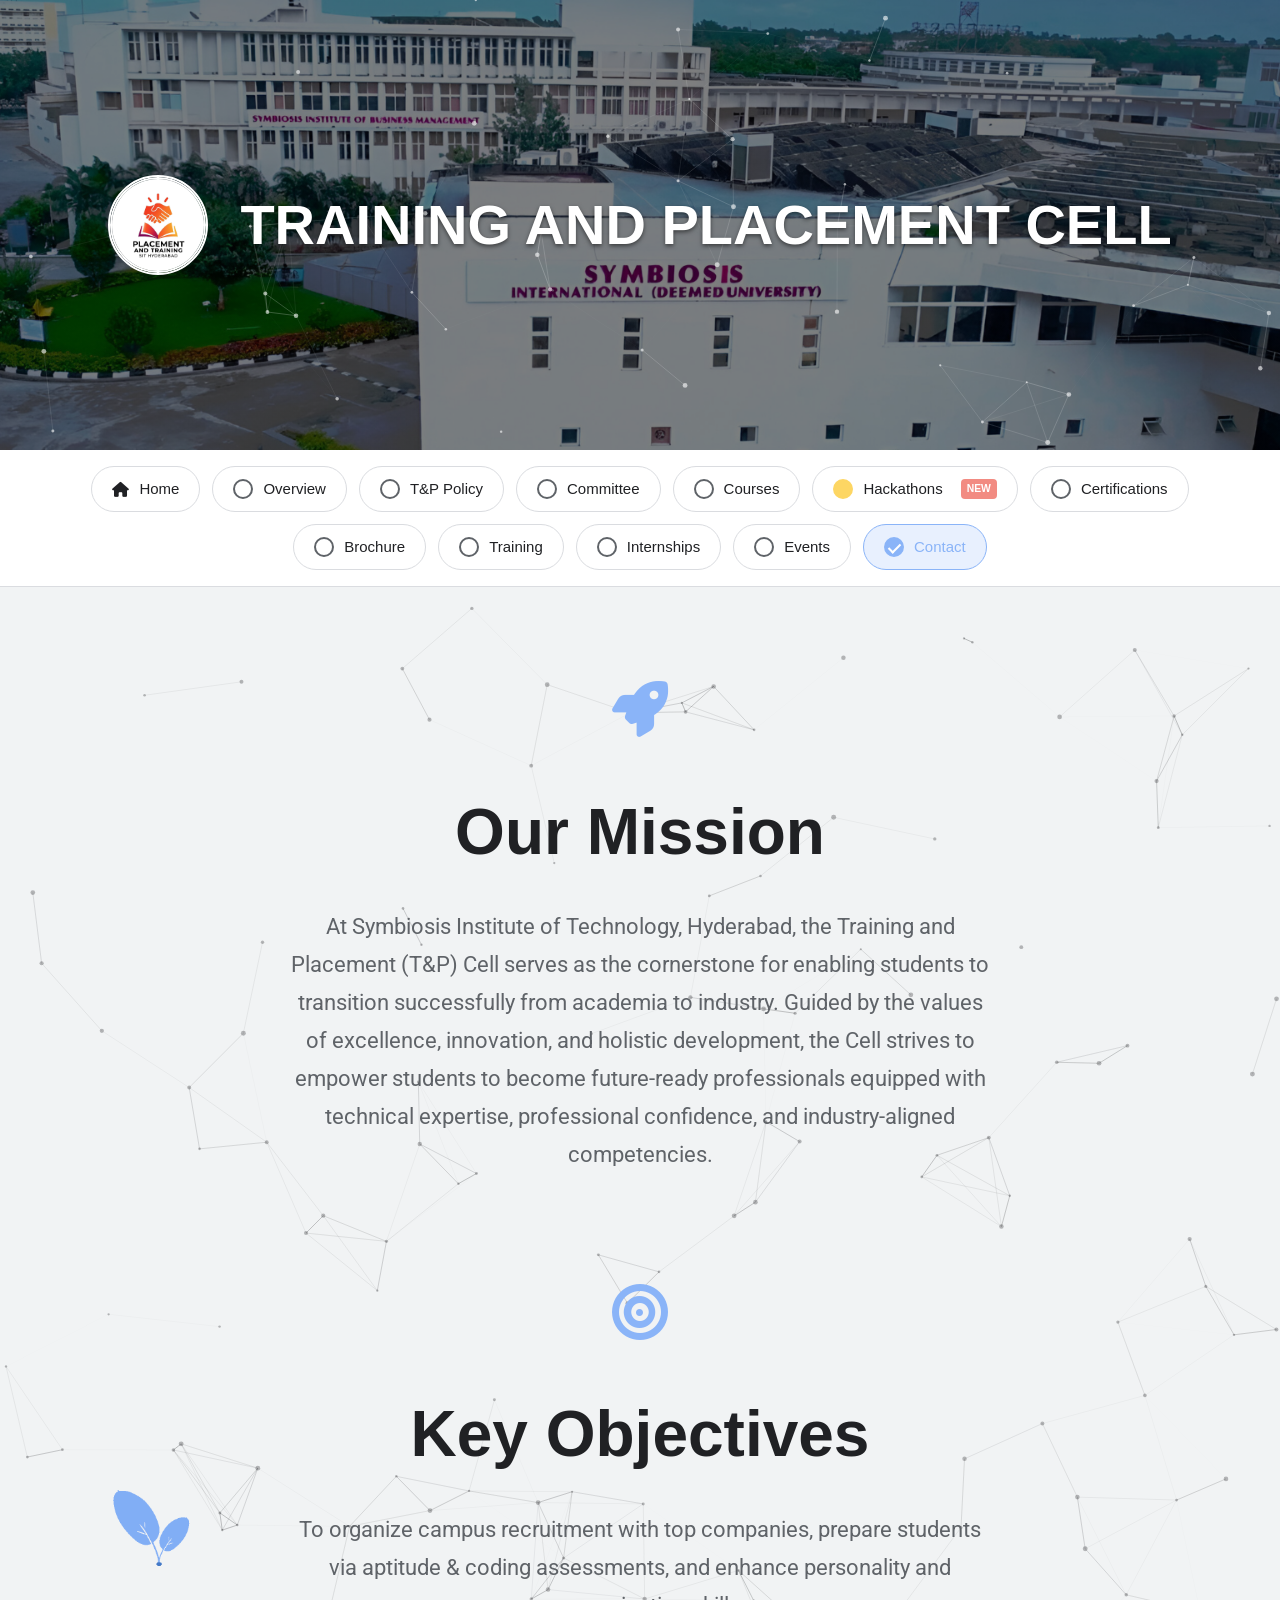
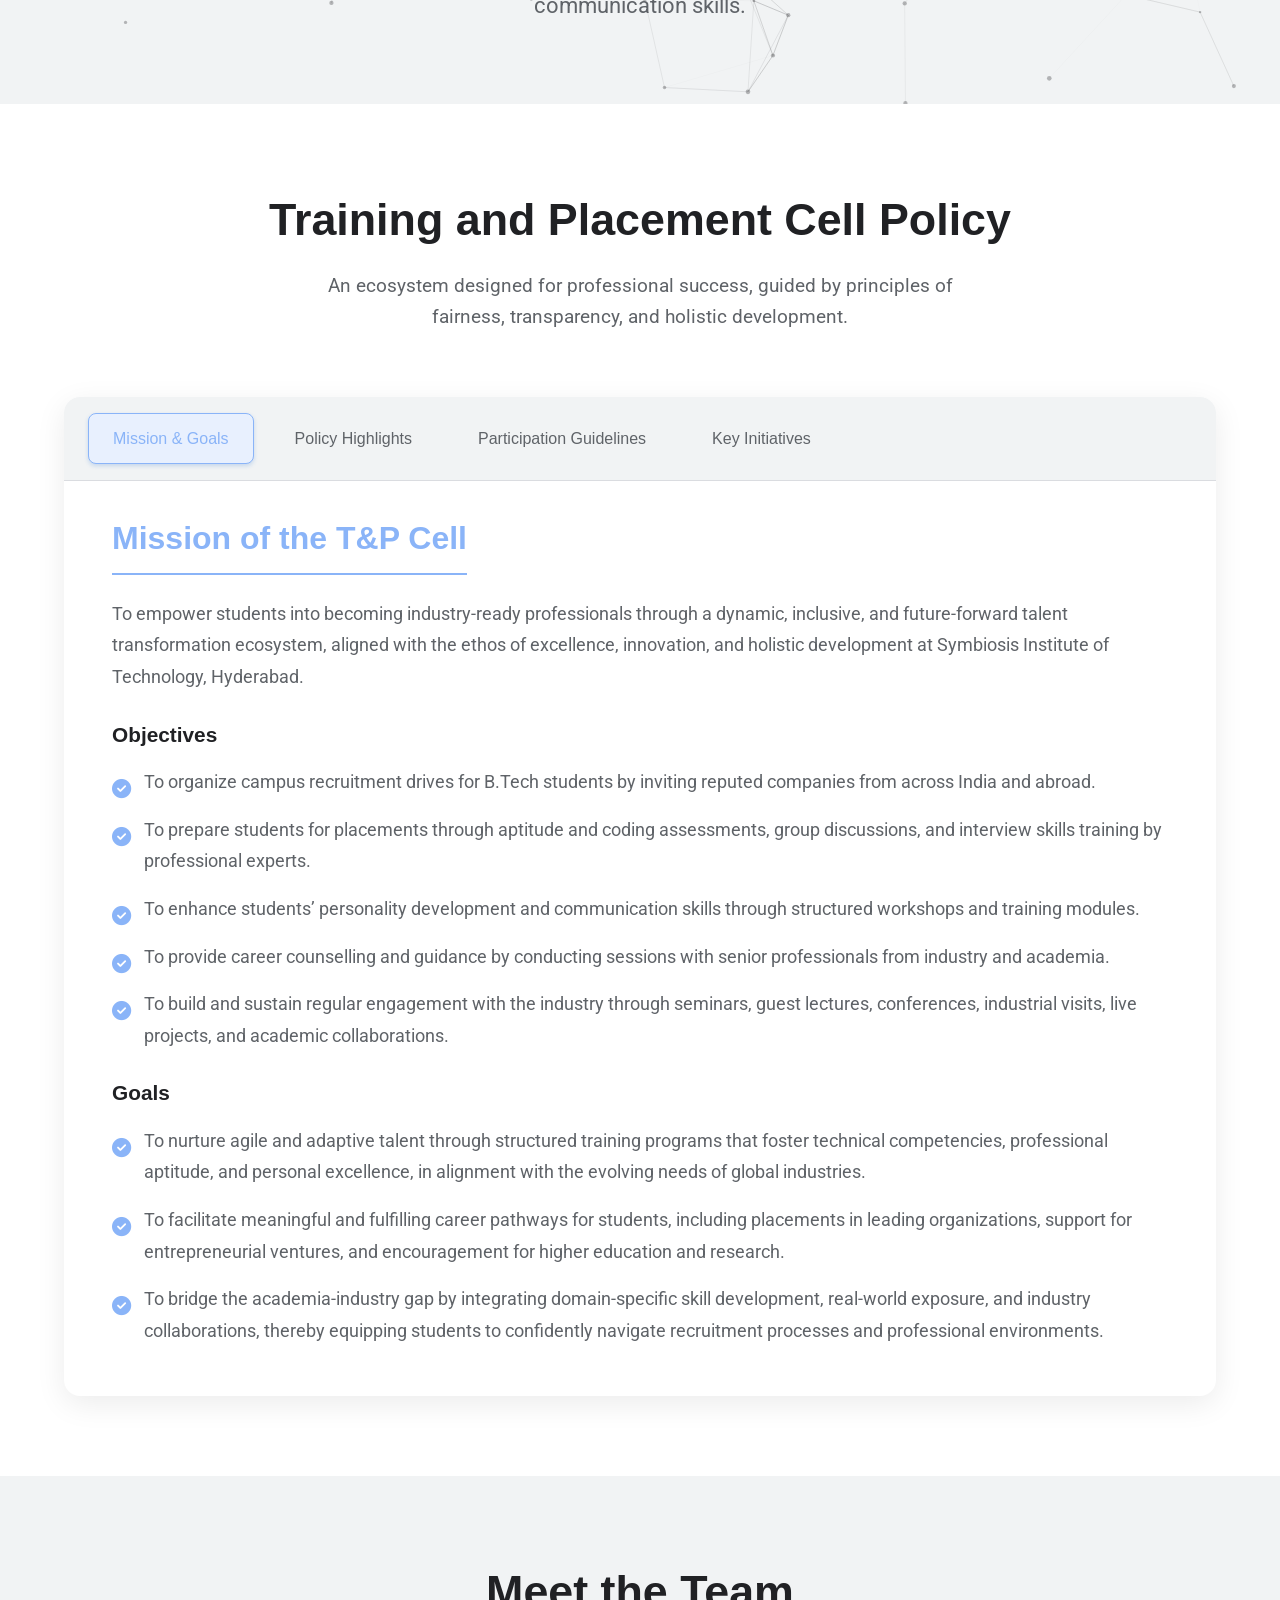
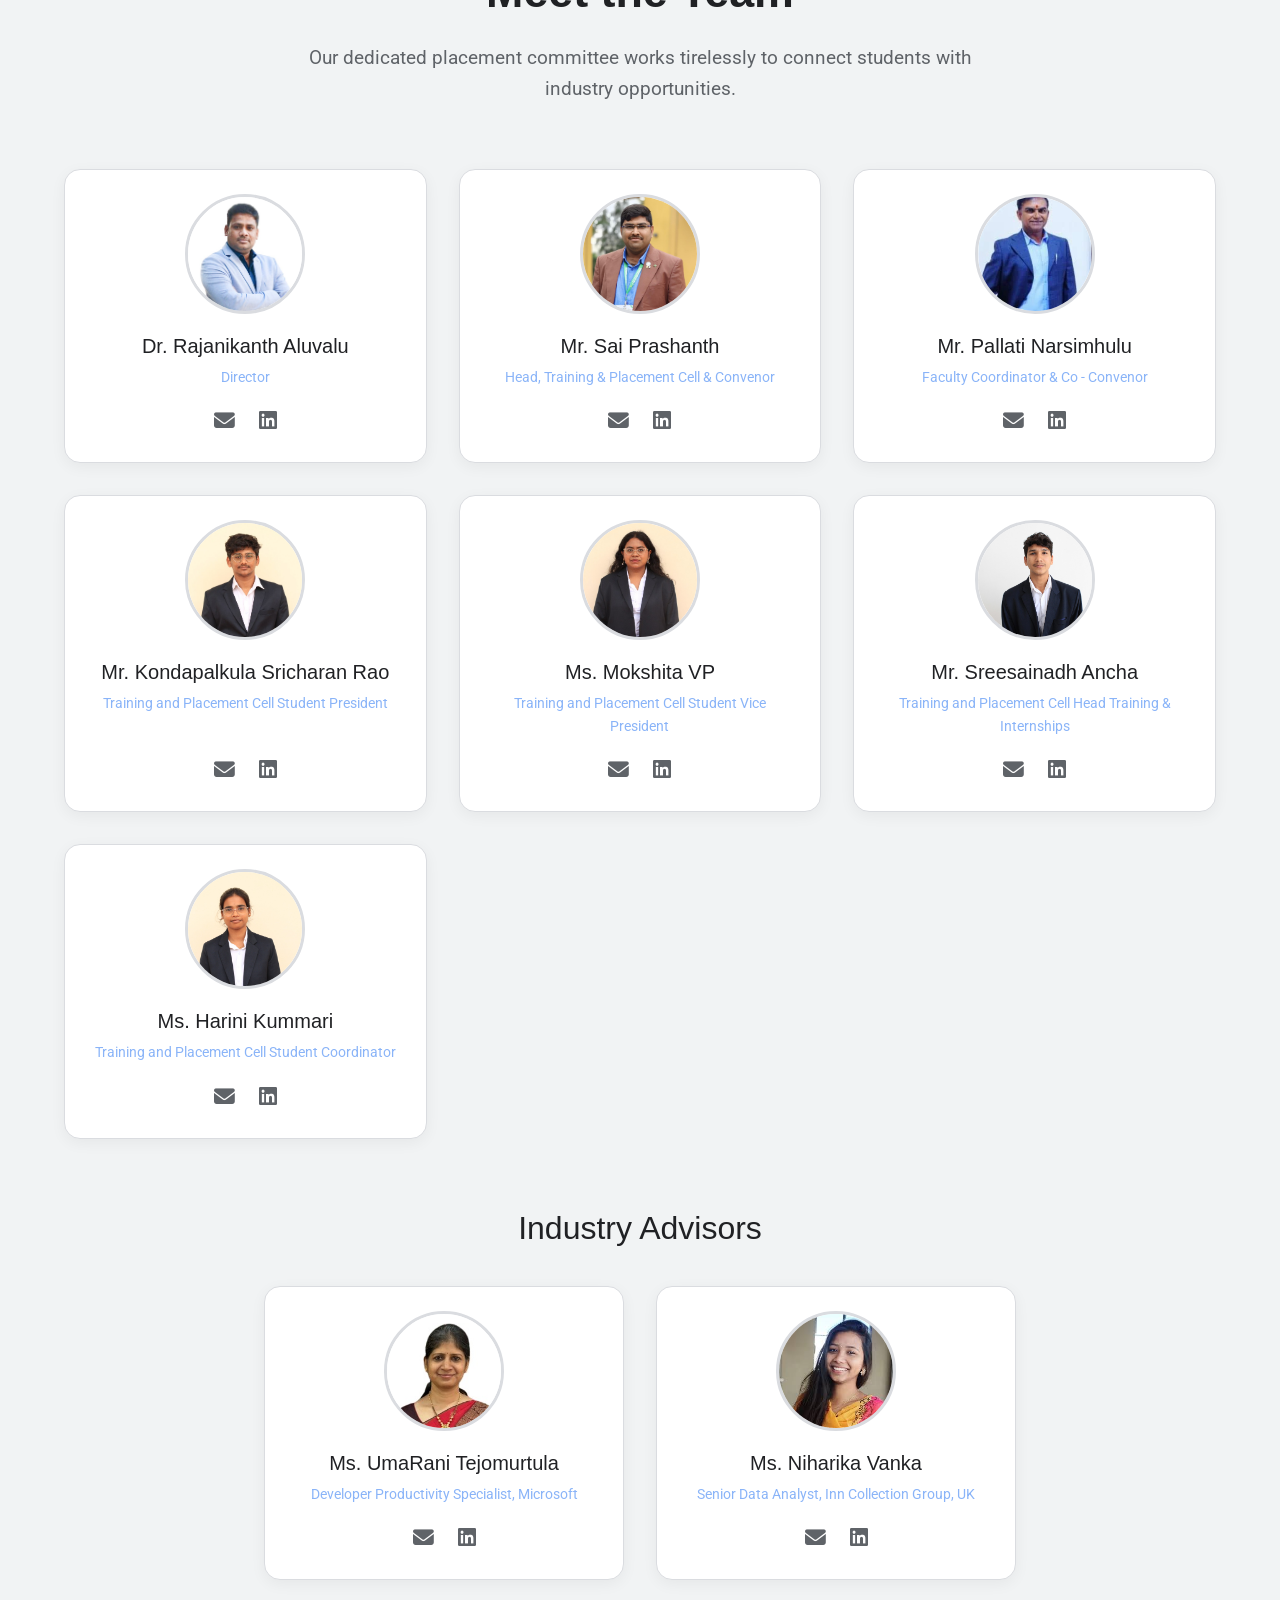
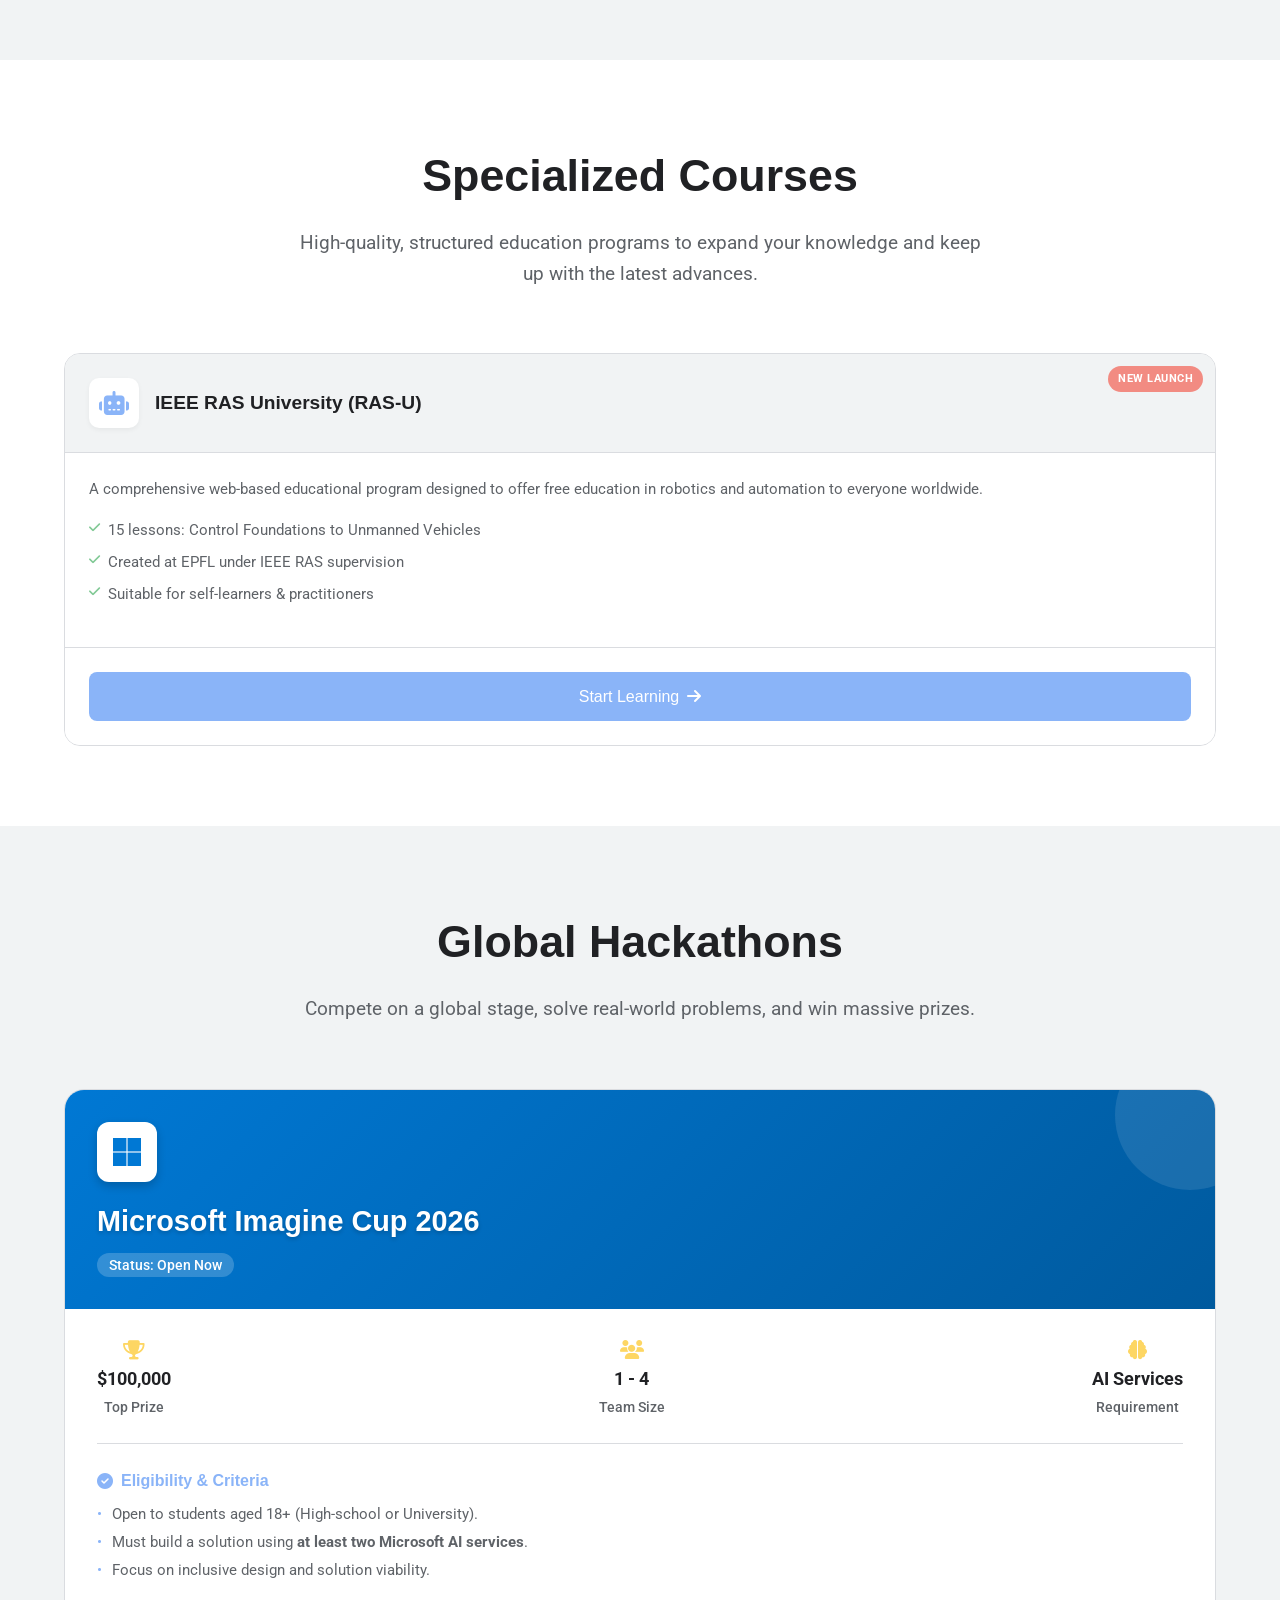
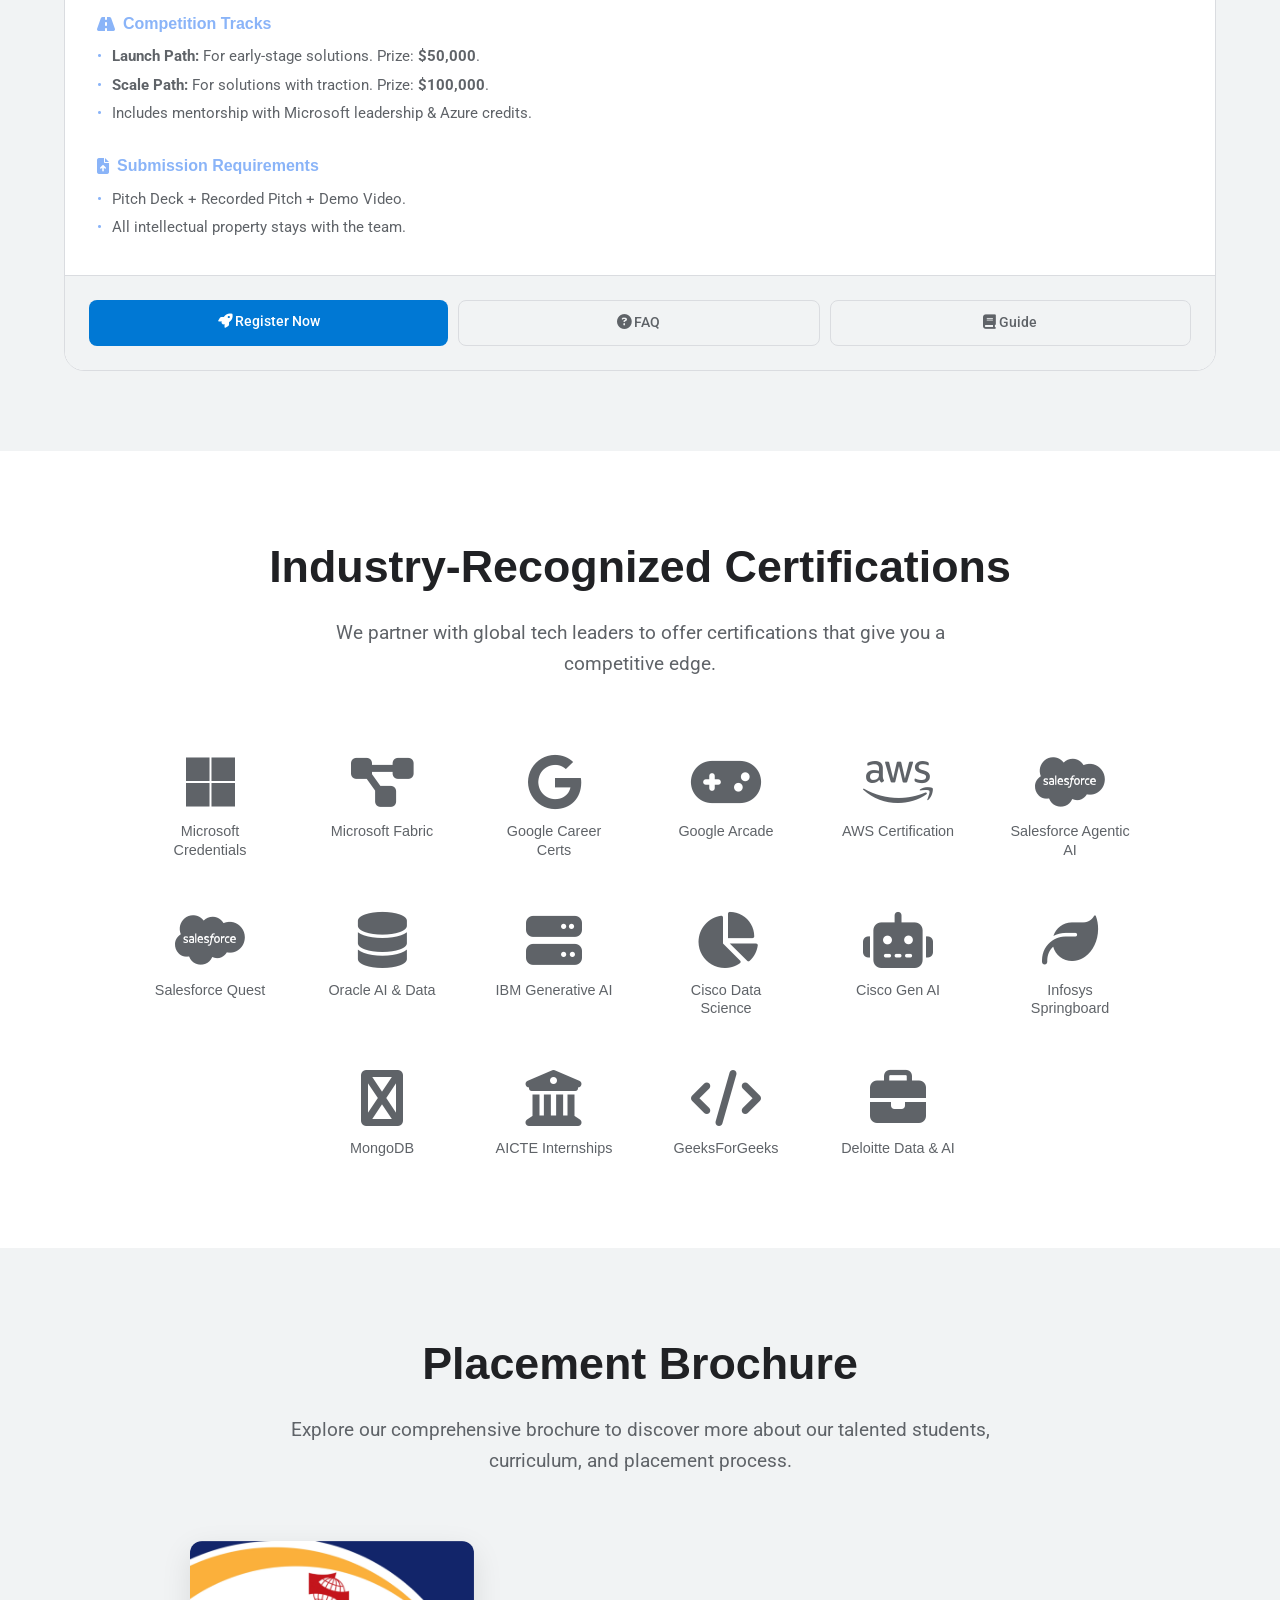
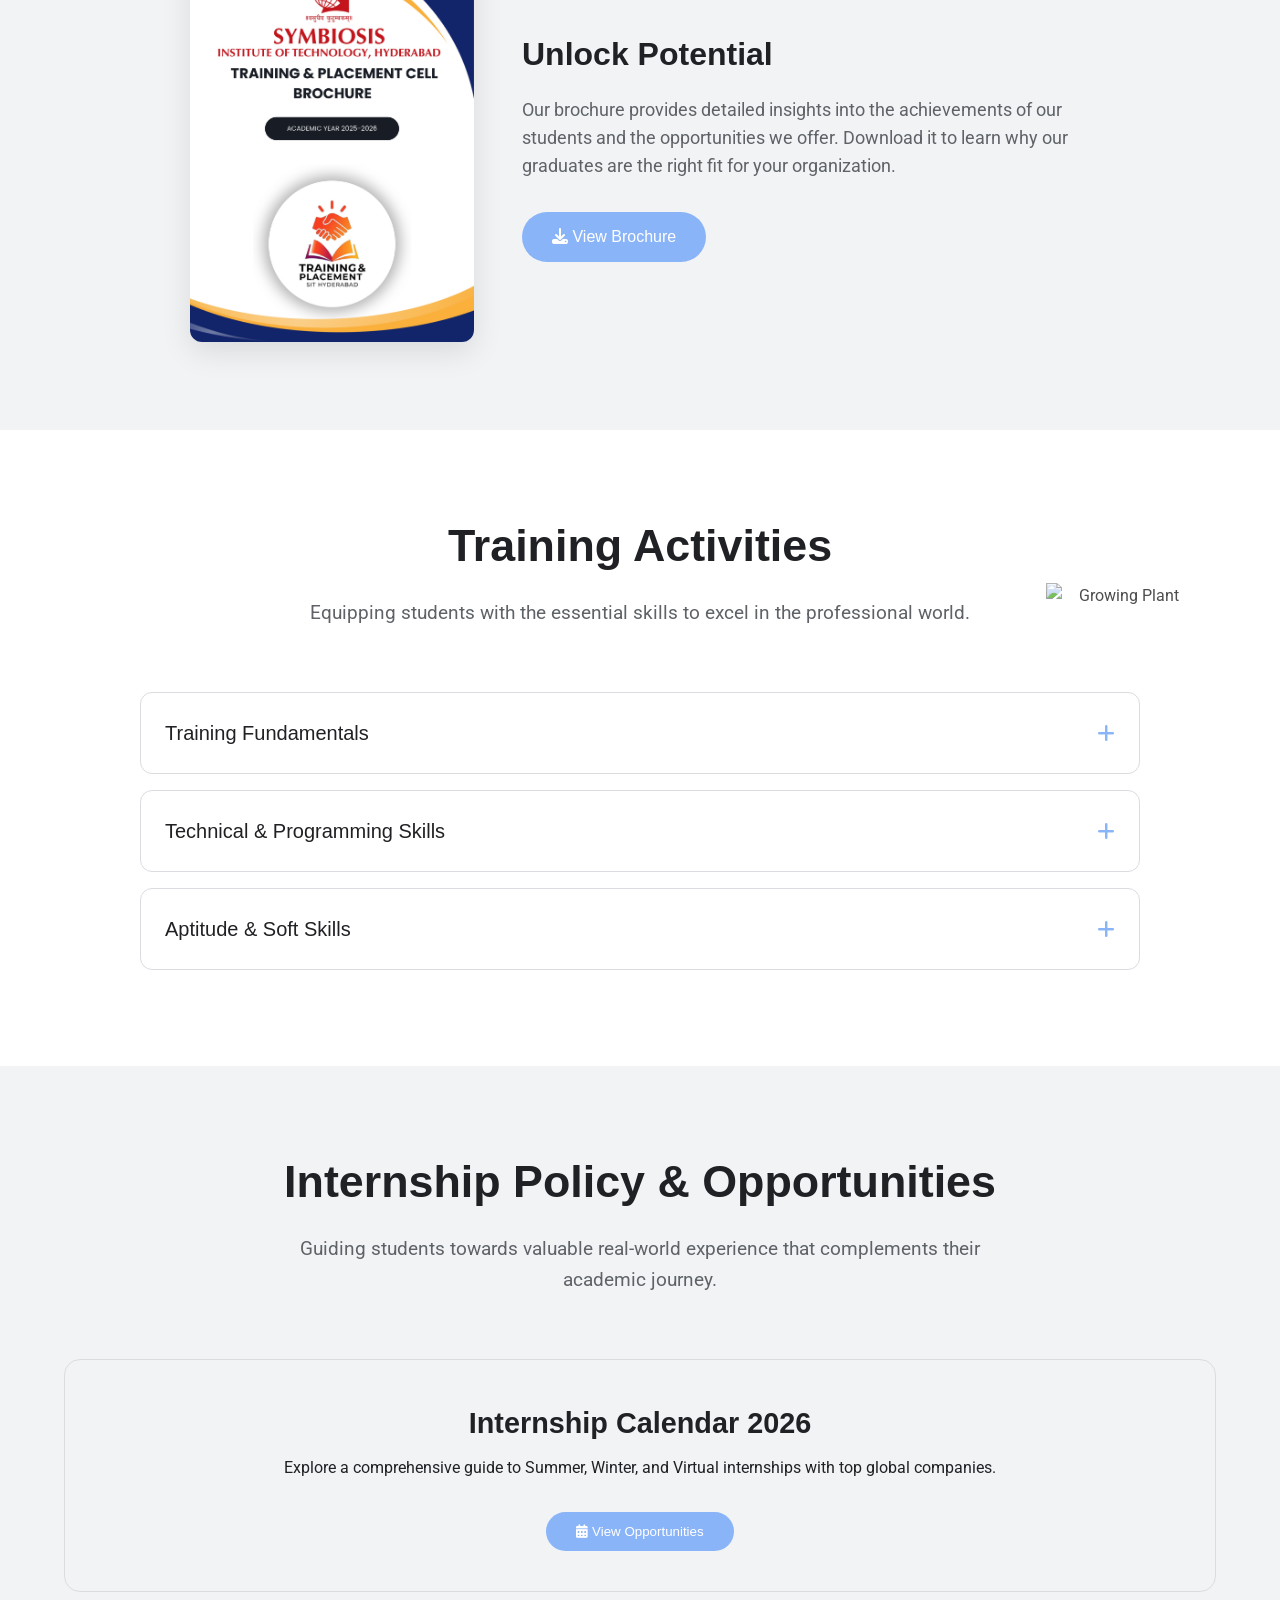
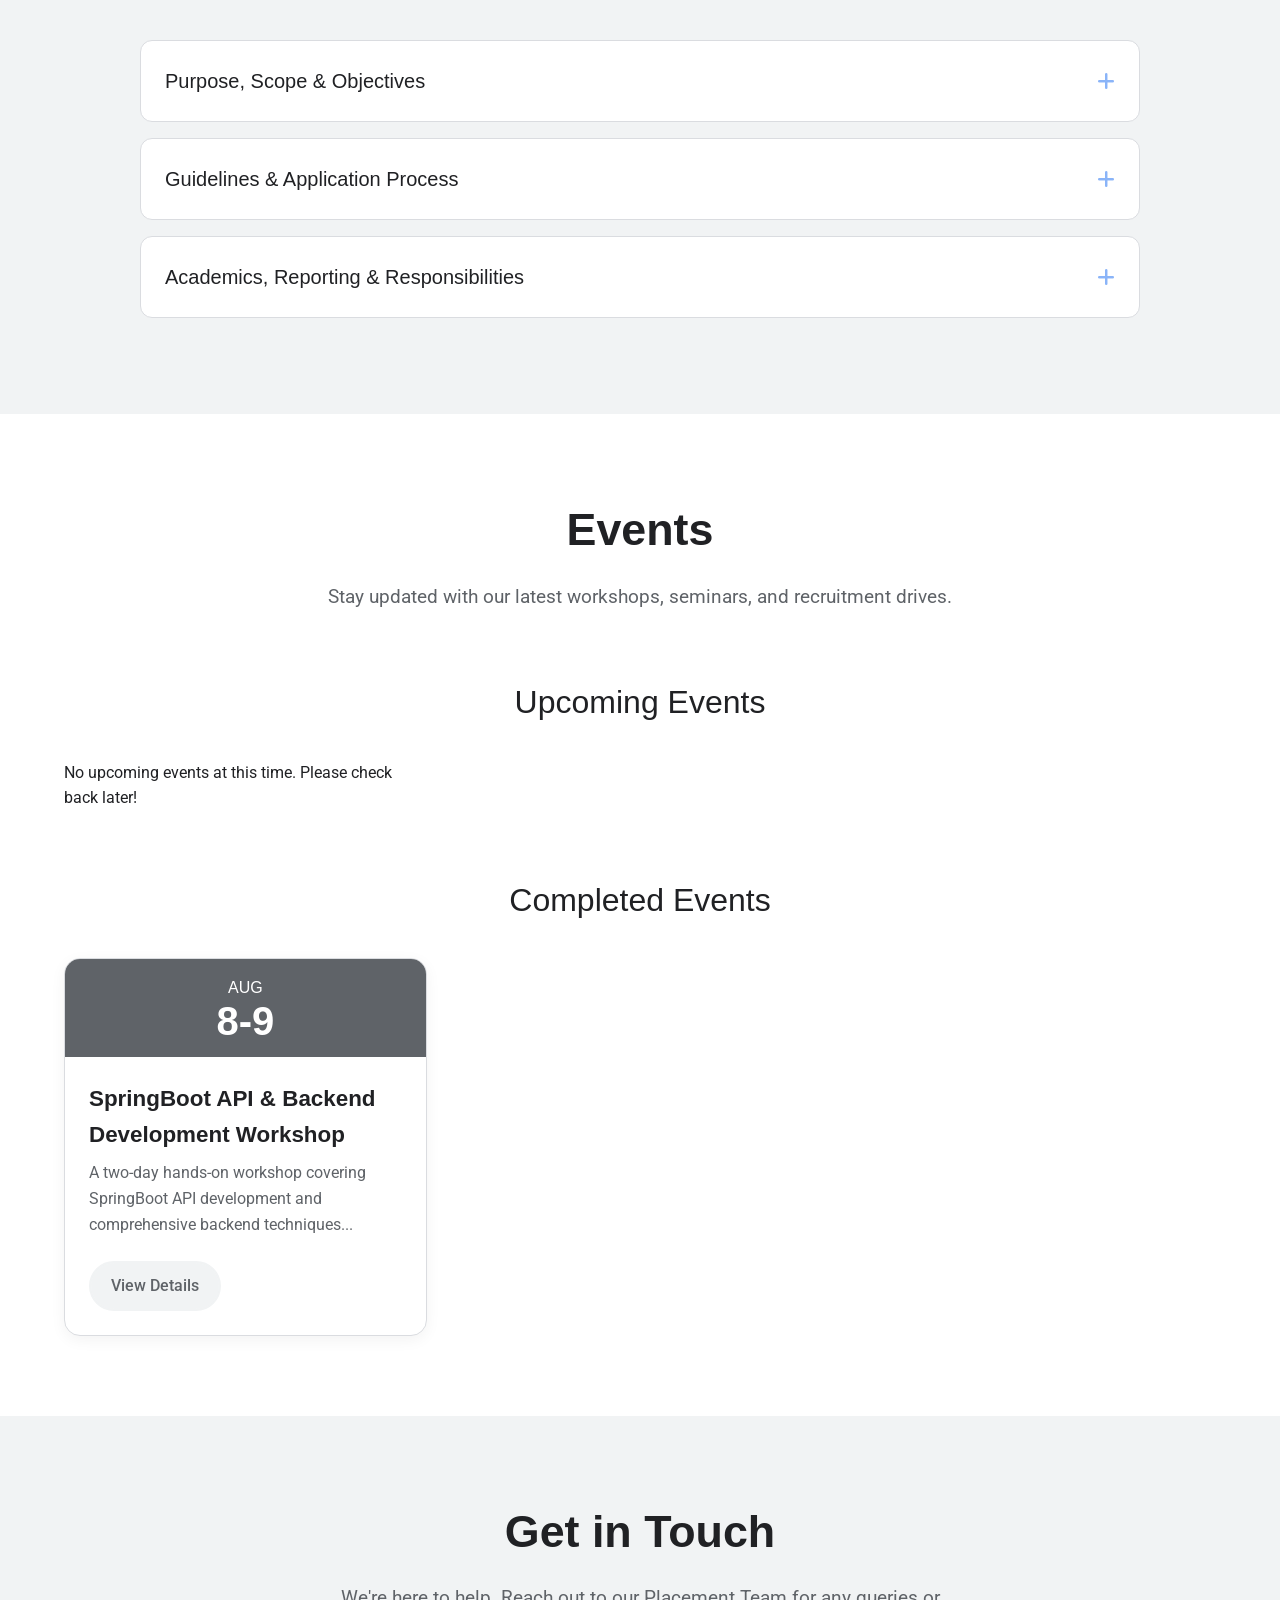
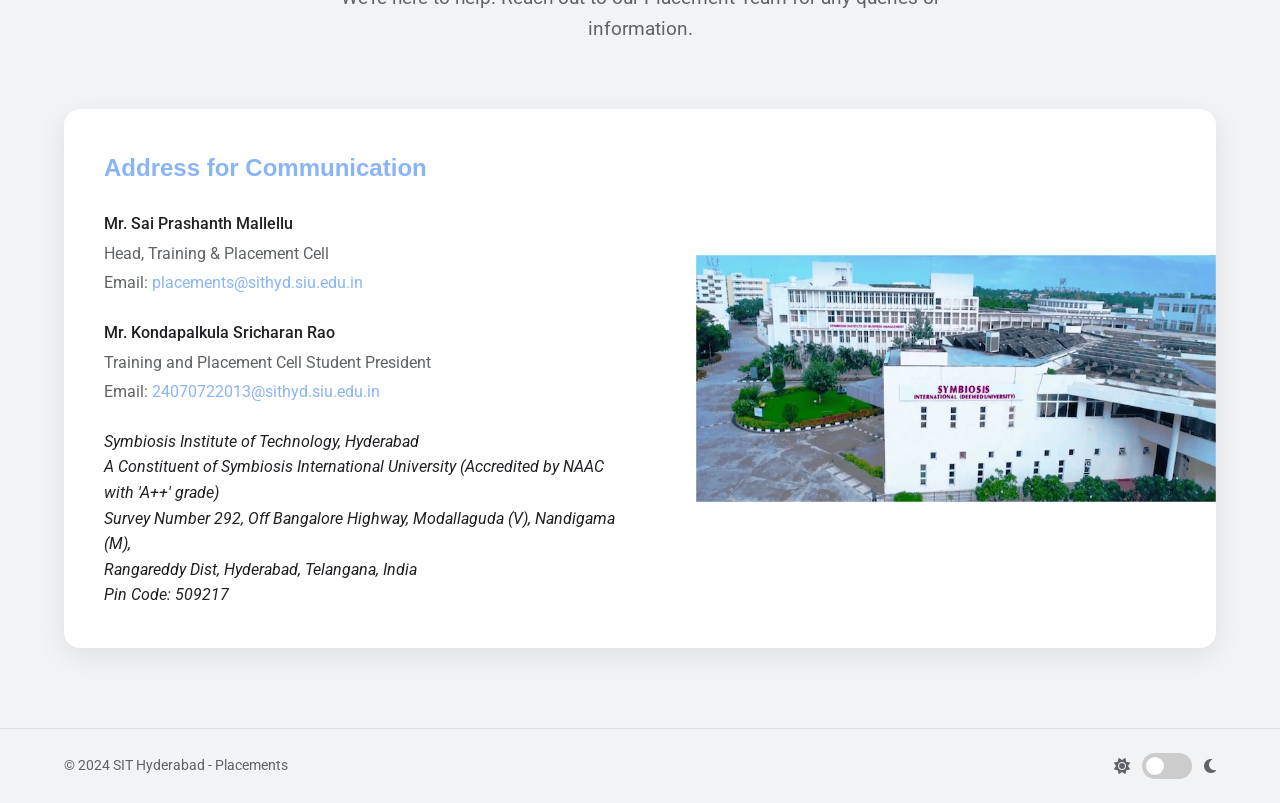
==== index.html @ cb0231ce "Add missing newline and adjust script tag placement in index.html" ====
<!DOCTYPE html>
<html lang="en">
<head>
    <meta charset="UTF-8">
    <meta name="viewport" content="width=device-width, initial-scale=1.0">
    <title>SIT Hyderabad - Training & Placements</title>
    <!-- Font Awesome for icons -->
    <link rel="stylesheet" href="https://cdnjs.cloudflare.com/ajax/libs/font-awesome/6.4.0/css/all.min.css">
    <!-- Google Fonts -->
    <link href="https://fonts.googleapis.com/css2?family=Google+Sans:wght@400;500;700&family=Roboto:wght@400;500;700&display=swap" rel="stylesheet">
    <link rel="icon" href="Photo/logo.png" type="image/png">
    <link rel="stylesheet" href="style.css">

    
</head>
<body>
    
    <div id="mainContent">
        <header class="hero-header">
            <canvas class="particle-background" data-particle-color="light"></canvas>
            <div class="header-content">
                <div class="placement-logo">
                    <!-- --- EDIT THIS --- Replace the src with your logo image URL -->
                    <img src="Photo/logo.jpg" alt="SIT Logo" class="placement-logo">
                </div>
                <h1>TRAINING AND PLACEMENT CELL</h1>
            </div>
        </header>

        <nav class="chip-nav">
            <div class="nav-container">
                <div class="mobile-header">
                    <div class="mobile-logo">
                         <!-- --- EDIT THIS --- Replace the src with your logo image URL -->
                        <img src="Photo/logo.jpg" alt="SIT Logo">
                    </div>
                    <span>Placement Cell</span>
                </div>
                <div class="chip-container">
                    <a href="#" class="home-button"><i class="fas fa-home"></i> Home</a>
                    <span id="active-chip-bg"></span>
                    <a href="#overview" class="nav-chip active" data-page="overview"><span class="chip-icon"></span> Overview</a>
                    <a href="#policy" class="nav-chip" data-page="policy"><span class="chip-icon"></span> T&P Policy</a>
                    <a href="#committee" class="nav-chip" data-page="committee"><span class="chip-icon"></span> Committee</a>
                    <a href="#courses" class="nav-chip" data-page="courses"><span class="chip-icon"></span> Courses</a>
                    <a href="#hackathons" class="nav-chip" data-page="hackathons">
                        <span class="chip-icon" style="border-color: #fdd663; background-color: #fdd663;"></span> 
                        Hackathons <span class="nav-badge-new">NEW</span>
                    </a>
                    <a href="#certifications" class="nav-chip" data-page="certifications"><span class="chip-icon"></span> Certifications</a>
                    <a href="#brochure" class="nav-chip" data-page="brochure"><span class="chip-icon"></span> Brochure</a>
                    <a href="#training" class="nav-chip" data-page="training"><span class="chip-icon"></span> Training</a>
                    <a href="#internships" class="nav-chip" data-page="internships"><span class="chip-icon"></span> Internships</a>
                    <a href="#events" class="nav-chip" data-page="events"><span class="chip-icon"></span> Events</a>
                    <a href="#contact" class="nav-chip" data-page="contact"><span class="chip-icon"></span> Contact</a>
                </div>
                <button class="mobile-nav-toggle"><i class="fas fa-bars"></i></button>
                <div class="mobile-nav-menu">
                    <a href="#">Home</a>
                    <a href="#overview">Overview</a>
                    <a href="#policy">T&P Policy</a>
                    <a href="#committee">Committee</a>
                    <a href="#courses">Courses</a>
                    <a href="#hackathons">Hackathons <span style="color: var(--google-red); font-weight: bold; font-size: 0.8rem;">NEW</span></a>
                    <a href="#certifications">Certifications</a>
                    <a href="#brochure">Brochure</a>
                    <a href="#training">Training</a>
                    <a href="#internships">Internships</a>
                    <a href="#events">Events</a>
                    <a href="#contact">Contact</a>
                </div>
            </div>
        </nav>

        <main class="content-wrapper">
            <!-- Overview Section -->
            <section id="overview" class="page-section">
                <canvas class="particle-background" data-particle-color="dark"></canvas>
                <div class="overview-text animated-item">
                    <div class="icon"><i class="fa-solid fa-rocket"></i></div>
                    <h2>Our Mission</h2>
                    <p>At Symbiosis Institute of Technology, Hyderabad, the Training and Placement (T&P) Cell serves as the cornerstone for enabling students to transition successfully from academia to industry. Guided by the values of excellence, innovation, and holistic development, the Cell strives to empower students to become future-ready professionals equipped with technical expertise, professional confidence, and industry-aligned competencies.</p>
                </div>
                <div class="overview-text animated-item">
                    <div class="icon"><i class="fa-solid fa-bullseye"></i></div>
                    <h2>Key Objectives</h2>
                    <p>To organize campus recruitment with top companies, prepare students via aptitude & coding assessments, and enhance personality and communication skills.</p>
                    <img src="" alt="Growing Plant" class="growing-plant"
                        data-light-src="Gif/2leaf.gif"
                        data-dark-src="Gif/2leaf.gif">
                </div>
            </section>

            <!-- Policy Section -->
            <section id="policy" class="page-section">
                <canvas class="particle-background" data-particle-color="dark"></canvas>
                <div class="section-header animated-item">
                    <h2>Training and Placement Cell Policy</h2>
                    <p>An ecosystem designed for professional success, guided by principles of fairness, transparency, and holistic development.</p>
                </div>
                <div class="policy-container animated-item">
                    <nav class="policy-nav">
                        <div class="policy-nav-item active" data-policy-page="mission">Mission & Goals</div>
                        <div class="policy-nav-item" data-policy-page="highlights">Policy Highlights</div>
                        <div class="policy-nav-item" data-policy-page="guidelines">Participation Guidelines</div>
                        <div class="policy-nav-item" data-policy-page="initiatives">Key Initiatives</div>
                    </nav>
                    <div class="policy-content-area">
                        <div id="mission" class="policy-page active">
                            <h3>Mission of the T&P Cell</h3>
                            <p>To empower students into becoming industry-ready professionals through a dynamic, inclusive, and future-forward talent transformation ecosystem, aligned with the ethos of excellence, innovation, and holistic development at Symbiosis Institute of Technology, Hyderabad.</p>
                            <h4>Objectives</h4>
                            <ul>
                                <li>To organize campus recruitment drives for B.Tech students by inviting reputed companies from across India and abroad.</li>
                                <li>To prepare students for placements through aptitude and coding assessments, group discussions, and interview skills training by professional experts.</li>
                                <li>To enhance students’ personality development and communication skills through structured workshops and training modules.</li>
                                <li>To provide career counselling and guidance by conducting sessions with senior professionals from industry and academia.</li>
                                <li>To build and sustain regular engagement with the industry through seminars, guest lectures, conferences, industrial visits, live projects, and academic collaborations.</li>
                            </ul>
                             <h4>Goals</h4>
                            <ul>
                                <li>To nurture agile and adaptive talent through structured training programs that foster technical competencies, professional aptitude, and personal excellence, in alignment with the evolving needs of global industries.</li>
                                <li>To facilitate meaningful and fulfilling career pathways for students, including placements in leading organizations, support for entrepreneurial ventures, and encouragement for higher education and research.</li>
                                <li>To bridge the academia-industry gap by integrating domain-specific skill development, real-world exposure, and industry collaborations, thereby equipping students to confidently navigate recruitment processes and professional environments.</li>
                            </ul>
                        </div>
                        <div id="highlights" class="policy-page">
                            <h3>Placement Policy Highlights</h3>
                            <ul>
                                <li>A student may apply to any number of IT/Core companies. However, after receiving two job offers, they will be excluded from further placement processes.</li>
                                <li>A Dream Offer is defined as compensation of INR 10 LPA or above. A student is eligible for only one Dream Offer.</li>
                                <li>Eligibility to participate in placement drives is based on: Maintaining a minimum academic score of 60% throughout (10th, 12th, graduation, and each semester), and meeting additional eligibility criteria specified by individual companies.</li>
                                <li>All communication between companies and students must be routed through the Training & Placement Cell.</li>
                                <li>Students opting out of the final placement process for personal or higher education-related reasons must formally notify the T&P Cell.</li>
                                <li>The role of the T&P Cell is to act as a facilitator and counsellor—not as a job guarantor.</li>
                            </ul>
                        </div>
                        <div id="guidelines" class="policy-page">
                            <h3>Guidelines for Participation</h3>
                            <h4>Placement Disclaimer</h4>
                            <ul>
                               <li>The Institute facilitates opportunities for placements but does not guarantee them.</li>
                               <li>Final selection rests with the recruiting company, based on merit and performance.</li>
                               <li>Placement is a privilege, not a right.</li>
                            </ul>
                            <h4>Eligibility Criteria</h4>
                             <ul>
                               <li>Minimum 60% academic score across all educational stages unless otherwise specified.</li>
                               <li>Students must maintain regular attendance and discipline; defaulters may be debarred.</li>
                            </ul>
                            <h4>Recruitment Participation Norms</h4>
                             <ul>
                               <li>Students may withdraw after a Pre-Placement Talk (PPT), even after confirming attendance.</li>
                               <li>However, if a student participates in subsequent selection rounds and is offered a role, they will be ineligible for future drives, except under “Dream Offer” conditions.</li>
                            </ul>
                             <h4>Job Offer Policy</h4>
                             <ul>
                               <li>A student is allowed up to two offers. Post that, they will exit the placement process.</li>
                               <li>“Dream Offers” are allowed as a one-time opportunity and do not impact the regular offer count if availed first.</li>
                               <li>In “Day 1” or multi-company Dream Scenarios, students may appear for multiple companies but can accept only one final offer.</li>
                            </ul>
                        </div>
                        <div id="initiatives" class="policy-page">
                            <h3>Key Initiatives and Services</h3>
                            <p>We provide a comprehensive support system to ensure students are prepared for every step of their career journey.</p>
                            <div class="initiative-grid">
                                <div class="initiative-card">Career Guidance</div>
                                <div class="initiative-card">Industry Readiness</div>
                                <div class="initiative-card">Corporate Engagement</div>
                                <div class="initiative-card">Operational Support</div>
                                <div class="initiative-card">Student Orientation</div>
                                <div class="initiative-card">Professional Communication</div>
                                <div class="initiative-card">Industry Exposure Visits</div>
                                <div class="initiative-card">Corporate Liaison</div>
                                <div class="initiative-card">Skills & Competency Profiling</div>
                                <div class="initiative-card">Technical Mastery Workshops</div>
                                <div class="initiative-card">Leadership Guest Lectures</div>
                                <div class="initiative-card">Student Data Management</div>
                            </div>
                        </div>
                    </div>
                </div>
            </section>
            
            <!-- Meet the Team Section -->
            <section id="committee" class="page-section">
                <canvas class="particle-background" data-particle-color="dark"></canvas>
                <div class="section-header animated-item">
                    <h2>Meet the Team</h2>
                    <p>Our dedicated placement committee works tirelessly to connect students with industry opportunities.</p>
                </div>
                <div id="committee-grid-container" class="committee-grid animated-item">
                    <!-- JS will populate this -->
                </div>
                <h3 class="sub-header animated-item">Industry Advisors</h3>
                <div id="advisors-grid-container" class="committee-grid advisors-grid animated-item">
                    <!-- JS will populate this -->
                </div>
            </section>
            
            <!-- Specialized Courses Section (NEW) -->
            <section id="courses" class="page-section">
                <canvas class="particle-background" data-particle-color="dark"></canvas>
                <div class="section-header animated-item">
                    <h2>Specialized Courses</h2>
                    <p>High-quality, structured education programs to expand your knowledge and keep up with the latest advances.</p>
                </div>
                
                <div class="courses-grid animated-item">
                    <!-- 
                        FUTURE COURSE TEMPLATE:
                        Copy this block to add a new course card.
                        
                        <div class="course-card">
                            <div class="course-header">
                                <div class="course-icon-box"><i class="fas fa-laptop-code"></i></div>
                                <h3 class="course-title">Course Title Here</h3>
                            </div>
                            <div class="course-body">
                                <p>Brief description of the course.</p>
                                <ul class="course-features">
                                    <li><i class="fas fa-check"></i> Feature 1</li>
                                    <li><i class="fas fa-check"></i> Feature 2</li>
                                </ul>
                            </div>
                            <div class="course-footer">
                                <a href="LINK_HERE" target="_blank" class="course-btn">Start Learning <i class="fas fa-arrow-right"></i></a>
                            </div>
                        </div>
                    -->

                    <!-- IEEE RAS University (RAS-U) -->
                    <div class="course-card">
                        <div class="course-new-tag">New Launch</div>
                        <div class="course-header">
                            <div class="course-icon-box"><i class="fas fa-robot"></i></div>
                            <h3 class="course-title">IEEE RAS University (RAS-U)</h3>
                        </div>
                        <div class="course-body">
                            <p>A comprehensive web-based educational program designed to offer free education in robotics and automation to everyone worldwide.</p>
                            <ul class="course-features">
                                <li><i class="fas fa-check"></i> 15 lessons: Control Foundations to Unmanned Vehicles</li>
                                <li><i class="fas fa-check"></i> Created at EPFL under IEEE RAS supervision</li>
                                <li><i class="fas fa-check"></i> Suitable for self-learners & practitioners</li>
                            </ul>
                        </div>
                        <div class="course-footer">
                            <a href="https://loom.ly/VSjcWdo" target="_blank" rel="noopener noreferrer" class="course-btn">
                                Start Learning <i class="fas fa-arrow-right"></i>
                            </a>
                        </div>
                    </div>

                </div>
            </section>
            
            <!-- Hackathons Section (NEW) -->
            <section id="hackathons" class="page-section">
                <canvas class="particle-background" data-particle-color="dark"></canvas>
                <div class="section-header animated-item">
                    <h2>Global Hackathons</h2>
                    <p>Compete on a global stage, solve real-world problems, and win massive prizes.</p>
                </div>

                <div class="hackathon-grid animated-item">
                    
                    <!-- Microsoft Imagine Cup 2026 Card -->
                    <div class="hackathon-card">
                        <div class="hack-header">
                            <div class="hack-icon-wrapper">
                                <i class="fab fa-microsoft"></i>
                            </div>
                            <div class="hack-title">Microsoft Imagine Cup 2026</div>
                            <span class="hack-tag">Status: Open Now</span>
                        </div>
                        
                        <div class="hack-body">
                            <!-- Quick Stats Row -->
                            <div class="hack-stats">
                                <div class="hack-stat-item">
                                    <i class="fas fa-trophy"></i>
                                    <strong>$100,000</strong>
                                    <span>Top Prize</span>
                                </div>
                                <div class="hack-stat-item">
                                    <i class="fas fa-users"></i>
                                    <strong>1 - 4</strong>
                                    <span>Team Size</span>
                                </div>
                                <div class="hack-stat-item">
                                    <i class="fas fa-brain"></i>
                                    <strong>AI Services</strong>
                                    <span>Requirement</span>
                                </div>
                            </div>

                            <!-- Detailed Info -->
                            <div class="hack-info-grid">
                                <div class="hack-info-block">
                                    <h4><i class="fas fa-check-circle"></i> Eligibility & Criteria</h4>
                                    <ul>
                                        <li>Open to students aged 18+ (High-school or University).</li>
                                        <li>Must build a solution using <strong>at least two Microsoft AI services</strong>.</li>
                                        <li>Focus on inclusive design and solution viability.</li>
                                    </ul>
                                </div>

                                <div class="hack-info-block">
                                    <h4><i class="fas fa-road"></i> Competition Tracks</h4>
                                    <ul>
                                        <li><strong>Launch Path:</strong> For early-stage solutions. Prize: <strong>$50,000</strong>.</li>
                                        <li><strong>Scale Path:</strong> For solutions with traction. Prize: <strong>$100,000</strong>.</li>
                                        <li>Includes mentorship with Microsoft leadership & Azure credits.</li>
                                    </ul>
                                </div>
                                
                                <div class="hack-info-block">
                                    <h4><i class="fas fa-file-upload"></i> Submission Requirements</h4>
                                    <ul>
                                        <li>Pitch Deck + Recorded Pitch + Demo Video.</li>
                                        <li>All intellectual property stays with the team.</li>
                                    </ul>
                                </div>
                            </div>
                        </div>

                        <div class="hack-footer">
                            <div class="hack-links">
                                <a href="https://imaginecup.microsoft.com/en-us" target="_blank" class="hack-btn hack-btn-primary">
                                    <i class="fas fa-rocket"></i> Register Now
                                </a>
                                <a href="https://imaginecup.microsoft.com/en-us/support/faq" target="_blank" class="hack-btn hack-btn-secondary">
                                    <i class="fas fa-question-circle"></i> FAQ
                                </a>
                                <a href="https://www.notion.so/Microsoft-Imagine-Cup-2026-295cf977b0ff800aa021f5370ec85065" target="_blank" class="hack-btn hack-btn-secondary">
                                    <i class="fas fa-book"></i> Guide
                                </a>
                            </div>
                            
                        </div>
                    </div>

                </div>
            </section>

            <!-- Industry-Recognized Certifications Section -->
            <section id="certifications" class="page-section">
                 <canvas class="particle-background" data-particle-color="dark"></canvas>
                 <div class="section-header animated-item">
                    <h2>Industry-Recognized Certifications</h2>
                    <p>We partner with global tech leaders to offer certifications that give you a competitive edge.</p>
                </div>
                <div class="certifications-container animated-item">
                    
                    <!-- 
                        FUTURE COURSE TEMPLATE:
                        Copy the block below to add a new course.
                        Replace 'LINK_HERE', 'fa-icon-name', and 'Course Name'.
                        
                        <a href="LINK_HERE" target="_blank" rel="noopener noreferrer" class="cert-item">
                            <i class="fas fa-icon-name"></i>
                            <span>Course Name</span>
                        </a>
                    -->

                    <!-- Microsoft Credentials -->
                    <a href="https://learn.microsoft.com/en-us/credentials/" target="_blank" rel="noopener noreferrer" class="cert-item">
                        <i class="fab fa-microsoft"></i>
                        <span>Microsoft Credentials</span>
                    </a>
                    
                    <!-- Microsoft Fabric -->
                    <a href="https://community.fabric.microsoft.com/t5/custom/page/page-id/campaign_form?campaignID=Q0FNUEFJR05fMTc1OTkzMzk2MTk4NA%3D%3D" target="_blank" rel="noopener noreferrer" class="cert-item">
                        <i class="fas fa-project-diagram"></i>
                        <span>Microsoft Fabric</span>
                    </a>

                    <!-- Google Certificates -->
                    <a href="https://grow.google/certificates/" target="_blank" rel="noopener noreferrer" class="cert-item">
                        <i class="fab fa-google"></i>
                        <span>Google Career Certs</span>
                    </a>

                    <!-- Google Arcade -->
                    <a href="https://www.skills.google/" target="_blank" rel="noopener noreferrer" class="cert-item">
                        <i class="fas fa-gamepad"></i>
                        <span>Google Arcade</span>
                    </a>

                    <!-- AWS -->
                    <a href="https://aws.amazon.com/certification/" target="_blank" rel="noopener noreferrer" class="cert-item">
                        <i class="fab fa-aws"></i>
                        <span>AWS Certification</span>
                    </a>

                    <!-- Salesforce Agentic AI -->
                    <a href="https://trailhead.salesforce.com/content/learn/trails/drive-productivity-with-einstein-ai" target="_blank" rel="noopener noreferrer" class="cert-item">
                        <i class="fab fa-salesforce"></i>
                        <span>Salesforce Agentic AI</span>
                    </a>

                    <!-- Salesforce Quest -->
                    <a href="https://trailhead.salesforce.com/users/teamtrailhead/trailmixes/quest-dreamforce-2025?utm_source=sp_auto_dm&utm_referrer=sp_auto_dm&fbclid=PAVERFWAO8wiBleHRuA2FlbQIxMABzcnRjBmFwcF9pZA8xMjQwMjQ1NzQyODc0MTQAAaeRJNF7TOLMtSABHBnHcddKdQKH8y_D8Oi0_lL-9ZB5F3GSzuG8RPv-ldt8hA_aem_BPpRe3CqI4Yf1OX0O26a_w" target="_blank" rel="noopener noreferrer" class="cert-item">
                        <i class="fab fa-salesforce"></i>
                        <span>Salesforce Quest</span>
                    </a>

                    <!-- Oracle -->
                    <a href="https://education.oracle.com/race-to-certification-2025" target="_blank" rel="noopener noreferrer" class="cert-item">
                        <i class="fas fa-database"></i>
                        <span>Oracle AI & Data</span>
                    </a>

                    <!-- IBM -->
                    <a href="https://myskillwallet.ai/ibm/aipragyan" target="_blank" rel="noopener noreferrer" class="cert-item">
                        <i class="fas fa-server"></i>
                        <span>IBM Generative AI</span>
                    </a>

                    <!-- Cisco Data Science -->
                    <a href="https://www.netacad.com/courses/introduction-data-science?courseLang=en-US" target="_blank" rel="noopener noreferrer" class="cert-item">
                        <i class="fas fa-chart-pie"></i>
                        <span>Cisco Data Science</span>
                    </a>
                    
                    <!-- Cisco Gen AI -->
                    <a href="https://www.netacad.com/catalogs/learn" target="_blank" rel="noopener noreferrer" class="cert-item">
                        <i class="fas fa-robot"></i>
                        <span>Cisco Gen AI</span>
                    </a>

                    <!-- Infosys -->
                    <a href="https://www.infosys.com/springboard/" target="_blank" rel="noopener noreferrer" class="cert-item">
                        <i class="fas fa-leaf"></i>
                        <span>Infosys Springboard</span>
                    </a>

                    <!-- MongoDB -->
                    <a href="https://www.mongodb.com/learn/certification" target="_blank" rel="noopener noreferrer" class="cert-item">
                        <i class="fas fa-envira"></i>
                        <span>MongoDB</span>
                    </a>

                    <!-- AICTE -->
                    <a href="https://internship.aicte-india.org/register_new.php" target="_blank" rel="noopener noreferrer" class="cert-item">
                        <i class="fas fa-university"></i>
                        <span>AICTE Internships</span>
                    </a>

                    <!-- Geeks for Geeks -->
                    <a href="https://www.geeksforgeeks.org/nation-skill-up/" target="_blank" rel="noopener noreferrer" class="cert-item">
                        <i class="fas fa-code"></i>
                        <span>GeeksForGeeks</span>
                    </a>

                    <!-- Deloitte -->
                    <a href="https://www.netacad.com/catalogs/learn" target="_blank" rel="noopener noreferrer" class="cert-item">
                        <i class="fas fa-briefcase"></i>
                        <span>Deloitte Data & AI</span>
                    </a>
                </div>
            </section>

            <!-- Brochure Section -->
            <section id="brochure" class="page-section">
                <div class="section-header animated-item">
                    <h2>Placement Brochure</h2>
                    <p>Explore our comprehensive brochure to discover more about our talented students, curriculum, and placement process.</p>
                </div>
                <div class="brochure-container animated-item">
                    <div class="brochure-image">
                        <img src="Photo/brochure.jpg" alt="Placement Brochure Cover" loading="lazy">
                    </div>
                    <div class="brochure-content">
                        <h3>Unlock Potential</h3>
                        <p>Our brochure provides detailed insights into the achievements of our students and the opportunities we offer. Download it to learn why our graduates are the right fit for your organization.</p>
                        <a href="placement cell brochure (2).pdf" class="brochure-btn"><i class="fas fa-download"></i> View Brochure</a>
                    </div>
                </div>
            </section>

            <!-- Training Section -->
            <section id="training" class="page-section">
                <canvas class="particle-background" data-particle-color="dark"></canvas>
                <div class="section-header animated-item">
                    <h2>Training Activities</h2>
                    <p>Equipping students with the essential skills to excel in the professional world.</p>
                    <img src="" alt="Growing Plant" class="growing-plant" style="left: auto; right: 20px;"
                        data-light-src="Gif/leaf.gif"
                        data-dark-src="Gif/4leaf.gif">
                </div>
                <div class="accordion-container animated-item">
                    <div class="accordion-item">
                        <div class="accordion-header">Training Fundamentals <i class="fas fa-plus"></i></div>
                        <div class="accordion-content">
                            <div class="accordion-content-inner">
                                <p>At SIT Hyderabad, we offer various training activities to enhance placement opportunities for our students. The training fundamentals are divided into three important skill sets. The institute has formulated Skill Enhancement Courses like Flexi Credit Courses for students from the first year every semester to enhance their competence skills in all manner.</p>
                                <p>The faculty, industry personnel, and training professionals conduct year-round sessions to enhance students' skill sets. Automated software <strong>“CODE TANTRA”</strong> & <strong>“HackerRank”</strong> is used to continuously assess their performance in all skill sets.</p>
                            </div>
                        </div>
                    </div>
                    <div class="accordion-item">
                        <div class="accordion-header">Technical & Programming Skills <i class="fas fa-plus"></i></div>
                        <div class="accordion-content">
                            <div class="accordion-content-inner">
                                <h4>Technical Workshops</h4>
                                <p>We organize technical workshops focused on enhancing students' proficiency in core engineering subjects and emerging technologies. Industry experts conduct these workshops and cover topics relevant to the current job market.</p>
                                <h4>Industry Interaction Sessions</h4>
                                <p>We invite industry professionals to interact with students and share insights into current industry trends, expectations, and recruitment processes. These sessions provide students with valuable guidance and industry exposure.</p>
                                <h4>Technical Competition, Peer-to-Peer Learning & Hackathon</h4>
                                <p>Regular activities are conducted to challenge students' technical abilities across diverse industry scenarios, involving solving real-world industry problem statements to cultivate practical problem-solving skills.</p>
                                <h4>Integrated Industry-Oriented Value-Added Courses</h4>
                                <p>Students are required to participate in value-added courses from their first year, which are seamlessly integrated with the academic curriculum.</p>
                            </div>
                        </div>
                    </div>
                    <div class="accordion-item">
                        <div class="accordion-header">Aptitude & Soft Skills <i class="fas fa-plus"></i></div>
                        <div class="accordion-content">
                            <div class="accordion-content-inner">
                                <h4>Aptitude Test Preparation</h4>
                                <p>We offer training programs to prepare students for aptitude tests commonly used by companies during recruitment. These programs cover topics such as quantitative aptitude, logical reasoning, and verbal ability.</p>
                                <h4>Soft Skills Training</h4>
                                <p>We conduct soft skills training sessions to improve students' communication, interpersonal skills, teamwork, and leadership abilities. These sessions help students develop the professional skills necessary to succeed in interviews and workplace environments.</p>
                                <h4>Mock Interviews & Group Discussions</h4>
                                <p>Mock interview and group discussion sessions are organized to simulate real scenarios. Constructive feedback is provided to students to help them understand their strengths and areas for improvement.</p>
                                <h4>Resume Building & Career Counselling</h4>
                                <p>Workshops on resume building are organized to help students create professional and impactful resumes. Individualized career counselling sessions are also conducted to assist students in identifying their career goals.</p>
                            </div>
                        </div>
                    </div>
                </div>
            </section>

            <!-- Internships Section -->
            <section id="internships" class="page-section">
                <canvas class="particle-background" data-particle-color="dark"></canvas>
                <div class="section-header animated-item">
                    <h2>Internship Policy & Opportunities</h2>
                    <p>Guiding students towards valuable real-world experience that complements their academic journey.</p>
                </div>
                
                <!-- NEW: Banner to open the dedicated page -->
                <div class="internship-cta animated-item">
                    <h3>Internship Calendar 2026</h3>
                    <p style="margin-bottom: 2rem;">Explore a comprehensive guide to Summer, Winter, and Virtual internships with top global companies.</p>
                    <button id="openInternshipPageBtn" class="brochure-btn"><i class="fas fa-calendar-alt"></i> View Opportunities</button>
                </div>

                <div class="accordion-container animated-item" style="margin-top: 3rem;">
                     <div class="accordion-item">
                        <div class="accordion-header">Purpose, Scope & Objectives <i class="fas fa-plus"></i></div>
                        <div class="accordion-content">
                            <div class="accordion-content-inner">
                                <p><strong>Purpose:</strong> This policy is designed to guide students of Symbiosis Institute of Technology, Hyderabad (SIT-H) in pursuing internships and trainings that complement their academic and professional development, while maintaining institutional discipline and attendance requirements.</p>
                                <p><strong>Scope:</strong> This policy applies to all undergraduate students of SIT-H across all departments.</p>
                                <p><strong>Objectives:</strong> Encourage students to engage in industrial internships, research projects, and certified trainings; ensure alignment with academic goals; and provide a clear framework for attendance approval.</p>
                            </div>
                        </div>
                    </div>
                    <div class="accordion-item">
                        <div class="accordion-header">Guidelines & Application Process <i class="fas fa-plus"></i></div>
                        <div class="accordion-content">
                            <div class="accordion-content-inner">
                                <h4>Eligibility</h4>
                                <ul>
                                    <li>Students must have completed their second semester of study.</li>
                                    <li>A minimum CGPA of 6.0 is required with no active backlogs at the time of application.</li>
                                </ul>
                                <h4>Duration & Timelines</h4>
                                <ul>
                                    <li>Internships are encouraged during summer (May–July) or winter (December–January) breaks.</li>
                                    <li>Internships during regular academic semesters are permitted only in exceptional cases with justified documentation.</li>
                                </ul>
                                <h4>Application Process</h4>
                                <ul>
                                    <li>Students must submit an application form along with the offer letter from the organization.</li>
                                    <li>A brief Statement of Purpose (SOP) explaining the relevance of the opportunity must be attached.</li>
                                    <li>The application must be endorsed by the faculty mentor and Placement Cell Incharge before final submission to the Director.</li>
                                </ul>
                            </div>
                        </div>
                    </div>
                    <div class="accordion-item">
                        <div class="accordion-header">Academics, Reporting & Responsibilities <i class="fas fa-plus"></i></div>
                        <div class="accordion-content">
                            <div class="accordion-content-inner">
                                <h4>Attendance & Academic Consideration</h4>
                                <ul>
                                    <li>Attendance exemption for the duration of the internship/training shall be subject to prior written approval by the Director.</li>
                                    <li>Students are responsible for covering all academic work and internal assessments missed during the approved period.</li>
                                </ul>
                                <h4>Reporting and Evaluation</h4>
                                <ul>
                                    <li>Upon completion, students must submit an Internship Completion Report and Certificate of Participation to their department.</li>
                                    <li>An internal presentation or viva may be conducted to evaluate the learning outcomes.</li>
                                </ul>
                                <h4>Roles and Responsibilities</h4>
                                <ul>
                                    <li><strong>Students:</strong> Apply formally, attend responsibly, and report appropriately.</li>
                                    <li><strong>Faculty Mentors:</strong> Guide and ensure relevance of opportunity.</li>
                                    <li><strong>Placement Cell / Department Head:</strong> Vet and recommend applications.</li>
                                    <li><strong>Director:</strong> Final authority for approval of attendance and exceptional cases.</li>
                                </ul>
                            </div>
                        </div>
                    </div>
                </div>
            </section>

            <!-- Events Section -->
            <section id="events" class="page-section">
                <canvas class="particle-background" data-particle-color="dark"></canvas>
                <div class="section-header animated-item">
                    <h2>Events</h2>
                    <p>Stay updated with our latest workshops, seminars, and recruitment drives.</p>
                </div>
                <h3 class="sub-header animated-item">Upcoming Events</h3>
                <div id="upcoming-events-grid" class="events-grid animated-item">
                    <!-- JS will populate this -->
                </div>
                <h3 class="sub-header animated-item">Completed Events</h3>
                <div id="completed-events-grid" class="events-grid animated-item">
                     <!-- JS will populate this -->
                </div>
            </section>

            <!-- Contact Section -->
            <section id="contact" class="page-section">
                <canvas class="particle-background" data-particle-color="dark"></canvas>
                <div class="section-header animated-item">
                    <h2>Get in Touch</h2>
                    <p>We're here to help. Reach out to our Placement Team for any queries or information.</p>
                </div>
                <div class="contact-container animated-item">
                    <div class="contact-info">
                        <h4>Address for Communication</h4>
                        <div class="contact-person">
                            <strong>Mr. Sai Prashanth Mallellu</strong>
                            <p>Head, Training & Placement Cell</p>
                            <p>Email: <a href="mailto:placements@sithyd.siu.edu.in">placements@sithyd.siu.edu.in</a></p>
                        </div>
                         <div class="contact-person">
                            <strong>Mr. Kondapalkula Sricharan Rao</strong>
                            <p>Training and Placement Cell Student President</p>
                            <p>Email: <a href="mailto:24070722013@sithyd.siu.edu.in">24070722013@sithyd.siu.edu.in</a></p>
                        </div>
                        <address>
                            Symbiosis Institute of Technology, Hyderabad<br>
                            A Constituent of Symbiosis International University (Accredited by NAAC with 'A++' grade)<br>
                            Survey Number 292, Off Bangalore Highway, Modallaguda (V), Nandigama (M),<br>
                            Rangareddy Dist, Hyderabad, Telangana, India<br>
                            Pin Code: 509217
                        </address>
                    </div>
                    <div class="contact-photo">
                        <img src="Photo/campus.png" alt="SIT Hyderabad Campus" loading="lazy" onerror="this.src='https://placehold.co/600x400/cccccc/ffffff?text=Image+Not+Available'">
                    </div>
                </div>
            </section>
        </main>
    </div>
    
    <!-- DYNAMIC Internship Page Section -->
    <section id="internshipPage" class="content-hidden">
        <nav id="internshipNav" class="chip-nav">
             <div class="nav-container">
                 <button id="internshipBackBtn" class="back-button"><i class="fas fa-arrow-left"></i> Back</button>
                 <div class="header-title">
                    <div class="header-logo">
                        <!-- --- EDIT THIS --- Replace the src with your logo image URL -->
                        <img src="Photo/logo.jpg" alt="SIT Logo">
                    </div>
                    <span>Internship Portal</span>
                </div>
            </div>
        </nav>
        
        <div id="internshipHero">
             <h1>Internship Calendar 2026</h1>
        </div>

        <section class="page-section">
             <canvas class="particle-background" data-particle-color="dark"></canvas>
             
             <div class="internship-tabs animated-item">
                 <button class="internship-tab-btn active" data-category="summer">☀️ Summer 2026</button>
                 <button class="internship-tab-btn" data-category="winter">❄️ Winter 2026</button>
                 <button class="internship-tab-btn" data-category="virtual">💻 Virtual & Other</button>
             </div>
             
             <div id="internship-grid-container" class="internship-grid animated-item">
                 <!-- Populated by JS -->
             </div>
        </section>
        
         <section id="internshipFooter" class="page-section" style="padding: 40px 5%; text-align: center;">
            <button id="internshipBackBtnBottom" class="back-to-home-btn"><i class="fas fa-arrow-left"></i> Back to Main Site</button>
         </section>
    </section>

    <!-- DYNAMIC Event Page Section (Template) -->
    <section id="eventPage" class="content-hidden">
        
        <nav id="eventNav" class="chip-nav">
            <div class="nav-container">
                 <button id="backToHomeBtnHeader" class="back-button"><i class="fas fa-arrow-left"></i> Back</button>
                 <div class="event-header-title">
                    <div class="event-logo">
                        <!-- --- EDIT THIS --- Replace the src with your logo image URL -->
                        <img src="Photo/logo.jpg" alt="SIT Logo">
                    </div>
                    <span id="eventNavTitle"></span>
                </div>
            </div>
        </nav>

        <div class="event-page-container">
            <!-- 1. Event Banner / Hero Section -->
            <section id="eventHero" class="animated-item">
                <!-- Content will be injected by JS -->
            </section>

            <!-- 2. Event Overview / Introduction -->
            <section id="eventOverview" class="page-section animated-item">
                <canvas class="particle-background" data-particle-color="dark"></canvas>
                <div class="section-header">
                    <h2>Event Overview</h2>
                </div>
                <p id="event-overview-content"></p>
                 <img src="" alt="Growing Plant" class="growing-plant"
                        data-light-src="Gif/2leaf.gif"
                        data-dark-src="Gif/2leaf.gif">
            </section>
            
            <!-- 3. Registration Section -->
            <section id="eventRegistration" class="page-section animated-item">
                 <canvas class="particle-background" data-particle-color="dark"></canvas>
                 <!-- Content will be injected by JS -->
            </section>

            <!-- 4. Event Details / Agenda -->
            <section id="eventDetails" class="page-section animated-item">
                <canvas class="particle-background" data-particle-color="dark"></canvas>
                <div class="section-header">
                    <h2>Event Agenda</h2>
                </div>
                <div id="event-agenda-container" class="agenda-container"></div>
            </section>

            <!-- 5. Speakers / Guests Section -->
            <section id="eventSpeakers" class="page-section animated-item">
                <canvas class="particle-background" data-particle-color="dark"></canvas>
                <div class="section-header">
                    <h2>Keynote Speakers</h2>
                </div>
                <div id="event-speakers-grid" class="speaker-grid"></div>
            </section>

            <!-- 6. Photo Gallery -->
            <section id="eventGallery" class="page-section animated-item">
                <canvas class="particle-background" data-particle-color="dark"></canvas>
                <div class="section-header">
                    <h2>Photo Gallery</h2>
                </div>
                <div id="event-gallery-grid" class="photo-gallery-grid"></div>
            </section>

            <!-- 7. Videos / Media Section -->
            <section id="eventVideos" class="page-section animated-item">
                <canvas class="particle-background" data-particle-color="dark"></canvas>
                <div class="section-header">
                    <h2>Event Highlights</h2>
                </div>
                <div id="event-videos-grid" class="video-section-grid"></div>
            </section>
            
            <!-- 8. Testimonials Section -->
            <section id="eventTestimonials" class="page-section animated-item">
                <canvas class="particle-background" data-particle-color="dark"></canvas>
                <div class="section-header">
                    <h2>What Attendees Say</h2>
                </div>
                <div id="event-testimonials-grid" class="testimonial-grid"></div>
            </section>

            <!-- 9. Achievements / Highlights -->
            <section id="eventHighlights" class="page-section animated-item">
                <canvas class="particle-background" data-particle-color="dark"></canvas>
                <div class="section-header">
                    <h2>By the Numbers</h2>
                </div>
                <div id="event-highlights-grid" class="highlights-grid"></div>
            </section>

            <!-- 10. Upcoming Events / Timeline -->
            <section id="upcomingEvents" class="page-section animated-item">
                <canvas class="particle-background" data-particle-color="dark"></canvas>
                <div class="section-header">
                    <h2>More Events</h2>
                </div>
                <ul id="event-upcoming-list" class="upcoming-events-list"></ul>
            </section>

            <!-- 11. Call to Action (CTA) -->
            <section id="eventCTA" class="page-section animated-item">
                <canvas class="particle-background" data-particle-color="dark"></canvas>
                <div class="section-header">
                    <h2>Interested in Participating Next Year?</h2>
                    <p>Whether you're a student, a company, or a potential speaker, we'd love to hear from you.</p>
                    <a href="#contact" id="event-cta-button" class="brochure-btn" style="margin-top: 1rem;">Get in Touch</a>
                </div>
            </section>

            <!-- 12. Back to Home Button -->
            <section id="backToHome" class="page-section animated-item">
                <button id="backToHomeBtn" class="back-to-home-btn"><i class="fas fa-arrow-left"></i> Back to Home</button>
            </section>
        </div>
    </section>

    <footer class="site-footer">
        <div class="footer-content">
            <p>&copy; 2024 SIT Hyderabad - Placements</p>
            <div class="dark-mode-toggle">
                <i class="fas fa-sun"></i>
                <label class="switch">
                    <input type="checkbox" id="darkModeToggle">
                    <span class="slider"></span>
                </label>
                <i class="fas fa-moon"></i>
            </div>
        </div>
    </footer>

    <!-- Back to Top Button -->
    <a href="#" class="back-to-top-btn" title="Back to Top"><i class="fas fa-arrow-up"></i></a>

    <!-- Modal for Team Member Details -->
    <div id="teamMemberModal" class="team-modal-overlay">
        <div class="team-modal-content">
            <button class="team-modal-close">&times;</button>
            <div class="modal-left">
                <img src="https://placehold.co/200x200/E8F0FE/5f6368?text=NA" alt="Profile Photo" class="modal-photo" loading="lazy">
                <h3 class="modal-name"></h3>
                <p class="modal-role"></p>
            </div>
            <div class="modal-right">
                <h4>About</h4>
                <div class="modal-details"></div>
                <h4>Contact</h4>
                <div class="modal-contact-info">
                     <a href="#" class="modal-email-link" target="_blank"><i class="fas fa-envelope"></i><span></span></a>
                     <a href="#" class="modal-linkedin-link" target="_blank" rel="noopener noreferrer"><i class="fab fa-linkedin"></i><span></span></a>
                </div>
            </div>
        </div>
    </div>
    
    <!-- Lightbox Modal for Photo Gallery -->
    <div id="lightbox" class="lightbox-overlay">
        <button id="lightboxClose" class="lightbox-close">&times;</button>
        <div class="lightbox-content">
            <img src="" alt="Enlarged event photo">
        </div>
    </div>
    <script src="script.js"></script>
    
</body>
</html>
---- style.css ----
:root {
            --google-blue: #8ab4f8; /* Adjusted for dark mode contrast */
            --google-green: #81c995;
            --google-red: #f28b82;
            --google-yellow: #fdd663;
            --primary-bg: #ffffff;
            --secondary-bg: #f1f3f4;
            --text-primary: #202124;
            --text-secondary: #5f6368;
            --border-color: #dadce0;
            --hover-light-blue: #e8f0fe;
        }

        body.dark-mode {
            --google-blue: #8ab4f8;
            --google-green: #81c995;
            --google-red: #f28b82;
            --google-yellow: #fdd663;
            --primary-bg: #202124;
            --secondary-bg: #2d2e30;
            --text-primary: #e8eaed;
            --text-secondary: #9aa0a6;
            --border-color: #3c4043;
            --hover-light-blue: #3c4043;
        }

        * {
            margin: 0;
            padding: 0;
            box-sizing: border-box;
        }

        html {
            scroll-behavior: smooth;
        }

        body {
            font-family: 'Roboto', 'Google Sans', sans-serif;
            background-color: var(--primary-bg);
            color: var(--text-primary);
            line-height: 1.6;
            overflow-x: hidden;
            transition: background-color 0.5s ease, color 0.5s ease;
        }
        
        body.modal-open {
            overflow: hidden;
        }

        /* --- Global Styles & Header --- */
        .hero-header {
            height: 50vh;
            min-height: 400px;
            background-color: #005f73;
            /* --- EDIT THIS --- Replace the URL with your desired header image */
            background-image: 
                linear-gradient(rgba(0, 0, 0, 0.5), rgba(0, 0, 0, 0.5)),
                url("Photo/campus2.png");
            background-attachment: fixed;
            background-position: center;
            background-repeat: no-repeat;
            background-size: cover;
            display: flex;
            justify-content: center;
            align-items: center;
            text-align: center;
            color: white;
            padding: 20px;
            position: relative;
            overflow: hidden;
        }
        
        
        .header-content {
            display: flex;
            align-items: center;
            gap: 2rem;
            position: relative;
            z-index: 1;
        }

        .placement-logo {
            width: 100px;
            height: 100px;
            border-radius: 50%;
            border: 2px solid white;
            background-color: rgba(255,255,255,0.1);
            backdrop-filter: blur(5px);
            overflow: hidden; /* Ensures the image stays within the circle */
        }
        .placement-logo img {
            width: 100%;
            height: 100%;
            object-fit: cover; /* Or 'contain' if you want to see the whole logo */
        }

        .hero-header h1 {
            font-family: 'Google Sans', sans-serif;
            font-size: 3.5rem;
            font-weight: 700;
            text-shadow: 0 2px 4px rgba(0,0,0,0.5);
        }
        
        .particle-background {
            position: absolute;
            top: 0;
            left: 0;
            width: 100%;
            height: 100%;
            z-index: 0;
        }

        /* --- Sticky Navigation --- */
        .chip-nav {
            background-color: var(--primary-bg);
            padding: 16px 5%;
            border-bottom: 1px solid var(--border-color);
            position: sticky;
            top: 0;
            z-index: 1000;
            width: 100%;
            transition: background-color 0.3s ease, border-color 0.3s ease, display 0.3s ease;
        }

        .nav-container {
            display: flex;
            justify-content: center;
            align-items: center;
            width: 100%;
            max-width: 1200px;
            margin: 0 auto;
            position: relative;
        }

        .chip-container {
            display: flex;
            justify-content: center;
            align-items: center;
            flex-wrap: wrap; 
            gap: 12px;
            width: 100%;
            position: relative;
        }
        
        #active-chip-bg {
            position: absolute;
            height: 100%;
            background-color: var(--hover-light-blue);
            border: 1px solid var(--google-blue);
            border-radius: 999px;
            z-index: 0;
            transition: all 0.4s cubic-bezier(0.45, 0, 0.55, 1);
            animation: pulse-glow 2.5s infinite alternate;
        }

        @keyframes pulse-glow {
            from { box-shadow: 0 0 4px -2px var(--google-blue); }
            to { box-shadow: 0 0 12px 2px var(--google-blue); }
        }
        
        .nav-chip, .home-button {
            font-family: 'Google Sans', sans-serif;
            font-size: 15px;
            font-weight: 500;
            color: var(--text-primary);
            border: 1px solid var(--border-color);
            border-radius: 999px;
            padding: 10px 20px;
            cursor: pointer;
            display: flex;
            align-items: center;
            gap: 10px;
            transition: all 0.2s ease-in-out;
            user-select: none;
            position: relative;
            z-index: 1;
            background: transparent;
            text-decoration: none;
            white-space: nowrap;
            flex-shrink: 0; 
        }
        
        .nav-chip:hover, .home-button:hover {
            background-color: var(--secondary-bg);
        }
        
        .nav-chip .chip-icon {
            width: 20px;
            height: 20px;
            border-radius: 50%;
            border: 2px solid var(--text-secondary);
            display: inline-block;
            transition: all 0.3s ease-in-out;
            position: relative;
        }
        
        .nav-chip.active {
            color: var(--google-blue);
            border-color: transparent;
        }
        
        .nav-chip.active .chip-icon {
            border-color: var(--google-blue);
            background-color: var(--google-blue);
        }

        .nav-chip.active .chip-icon::after {
            content: '';
            position: absolute;
            left: 5px;
            top: 2px;
            width: 5px;
            height: 10px;
            border: solid white;
            border-width: 0 2px 2px 0;
            transform: rotate(45deg);
        }
        
        /* --- Mobile Navigation Dropdown --- */
        .mobile-header, .mobile-home-btn {
            display: none;
        }
        
        .mobile-nav-toggle {
            display: none;
        }
        
        .mobile-nav-menu {
            display: none;
            position: absolute;
            top: 100%;
            left: 0;
            right: 0;
            background: var(--primary-bg);
            border: 1px solid var(--border-color);
            border-top: none;
            border-radius: 0 0 12px 12px;
            box-shadow: 0 8px 16px rgba(0,0,0,0.1);
            z-index: 999;
            max-height: 0;
            overflow: hidden;
            transition: max-height 0.4s ease-out;
        }
        .mobile-nav-menu.open {
            display: block;
            max-height: 500px; /* Adjust as needed */
        }
        .mobile-nav-menu a {
            display: block;
            padding: 15px 20px;
            color: var(--text-primary);
            text-decoration: none;
            border-bottom: 1px solid var(--border-color);
        }
        .mobile-nav-menu a:last-child {
            border-bottom: none;
        }
        .mobile-nav-menu a:hover {
            background-color: var(--secondary-bg);
        }

        
        /* Dark Mode Toggle Styles in Footer */
        .dark-mode-toggle {
            display: flex;
            align-items: center;
            gap: 0.75rem;
            color: var(--text-secondary);
        }
        .switch {
            position: relative;
            display: inline-block;
            width: 50px;
            height: 26px;
        }
        .switch input { 
            opacity: 0;
            width: 0;
            height: 0;
        }
        .slider {
            position: absolute;
            cursor: pointer;
            top: 0;
            left: 0;
            right: 0;
            bottom: 0;
            background-color: #ccc;
            transition: .4s;
            border-radius: 34px;
        }
        .slider:before {
            position: absolute;
            content: "";
            height: 18px;
            width: 18px;
            left: 4px;
            bottom: 4px;
            background-color: white;
            transition: .4s;
            border-radius: 50%;
        }
        input:checked + .slider {
            background-color: var(--google-blue);
        }
        input:checked + .slider:before {
            transform: translateX(24px);
        }

        /* --- Content Visibility & Transitions --- */
        #mainContent, #eventPage, #internshipPage {
            transition: opacity 0.5s ease-in-out, visibility 0.5s ease-in-out;
        }

        .content-hidden {
            opacity: 0;
            visibility: hidden;
            position: absolute;
            width: 100%;
            top: 0;
            left: -9999px; /* Move off-screen */
        }

        #eventPage, #internshipPage {
            display: block; /* Use block and control with class */
            padding: 0;
        }

        .page-section {
            padding: 80px 5%;
            position: relative;
            overflow: hidden;
            transition: background-color 0.3s ease;
        }
        
        #overview { 
            background-color: var(--secondary-bg);
        }

        .page-section:nth-child(odd) {
             background-color: var(--secondary-bg);
        }

        /* --- Professional Scroll Transitions --- */
        .animated-item {
            opacity: 0;
            transform: translateY(40px);
            transition: opacity 0.6s ease-out, transform 0.6s ease-out;
        }
        
        .animated-item.is-visible {
            opacity: 1;
            transform: translateY(0);
        }
        
        /* Staggered animation for grid items */
        .committee-grid.is-visible .team-card,
        .events-grid.is-visible .event-card,
        .card-grid.is-visible .card,
        .policy-grid.is-visible .policy-card,
        .initiative-grid.is-visible .initiative-card,
        .internship-grid.is-visible .intern-card {
            opacity: 1;
            transform: translateY(0);
        }

        .committee-grid .team-card,
        .events-grid .event-card,
        .card-grid .card,
        .policy-grid .policy-card,
        .initiative-grid .initiative-card,
        .internship-grid .intern-card {
            opacity: 0;
            transform: translateY(40px);
            transition: opacity 0.6s ease-out, transform 0.6s ease-out;
        }

        .committee-grid .team-card:nth-child(2),
        .events-grid .event-card:nth-child(2),
        .card-grid .card:nth-child(2),
        .policy-grid .policy-card:nth-child(2),
        .initiative-grid .initiative-card:nth-child(2),
        .internship-grid .intern-card:nth-child(2) { transition-delay: 0.1s; }
        .committee-grid .team-card:nth-child(3),
        .events-grid .event-card:nth-child(3),
        .card-grid .card:nth-child(3),
        .policy-grid .policy-card:nth-child(3),
        .initiative-grid .initiative-card:nth-child(3),
        .internship-grid .intern-card:nth-child(3) { transition-delay: 0.2s; }
        
        .section-header {
            text-align: center;
            margin-bottom: 4rem;
            position: relative;
            z-index: 1;
        }
        
        .sub-header {
            text-align: center;
            margin-top: 4rem;
            margin-bottom: 2rem;
            font-family: 'Google Sans', sans-serif;
            font-size: 2rem;
            font-weight: 500;
            color: var(--text-primary);
        }

        .section-header h2 {
            font-family: 'Google Sans', sans-serif;
            font-size: 2.8rem;
            font-weight: 700;
            color: var(--text-primary);
            margin-bottom: 1rem;
            transition: color 0.3s ease;
        }

        .section-header p {
            max-width: 700px;
            margin: 0 auto;
            color: var(--text-secondary);
            font-size: 1.2rem;
            transition: color 0.3s ease;
        }

        /* --- Overview Section --- */
        .overview-text { 
            text-align: center; 
            position: relative; 
            z-index: 1; 
            margin-bottom: 6rem;
        }
        .overview-text:last-child {
            margin-bottom: 0;
        }
        .overview-text .icon { font-size: 3.5rem; color: var(--google-blue); margin-bottom: 1.5rem; }
        .overview-text h2 { font-family: 'Google Sans', sans-serif; font-size: 4rem; margin-bottom: 1.5rem; color: var(--text-primary); }
        .overview-text p, .overview-text li { font-size: 1.4rem; color: var(--text-secondary); line-height: 1.7; max-width: 700px; margin: auto; }
        .overview-text ul { list-style: none; padding: 0; margin-top: 1.5rem; }
        .overview-text li { margin-bottom: 1rem; }

        /* --- T&P Policy Section --- */
        .policy-grid {
            display: grid;
            grid-template-columns: repeat(auto-fit, minmax(320px, 1fr));
            gap: 2rem;
            margin-bottom: 3rem;
            position: relative;
            z-index: 1;
        }

        .policy-card {
            background: var(--primary-bg);
            border-radius: 16px;
            padding: 2rem;
            border: 1px solid var(--border-color);
            transition: all 0.3s ease;
        }
        body.dark-mode .policy-card {
            background: var(--secondary-bg);
        }
        .policy-card:hover {
            transform: translateY(-5px);
            box-shadow: 0 10px 20px rgba(0,0,0,0.08);
            border-color: var(--google-blue);
        }
        .policy-card h3 {
            font-family: 'Google Sans', sans-serif;
            font-size: 1.5rem;
            color: var(--google-blue);
            margin-bottom: 1rem;
            display: flex;
            align-items: center;
            gap: 0.75rem;
        }
        .policy-card p, .policy-card li {
            color: var(--text-secondary);
            font-size: 1rem;
        }
        .policy-card ul {
            list-style: none;
            padding-left: 0;
        }
        .policy-card ul li {
            padding-left: 1.5rem;
            position: relative;
            margin-bottom: 0.5rem;
        }
        .policy-card ul li::before {
            content: '\f105'; /* Font Awesome right arrow */
            font-family: 'Font Awesome 6 Free';
            font-weight: 900;
            position: absolute;
            left: 0;
            top: 2px;
            color: var(--google-blue);
        }

        .policy-container { display: flex; flex-direction: column; width: 100%; max-width: 1200px; margin: 0 auto; position: relative; z-index: 1; background: var(--primary-bg); border-radius: 16px; box-shadow: 0 8px 30px rgba(0,0,0,0.08); overflow: hidden; transition: background-color 0.3s ease; }
        .policy-nav { display: flex; justify-content: flex-start; background-color: var(--secondary-bg); padding: 1rem; border-bottom: 1px solid var(--border-color); overflow-x: auto; scrollbar-width: none; transition: background-color 0.3s ease, border-color 0.3s ease; }
        .policy-nav::-webkit-scrollbar { display: none; }
        .policy-nav-item { font-family: 'Google Sans', sans-serif; padding: 0.75rem 1.5rem; margin: 0 0.5rem; border-radius: 8px; cursor: pointer; transition: all 0.3s ease; font-weight: 500; color: var(--text-secondary); white-space: nowrap; border: 1px solid transparent; }
        .policy-nav-item:hover { background-color: var(--border-color); }
        .policy-nav-item.active { background-color: var(--hover-light-blue); color: var(--google-blue); border-color: var(--google-blue); box-shadow: 0 2px 4px rgba(25, 103, 210, 0.2); }
        .policy-content-area { padding: 2rem 3rem; }
        .policy-page { display: none; animation: fadeIn 0.6s cubic-bezier(0.4, 0, 0.2, 1); }
        .policy-page.active { display: block; }
        @keyframes fadeIn { from { opacity: 0; transform: translateY(15px); } to { opacity: 1; transform: translateY(0); } }
        .policy-page h3 { font-family: 'Google Sans', sans-serif; font-size: 2rem; color: var(--google-blue); margin-bottom: 1.5rem; padding-bottom: 0.5rem; border-bottom: 2px solid var(--google-blue); display: inline-block; }
        .policy-page h4 { font-family: 'Google Sans', sans-serif; font-size: 1.3rem; margin-top: 1.5rem; margin-bottom: 1rem; }
        .policy-page p, .policy-page li { font-size: 1.1rem; line-height: 1.8; color: var(--text-secondary); margin-bottom: 1rem; }
        .policy-page ul { list-style: none; padding-left: 0; }
        .policy-page ul li { padding-left: 2rem; position: relative; }
        .policy-page ul li::before { content: '\f058'; font-family: 'Font Awesome 6 Free'; font-weight: 900; position: absolute; left: 0; top: 5px; color: var(--google-blue); font-size: 1.2rem; }
        
        .initiative-grid {
            display: grid;
            grid-template-columns: repeat(auto-fill, minmax(280px, 1fr));
            gap: 1.5rem;
            margin-top: 2rem;
        }
        .initiative-card {
            background-color: var(--secondary-bg);
            padding: 1.5rem;
            border-radius: 12px;
            border: 1px solid var(--border-color);
            color: var(--text-secondary);
            font-weight: 500;
            text-align: center;
            transition: all 0.3s ease;
        }
        .initiative-card:hover {
            color: var(--google-blue);
            background-color: var(--hover-light-blue);
            border-color: var(--google-blue);
            transform: scale(1.05);
        }

        /* --- Accordion (Internships & Training) --- */
        .accordion-container {
            max-width: 1000px;
            margin: 0 auto;
            position: relative;
            z-index: 1;
        }
        .accordion-item {
            background-color: var(--primary-bg);
            border: 1px solid var(--border-color);
            border-radius: 12px;
            margin-bottom: 1rem;
            overflow: hidden;
            transition: all 0.3s ease;
        }
        .accordion-item:hover {
            border-color: var(--google-blue);
            box-shadow: 0 8px 25px rgba(0,0,0,0.07);
        }
        .accordion-header {
            display: flex;
            justify-content: space-between;
            align-items: center;
            padding: 1.5rem;
            cursor: pointer;
            font-family: 'Google Sans', sans-serif;
            font-size: 1.25rem;
            font-weight: 500;
        }
        .accordion-header i {
            transition: transform 0.4s cubic-bezier(0.4, 0, 0.2, 1);
            color: var(--google-blue);
        }
        .accordion-item.active .accordion-header i {
            transform: rotate(45deg);
        }
        .accordion-content {
            max-height: 0;
            overflow: hidden;
            transition: max-height 0.5s cubic-bezier(0.4, 0, 0.2, 1), padding 0.5s cubic-bezier(0.4, 0, 0.2, 1);
        }
        .accordion-content-inner {
            padding: 0 1.5rem 1.5rem 1.5rem;
            color: var(--text-secondary);
        }
        .accordion-content-inner ul {
            list-style-position: inside;
            padding-left: 0.5rem;
        }
        .accordion-content-inner li {
            margin-bottom: 0.5rem;
        }
        .accordion-content-inner h4 {
            font-family: 'Google Sans', sans-serif;
            color: var(--text-primary);
            font-size: 1.1rem;
            margin-top: 1rem;
            margin-bottom: 0.5rem;
        }

        /* --- Meet the Team Section --- */
        .committee-grid {
            display: grid;
            grid-template-columns: repeat(auto-fill, minmax(280px, 1fr));
            gap: 2rem;
            width: 100%;
            max-width: 1200px;
            margin: 0 auto;
            position: relative;
            z-index: 1;
            justify-content: center;
        }

        /* Alignment fix for grids with few items */
        .advisors-grid {
            display: flex;
            justify-content: center;
            flex-wrap: wrap;
            max-width: 800px;
            margin: 0 auto;
            gap: 2rem;
        }
        .advisors-grid .team-card {
            flex-basis: 45%;
        }
        
        .team-card { background: var(--primary-bg); border-radius: 16px; padding: 1.5rem; text-align: center; border: 1px solid var(--border-color); box-shadow: 0 4px 15px rgba(0,0,0,0.05); transition: all 0.3s cubic-bezier(0.4, 0, 0.2, 1); display: flex; flex-direction: column; cursor: pointer; }
        .team-card:hover { transform: translateY(-8px); box-shadow: 0 12px 25px rgba(0,0,0,0.1); border-color: var(--google-blue); }
        .team-card-photo { width: 120px; height: 120px; border-radius: 50%; object-fit: cover; margin: 0 auto 1rem auto; border: 3px solid var(--border-color); }
        .team-card-name { font-family: 'Google Sans', sans-serif; font-size: 1.25rem; font-weight: 500; color: var(--text-primary); margin-bottom: 0.25rem; }
        .team-card-role { font-size: 0.9rem; color: var(--google-blue); margin-bottom: 1rem; flex-grow: 1; }
        .team-card-socials {
            margin-top: auto;
            display: flex;
            justify-content: center;
            gap: 1.5rem;
        }
        .social-icon {
            color: var(--text-secondary);
            font-size: 1.3rem;
            transition: color 0.3s ease, transform 0.3s ease;
        }
        .social-icon:hover {
            color: var(--google-blue);
            transform: scale(1.2);
        }

        /* --- Team Member Modal --- */
        .team-modal-overlay { position: fixed; top: 0; left: 0; width: 100%; height: 100%; background: rgba(0,0,0,0.6); backdrop-filter: blur(8px); display: flex; justify-content: center; align-items: center; z-index: 2000; opacity: 0; visibility: hidden; transition: opacity 0.4s ease; }
        .team-modal-overlay.active { opacity: 1; visibility: visible; }
        .team-modal-content { background: var(--primary-bg); border-radius: 20px; width: 90%; max-width: 800px; max-height: 90vh; overflow-y: auto; box-shadow: 0 10px 40px rgba(0,0,0,0.2); position: relative; display: flex; transform: scale(0.95); transition: transform 0.4s cubic-bezier(0.4, 0, 0.2, 1), background-color 0.3s ease; }
        .team-modal-overlay.active .team-modal-content { transform: scale(1); }
        .team-modal-close { position: absolute; top: 15px; right: 20px; background: none; border: none; font-size: 2.2rem; color: var(--text-secondary); cursor: pointer; transition: transform 0.2s ease, color 0.2s ease; z-index: 10; }
        .team-modal-close:hover { transform: scale(1.2) rotate(90deg); color: var(--google-blue); }
        .modal-left { background-color: var(--secondary-bg); padding: 2.5rem; width: 40%; text-align: center; display: flex; flex-direction: column; align-items: center; justify-content: center; transition: background-color 0.3s ease; }
        .modal-photo { width: 150px; height: 150px; border-radius: 50%; object-fit: cover; border: 5px solid var(--primary-bg); box-shadow: 0 0 0 4px var(--google-blue); }
        .modal-name { font-family: 'Google Sans', sans-serif; font-size: 1.6rem; margin-top: 1.5rem; color: var(--text-primary); }
        .modal-role { font-size: 1rem; color: var(--google-blue); margin-top: 0.25rem; }
        .modal-right { padding: 2.5rem; width: 60%; }
        .modal-right h4 { font-family: 'Google Sans', sans-serif; font-size: 1.4rem; color: var(--text-primary); margin-bottom: 1rem; }
        .modal-details { color: var(--text-secondary); margin-bottom: 1.5rem; }
        .modal-details ul { list-style-position: inside; padding-left: 0; }
        .modal-details li { margin-bottom: 0.5rem; }
        .modal-contact-info { margin-top: 1rem; }
        .modal-contact-info a { display: block; color: var(--google-blue); font-weight: 500; text-decoration: none; margin-bottom: 0.75rem; transition: color 0.3s ease; }
        .modal-contact-info a:hover { color: var(--text-primary); }
        .modal-contact-info i { margin-right: 0.75rem; width: 20px; text-align: center; }
        
        /* --- Industry-Recognized Certifications Section --- */
        .certifications-container { 
            display: flex; 
            justify-content: center; 
            align-items: flex-start; 
            flex-wrap: wrap; 
            gap: 2rem; 
            margin-top: 2rem; 
            position: relative; 
            z-index: 1; 
        }
        
        .cert-item {
            display: flex;
            flex-direction: column;
            align-items: center;
            text-decoration: none;
            color: var(--text-secondary);
            transition: all 0.3s ease;
            width: 140px;
            text-align: center;
            padding: 10px;
            border-radius: 12px;
        }

        .cert-item:hover {
            color: var(--google-blue);
            transform: translateY(-5px);
            background-color: var(--hover-light-blue);
        }

        .cert-item i {
            font-size: 3.5rem;
            margin-bottom: 0.8rem;
            transition: transform 0.3s ease;
        }
        
        .cert-item:hover i {
             transform: scale(1.1);
        }

        .cert-item span {
            font-family: 'Google Sans', sans-serif;
            font-size: 0.9rem;
            font-weight: 500;
            line-height: 1.3;
        }

        /* Badge for new items */
        .cert-item.new-badge {
            position: relative;
            border: 1px solid var(--google-blue);
            background-color: var(--hover-light-blue);
        }
        
        .cert-item.new-badge::after {
            content: 'NEW';
            position: absolute;
            top: -10px;
            right: -10px;
            background: var(--google-red);
            color: white;
            font-size: 0.7rem;
            padding: 2px 8px;
            border-radius: 10px;
            font-weight: bold;
            box-shadow: 0 2px 4px rgba(0,0,0,0.2);
            animation: pulse-red 2s infinite;
        }

        @keyframes pulse-red {
            0% { transform: scale(1); box-shadow: 0 0 0 0 rgba(242, 139, 130, 0.7); }
            70% { transform: scale(1.1); box-shadow: 0 0 0 6px rgba(242, 139, 130, 0); }
            100% { transform: scale(1); box-shadow: 0 0 0 0 rgba(242, 139, 130, 0); }
        }

        /* NEW Badge for Navigation */
        .nav-badge-new {
            background-color: var(--google-red);
            color: white;
            font-size: 0.65rem;
            padding: 2px 6px;
            border-radius: 4px;
            margin-left: 8px;
            font-weight: 700;
            animation: pulse-red 2s infinite;
            vertical-align: middle;
        }

        /* --- Hackathon Section Styles --- */
        .hackathon-grid {
            display: grid;
            grid-template-columns: repeat(auto-fit, minmax(350px, 1fr));
            gap: 2rem;
            max-width: 1200px;
            margin: 0 auto;
            position: relative;
            z-index: 1;
        }

        .hackathon-card {
            background: var(--primary-bg);
            border: 1px solid var(--border-color);
            border-radius: 20px;
            overflow: hidden;
            transition: all 0.3s ease;
            position: relative;
            display: flex;
            flex-direction: column;
        }

        .hackathon-card:hover {
            transform: translateY(-8px);
            box-shadow: 0 15px 35px rgba(0,0,0,0.1);
            border-color: var(--google-blue);
        }

        .hack-header {
            background: linear-gradient(135deg, #0078d4 0%, #005a9e 100%); /* Microsoft Blue Gradient */
            padding: 2rem;
            color: white;
            position: relative;
            overflow: hidden;
        }
        
        .hack-header::before {
            content: '';
            position: absolute;
            top: -50px;
            right: -50px;
            width: 150px;
            height: 150px;
            background: rgba(255,255,255,0.1);
            border-radius: 50%;
        }

        .hack-icon-wrapper {
            background: white;
            width: 60px;
            height: 60px;
            border-radius: 12px;
            display: flex;
            align-items: center;
            justify-content: center;
            margin-bottom: 1rem;
            box-shadow: 0 4px 10px rgba(0,0,0,0.2);
        }

        .hack-icon-wrapper i {
            font-size: 2rem;
            color: #0078d4;
        }

        .hack-title {
            font-family: 'Google Sans', sans-serif;
            font-size: 1.8rem;
            font-weight: 700;
            margin-bottom: 0.5rem;
            text-shadow: 0 2px 4px rgba(0,0,0,0.2);
        }

        .hack-tag {
            background: rgba(255,255,255,0.2);
            padding: 4px 12px;
            border-radius: 20px;
            font-size: 0.85rem;
            font-weight: 500;
            backdrop-filter: blur(5px);
        }

        .hack-body {
            padding: 2rem;
            flex-grow: 1;
        }

        .hack-stats {
            display: flex;
            justify-content: space-between;
            margin-bottom: 1.5rem;
            padding-bottom: 1.5rem;
            border-bottom: 1px solid var(--border-color);
        }

        .hack-stat-item {
            text-align: center;
        }

        .hack-stat-item i {
            color: var(--google-yellow);
            font-size: 1.2rem;
            margin-bottom: 5px;
            display: block;
        }

        .hack-stat-item span {
            font-size: 0.85rem;
            color: var(--text-secondary);
            font-weight: 500;
        }
        
        .hack-stat-item strong {
            display: block;
            font-size: 1.1rem;
            color: var(--text-primary);
        }

        .hack-info-grid {
            display: grid;
            gap: 1.5rem;
        }

        .hack-info-block h4 {
            font-family: 'Google Sans', sans-serif;
            font-size: 1rem;
            color: var(--google-blue);
            margin-bottom: 0.5rem;
            display: flex;
            align-items: center;
            gap: 8px;
        }

        .hack-info-block ul {
            list-style: none;
            padding: 0;
            margin: 0;
        }

        .hack-info-block li {
            font-size: 0.95rem;
            color: var(--text-secondary);
            margin-bottom: 4px;
            position: relative;
            padding-left: 15px;
        }
        
        .hack-info-block li::before {
            content: '•';
            color: var(--google-blue);
            position: absolute;
            left: 0;
            top: 0;
        }

        .hack-footer {
            padding: 1.5rem;
            background: var(--secondary-bg);
            border-top: 1px solid var(--border-color);
            display: flex;
            flex-direction: column;
            gap: 1rem;
        }

        .hack-links {
            display: flex;
            gap: 10px;
            flex-wrap: wrap;
        }

        .hack-btn {
            flex: 1;
            text-align: center;
            padding: 10px;
            border-radius: 8px;
            text-decoration: none;
            font-weight: 500;
            font-size: 0.9rem;
            transition: all 0.2s ease;
        }

        .hack-btn-primary {
            background-color: #0078d4;
            color: white;
        }
        
        .hack-btn-primary:hover {
            background-color: #005a9e;
            box-shadow: 0 4px 10px rgba(0,120,212,0.3);
        }

        .hack-btn-secondary {
            background-color: transparent;
            border: 1px solid var(--border-color);
            color: var(--text-secondary);
        }
        
        .hack-btn-secondary:hover {
            background-color: var(--hover-light-blue);
            color: var(--google-blue);
            border-color: var(--google-blue);
        }
        
        .hack-roadmap-link {
            display: block;
            text-align: center;
            color: #E1306C; /* Instagram Color */
            font-weight: 500;
            font-size: 0.9rem;
            text-decoration: none;
            margin-top: 5px;
        }
        
        .hack-roadmap-link:hover {
            text-decoration: underline;
        }
        
        /* --- Specialized Courses Section (NEW) --- */
        .courses-grid {
            display: grid;
            grid-template-columns: repeat(auto-fit, minmax(320px, 1fr));
            gap: 2rem;
            max-width: 1200px;
            margin: 0 auto;
            position: relative;
            z-index: 1;
        }
        
        .course-card {
            background: var(--primary-bg);
            border: 1px solid var(--border-color);
            border-radius: 16px;
            overflow: hidden;
            transition: all 0.3s ease;
            display: flex;
            flex-direction: column;
            position: relative;
        }

        .course-card:hover {
            transform: translateY(-8px);
            box-shadow: 0 12px 30px rgba(0,0,0,0.1);
            border-color: var(--google-blue);
        }
        
        .course-header {
            background: var(--secondary-bg);
            padding: 1.5rem;
            display: flex;
            align-items: center;
            gap: 1rem;
            border-bottom: 1px solid var(--border-color);
        }
        
        .course-icon-box {
            width: 50px;
            height: 50px;
            background: white;
            border-radius: 10px;
            display: flex;
            align-items: center;
            justify-content: center;
            font-size: 1.5rem;
            color: var(--google-blue);
            box-shadow: 0 2px 5px rgba(0,0,0,0.05);
        }
        
        .course-title {
            font-family: 'Google Sans', sans-serif;
            font-size: 1.2rem;
            font-weight: 700;
            color: var(--text-primary);
            flex: 1;
        }

        .course-body {
            padding: 1.5rem;
            flex-grow: 1;
            color: var(--text-secondary);
            font-size: 0.95rem;
        }
        
        .course-features {
            margin: 1rem 0;
            list-style: none;
            padding: 0;
        }
        
        .course-features li {
            margin-bottom: 0.5rem;
            display: flex;
            align-items: flex-start;
            gap: 0.5rem;
        }
        
        .course-features li i {
            color: var(--google-green);
            margin-top: 4px;
            font-size: 0.8rem;
        }

        .course-footer {
            padding: 1.5rem;
            border-top: 1px solid var(--border-color);
            text-align: center;
            background-color: var(--primary-bg);
        }
        
        .course-btn {
            display: inline-flex;
            justify-content: center;
            align-items: center;
            width: 100%;
            padding: 12px 0;
            background-color: var(--google-blue);
            color: white;
            border-radius: 8px;
            text-decoration: none;
            font-weight: 500;
            font-family: 'Google Sans', sans-serif;
            transition: all 0.3s ease;
            gap: 8px;
        }
        
        .course-btn:hover {
            background-color: #1a73e8; /* Darker blue */
            box-shadow: 0 4px 12px rgba(26, 115, 232, 0.3);
            transform: translateY(-2px);
        }
        
        .course-new-tag {
            position: absolute;
            top: 12px;
            right: 12px;
            background: var(--google-red);
            color: white;
            font-size: 0.7rem;
            font-weight: 700;
            padding: 4px 10px;
            border-radius: 20px;
            animation: pulse-red 2s infinite;
            z-index: 2;
            text-transform: uppercase;
            letter-spacing: 0.5px;
        }
        
        /* --- Brochure Section --- */
        .brochure-container {
            display: flex;
            align-items: center;
            justify-content: center;
            gap: 3rem;
            flex-wrap: wrap;
            max-width: 900px;
            margin: 0 auto;
        }
        .brochure-image {
            flex: 1;
            min-width: 250px;
            max-width: 300px;
        }
        .brochure-image img {
            width: 100%;
            border-radius: 12px;
            box-shadow: 0 10px 30px rgba(0,0,0,0.1);
            transition: transform 0.3s ease;
        }
        .brochure-image img:hover {
            transform: scale(1.05);
        }
        .brochure-content {
            flex: 2;
            min-width: 300px;
        }
        .brochure-content h3 {
            font-family: 'Google Sans', sans-serif;
            font-size: 2rem;
            margin-bottom: 1rem;
        }
        .brochure-content p {
            font-size: 1.1rem;
            color: var(--text-secondary);
            margin-bottom: 2rem;
        }
        .brochure-btn, .view-events-btn, .back-to-home-btn, .internship-action-btn {
            display: inline-block;
            background-color: var(--google-blue);
            color: var(--primary-bg);
            padding: 12px 30px;
            border-radius: 50px;
            text-decoration: none;
            font-weight: 500;
            font-family: 'Google Sans', sans-serif;
            transition: all 0.3s ease;
            border: none;
            cursor: pointer;
            text-align: center;
        }
        .brochure-btn:hover, .view-events-btn:hover, .back-to-home-btn:hover, .internship-action-btn:hover {
            transform: translateY(-3px);
            box-shadow: 0 8px 15px rgba(0,0,0,0.2);
        }
        .brochure-btn:disabled {
            background-color: var(--secondary-bg);
            color: var(--text-secondary);
            cursor: not-allowed;
            transform: none;
            box-shadow: none;
        }

        /* --- Events Section --- */
        .events-grid { display: grid; grid-template-columns: repeat(auto-fill, minmax(300px, 1fr)); gap: 2rem; max-width: 1200px; margin: 0 auto; position: relative; z-index: 1; }
        .event-card { background: var(--primary-bg); border: 1px solid var(--border-color); border-radius: 16px; overflow: hidden; box-shadow: 0 4px 15px rgba(0,0,0,0.05); transition: all 0.3s ease; cursor: pointer; }
        .event-card:hover { transform: translateY(-5px); box-shadow: 0 10px 20px rgba(0,0,0,0.08); }
        .event-date { background-color: var(--google-blue); color: white; text-align: center; padding: 1rem; font-family: 'Google Sans', sans-serif; }
        .event-date span { display: block; }
        .event-date .month { font-size: 1rem; text-transform: uppercase; }
        .event-date .day { font-size: 2.5rem; font-weight: 700; line-height: 1; }
        .event-content { padding: 1.5rem; }
        .event-title { font-family: 'Google Sans', sans-serif; font-size: 1.4rem; color: var(--text-primary); margin-bottom: 0.5rem; }
        .event-description { color: var(--text-secondary); margin-bottom: 1.5rem; }
        .event-action .btn { display: inline-block; background-color: transparent; color: var(--google-blue); border: 2px solid var(--google-blue); padding: 10px 20px; border-radius: 999px; text-decoration: none; font-weight: 500; transition: all 0.3s ease; }
        .event-action .btn:hover { background-color: var(--google-blue); color: var(--primary-bg); }
        .event-action .notice { color: var(--text-secondary); font-style: italic; }
        .event-card.completed .event-date { background-color: var(--text-secondary); }
        .event-card.completed .event-action .btn { background-color: var(--secondary-bg); border-color: var(--secondary-bg); color: var(--text-secondary); }

        /* --- Event Page Styles --- */
        #eventNav, #internshipNav {
            padding: 16px 5%;
            display: none; /* Hidden by default */
        }
        #eventNav .nav-container, #internshipNav .nav-container {
            justify-content: space-between;
        }
        #eventNav .back-button, #internshipNav .back-button {
            font-family: 'Google Sans', sans-serif;
            font-size: 15px;
            font-weight: 500;
            color: var(--text-primary);
            border: 1px solid var(--border-color);
            border-radius: 999px;
            padding: 10px 20px;
            cursor: pointer;
            background: transparent;
            display: flex;
            align-items: center;
            gap: 8px;
        }
        #eventNav .back-button:hover, #internshipNav .back-button:hover {
             background-color: var(--secondary-bg);
        }
        #eventNav .event-header-title, #internshipNav .header-title {
            display: flex;
            align-items: center;
            gap: 1rem;
            font-family: 'Google Sans', sans-serif;
            font-size: 1.2rem;
            font-weight: 500;
        }
        #eventNav .event-logo, #internshipNav .header-logo {
            width: 40px;
            height: 40px;
            border-radius: 50%;
            border: 1px solid var(--border-color);
            overflow: hidden;
        }
        #eventNav .event-logo img, #internshipNav .header-logo img {
            width: 100%;
            height: 100%;
            object-fit: cover;
        }

        #eventPage .page-section, #internshipPage .page-section {
            padding-top: 60px;
            padding-bottom: 60px;
        }
        #eventPage .page-section:first-child, #internshipPage .page-section:first-child {
            padding-top: 0;
        }
        .event-page-container { max-width: 100%; margin: 0 auto; } /* Full width container */
        
        #eventHero, #internshipHero {
            height: 45vh;
            min-height: 350px;
            display: flex;
            background-size: cover;
            background-position: center center;
            background-repeat: no-repeat;
            position: relative;
            width: 100%; /* Full width */
        }
        #eventHero::before, #internshipHero::before {
            content: '';
            position: absolute;
            top: 0;
            left: 0;
            right: 0;
            bottom: 0;
            background: linear-gradient(rgba(0, 0, 0, 0.1), rgba(0, 0, 0, 0.5));
            z-index: 1;
        }
        #eventHero > *, #internshipHero > * {
            position: relative;
            z-index: 2;
        }
        #eventHero h2, #eventHero p, #internshipHero h2 { display: none; } /* Hide text from hero */

        #eventOverview p { font-size: 1.2rem; color: var(--text-secondary); text-align: center; max-width: 800px; margin: 0 auto; }
        
        #eventRegistration {
            background-color: var(--secondary-bg);
            text-align: center;
        }
        #eventRegistration .registration-box {
            background-color: var(--primary-bg);
            padding: 2.5rem;
            border-radius: 16px;
            max-width: 600px;
            margin: 0 auto;
            box-shadow: 0 8px 25px rgba(0,0,0,0.08);
            border: 1px solid var(--border-color);
        }
        #eventRegistration h3 {
             font-family: 'Google Sans', sans-serif;
             font-size: 1.8rem;
             margin-bottom: 1.5rem;
        }

        .agenda-container.agenda-timeline { max-width: 800px; margin: 2rem auto 0 auto; position: relative; }
        .agenda-container.agenda-timeline::before { content: ''; position: absolute; left: 20px; top: 0; bottom: 0; width: 3px; background-color: var(--border-color); }
        .agenda-item { position: relative; padding-left: 60px; margin-bottom: 2.5rem; }
        .agenda-container.agenda-timeline .agenda-item::before { content: ''; position: absolute; left: 8px; top: 5px; width: 25px; height: 25px; background-color: var(--secondary-bg); border: 3px solid var(--google-blue); border-radius: 50%; z-index: 1; }
        
        .agenda-container.agenda-grid {
            display: grid;
            grid-template-columns: repeat(auto-fit, minmax(280px, 1fr));
            gap: 1.5rem;
            max-width: 1000px;
            margin: 2rem auto 0 auto;
        }
        .agenda-container.agenda-grid .agenda-item {
            padding: 1.5rem;
            background-color: var(--secondary-bg);
            border-radius: 12px;
            border: 1px solid var(--border-color);
        }

        .agenda-time { font-family: 'Google Sans', sans-serif; font-weight: 500; color: var(--google-blue); font-size: 1.1rem; }
        .agenda-title { font-weight: 700; color: var(--text-primary); font-size: 1.2rem; margin: 0.25rem 0; }
        .agenda-speaker { color: var(--text-secondary); font-size: 1rem; }

        .speaker-grid { display: grid; grid-template-columns: repeat(auto-fit, minmax(250px, 1fr)); gap: 2rem; }
        .speaker-card { text-align: center; }
        .speaker-card img { width: 150px; height: 150px; border-radius: 50%; object-fit: cover; margin: 0 auto 1rem auto; border: 4px solid var(--border-color); }
        .speaker-card h4 { font-family: 'Google Sans', sans-serif; font-size: 1.2rem; }
        .speaker-card p { color: var(--text-secondary); }

        .photo-gallery-grid { display: grid; grid-template-columns: repeat(auto-fill, minmax(250px, 1fr)); gap: 1rem; }
        .photo-gallery-grid img { width: 100%; height: 200px; object-fit: cover; border-radius: 12px; cursor: pointer; transition: transform 0.3s ease, box-shadow 0.3s ease; }
        .photo-gallery-grid img:hover { transform: scale(1.05); box-shadow: 0 10px 20px rgba(0,0,0,0.1); }
        
        .lightbox-overlay { position: fixed; top: 0; left: 0; width: 100%; height: 100%; background: rgba(0,0,0,0.8); backdrop-filter: blur(10px); display: flex; justify-content: center; align-items: center; z-index: 3000; opacity: 0; visibility: hidden; transition: opacity 0.4s ease; }
        .lightbox-overlay.active { opacity: 1; visibility: visible; }
        .lightbox-content { position: relative; max-width: 90vw; max-height: 90vh; }
        .lightbox-content img { width: 100%; height: 100%; object-fit: contain; border-radius: 12px; }
        .lightbox-close { position: absolute; top: -40px; right: 0; background: none; border: none; font-size: 2.5rem; color: white; cursor: pointer; }
        
        .video-section-grid { display: grid; grid-template-columns: repeat(auto-fit, minmax(400px, 1fr)); gap: 2rem; }
        .video-wrapper { position: relative; padding-bottom: 56.25%; height: 0; overflow: hidden; border-radius: 12px; box-shadow: 0 8px 25px rgba(0,0,0,0.1); }
        .video-wrapper iframe { position: absolute; top: 0; left: 0; width: 100%; height: 100%; border: 0; }
        
        .testimonial-grid { display: grid; grid-template-columns: repeat(auto-fit, minmax(300px, 1fr)); gap: 2rem; }
        .testimonial-card { background: var(--secondary-bg); padding: 2rem; border-radius: 16px; border-left: 5px solid var(--google-blue); }
        .testimonial-card p { font-style: italic; color: var(--text-secondary); margin-bottom: 1rem; }
        .testimonial-card .author { font-weight: bold; color: var(--text-primary); }
        .testimonial-card .author-role { font-size: 0.9rem; color: var(--text-secondary); }
        
        .highlights-grid { display: grid; grid-template-columns: repeat(auto-fit, minmax(200px, 1fr)); gap: 2rem; text-align: center; }
        .highlight-item .stat { font-family: 'Google Sans', sans-serif; font-size: 3rem; font-weight: 700; color: var(--google-blue); }
        .highlight-item .label { font-size: 1.1rem; color: var(--text-secondary); }

        .upcoming-events-list { list-style: none; padding: 0; max-width: 600px; margin: 0 auto; }
        .upcoming-events-list li { background: var(--secondary-bg); padding: 1rem 1.5rem; border-radius: 8px; margin-bottom: 1rem; display: flex; justify-content: space-between; align-items: center; }
        .upcoming-events-list .event-info span { display: block; }
        .upcoming-events-list .event-info .title { font-weight: 500; }
        .upcoming-events-list .event-info .date { font-size: 0.9rem; color: var(--text-secondary); }
        .upcoming-events-list .event-link { color: var(--google-blue); text-decoration: none; font-weight: 500; }
        
        #eventCTA, #backToHome { text-align: center; }

        /* --- INTERNSHIP PAGE STYLES --- */
        #internshipHero {
            background-image: linear-gradient(rgba(0, 0, 0, 0.4), rgba(0, 0, 0, 0.6)), url('Photo/campus.png');
            height: 35vh;
            display: flex;
            align-items: center;
            justify-content: center;
        }

        #internshipHero h1 {
            color: white;
            font-family: 'Google Sans', sans-serif;
            font-size: 3.5rem;
            text-align: center;
            text-shadow: 0 2px 4px rgba(0,0,0,0.5);
            display: block; /* Override default hide */
        }
        
        .internship-tabs {
            display: flex;
            justify-content: center;
            gap: 1rem;
            margin: 2rem 0;
            flex-wrap: wrap;
            position: relative;
            z-index: 1;
        }

        .internship-tab-btn {
            background: var(--primary-bg);
            border: 1px solid var(--border-color);
            padding: 12px 24px;
            border-radius: 30px;
            cursor: pointer;
            font-family: 'Google Sans', sans-serif;
            font-weight: 500;
            color: var(--text-secondary);
            transition: all 0.3s ease;
            font-size: 1rem;
        }
        
        .internship-tab-btn:hover {
            background-color: var(--secondary-bg);
        }
        
        .internship-tab-btn.active {
            background-color: var(--google-blue);
            color: white;
            border-color: var(--google-blue);
            box-shadow: 0 4px 12px rgba(26, 115, 232, 0.2);
        }

        .internship-grid {
            display: grid;
            grid-template-columns: repeat(auto-fill, minmax(320px, 1fr));
            gap: 2rem;
            max-width: 1200px;
            margin: 0 auto;
            position: relative;
            z-index: 1;
        }

        .intern-card {
            background: var(--primary-bg);
            border: 1px solid var(--border-color);
            border-radius: 16px;
            overflow: hidden;
            transition: all 0.3s ease;
            position: relative;
            display: flex;
            flex-direction: column;
        }
        
        .intern-card:hover {
            transform: translateY(-5px);
            box-shadow: 0 10px 25px rgba(0,0,0,0.08);
            border-color: var(--google-blue);
        }

        .intern-card-header {
            padding: 1.5rem;
            border-bottom: 1px solid var(--border-color);
            display: flex;
            align-items: center;
            gap: 1rem;
        }

        .company-icon {
            width: 50px;
            height: 50px;
            background-color: var(--secondary-bg);
            border-radius: 50%;
            display: flex;
            align-items: center;
            justify-content: center;
            font-size: 1.5rem;
            color: var(--text-secondary);
        }

        .intern-role {
            font-family: 'Google Sans', sans-serif;
            font-size: 1.1rem;
            font-weight: 700;
            color: var(--text-primary);
            margin-bottom: 0.2rem;
        }

        .intern-company {
            color: var(--text-secondary);
            font-size: 0.9rem;
        }

        .intern-card-body {
            padding: 1.5rem;
            flex-grow: 1;
        }

        .intern-detail-row {
            display: flex;
            margin-bottom: 0.8rem;
            align-items: flex-start;
        }
        
        .intern-detail-row i {
            width: 24px;
            color: var(--google-blue);
            margin-top: 4px;
        }

        .intern-detail-content {
            font-size: 0.95rem;
            color: var(--text-secondary);
        }
        
        .intern-detail-content strong {
            color: var(--text-primary);
            font-weight: 500;
        }

        .intern-card-footer {
            padding: 1.5rem;
            background-color: var(--secondary-bg);
            display: flex;
            justify-content: space-between;
            align-items: center;
        }

        .status-badge {
            padding: 6px 12px;
            border-radius: 20px;
            font-size: 0.8rem;
            font-weight: 700;
            text-transform: uppercase;
        }
        
        .status-active {
            background-color: rgba(129, 201, 149, 0.2);
            color: #1e8e3e;
        }
        body.dark-mode .status-active {
            color: var(--google-green);
        }
        
        .status-closed {
            background-color: rgba(242, 139, 130, 0.2);
            color: #d93025;
        }
        body.dark-mode .status-closed {
            color: var(--google-red);
        }

        .status-soon {
            background-color: rgba(253, 214, 99, 0.2);
            color: #f9ab00;
        }
        body.dark-mode .status-soon {
            color: var(--google-yellow);
        }
        
        .internship-cta {
            background-color: var(--secondary-bg);
            border-radius: 16px;
            padding: 2.5rem;
            text-align: center;
            border: 1px solid var(--border-color);
            margin-top: 2rem;
            transition: all 0.3s ease;
            position: relative;
            overflow: hidden;
        }
        
        .internship-cta h3 {
            font-family: 'Google Sans', sans-serif;
            font-size: 1.8rem;
            margin-bottom: 0.5rem;
            color: var(--text-primary);
        }

        .internship-cta:hover {
            border-color: var(--google-blue);
            box-shadow: 0 8px 25px rgba(0,0,0,0.08);
        }

        /* --- Contact Section --- */
        .contact-container {
            display: flex;
            flex-wrap: wrap;
            gap: 2rem;
            align-items: center;
            max-width: 1200px;
            margin: 0 auto;
            background: var(--primary-bg);
            border-radius: 16px;
            overflow: hidden;
            box-shadow: 0 8px 30px rgba(0,0,0,0.08);
        }
        .contact-info {
            flex: 1;
            padding: 2.5rem;
            min-width: 300px;
        }
        .contact-info h4 {
            font-family: 'Google Sans', sans-serif;
            font-size: 1.5rem;
            color: var(--google-blue);
            margin-bottom: 1.5rem;
        }
        .contact-person {
            margin-bottom: 1.5rem;
        }
        .contact-person strong {
            font-weight: 500;
            color: var(--text-primary);
        }
        .contact-person p {
            color: var(--text-secondary);
            margin: 0.25rem 0;
        }
        .contact-person a {
            color: var(--google-blue);
            text-decoration: none;
        }
        .contact-person a:hover {
            text-decoration: underline;
        }
        .contact-photo {
            flex: 1;
            min-width: 300px;
        }
        .contact-photo img {
            width: 100%;
            height: 100%;
            object-fit: cover;
            display: block;
        }


        /* --- Footer --- */
        .site-footer {
            padding: 1.5rem 5%;
            background-color: var(--secondary-bg);
            border-top: 1px solid var(--border-color);
            transition: background-color 0.3s ease, border-color 0.3s ease;
        }
        .footer-content {
            display: flex;
            justify-content: space-between;
            align-items: center;
            max-width: 1200px;
            margin: 0 auto;
            flex-wrap: wrap;
            gap: 1rem;
        }
        .footer-content p {
            color: var(--text-secondary);
            font-size: 0.9rem;
        }
        
        /* --- Back to Top Button --- */
        .back-to-top-btn {
            position: fixed;
            bottom: 30px;
            right: 30px;
            background-color: var(--google-blue);
            color: var(--primary-bg);
            border: none;
            border-radius: 50px;
            box-shadow: 0 8px 20px rgba(0,0,0,0.2);
            cursor: pointer;
            z-index: 1001;
            width: 50px;
            height: 50px;
            display: flex;
            align-items: center;
            justify-content: center;
            font-size: 1.2rem;
            transition: transform 0.3s ease, box-shadow 0.3s ease, opacity 0.3s ease, visibility 0.3s ease;
            text-decoration: none;
            opacity: 0;
            visibility: hidden;
            transform: translateY(20px);
        }
        .back-to-top-btn.visible {
            opacity: 1;
            visibility: visible;
            transform: translateY(0);
        }
        .back-to-top-btn:hover {
            transform: translateY(-5px);
            box-shadow: 0 12px 25px rgba(0,0,0,0.25);
        }

        /* --- Growing Plant Animation --- */
        .growing-plant {
            width: 150px;
            height: auto;
            position: absolute;
            bottom: 20px;
            left: 20px;
            opacity: 0;
            z-index: 0;
            transition: opacity 0.5s ease;
        }
        .animated-item.is-visible .growing-plant {
            opacity: 0.8;
        }


        /* --- Responsive Design --- */
        @media (min-width: 769px) {
            #active-chip-bg { display: block; }
            .nav-chip.active {
                border-color: transparent;
            }
            .nav-chip.active .chip-icon {
                background-color: var(--google-blue);
            }
            .nav-chip.active .chip-icon::after {
                content: '';
                position: absolute;
                left: 5px;
                top: 2px;
                width: 5px;
                height: 10px;
                border: solid white;
                border-width: 0 2px 2px 0;
                transform: rotate(45deg);
            }
        }

        @media (max-width: 992px) {
            .committee-grid { grid-template-columns: repeat(2, 1fr); }
            .team-modal-content { flex-direction: column; }
            .modal-left, .modal-right { width: 100%; }
            .modal-photo { width: 120px; height: 120px; }
        }

        @media (max-width: 768px) {
            .hero-header h1 { font-size: 2.5rem; }
            .placement-logo { display: none; }
            .section-header h2 { font-size: 2rem; }
            #eventHero h2 { font-size: 2.5rem; }
            .committee-grid { grid-template-columns: 1fr; }
            .advisors-grid { grid-template-columns: 1fr; }
            .certifications-container { gap: 3rem; }
            .cert-logo { font-size: 4rem; }
            .overview-text h2 { font-size: 2.5rem; }
            .overview-text p, .overview-text li { font-size: 1.1rem; }
            .policy-content-area { padding: 1.5rem; }
            .policy-page h3 { font-size: 1.5rem; }
            .footer-content { justify-content: center; text-align: center; }
            .chip-container { display: none; }
            .video-section-grid { grid-template-columns: 1fr; }
            
            .nav-container {
                justify-content: space-between;
            }
            .mobile-header {
                display: flex;
                align-items: center;
                gap: 1rem;
                font-family: 'Google Sans', sans-serif;
                font-size: 1.2rem;
                font-weight: 500;
            }
            .mobile-logo {
                width: 30px;
                height: 30px;
                border-radius: 50%;
                overflow: hidden;
            }
            .mobile-logo img {
                width: 100%;
                height: 100%;
                object-fit: cover;
            }
            .mobile-nav-toggle {
                display: block;
                background: none;
                border: none;
                font-size: 1.5rem;
                color: var(--text-primary);
                cursor: pointer;
                padding: 5px;
            }
        }
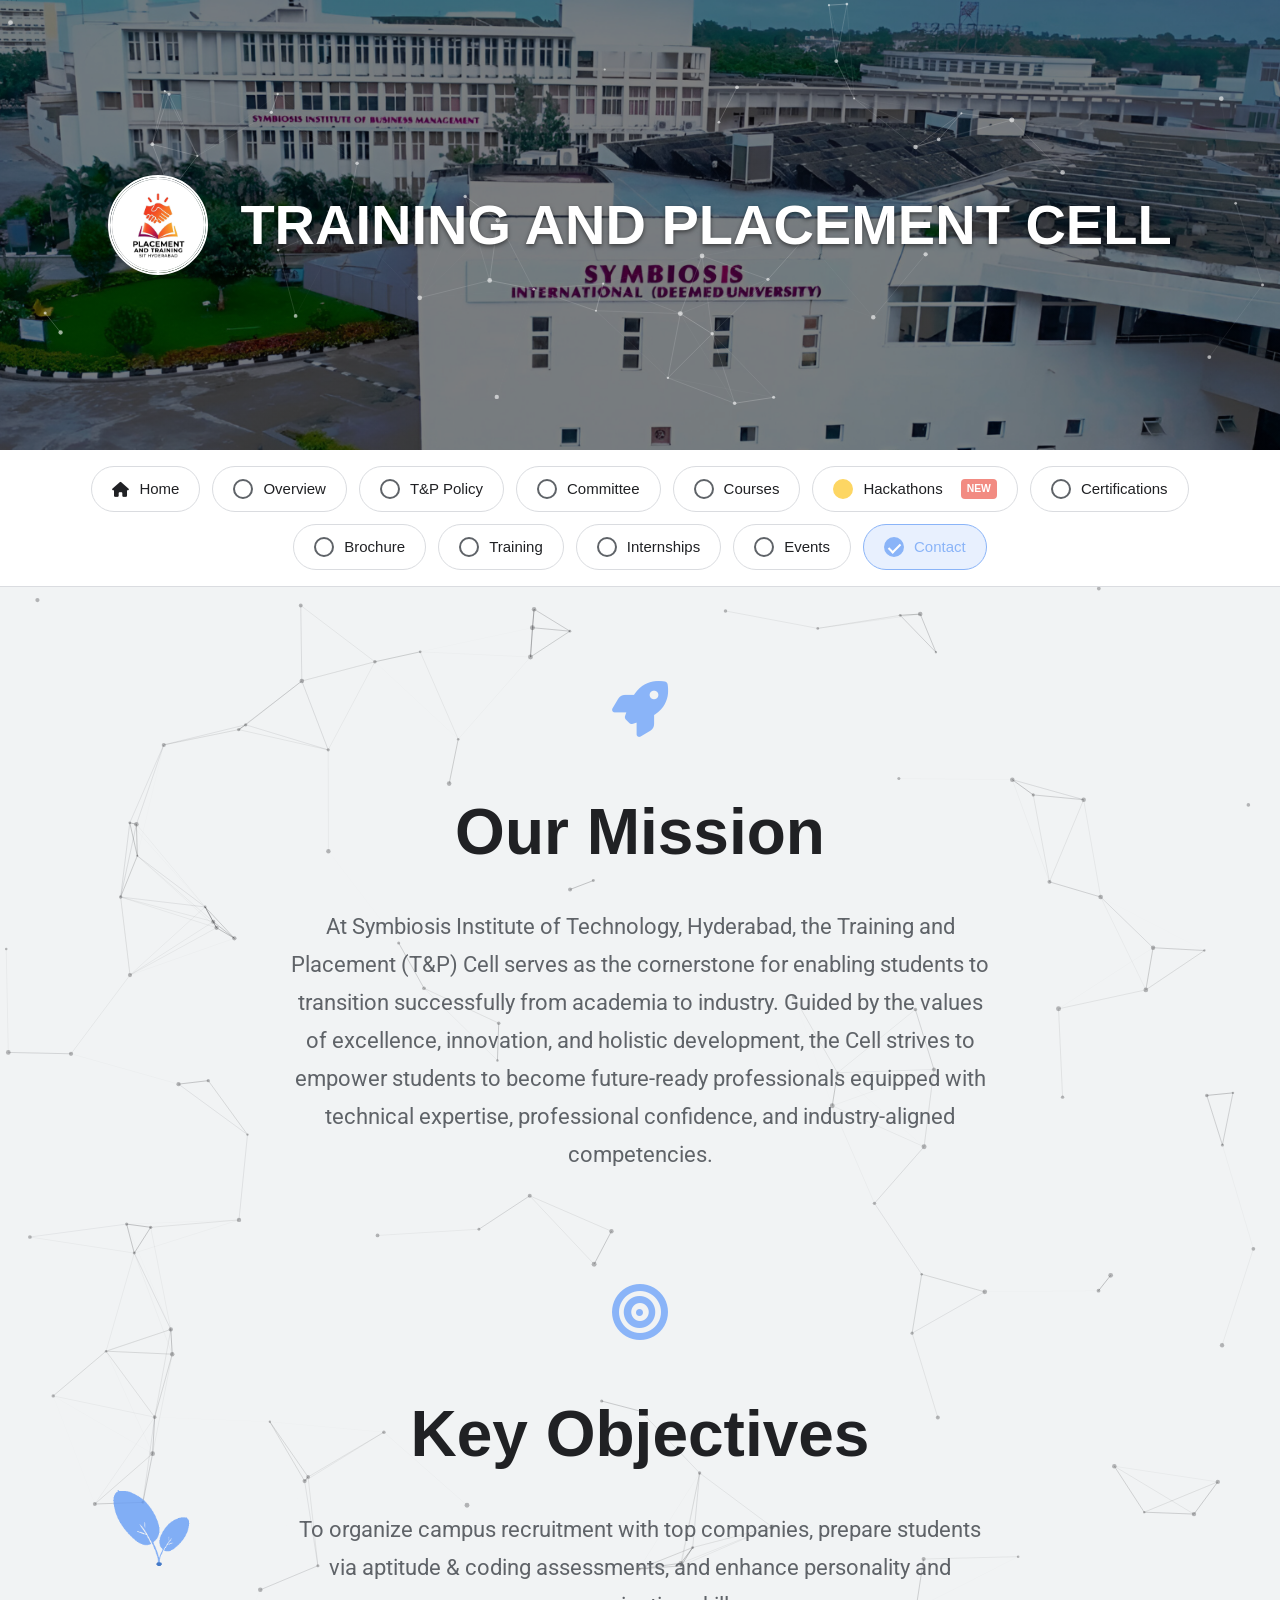
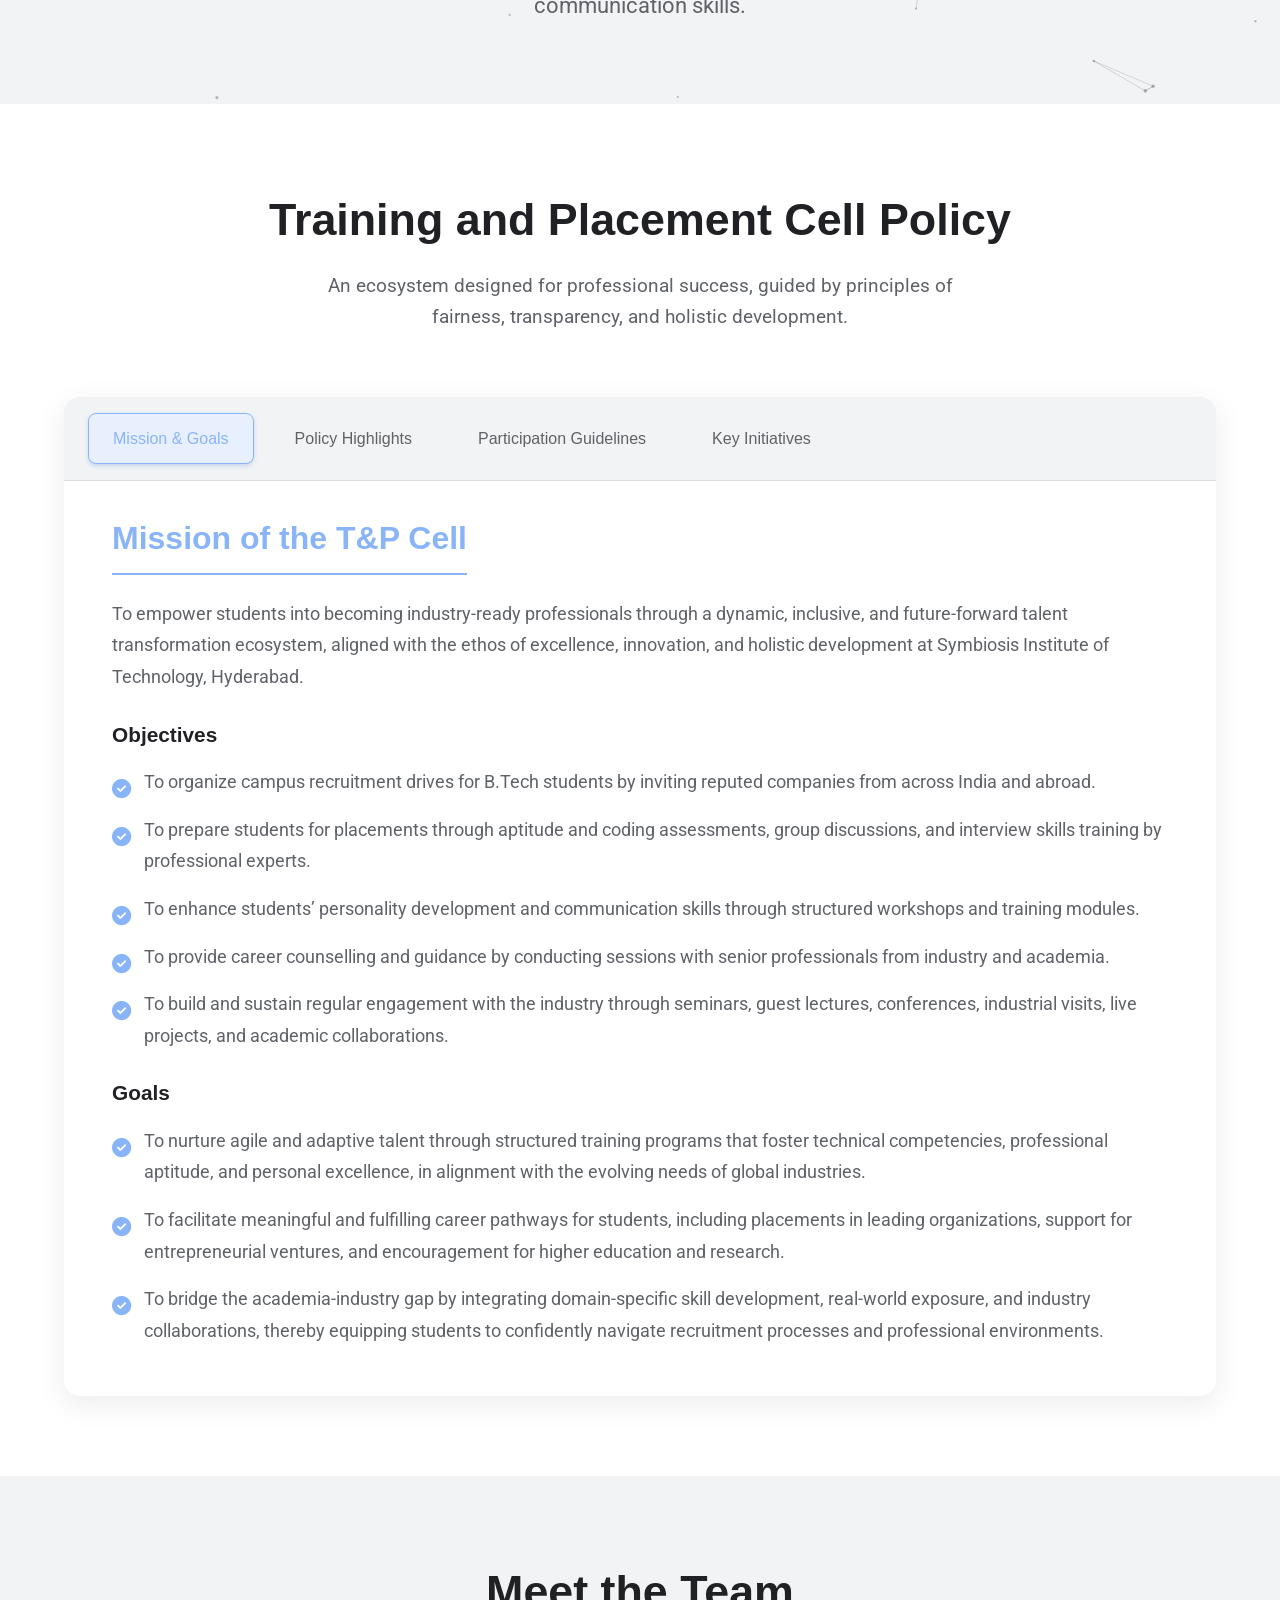
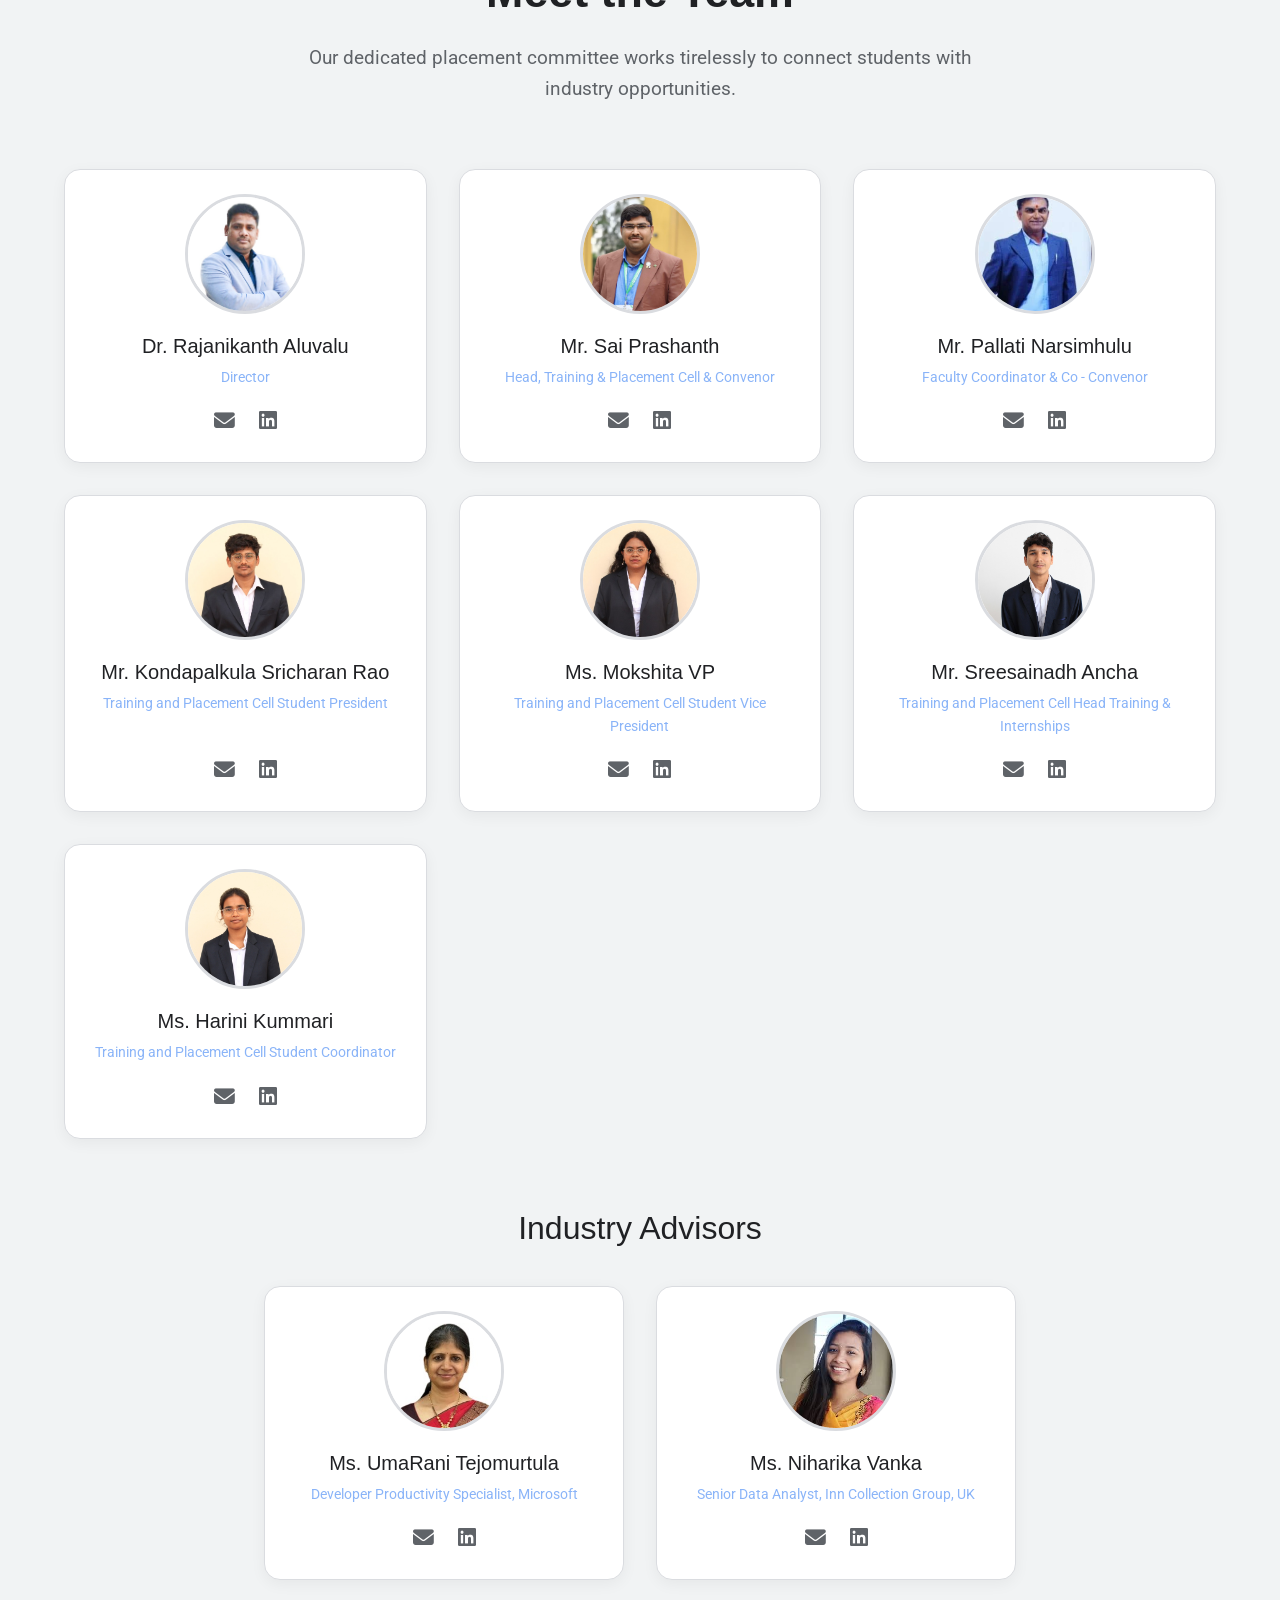
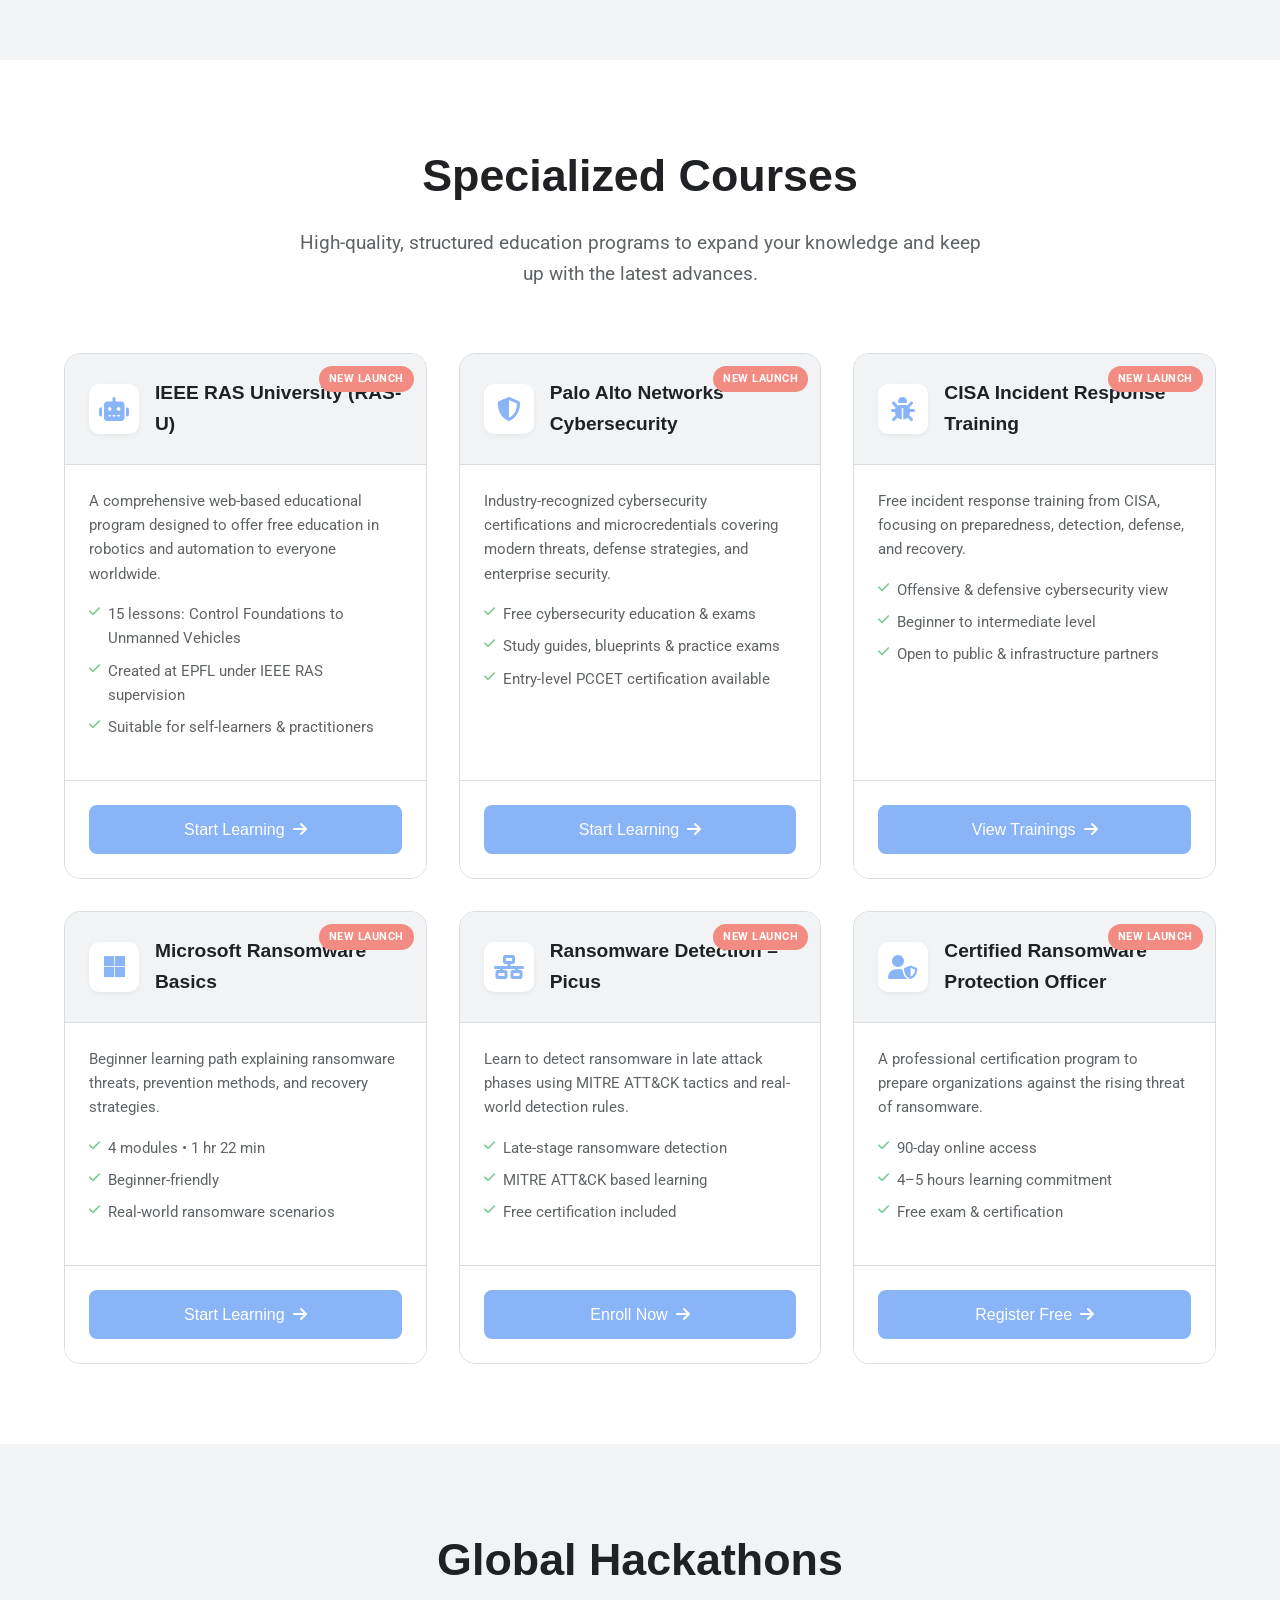
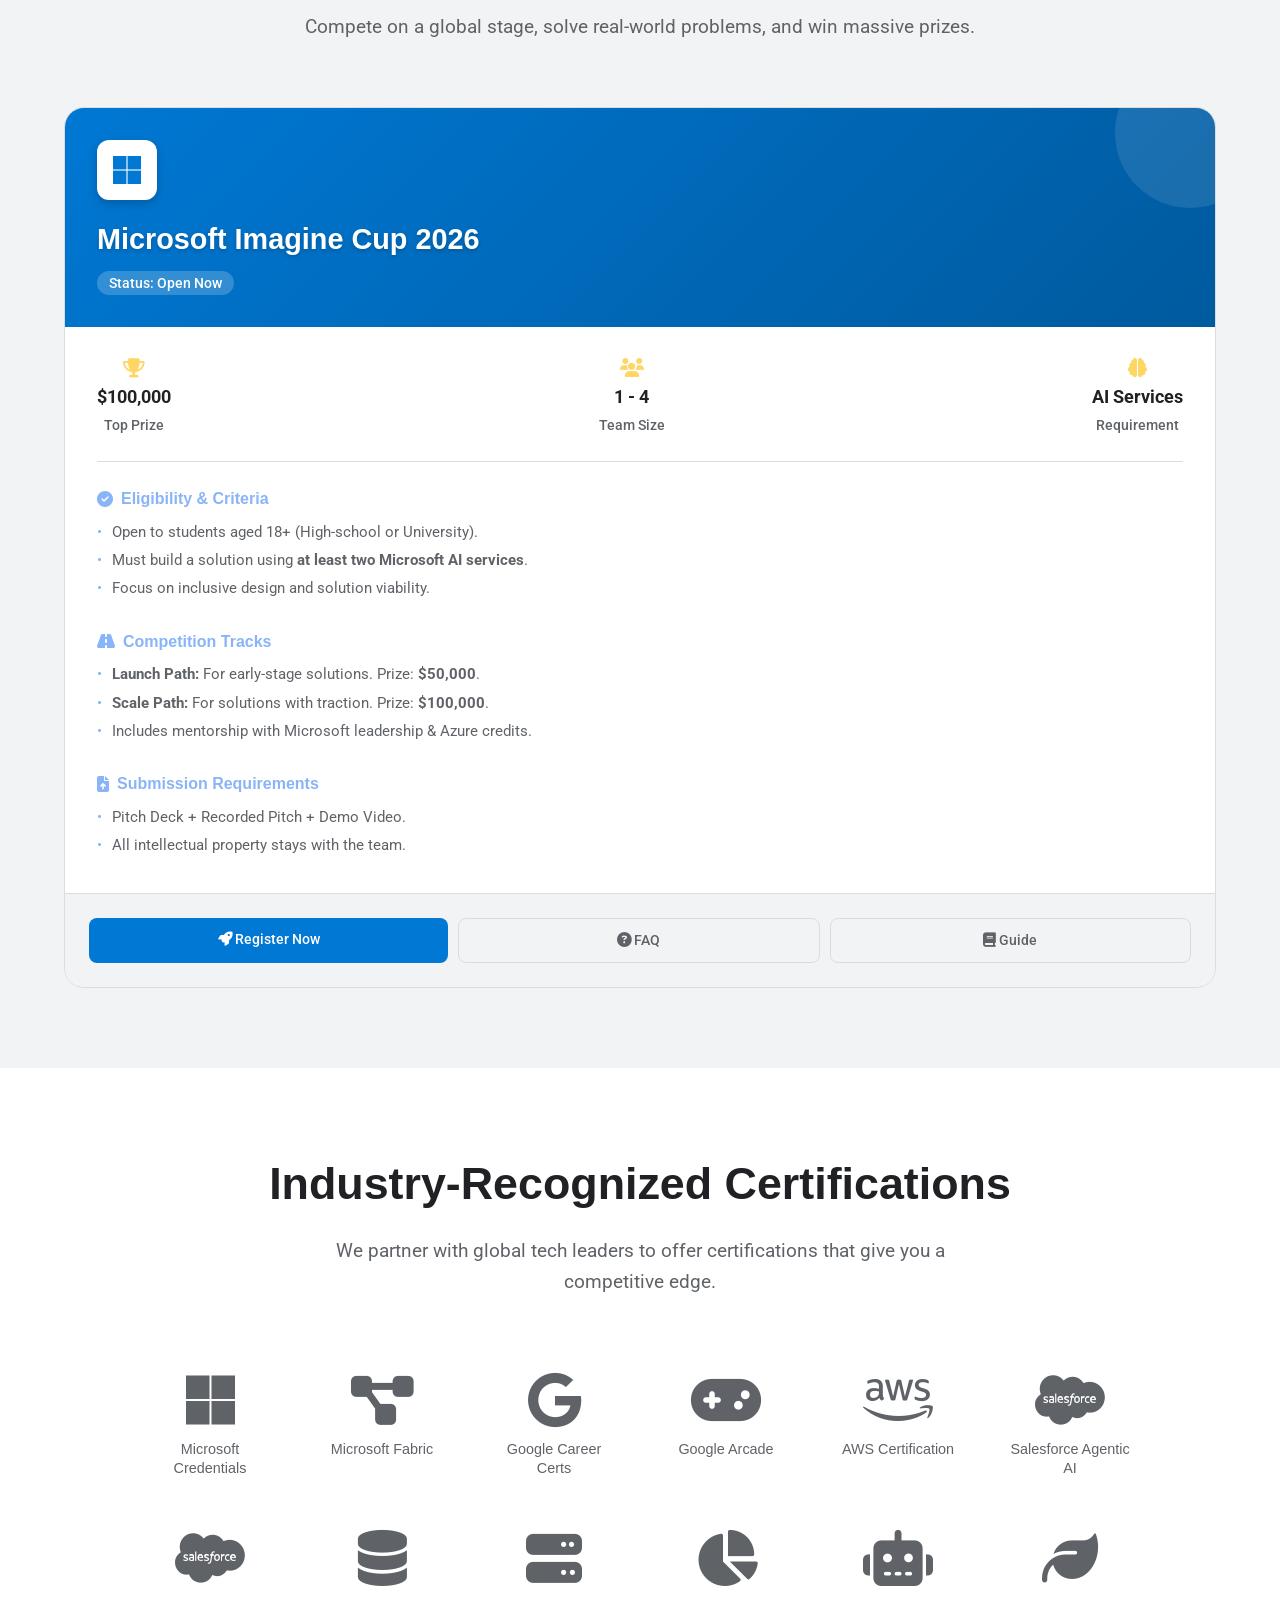
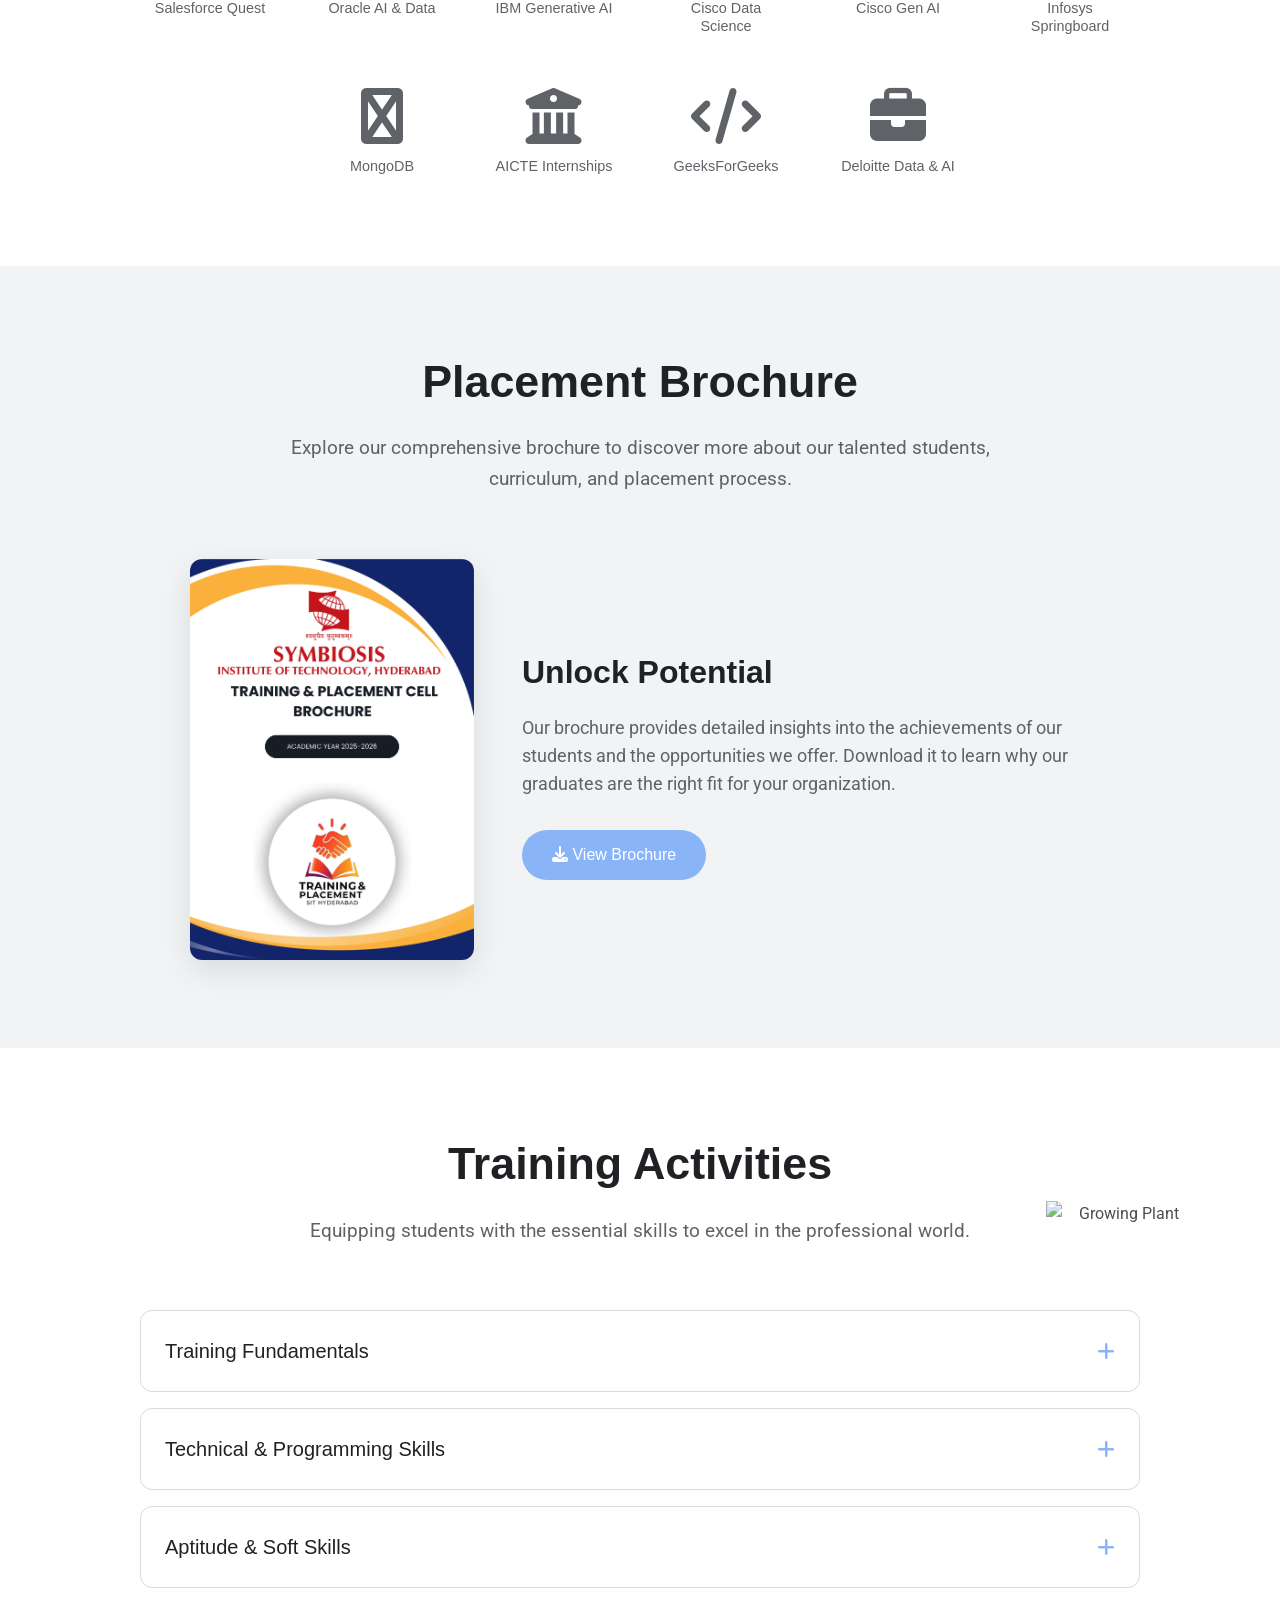
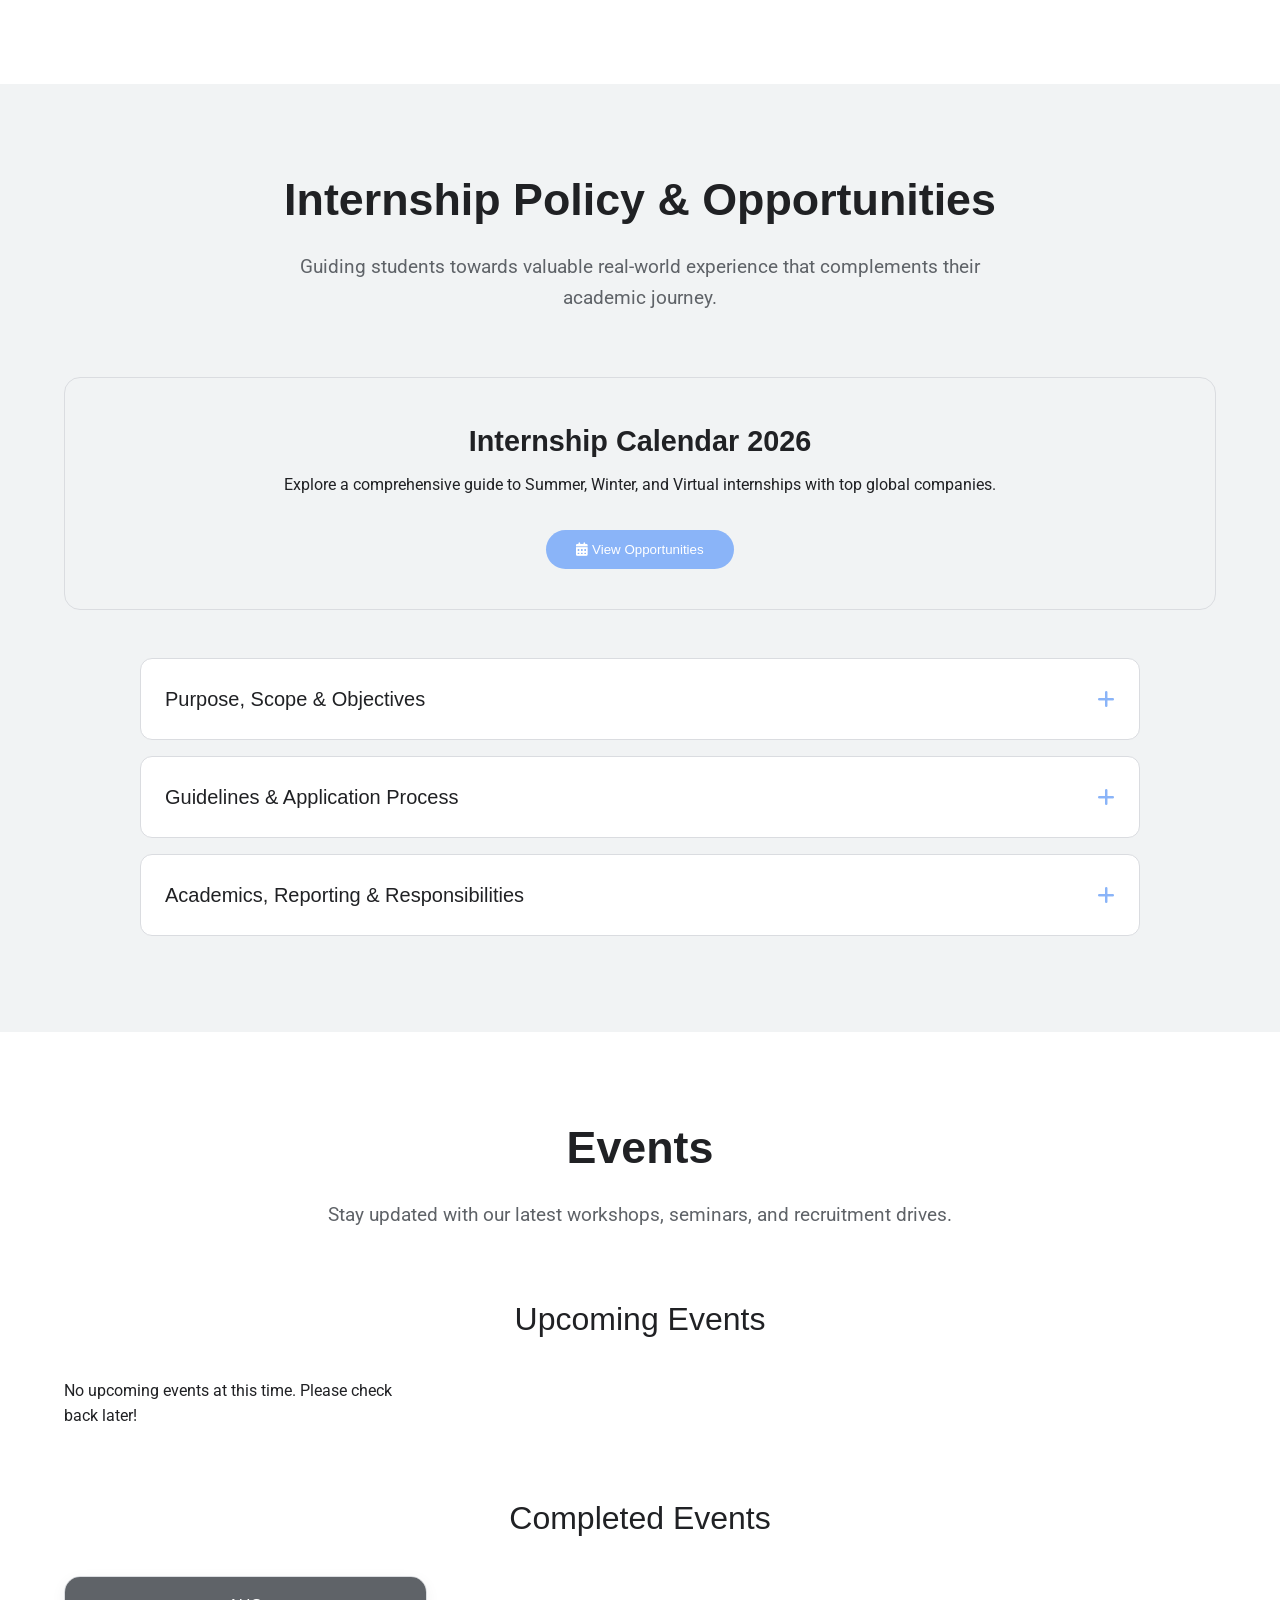
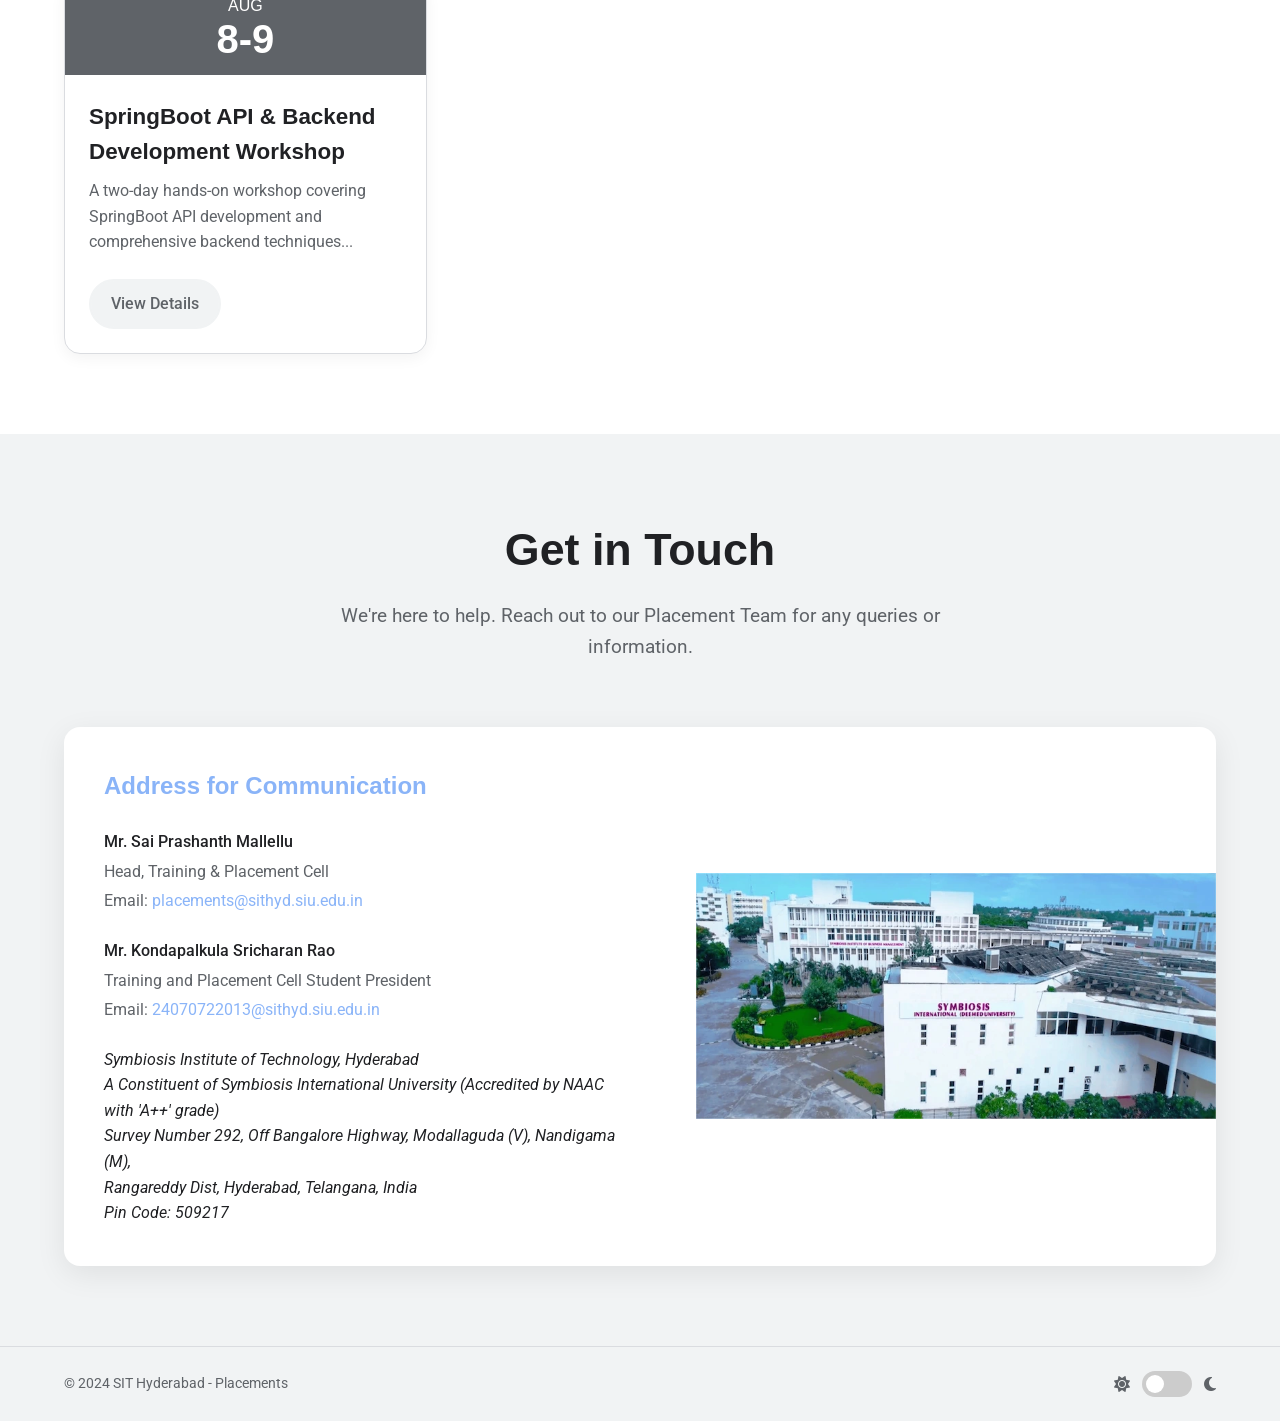
==== commit 7263755f: "Add new cybersecurity courses section with detailed descriptions and links" ====
--- a/index.html
+++ b/index.html
@@ -250,6 +250,118 @@
                             </a>
                         </div>
                     </div>
+                    
+                    
+                    <div class="course-card">
+                    <div class="course-new-tag">New Launch</div>
+                    <div class="course-header">
+                        <div class="course-icon-box"><i class="fas fa-shield-alt"></i></div>
+                        <h3 class="course-title">Palo Alto Networks Cybersecurity</h3>
+                    </div>
+                    <div class="course-body">
+                        <p>Industry-recognized cybersecurity certifications and microcredentials covering modern threats, defense strategies, and enterprise security.</p>
+                        <ul class="course-features">
+                            <li><i class="fas fa-check"></i> Free cybersecurity education & exams</li>
+                            <li><i class="fas fa-check"></i> Study guides, blueprints & practice exams</li>
+                            <li><i class="fas fa-check"></i> Entry-level PCCET certification available</li>
+                        </ul>
+                    </div>
+                    <div class="course-footer">
+                        <a href="https://www.paloaltonetworks.com/cyberpedia/free-cybersecurity-education-courses" target="_blank" rel="noopener noreferrer" class="course-btn">
+                            Start Learning <i class="fas fa-arrow-right"></i>
+                        </a>
+                    </div>
+                </div>
+
+                <div class="course-card">
+                <div class="course-new-tag">New Launch</div>
+                <div class="course-header">
+                    <div class="course-icon-box"><i class="fas fa-bug"></i></div>
+                    <h3 class="course-title">CISA Incident Response Training</h3>
+                </div>
+                <div class="course-body">
+                    <p>Free incident response training from CISA, focusing on preparedness, detection, defense, and recovery.</p>
+                    <ul class="course-features">
+                        <li><i class="fas fa-check"></i> Offensive & defensive cybersecurity view</li>
+                        <li><i class="fas fa-check"></i> Beginner to intermediate level</li>
+                        <li><i class="fas fa-check"></i> Open to public & infrastructure partners</li>
+                    </ul>
+                </div>
+                <div class="course-footer">
+                    <a href="https://www.cisa.gov/resources-tools/programs/Incident-Response-Training" target="_blank" rel="noopener noreferrer" class="course-btn">
+                        View Trainings <i class="fas fa-arrow-right"></i>
+                    </a>
+                </div>
+            </div>
+
+            <div class="course-card">
+                <div class="course-new-tag">New Launch</div>
+                <div class="course-header">
+                    <div class="course-icon-box"><i class="fab fa-microsoft"></i></div>
+                    <h3 class="course-title">Microsoft Ransomware Basics</h3>
+                </div>
+                <div class="course-body">
+                    <p>Beginner learning path explaining ransomware threats, prevention methods, and recovery strategies.</p>
+                    <ul class="course-features">
+                        <li><i class="fas fa-check"></i> 4 modules • 1 hr 22 min</li>
+                        <li><i class="fas fa-check"></i> Beginner-friendly</li>
+                        <li><i class="fas fa-check"></i> Real-world ransomware scenarios</li>
+                    </ul>
+                </div>
+                <div class="course-footer">
+                    <a href="https://learn.microsoft.com/en-us/training/paths/ransomware-basics/" target="_blank" rel="noopener noreferrer" class="course-btn">
+                        Start Learning <i class="fas fa-arrow-right"></i>
+                    </a>
+                </div>
+            </div>
+
+            <div class="course-card">
+            <div class="course-new-tag">New Launch</div>
+            <div class="course-header">
+                <div class="course-icon-box"><i class="fas fa-network-wired"></i></div>
+                <h3 class="course-title">Ransomware Detection – Picus</h3>
+            </div>
+            <div class="course-body">
+                <p>Learn to detect ransomware in late attack phases using MITRE ATT&CK tactics and real-world detection rules.</p>
+                <ul class="course-features">
+                    <li><i class="fas fa-check"></i> Late-stage ransomware detection</li>
+                    <li><i class="fas fa-check"></i> MITRE ATT&CK based learning</li>
+                    <li><i class="fas fa-check"></i> Free certification included</li>
+                </ul>
+            </div>
+            <div class="course-footer">
+                <a href="https://academy.picussecurity.com/course/ransomware-detection-in-late-phases-free-course-certification" target="_blank" rel="noopener noreferrer" class="course-btn">
+                    Enroll Now <i class="fas fa-arrow-right"></i>
+                </a>
+            </div>
+        </div>
+
+        <div class="course-card">
+            <div class="course-new-tag">New Launch</div>
+            <div class="course-header">
+                <div class="course-icon-box"><i class="fas fa-user-shield"></i></div>
+                <h3 class="course-title">Certified Ransomware Protection Officer</h3>
+            </div>
+            <div class="course-body">
+                <p>A professional certification program to prepare organizations against the rising threat of ransomware.</p>
+                <ul class="course-features">
+                    <li><i class="fas fa-check"></i> 90-day online access</li>
+                    <li><i class="fas fa-check"></i> 4–5 hours learning commitment</li>
+                    <li><i class="fas fa-check"></i> Free exam & certification</li>
+                </ul>
+            </div>
+            <div class="course-footer">
+                <a href="https://community.icttf.org/course/ransomwaretraining" target="_blank" rel="noopener noreferrer" class="course-btn">
+                    Register Free <i class="fas fa-arrow-right"></i>
+                </a>
+            </div>
+        </div>
+
+
+
+
+
+
 
                 </div>
             </section>
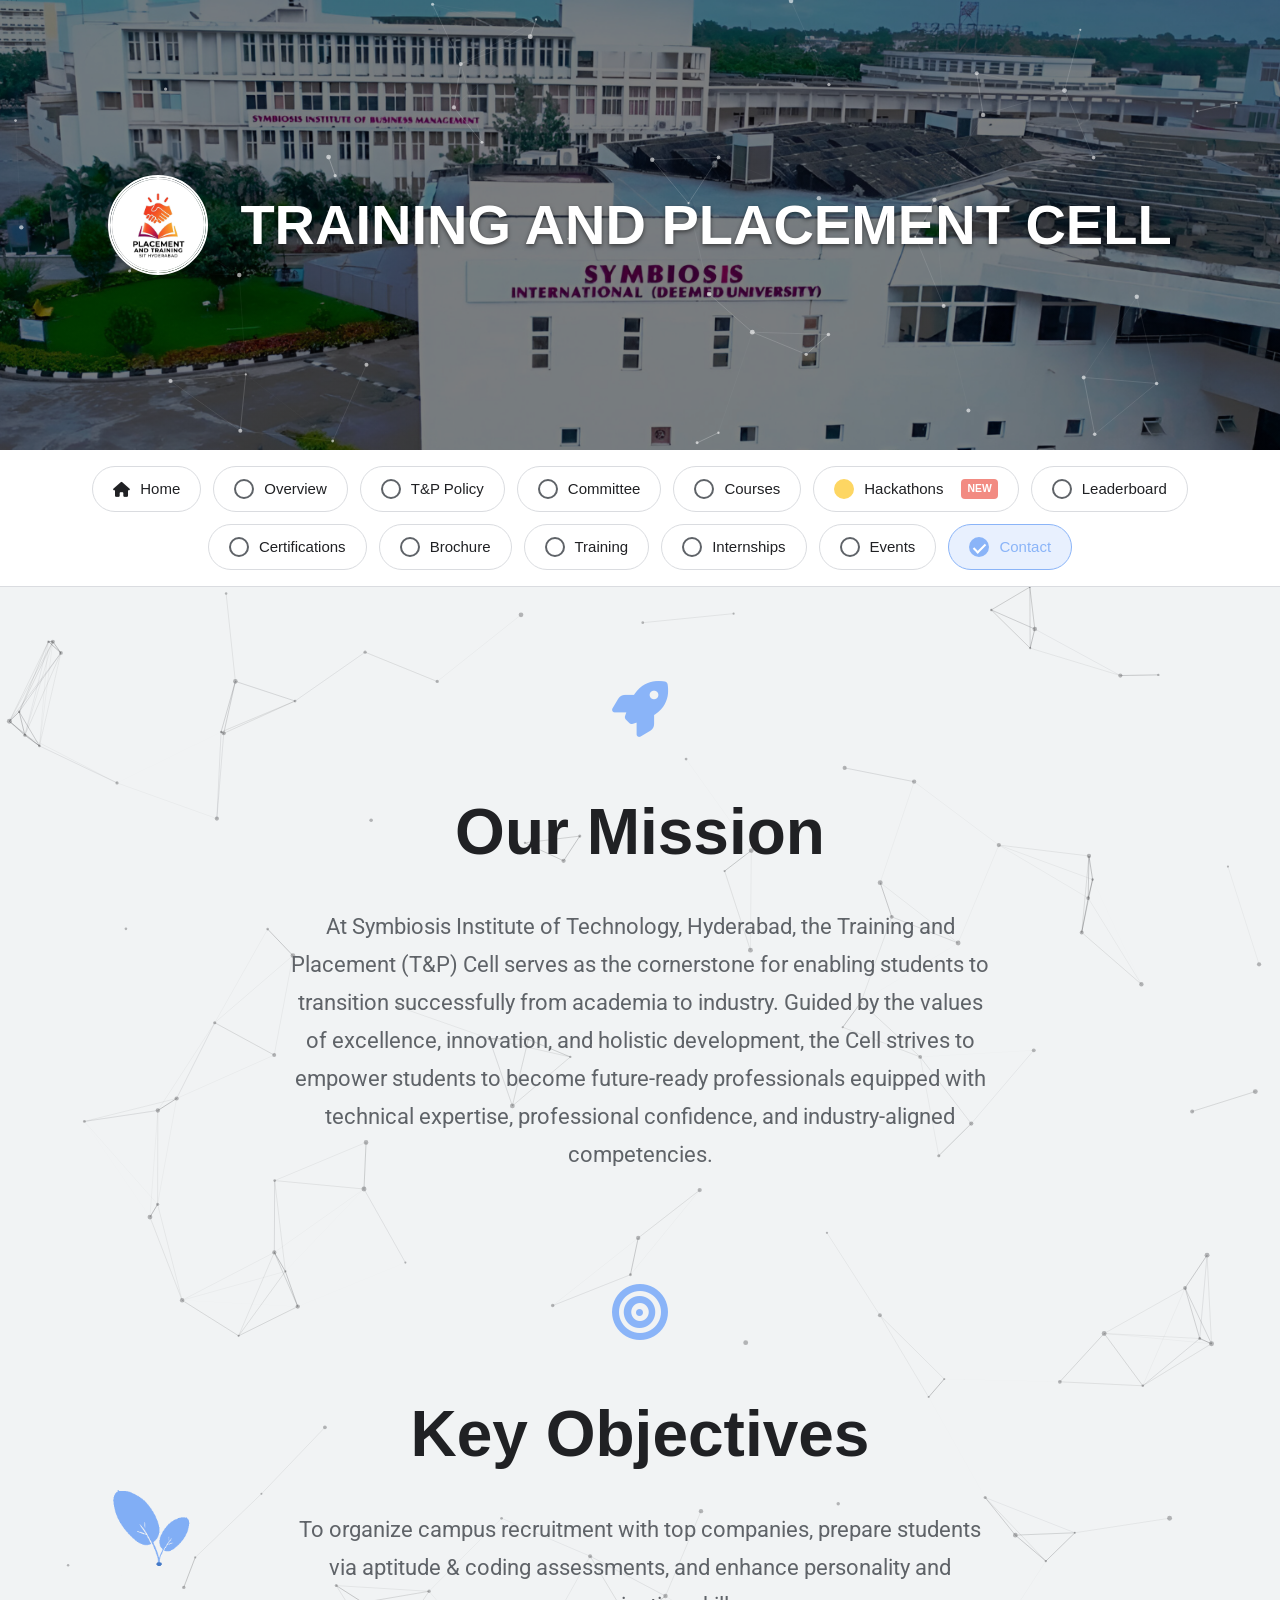
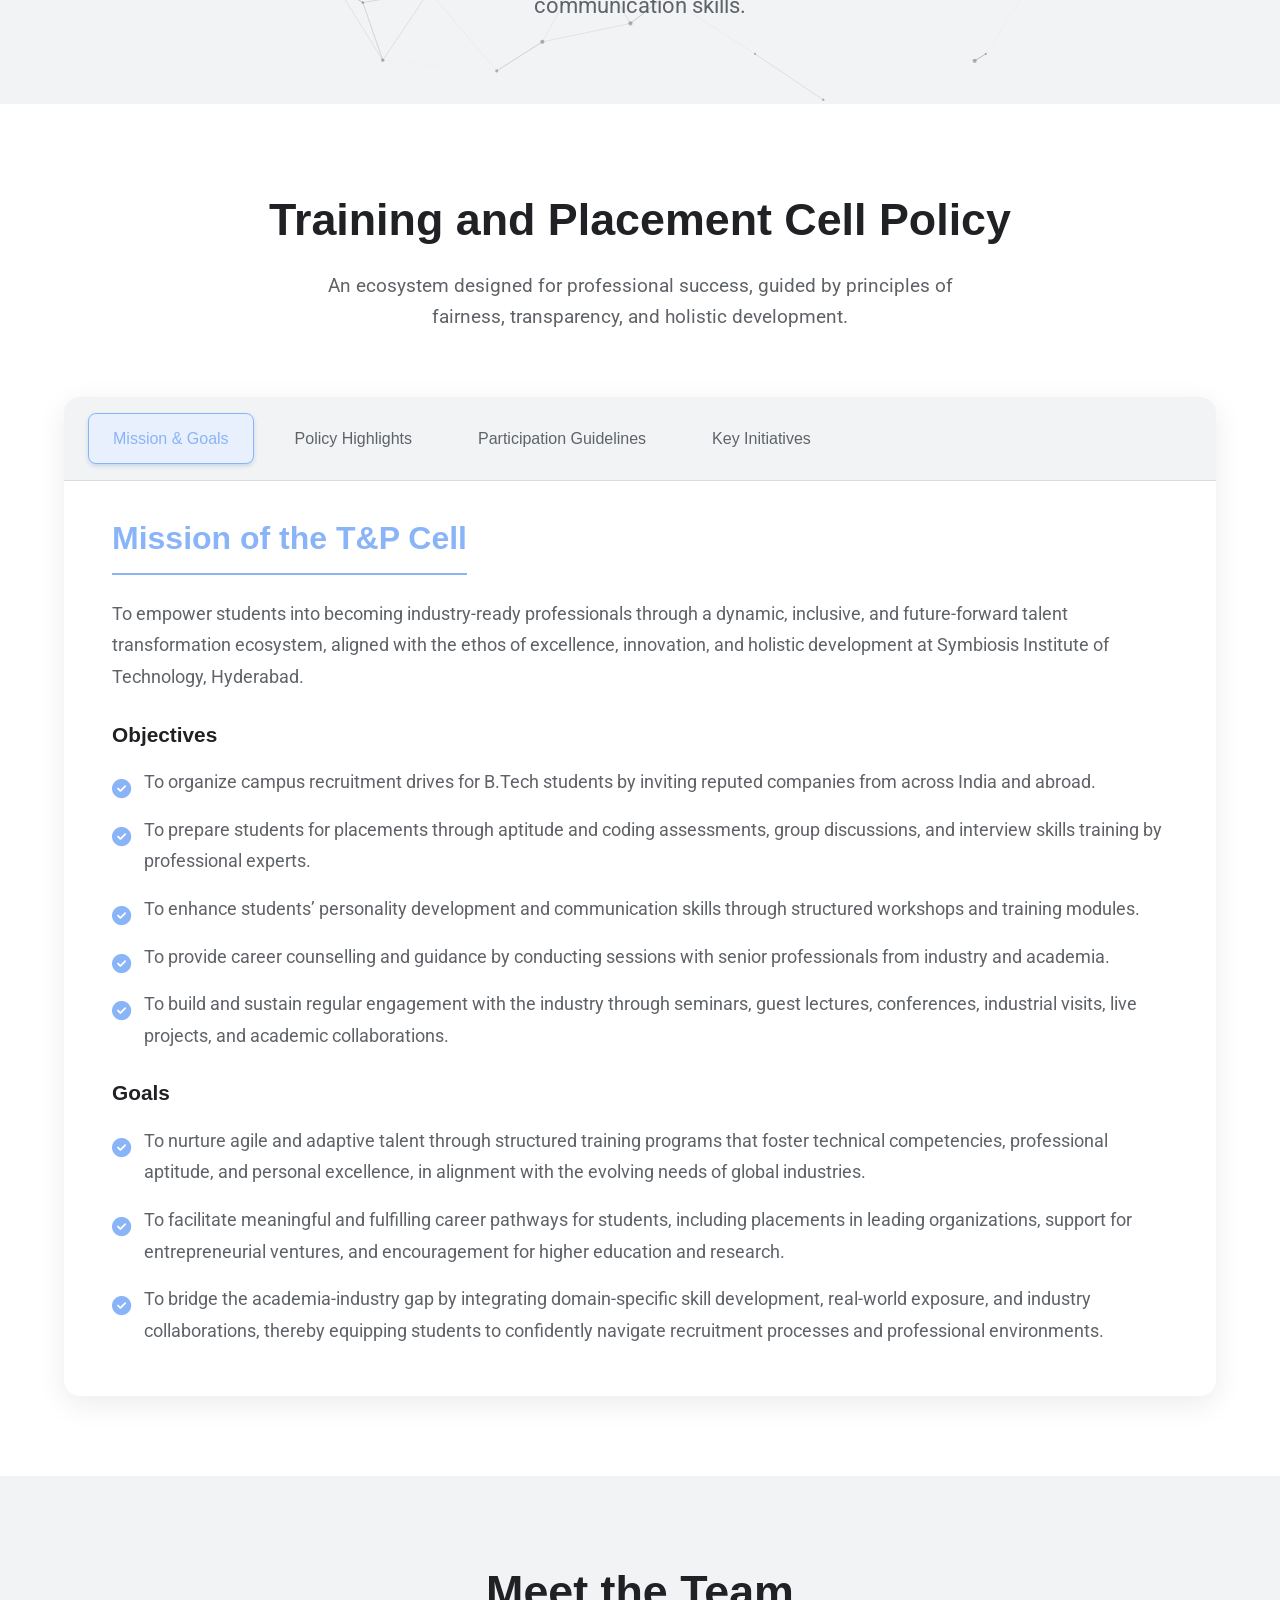
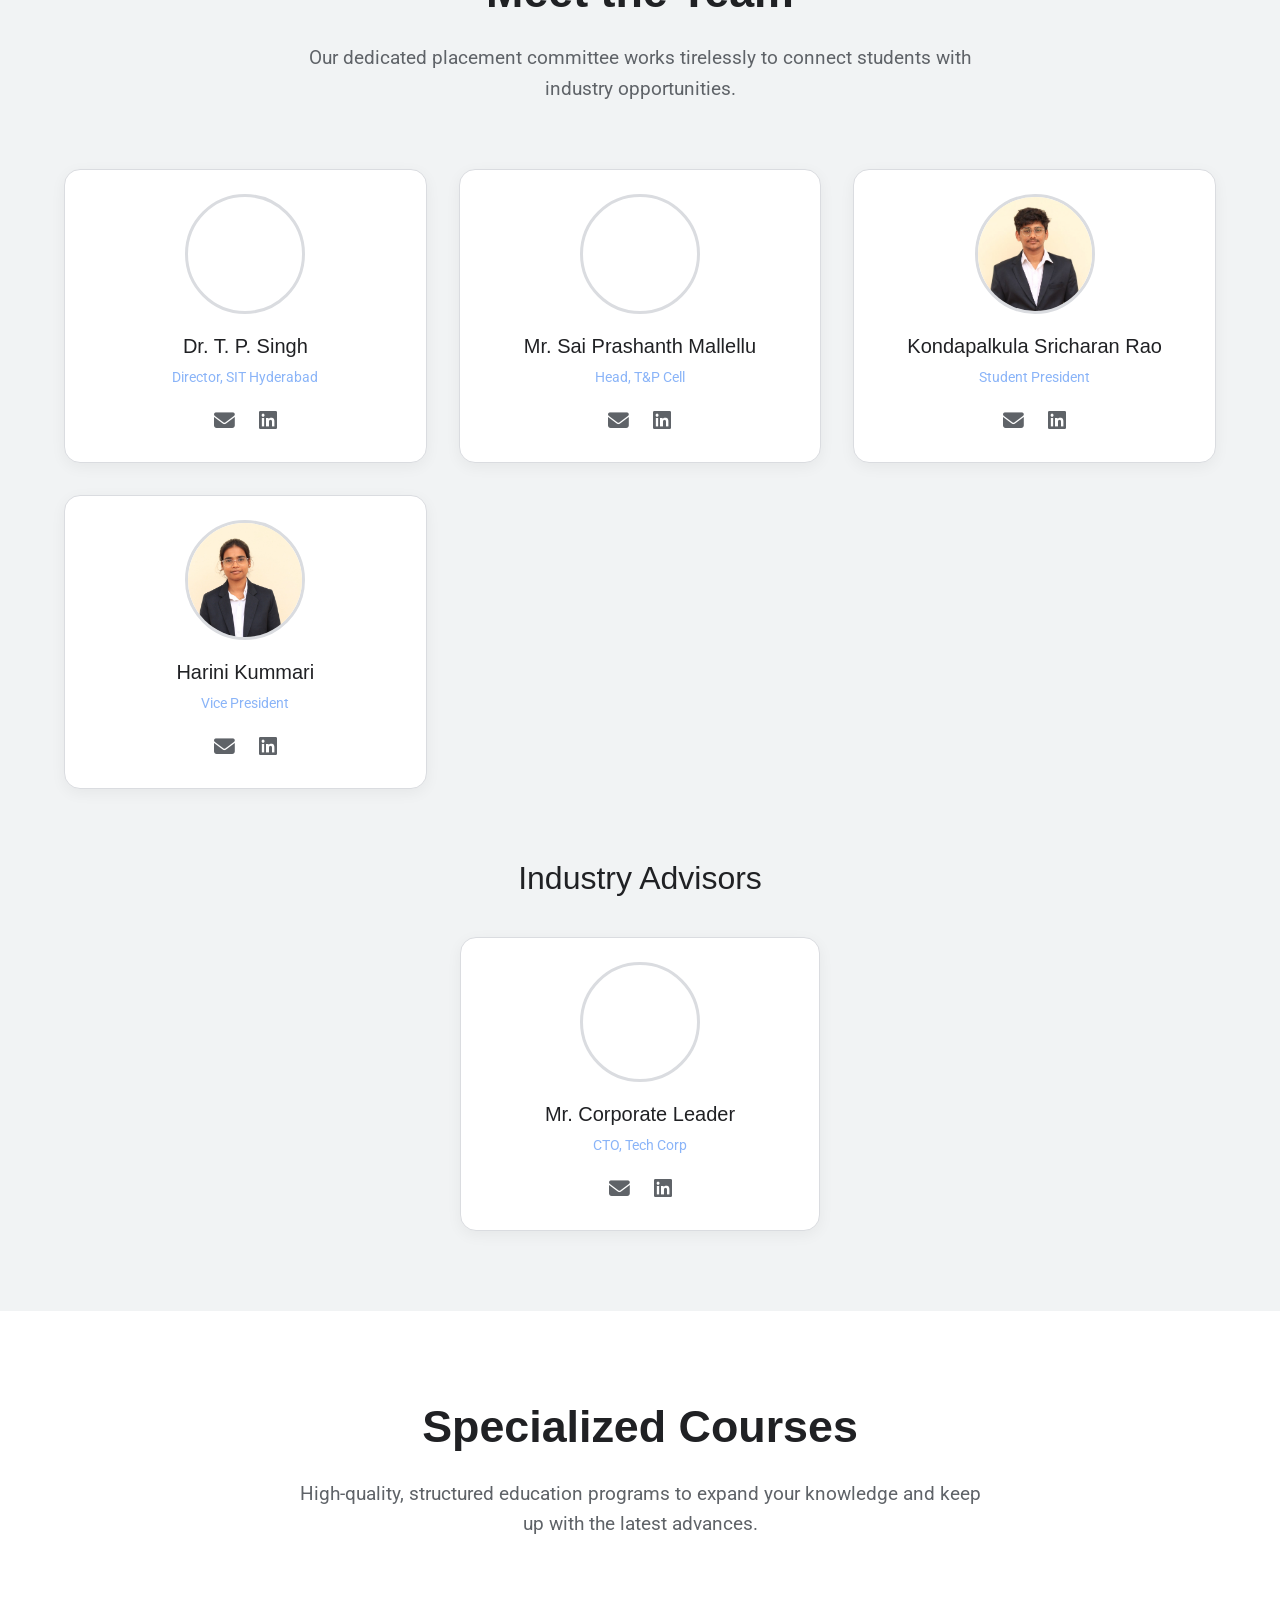
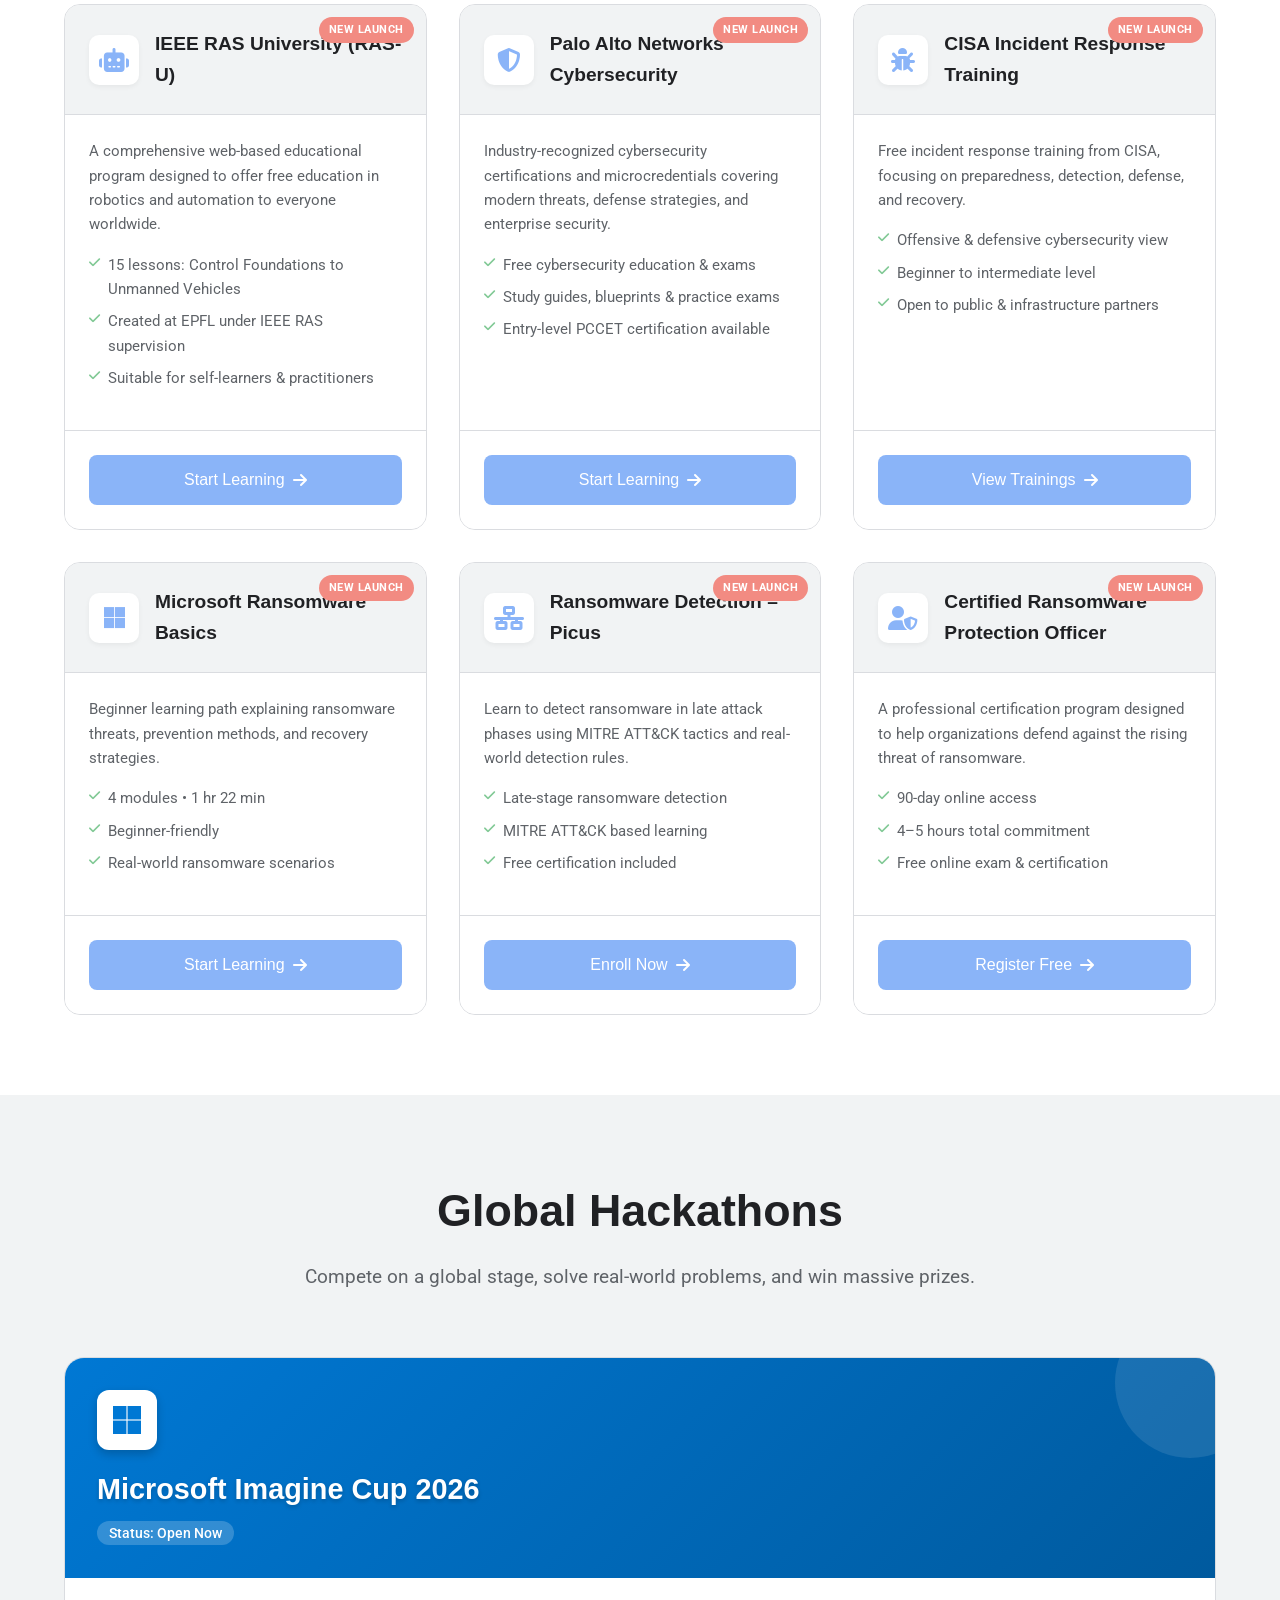
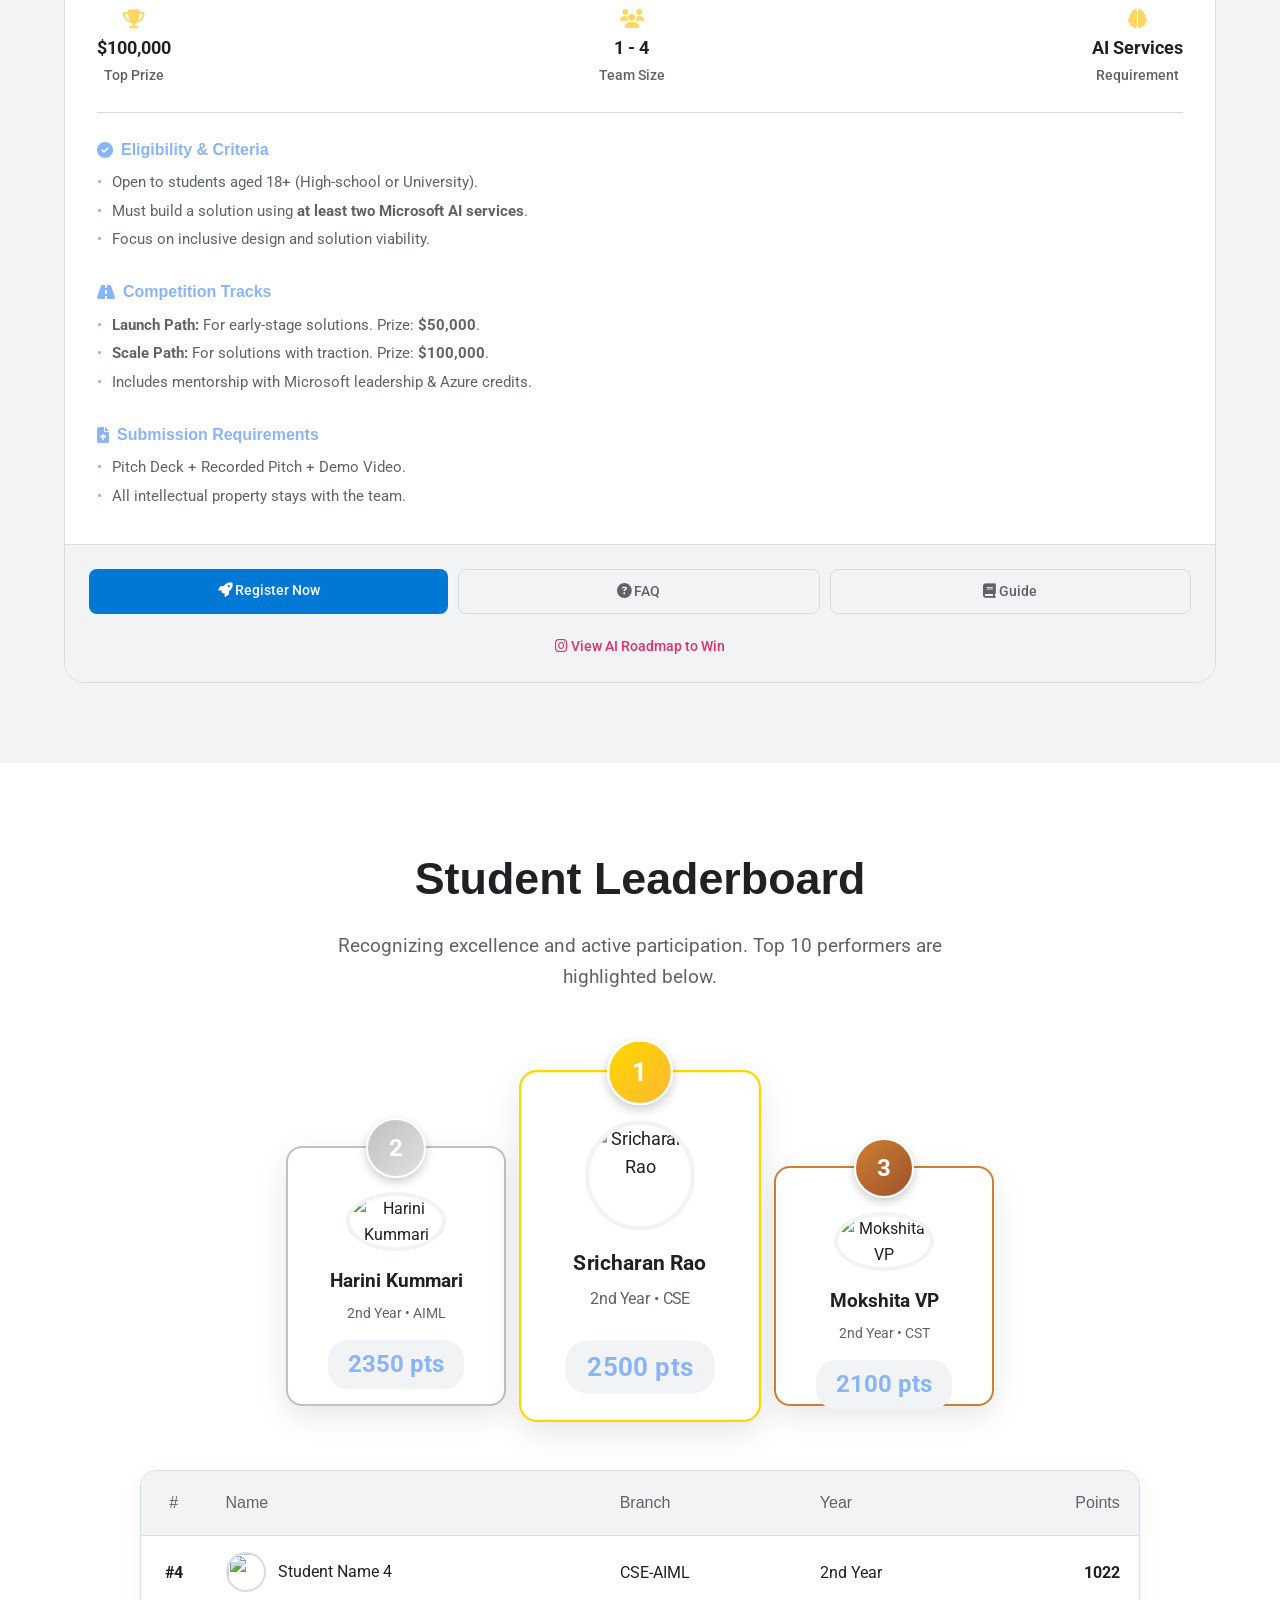
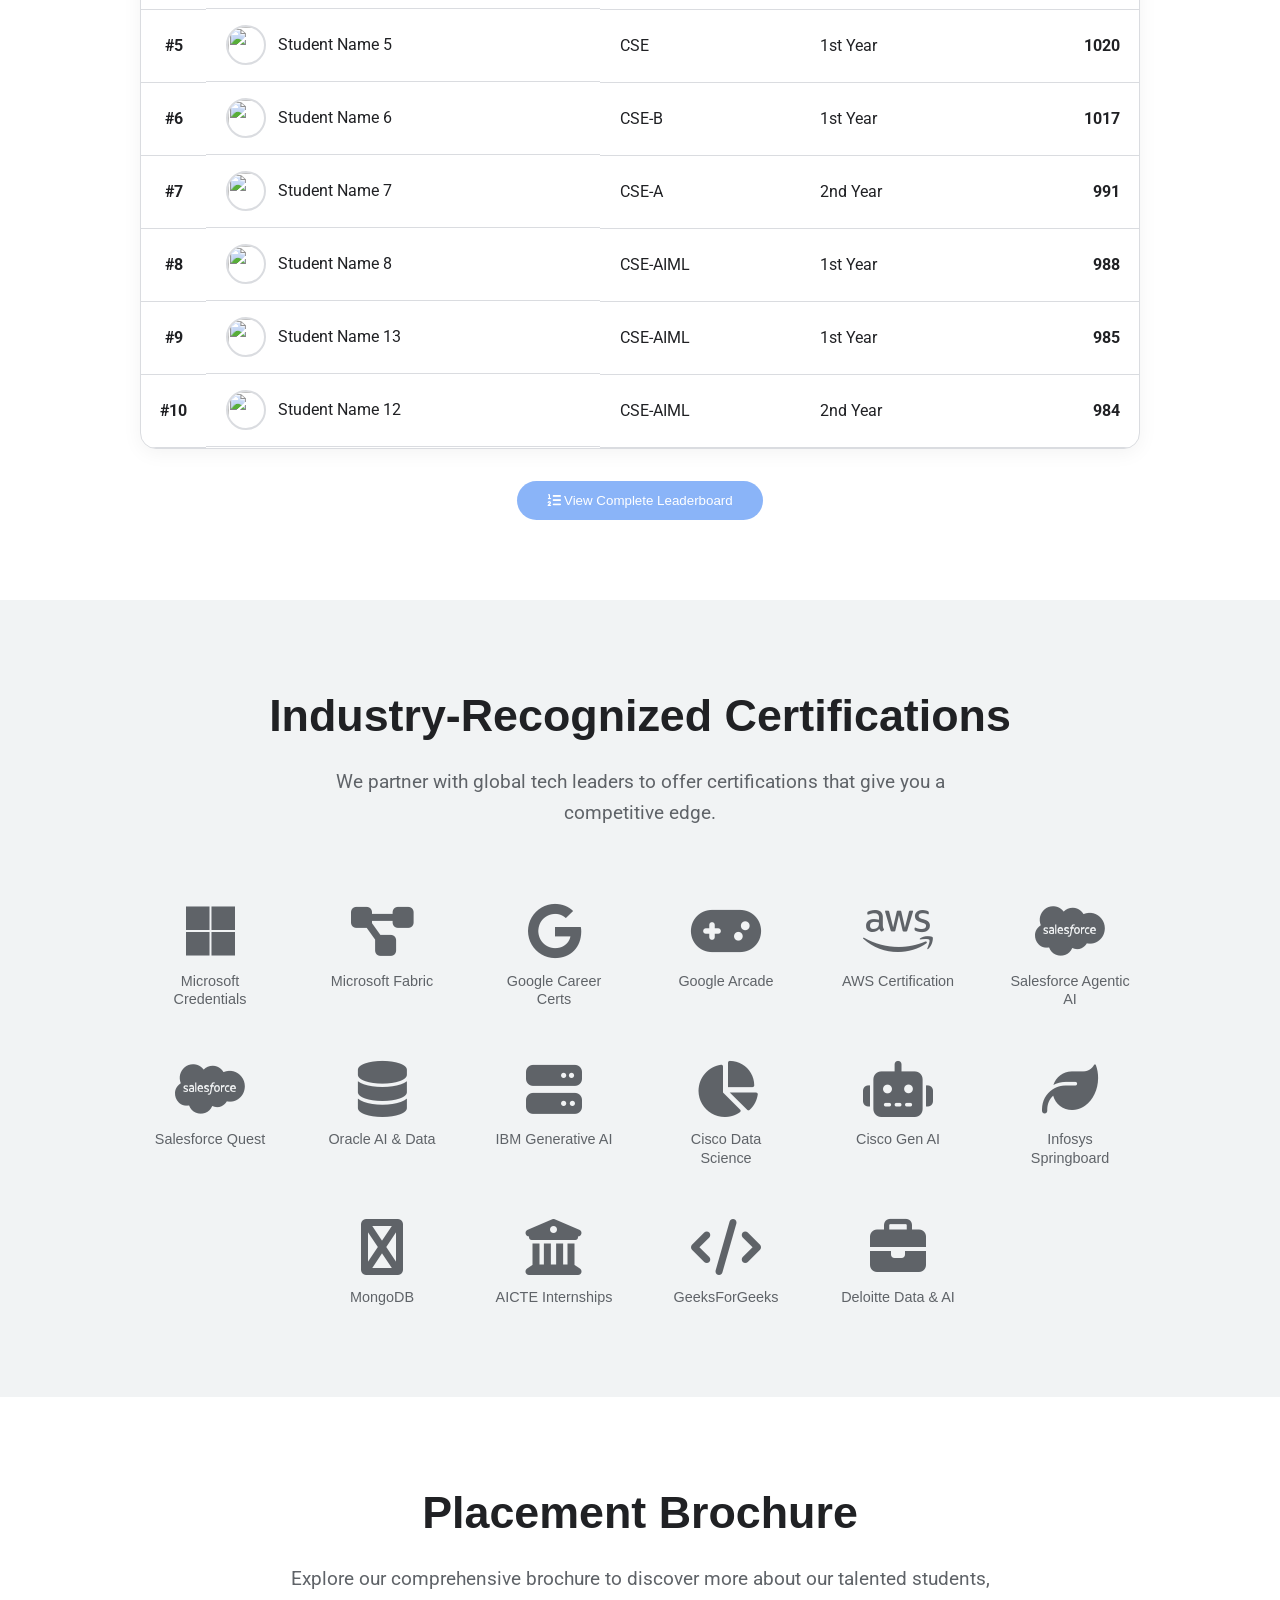
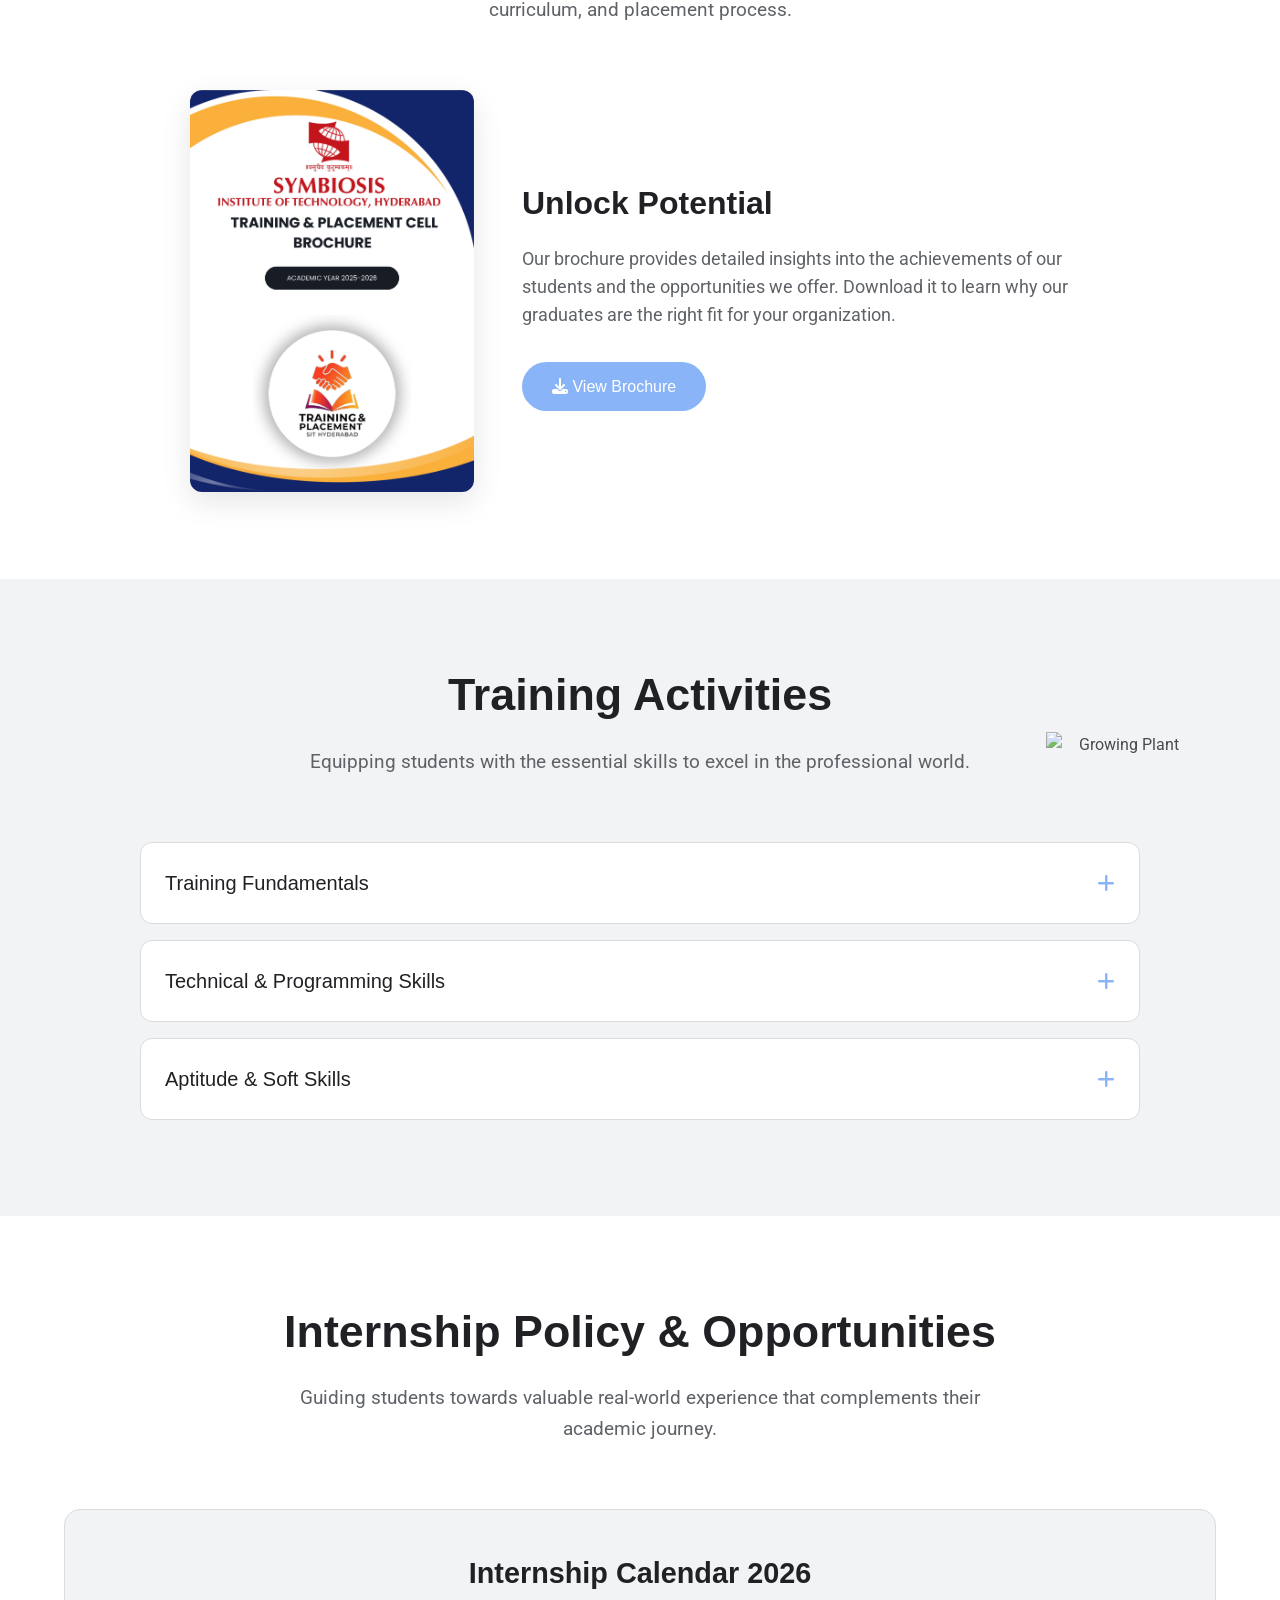
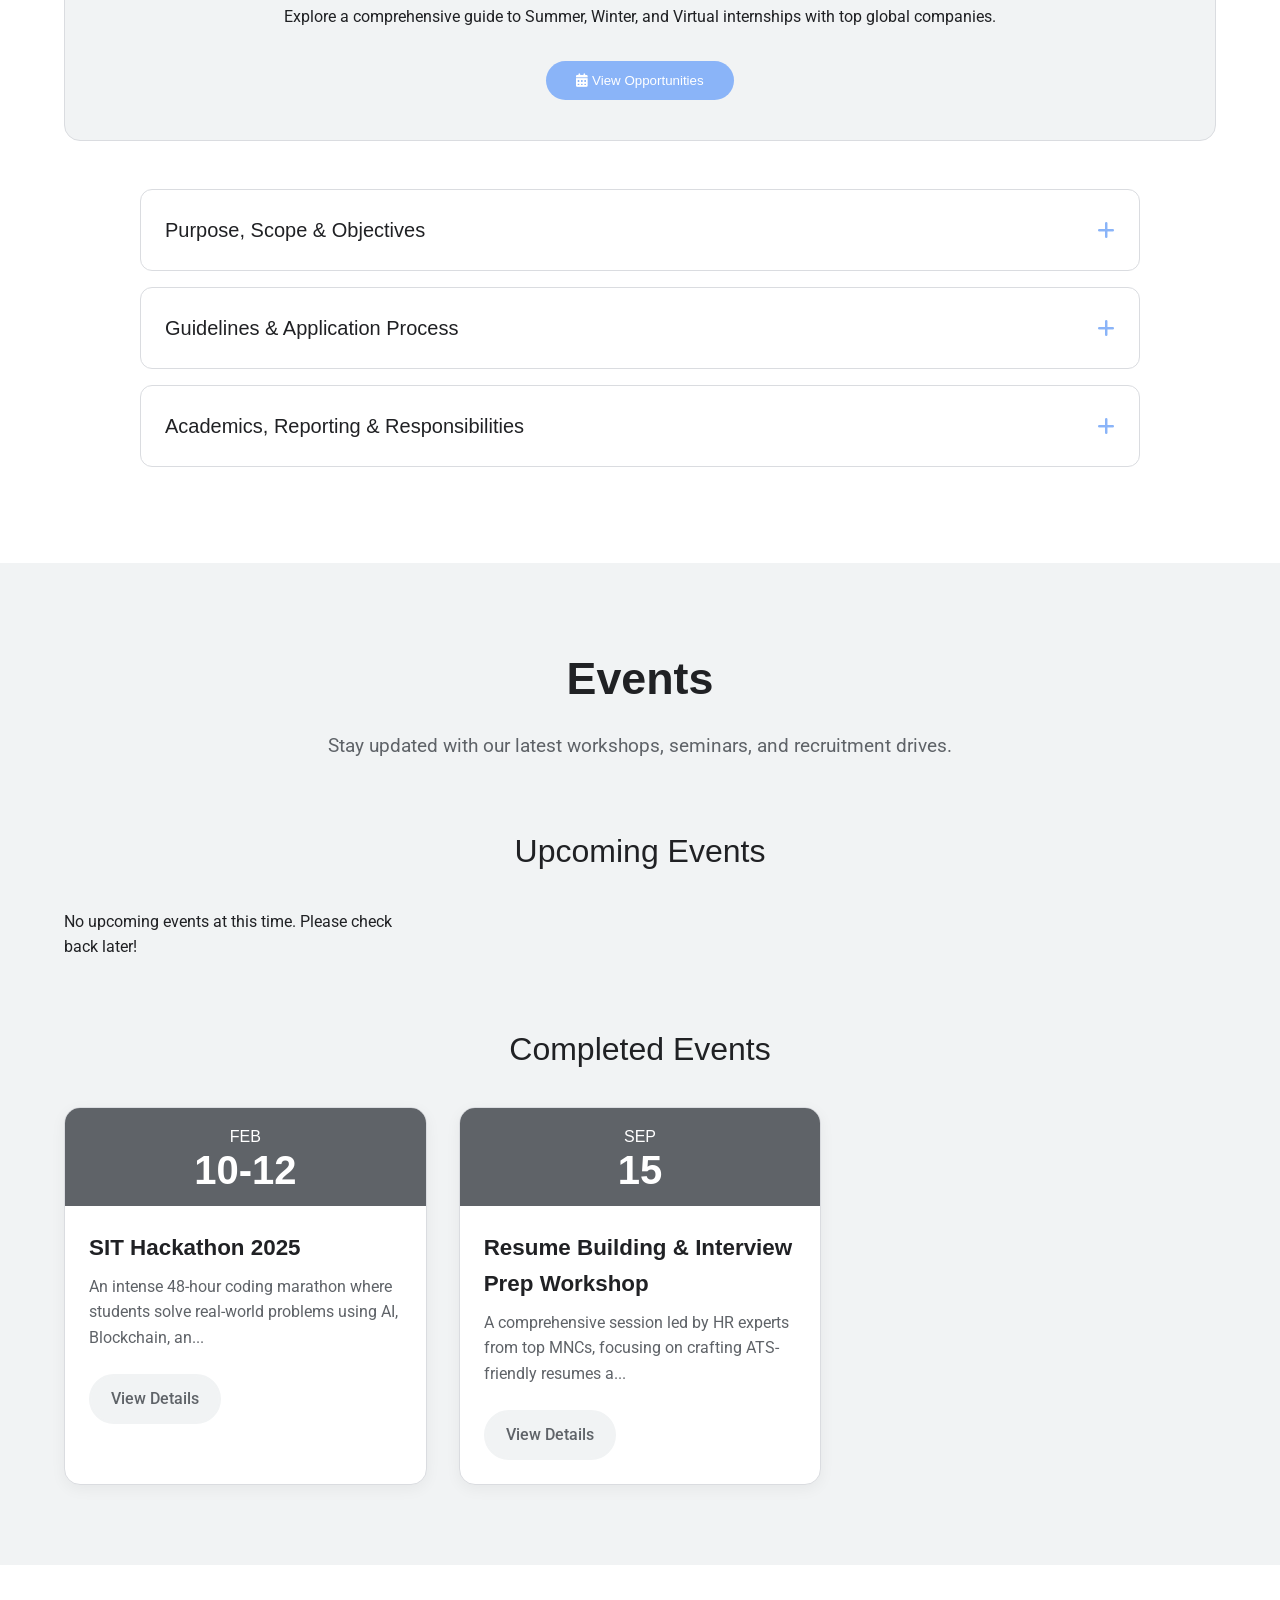
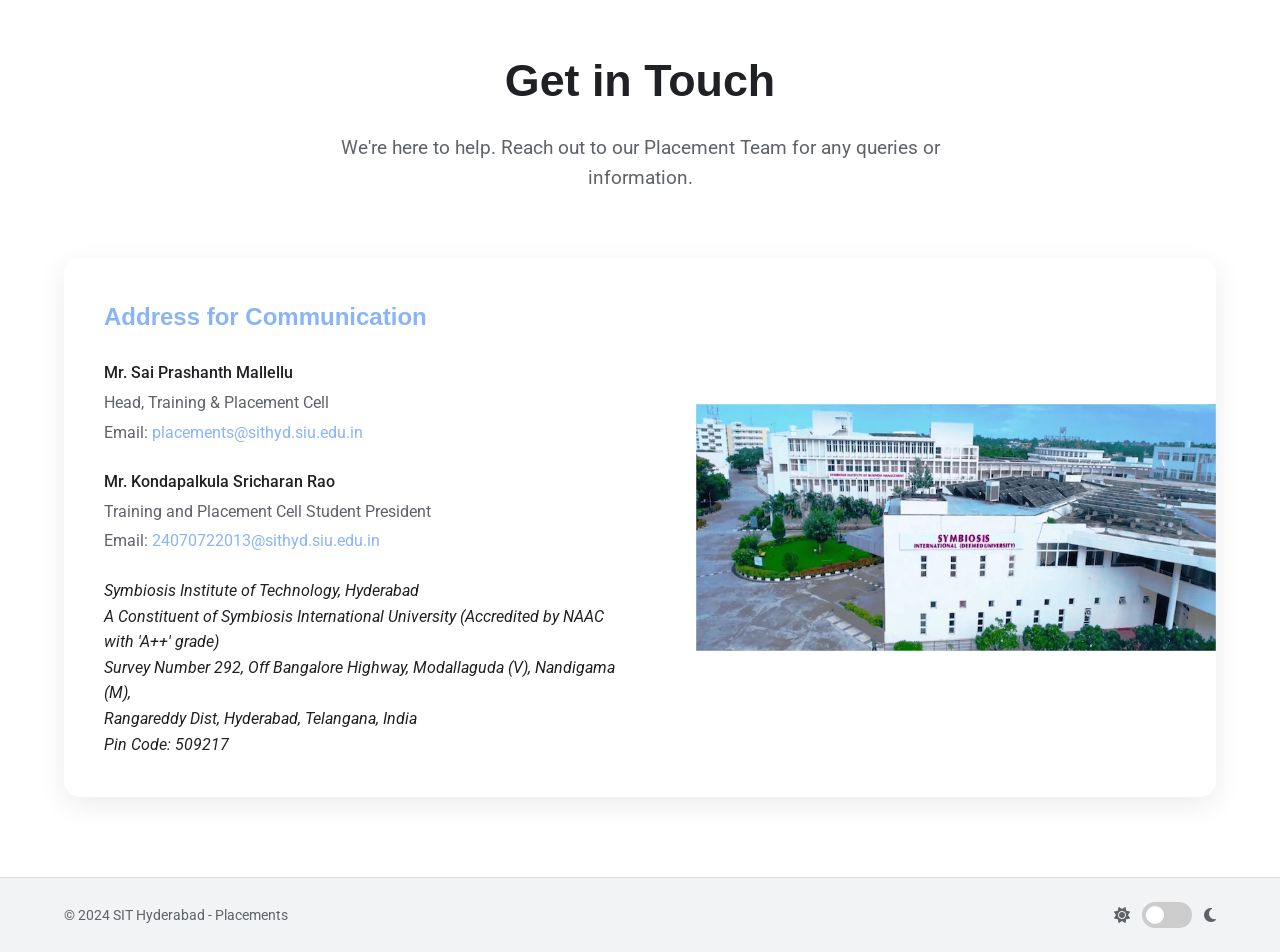
==== commit 797a2730: "Implement feature X to enhance user experience and optimize performanc" ====
--- a/index.html
+++ b/index.html
@@ -8,8 +8,2016 @@
     <link rel="stylesheet" href="https://cdnjs.cloudflare.com/ajax/libs/font-awesome/6.4.0/css/all.min.css">
     <!-- Google Fonts -->
     <link href="https://fonts.googleapis.com/css2?family=Google+Sans:wght@400;500;700&family=Roboto:wght@400;500;700&display=swap" rel="stylesheet">
-    <link rel="icon" href="Photo/logo.png" type="image/png">
-    <link rel="stylesheet" href="style.css">
+    
+   <style>
+    
+        :root {
+            --google-blue: #8ab4f8; /* Adjusted for dark mode contrast */
+            --google-green: #81c995;
+            --google-red: #f28b82;
+            --google-yellow: #fdd663;
+            --primary-bg: #ffffff;
+            --secondary-bg: #f1f3f4;
+            --text-primary: #202124;
+            --text-secondary: #5f6368;
+            --border-color: #dadce0;
+            --hover-light-blue: #e8f0fe;
+        }
+
+        body.dark-mode {
+            --google-blue: #8ab4f8;
+            --google-green: #81c995;
+            --google-red: #f28b82;
+            --google-yellow: #fdd663;
+            --primary-bg: #202124;
+            --secondary-bg: #2d2e30;
+            --text-primary: #e8eaed;
+            --text-secondary: #9aa0a6;
+            --border-color: #3c4043;
+            --hover-light-blue: #3c4043;
+        }
+
+        /* --- CRITICAL FIX: Utility Class for SPA Navigation --- */
+        .content-hidden {
+            display: none !important;
+        }
+
+        * {
+            margin: 0;
+            padding: 0;
+            box-sizing: border-box;
+        }
+
+        html {
+            scroll-behavior: smooth;
+        }
+
+        body {
+            font-family: 'Roboto', 'Google Sans', sans-serif;
+            background-color: var(--primary-bg);
+            color: var(--text-primary);
+            line-height: 1.6;
+            overflow-x: hidden;
+            transition: background-color 0.5s ease, color 0.5s ease;
+        }
+        
+        body.modal-open {
+            overflow: hidden;
+        }
+
+        /* --- Global Styles & Header --- */
+        .hero-header {
+            height: 50vh;
+            min-height: 400px;
+            background-color: #005f73;
+            /* --- EDIT THIS --- Replace the URL with your desired header image */
+            background-image: 
+                linear-gradient(rgba(0, 0, 0, 0.5), rgba(0, 0, 0, 0.5)),
+                url("Photo/campus2.png");
+            background-attachment: fixed;
+            background-position: center;
+            background-repeat: no-repeat;
+            background-size: cover;
+            display: flex;
+            justify-content: center;
+            align-items: center;
+            text-align: center;
+            color: white;
+            padding: 20px;
+            position: relative;
+            overflow: hidden;
+        }
+        
+        
+        .header-content {
+            display: flex;
+            align-items: center;
+            gap: 2rem;
+            position: relative;
+            z-index: 1;
+        }
+
+        .placement-logo {
+            width: 100px;
+            height: 100px;
+            border-radius: 50%;
+            border: 2px solid white;
+            background-color: rgba(255,255,255,0.1);
+            backdrop-filter: blur(5px);
+            overflow: hidden; /* Ensures the image stays within the circle */
+        }
+        .placement-logo img {
+            width: 100%;
+            height: 100%;
+            object-fit: cover; /* Or 'contain' if you want to see the whole logo */
+        }
+
+        .hero-header h1 {
+            font-family: 'Google Sans', sans-serif;
+            font-size: 3.5rem;
+            font-weight: 700;
+            text-shadow: 0 2px 4px rgba(0,0,0,0.5);
+        }
+        
+        .particle-background {
+            position: absolute;
+            top: 0;
+            left: 0;
+            width: 100%;
+            height: 100%;
+            z-index: 0;
+        }
+
+        /* --- Sticky Navigation --- */
+        .chip-nav {
+            background-color: var(--primary-bg);
+            padding: 16px 5%;
+            border-bottom: 1px solid var(--border-color);
+            position: sticky;
+            top: 0;
+            z-index: 1000;
+            width: 100%;
+            transition: background-color 0.3s ease, border-color 0.3s ease, display 0.3s ease;
+        }
+
+        .nav-container {
+            display: flex;
+            justify-content: center;
+            align-items: center;
+            width: 100%;
+            max-width: 1200px;
+            margin: 0 auto;
+            position: relative;
+        }
+
+        .chip-container {
+            display: flex;
+            justify-content: center;
+            align-items: center;
+            flex-wrap: wrap; 
+            gap: 12px;
+            width: 100%;
+            position: relative;
+        }
+        
+        #active-chip-bg {
+            position: absolute;
+            height: 100%;
+            background-color: var(--hover-light-blue);
+            border: 1px solid var(--google-blue);
+            border-radius: 999px;
+            z-index: 0;
+            transition: all 0.4s cubic-bezier(0.45, 0, 0.55, 1);
+            animation: pulse-glow 2.5s infinite alternate;
+        }
+
+        @keyframes pulse-glow {
+            from { box-shadow: 0 0 4px -2px var(--google-blue); }
+            to { box-shadow: 0 0 12px 2px var(--google-blue); }
+        }
+        
+        .nav-chip, .home-button {
+            font-family: 'Google Sans', sans-serif;
+            font-size: 15px;
+            font-weight: 500;
+            color: var(--text-primary);
+            border: 1px solid var(--border-color);
+            border-radius: 999px;
+            padding: 10px 20px;
+            cursor: pointer;
+            display: flex;
+            align-items: center;
+            gap: 10px;
+            transition: all 0.2s ease-in-out;
+            user-select: none;
+            position: relative;
+            z-index: 1;
+            background: transparent;
+            text-decoration: none;
+            white-space: nowrap;
+            flex-shrink: 0; 
+        }
+        
+        .nav-chip:hover, .home-button:hover {
+            background-color: var(--secondary-bg);
+        }
+        
+        .nav-chip .chip-icon {
+            width: 20px;
+            height: 20px;
+            border-radius: 50%;
+            border: 2px solid var(--text-secondary);
+            display: inline-block;
+            transition: all 0.3s ease-in-out;
+            position: relative;
+        }
+        
+        .nav-chip.active {
+            color: var(--google-blue);
+            border-color: transparent;
+        }
+        
+        .nav-chip.active .chip-icon {
+            border-color: var(--google-blue);
+            background-color: var(--google-blue);
+        }
+
+        .nav-chip.active .chip-icon::after {
+            content: '';
+            position: absolute;
+            left: 5px;
+            top: 2px;
+            width: 5px;
+            height: 10px;
+            border: solid white;
+            border-width: 0 2px 2px 0;
+            transform: rotate(45deg);
+        }
+        
+        /* --- Mobile Navigation Dropdown --- */
+        .mobile-header, .mobile-home-btn {
+            display: none;
+        }
+        
+        .mobile-nav-toggle {
+            display: none;
+        }
+        
+        .mobile-nav-menu {
+            display: none;
+            position: absolute;
+            top: 100%;
+            left: 0;
+            right: 0;
+            background: var(--primary-bg);
+            border: 1px solid var(--border-color);
+            border-top: none;
+            border-radius: 0 0 12px 12px;
+            box-shadow: 0 8px 16px rgba(0,0,0,0.1);
+            z-index: 999;
+            max-height: 0;
+            overflow: hidden;
+            transition: max-height 0.4s ease-out;
+        }
+        .mobile-nav-menu.open {
+            display: block;
+            max-height: 500px; /* Adjust as needed */
+        }
+        .mobile-nav-menu a {
+            display: block;
+            padding: 15px 20px;
+            color: var(--text-primary);
+            text-decoration: none;
+            border-bottom: 1px solid var(--border-color);
+        }
+        .mobile-nav-menu a:last-child {
+            border-bottom: none;
+        }
+        .mobile-nav-menu a:hover {
+            background-color: var(--secondary-bg);
+        }
+
+        
+        /* Dark Mode Toggle Styles in Footer */
+        .dark-mode-toggle {
+            display: flex;
+            align-items: center;
+            gap: 0.75rem;
+            color: var(--text-secondary);
+        }
+        .switch {
+            position: relative;
+            display: inline-block;
+            width: 50px;
+            height: 26px;
+        }
+        .switch input { 
+            opacity: 0;
+            width: 0;
+            height: 0;
+        }
+        .slider {
+            position: absolute;
+            cursor: pointer;
+            top: 0;
+            left: 0;
+            right: 0;
+            bottom: 0;
+            background-color: #ccc;
+            transition: .4s;
+            border-radius: 34px;
+        }
+        .slider:before {
+            position: absolute;
+            content: "";
+            height: 18px;
+            width: 18px;
+            left: 4px;
+            bottom: 4px;
+            background-color: white;
+            transition: .4s;
+            border-radius: 50%;
+        }
+        input:checked + .slider {
+            background-color: var(--google-blue);
+        }
+        input:checked + .slider:before {
+            transform: translateX(24px);
+        }
+
+        /* --- Content Visibility & Transitions --- */
+        #mainContent, #eventPage, #internshipPage, #fullLeaderboardPage {
+            transition: opacity 0.5s ease-in-out, visibility 0.5s ease-in-out;
+        }
+
+        #eventPage, #internshipPage, #fullLeaderboardPage {
+            display: block; /* Use block and control with class */
+            padding: 0;
+        }
+
+        .page-section {
+            padding: 80px 5%;
+            position: relative;
+            overflow: hidden;
+            transition: background-color 0.3s ease;
+        }
+        
+        #overview { 
+            background-color: var(--secondary-bg);
+        }
+
+        .page-section:nth-child(odd) {
+             background-color: var(--secondary-bg);
+        }
+
+        /* --- Professional Scroll Transitions --- */
+        .animated-item {
+            opacity: 0;
+            transform: translateY(40px);
+            transition: opacity 0.6s ease-out, transform 0.6s ease-out;
+        }
+        
+        .animated-item.is-visible {
+            opacity: 1;
+            transform: translateY(0);
+        }
+        
+        .section-header {
+            text-align: center;
+            margin-bottom: 4rem;
+            position: relative;
+            z-index: 1;
+        }
+        
+        .sub-header {
+            text-align: center;
+            margin-top: 4rem;
+            margin-bottom: 2rem;
+            font-family: 'Google Sans', sans-serif;
+            font-size: 2rem;
+            font-weight: 500;
+            color: var(--text-primary);
+        }
+
+        .section-header h2 {
+            font-family: 'Google Sans', sans-serif;
+            font-size: 2.8rem;
+            font-weight: 700;
+            color: var(--text-primary);
+            margin-bottom: 1rem;
+            transition: color 0.3s ease;
+        }
+
+        .section-header p {
+            max-width: 700px;
+            margin: 0 auto;
+            color: var(--text-secondary);
+            font-size: 1.2rem;
+            transition: color 0.3s ease;
+        }
+
+        /* --- Overview Section --- */
+        .overview-text { 
+            text-align: center; 
+            position: relative; 
+            z-index: 1; 
+            margin-bottom: 6rem;
+        }
+        .overview-text:last-child {
+            margin-bottom: 0;
+        }
+        .overview-text .icon { font-size: 3.5rem; color: var(--google-blue); margin-bottom: 1.5rem; }
+        .overview-text h2 { font-family: 'Google Sans', sans-serif; font-size: 4rem; margin-bottom: 1.5rem; color: var(--text-primary); }
+        .overview-text p, .overview-text li { font-size: 1.4rem; color: var(--text-secondary); line-height: 1.7; max-width: 700px; margin: auto; }
+        .overview-text ul { list-style: none; padding: 0; margin-top: 1.5rem; }
+        .overview-text li { margin-bottom: 1rem; }
+
+        /* --- T&P Policy Section --- */
+        .policy-grid {
+            display: grid;
+            grid-template-columns: repeat(auto-fit, minmax(320px, 1fr));
+            gap: 2rem;
+            margin-bottom: 3rem;
+            position: relative;
+            z-index: 1;
+        }
+
+        .policy-card {
+            background: var(--primary-bg);
+            border-radius: 16px;
+            padding: 2rem;
+            border: 1px solid var(--border-color);
+            transition: all 0.3s ease;
+        }
+        body.dark-mode .policy-card {
+            background: var(--secondary-bg);
+        }
+        .policy-card:hover {
+            transform: translateY(-5px);
+            box-shadow: 0 10px 20px rgba(0,0,0,0.08);
+            border-color: var(--google-blue);
+        }
+        .policy-card h3 {
+            font-family: 'Google Sans', sans-serif;
+            font-size: 1.5rem;
+            color: var(--google-blue);
+            margin-bottom: 1rem;
+            display: flex;
+            align-items: center;
+            gap: 0.75rem;
+        }
+        .policy-card p, .policy-card li {
+            color: var(--text-secondary);
+            font-size: 1rem;
+        }
+        .policy-card ul {
+            list-style: none;
+            padding-left: 0;
+        }
+        .policy-card ul li {
+            padding-left: 1.5rem;
+            position: relative;
+            margin-bottom: 0.5rem;
+        }
+        .policy-card ul li::before {
+            content: '\f105'; /* Font Awesome right arrow */
+            font-family: 'Font Awesome 6 Free';
+            font-weight: 900;
+            position: absolute;
+            left: 0;
+            top: 2px;
+            color: var(--google-blue);
+        }
+
+        .policy-container { display: flex; flex-direction: column; width: 100%; max-width: 1200px; margin: 0 auto; position: relative; z-index: 1; background: var(--primary-bg); border-radius: 16px; box-shadow: 0 8px 30px rgba(0,0,0,0.08); overflow: hidden; transition: background-color 0.3s ease; }
+        .policy-nav { display: flex; justify-content: flex-start; background-color: var(--secondary-bg); padding: 1rem; border-bottom: 1px solid var(--border-color); overflow-x: auto; scrollbar-width: none; transition: background-color 0.3s ease, border-color 0.3s ease; }
+        .policy-nav::-webkit-scrollbar { display: none; }
+        .policy-nav-item { font-family: 'Google Sans', sans-serif; padding: 0.75rem 1.5rem; margin: 0 0.5rem; border-radius: 8px; cursor: pointer; transition: all 0.3s ease; font-weight: 500; color: var(--text-secondary); white-space: nowrap; border: 1px solid transparent; }
+        .policy-nav-item:hover { background-color: var(--border-color); }
+        .policy-nav-item.active { background-color: var(--hover-light-blue); color: var(--google-blue); border-color: var(--google-blue); box-shadow: 0 2px 4px rgba(25, 103, 210, 0.2); }
+        .policy-content-area { padding: 2rem 3rem; }
+        .policy-page { display: none; animation: fadeIn 0.6s cubic-bezier(0.4, 0, 0.2, 1); }
+        .policy-page.active { display: block; }
+        @keyframes fadeIn { from { opacity: 0; transform: translateY(15px); } to { opacity: 1; transform: translateY(0); } }
+        .policy-page h3 { font-family: 'Google Sans', sans-serif; font-size: 2rem; color: var(--google-blue); margin-bottom: 1.5rem; padding-bottom: 0.5rem; border-bottom: 2px solid var(--google-blue); display: inline-block; }
+        .policy-page h4 { font-family: 'Google Sans', sans-serif; font-size: 1.3rem; margin-top: 1.5rem; margin-bottom: 1rem; }
+        .policy-page p, .policy-page li { font-size: 1.1rem; line-height: 1.8; color: var(--text-secondary); margin-bottom: 1rem; }
+        .policy-page ul { list-style: none; padding-left: 0; }
+        .policy-page ul li { padding-left: 2rem; position: relative; }
+        .policy-page ul li::before { content: '\f058'; font-family: 'Font Awesome 6 Free'; font-weight: 900; position: absolute; left: 0; top: 5px; color: var(--google-blue); font-size: 1.2rem; }
+        
+        .initiative-grid {
+            display: grid;
+            grid-template-columns: repeat(auto-fill, minmax(280px, 1fr));
+            gap: 1.5rem;
+            margin-top: 2rem;
+        }
+        .initiative-card {
+            background-color: var(--secondary-bg);
+            padding: 1.5rem;
+            border-radius: 12px;
+            border: 1px solid var(--border-color);
+            color: var(--text-secondary);
+            font-weight: 500;
+            text-align: center;
+            transition: all 0.3s ease;
+        }
+        .initiative-card:hover {
+            color: var(--google-blue);
+            background-color: var(--hover-light-blue);
+            border-color: var(--google-blue);
+            transform: scale(1.05);
+        }
+
+        /* --- Accordion (Internships & Training) --- */
+        .accordion-container {
+            max-width: 1000px;
+            margin: 0 auto;
+            position: relative;
+            z-index: 1;
+        }
+        .accordion-item {
+            background-color: var(--primary-bg);
+            border: 1px solid var(--border-color);
+            border-radius: 12px;
+            margin-bottom: 1rem;
+            overflow: hidden;
+            transition: all 0.3s ease;
+        }
+        .accordion-item:hover {
+            border-color: var(--google-blue);
+            box-shadow: 0 8px 25px rgba(0,0,0,0.07);
+        }
+        .accordion-header {
+            display: flex;
+            justify-content: space-between;
+            align-items: center;
+            padding: 1.5rem;
+            cursor: pointer;
+            font-family: 'Google Sans', sans-serif;
+            font-size: 1.25rem;
+            font-weight: 500;
+        }
+        .accordion-header i {
+            transition: transform 0.4s cubic-bezier(0.4, 0, 0.2, 1);
+            color: var(--google-blue);
+        }
+        .accordion-item.active .accordion-header i {
+            transform: rotate(45deg);
+        }
+        .accordion-content {
+            max-height: 0;
+            overflow: hidden;
+            transition: max-height 0.5s cubic-bezier(0.4, 0, 0.2, 1), padding 0.5s cubic-bezier(0.4, 0, 0.2, 1);
+        }
+        .accordion-content-inner {
+            padding: 0 1.5rem 1.5rem 1.5rem;
+            color: var(--text-secondary);
+        }
+        .accordion-content-inner ul {
+            list-style-position: inside;
+            padding-left: 0.5rem;
+        }
+        .accordion-content-inner li {
+            margin-bottom: 0.5rem;
+        }
+        .accordion-content-inner h4 {
+            font-family: 'Google Sans', sans-serif;
+            color: var(--text-primary);
+            font-size: 1.1rem;
+            margin-top: 1rem;
+            margin-bottom: 0.5rem;
+        }
+
+        /* --- Meet the Team Section --- */
+        .committee-grid {
+            display: grid;
+            grid-template-columns: repeat(auto-fill, minmax(280px, 1fr));
+            gap: 2rem;
+            width: 100%;
+            max-width: 1200px;
+            margin: 0 auto;
+            position: relative;
+            z-index: 1;
+            justify-content: center;
+        }
+
+        /* Alignment fix for grids with few items */
+        .advisors-grid {
+            display: flex;
+            justify-content: center;
+            flex-wrap: wrap;
+            max-width: 800px;
+            margin: 0 auto;
+            gap: 2rem;
+        }
+        .advisors-grid .team-card {
+            flex-basis: 45%;
+        }
+        
+        .team-card { background: var(--primary-bg); border-radius: 16px; padding: 1.5rem; text-align: center; border: 1px solid var(--border-color); box-shadow: 0 4px 15px rgba(0,0,0,0.05); transition: all 0.3s cubic-bezier(0.4, 0, 0.2, 1); display: flex; flex-direction: column; cursor: pointer; }
+        .team-card:hover { transform: translateY(-8px); box-shadow: 0 12px 25px rgba(0,0,0,0.1); border-color: var(--google-blue); }
+        .team-card-photo { width: 120px; height: 120px; border-radius: 50%; object-fit: cover; margin: 0 auto 1rem auto; border: 3px solid var(--border-color); }
+        .team-card-name { font-family: 'Google Sans', sans-serif; font-size: 1.25rem; font-weight: 500; color: var(--text-primary); margin-bottom: 0.25rem; }
+        .team-card-role { font-size: 0.9rem; color: var(--google-blue); margin-bottom: 1rem; flex-grow: 1; }
+        .team-card-socials {
+            margin-top: auto;
+            display: flex;
+            justify-content: center;
+            gap: 1.5rem;
+        }
+        .social-icon {
+            color: var(--text-secondary);
+            font-size: 1.3rem;
+            transition: color 0.3s ease, transform 0.3s ease;
+        }
+        .social-icon:hover {
+            color: var(--google-blue);
+            transform: scale(1.2);
+        }
+
+        /* --- Team Member Modal --- */
+        .team-modal-overlay { position: fixed; top: 0; left: 0; width: 100%; height: 100%; background: rgba(0,0,0,0.6); backdrop-filter: blur(8px); display: flex; justify-content: center; align-items: center; z-index: 2000; opacity: 0; visibility: hidden; transition: opacity 0.4s ease; }
+        .team-modal-overlay.active { opacity: 1; visibility: visible; }
+        .team-modal-content { background: var(--primary-bg); border-radius: 20px; width: 90%; max-width: 800px; max-height: 90vh; overflow-y: auto; box-shadow: 0 10px 40px rgba(0,0,0,0.2); position: relative; display: flex; transform: scale(0.95); transition: transform 0.4s cubic-bezier(0.4, 0, 0.2, 1), background-color 0.3s ease; }
+        .team-modal-overlay.active .team-modal-content { transform: scale(1); }
+        .team-modal-close { position: absolute; top: 15px; right: 20px; background: none; border: none; font-size: 2.2rem; color: var(--text-secondary); cursor: pointer; transition: transform 0.2s ease, color 0.2s ease; z-index: 10; }
+        .team-modal-close:hover { transform: scale(1.2) rotate(90deg); color: var(--google-blue); }
+        .modal-left { background-color: var(--secondary-bg); padding: 2.5rem; width: 40%; text-align: center; display: flex; flex-direction: column; align-items: center; justify-content: center; transition: background-color 0.3s ease; }
+        .modal-photo { width: 150px; height: 150px; border-radius: 50%; object-fit: cover; border: 5px solid var(--primary-bg); box-shadow: 0 0 0 4px var(--google-blue); }
+        .modal-name { font-family: 'Google Sans', sans-serif; font-size: 1.6rem; margin-top: 1.5rem; color: var(--text-primary); }
+        .modal-role { font-size: 1rem; color: var(--google-blue); margin-top: 0.25rem; }
+        .modal-right { padding: 2.5rem; width: 60%; }
+        .modal-right h4 { font-family: 'Google Sans', sans-serif; font-size: 1.4rem; color: var(--text-primary); margin-bottom: 1rem; }
+        .modal-details { color: var(--text-secondary); margin-bottom: 1.5rem; }
+        .modal-details ul { list-style-position: inside; padding-left: 0; }
+        .modal-details li { margin-bottom: 0.5rem; }
+        .modal-contact-info { margin-top: 1rem; }
+        .modal-contact-info a { display: block; color: var(--google-blue); font-weight: 500; text-decoration: none; margin-bottom: 0.75rem; transition: color 0.3s ease; }
+        .modal-contact-info a:hover { color: var(--text-primary); }
+        .modal-contact-info i { margin-right: 0.75rem; width: 20px; text-align: center; }
+        
+        /* --- Industry-Recognized Certifications Section --- */
+        .certifications-container { 
+            display: flex; 
+            justify-content: center; 
+            align-items: flex-start; 
+            flex-wrap: wrap; 
+            gap: 2rem; 
+            margin-top: 2rem; 
+            position: relative; 
+            z-index: 1; 
+        }
+        
+        .cert-item {
+            display: flex;
+            flex-direction: column;
+            align-items: center;
+            text-decoration: none;
+            color: var(--text-secondary);
+            transition: all 0.3s ease;
+            width: 140px;
+            text-align: center;
+            padding: 10px;
+            border-radius: 12px;
+        }
+
+        .cert-item:hover {
+            color: var(--google-blue);
+            transform: translateY(-5px);
+            background-color: var(--hover-light-blue);
+        }
+
+        .cert-item i {
+            font-size: 3.5rem;
+            margin-bottom: 0.8rem;
+            transition: transform 0.3s ease;
+        }
+        
+        .cert-item:hover i {
+             transform: scale(1.1);
+        }
+
+        .cert-item span {
+            font-family: 'Google Sans', sans-serif;
+            font-size: 0.9rem;
+            font-weight: 500;
+            line-height: 1.3;
+        }
+
+        /* Badge for new items */
+        .cert-item.new-badge {
+            position: relative;
+            border: 1px solid var(--google-blue);
+            background-color: var(--hover-light-blue);
+        }
+        
+        .cert-item.new-badge::after {
+            content: 'NEW';
+            position: absolute;
+            top: -10px;
+            right: -10px;
+            background: var(--google-red);
+            color: white;
+            font-size: 0.7rem;
+            padding: 2px 8px;
+            border-radius: 10px;
+            font-weight: bold;
+            box-shadow: 0 2px 4px rgba(0,0,0,0.2);
+            animation: pulse-red 2s infinite;
+        }
+
+        @keyframes pulse-red {
+            0% { transform: scale(1); box-shadow: 0 0 0 0 rgba(242, 139, 130, 0.7); }
+            70% { transform: scale(1.1); box-shadow: 0 0 0 6px rgba(242, 139, 130, 0); }
+            100% { transform: scale(1); box-shadow: 0 0 0 0 rgba(242, 139, 130, 0); }
+        }
+
+        /* NEW Badge for Navigation */
+        .nav-badge-new {
+            background-color: var(--google-red);
+            color: white;
+            font-size: 0.65rem;
+            padding: 2px 6px;
+            border-radius: 4px;
+            margin-left: 8px;
+            font-weight: 700;
+            animation: pulse-red 2s infinite;
+            vertical-align: middle;
+        }
+
+        /* --- Hackathon Section Styles --- */
+        .hackathon-grid {
+            display: grid;
+            grid-template-columns: repeat(auto-fit, minmax(350px, 1fr));
+            gap: 2rem;
+            max-width: 1200px;
+            margin: 0 auto;
+            position: relative;
+            z-index: 1;
+        }
+
+        .hackathon-card {
+            background: var(--primary-bg);
+            border: 1px solid var(--border-color);
+            border-radius: 20px;
+            overflow: hidden;
+            transition: all 0.3s ease;
+            position: relative;
+            display: flex;
+            flex-direction: column;
+        }
+
+        .hackathon-card:hover {
+            transform: translateY(-8px);
+            box-shadow: 0 15px 35px rgba(0,0,0,0.1);
+            border-color: var(--google-blue);
+        }
+
+        .hack-header {
+            background: linear-gradient(135deg, #0078d4 0%, #005a9e 100%); /* Microsoft Blue Gradient */
+            padding: 2rem;
+            color: white;
+            position: relative;
+            overflow: hidden;
+        }
+        
+        .hack-header::before {
+            content: '';
+            position: absolute;
+            top: -50px;
+            right: -50px;
+            width: 150px;
+            height: 150px;
+            background: rgba(255,255,255,0.1);
+            border-radius: 50%;
+        }
+
+        .hack-icon-wrapper {
+            background: white;
+            width: 60px;
+            height: 60px;
+            border-radius: 12px;
+            display: flex;
+            align-items: center;
+            justify-content: center;
+            margin-bottom: 1rem;
+            box-shadow: 0 4px 10px rgba(0,0,0,0.2);
+        }
+
+        .hack-icon-wrapper i {
+            font-size: 2rem;
+            color: #0078d4;
+        }
+
+        .hack-title {
+            font-family: 'Google Sans', sans-serif;
+            font-size: 1.8rem;
+            font-weight: 700;
+            margin-bottom: 0.5rem;
+            text-shadow: 0 2px 4px rgba(0,0,0,0.2);
+        }
+
+        .hack-tag {
+            background: rgba(255,255,255,0.2);
+            padding: 4px 12px;
+            border-radius: 20px;
+            font-size: 0.85rem;
+            font-weight: 500;
+            backdrop-filter: blur(5px);
+        }
+
+        .hack-body {
+            padding: 2rem;
+            flex-grow: 1;
+        }
+
+        .hack-stats {
+            display: flex;
+            justify-content: space-between;
+            margin-bottom: 1.5rem;
+            padding-bottom: 1.5rem;
+            border-bottom: 1px solid var(--border-color);
+        }
+
+        .hack-stat-item {
+            text-align: center;
+        }
+
+        .hack-stat-item i {
+            color: var(--google-yellow);
+            font-size: 1.2rem;
+            margin-bottom: 5px;
+            display: block;
+        }
+
+        .hack-stat-item span {
+            font-size: 0.85rem;
+            color: var(--text-secondary);
+            font-weight: 500;
+        }
+        
+        .hack-stat-item strong {
+            display: block;
+            font-size: 1.1rem;
+            color: var(--text-primary);
+        }
+
+        .hack-info-grid {
+            display: grid;
+            gap: 1.5rem;
+        }
+
+        .hack-info-block h4 {
+            font-family: 'Google Sans', sans-serif;
+            font-size: 1rem;
+            color: var(--google-blue);
+            margin-bottom: 0.5rem;
+            display: flex;
+            align-items: center;
+            gap: 8px;
+        }
+
+        .hack-info-block ul {
+            list-style: none;
+            padding: 0;
+            margin: 0;
+        }
+
+        .hack-info-block li {
+            font-size: 0.95rem;
+            color: var(--text-secondary);
+            margin-bottom: 4px;
+            position: relative;
+            padding-left: 15px;
+        }
+        
+        .hack-info-block li::before {
+            content: '•';
+            color: var(--google-blue);
+            position: absolute;
+            left: 0;
+            top: 0;
+        }
+
+        .hack-footer {
+            padding: 1.5rem;
+            background: var(--secondary-bg);
+            border-top: 1px solid var(--border-color);
+            display: flex;
+            flex-direction: column;
+            gap: 1rem;
+        }
+
+        .hack-links {
+            display: flex;
+            gap: 10px;
+            flex-wrap: wrap;
+        }
+
+        .hack-btn {
+            flex: 1;
+            text-align: center;
+            padding: 10px;
+            border-radius: 8px;
+            text-decoration: none;
+            font-weight: 500;
+            font-size: 0.9rem;
+            transition: all 0.2s ease;
+        }
+
+        .hack-btn-primary {
+            background-color: #0078d4;
+            color: white;
+        }
+        
+        .hack-btn-primary:hover {
+            background-color: #005a9e;
+            box-shadow: 0 4px 10px rgba(0,120,212,0.3);
+        }
+
+        .hack-btn-secondary {
+            background-color: transparent;
+            border: 1px solid var(--border-color);
+            color: var(--text-secondary);
+        }
+        
+        .hack-btn-secondary:hover {
+            background-color: var(--hover-light-blue);
+            color: var(--google-blue);
+            border-color: var(--google-blue);
+        }
+        
+        .hack-roadmap-link {
+            display: block;
+            text-align: center;
+            color: #E1306C; /* Instagram Color */
+            font-weight: 500;
+            font-size: 0.9rem;
+            text-decoration: none;
+            margin-top: 5px;
+        }
+        
+        .hack-roadmap-link:hover {
+            text-decoration: underline;
+        }
+        
+        /* --- Specialized Courses Section (NEW) --- */
+        .courses-grid {
+            display: grid;
+            grid-template-columns: repeat(auto-fit, minmax(320px, 1fr));
+            gap: 2rem;
+            max-width: 1200px;
+            margin: 0 auto;
+            position: relative;
+            z-index: 1;
+        }
+        
+        .course-card {
+            background: var(--primary-bg);
+            border: 1px solid var(--border-color);
+            border-radius: 16px;
+            overflow: hidden;
+            transition: all 0.3s ease;
+            display: flex;
+            flex-direction: column;
+            position: relative;
+        }
+
+        .course-card:hover {
+            transform: translateY(-8px);
+            box-shadow: 0 12px 30px rgba(0,0,0,0.1);
+            border-color: var(--google-blue);
+        }
+        
+        .course-header {
+            background: var(--secondary-bg);
+            padding: 1.5rem;
+            display: flex;
+            align-items: center;
+            gap: 1rem;
+            border-bottom: 1px solid var(--border-color);
+        }
+        
+        .course-icon-box {
+            width: 50px;
+            height: 50px;
+            background: white;
+            border-radius: 10px;
+            display: flex;
+            align-items: center;
+            justify-content: center;
+            font-size: 1.5rem;
+            color: var(--google-blue);
+            box-shadow: 0 2px 5px rgba(0,0,0,0.05);
+        }
+        
+        .course-title {
+            font-family: 'Google Sans', sans-serif;
+            font-size: 1.2rem;
+            font-weight: 700;
+            color: var(--text-primary);
+            flex: 1;
+        }
+
+        .course-body {
+            padding: 1.5rem;
+            flex-grow: 1;
+            color: var(--text-secondary);
+            font-size: 0.95rem;
+        }
+        
+        .course-features {
+            margin: 1rem 0;
+            list-style: none;
+            padding: 0;
+        }
+        
+        .course-features li {
+            margin-bottom: 0.5rem;
+            display: flex;
+            align-items: flex-start;
+            gap: 0.5rem;
+        }
+        
+        .course-features li i {
+            color: var(--google-green);
+            margin-top: 4px;
+            font-size: 0.8rem;
+        }
+
+        .course-footer {
+            padding: 1.5rem;
+            border-top: 1px solid var(--border-color);
+            text-align: center;
+            background-color: var(--primary-bg);
+        }
+        
+        .course-btn {
+            display: inline-flex;
+            justify-content: center;
+            align-items: center;
+            width: 100%;
+            padding: 12px 0;
+            background-color: var(--google-blue);
+            color: white;
+            border-radius: 8px;
+            text-decoration: none;
+            font-weight: 500;
+            font-family: 'Google Sans', sans-serif;
+            transition: all 0.3s ease;
+            gap: 8px;
+        }
+        
+        .course-btn:hover {
+            background-color: #1a73e8; /* Darker blue */
+            box-shadow: 0 4px 12px rgba(26, 115, 232, 0.3);
+            transform: translateY(-2px);
+        }
+        
+        .course-new-tag {
+            position: absolute;
+            top: 12px;
+            right: 12px;
+            background: var(--google-red);
+            color: white;
+            font-size: 0.7rem;
+            font-weight: 700;
+            padding: 4px 10px;
+            border-radius: 20px;
+            animation: pulse-red 2s infinite;
+            z-index: 2;
+            text-transform: uppercase;
+            letter-spacing: 0.5px;
+        }
+        
+        /* --- Brochure Section --- */
+        .brochure-container {
+            display: flex;
+            align-items: center;
+            justify-content: center;
+            gap: 3rem;
+            flex-wrap: wrap;
+            max-width: 900px;
+            margin: 0 auto;
+        }
+        .brochure-image {
+            flex: 1;
+            min-width: 250px;
+            max-width: 300px;
+        }
+        .brochure-image img {
+            width: 100%;
+            border-radius: 12px;
+            box-shadow: 0 10px 30px rgba(0,0,0,0.1);
+            transition: transform 0.3s ease;
+        }
+        .brochure-image img:hover {
+            transform: scale(1.05);
+        }
+        .brochure-content {
+            flex: 2;
+            min-width: 300px;
+        }
+        .brochure-content h3 {
+            font-family: 'Google Sans', sans-serif;
+            font-size: 2rem;
+            margin-bottom: 1rem;
+        }
+        .brochure-content p {
+            font-size: 1.1rem;
+            color: var(--text-secondary);
+            margin-bottom: 2rem;
+        }
+        .brochure-btn, .view-events-btn, .back-to-home-btn, .internship-action-btn {
+            display: inline-block;
+            background-color: var(--google-blue);
+            color: var(--primary-bg);
+            padding: 12px 30px;
+            border-radius: 50px;
+            text-decoration: none;
+            font-weight: 500;
+            font-family: 'Google Sans', sans-serif;
+            transition: all 0.3s ease;
+            border: none;
+            cursor: pointer;
+            text-align: center;
+        }
+        .brochure-btn:hover, .view-events-btn:hover, .back-to-home-btn:hover, .internship-action-btn:hover {
+            transform: translateY(-3px);
+            box-shadow: 0 8px 15px rgba(0,0,0,0.2);
+        }
+        .brochure-btn:disabled {
+            background-color: var(--secondary-bg);
+            color: var(--text-secondary);
+            cursor: not-allowed;
+            transform: none;
+            box-shadow: none;
+        }
+
+        /* --- Events Section --- */
+        .events-grid { display: grid; grid-template-columns: repeat(auto-fill, minmax(300px, 1fr)); gap: 2rem; max-width: 1200px; margin: 0 auto; position: relative; z-index: 1; }
+        .event-card { background: var(--primary-bg); border: 1px solid var(--border-color); border-radius: 16px; overflow: hidden; box-shadow: 0 4px 15px rgba(0,0,0,0.05); transition: all 0.3s ease; cursor: pointer; }
+        .event-card:hover { transform: translateY(-5px); box-shadow: 0 10px 20px rgba(0,0,0,0.08); }
+        .event-date { background-color: var(--google-blue); color: white; text-align: center; padding: 1rem; font-family: 'Google Sans', sans-serif; }
+        .event-date span { display: block; }
+        .event-date .month { font-size: 1rem; text-transform: uppercase; }
+        .event-date .day { font-size: 2.5rem; font-weight: 700; line-height: 1; }
+        .event-content { padding: 1.5rem; }
+        .event-title { font-family: 'Google Sans', sans-serif; font-size: 1.4rem; color: var(--text-primary); margin-bottom: 0.5rem; }
+        .event-description { color: var(--text-secondary); margin-bottom: 1.5rem; }
+        .event-action .btn { display: inline-block; background-color: transparent; color: var(--google-blue); border: 2px solid var(--google-blue); padding: 10px 20px; border-radius: 999px; text-decoration: none; font-weight: 500; transition: all 0.3s ease; }
+        .event-action .btn:hover { background-color: var(--google-blue); color: var(--primary-bg); }
+        .event-action .notice { color: var(--text-secondary); font-style: italic; }
+        .event-card.completed .event-date { background-color: var(--text-secondary); }
+        .event-card.completed .event-action .btn { background-color: var(--secondary-bg); border-color: var(--secondary-bg); color: var(--text-secondary); }
+
+        /* --- Event Page Styles --- */
+        #eventNav, #internshipNav, #fullLeaderboardNav {
+            padding: 16px 5%;
+            display: none; /* Hidden by default */
+        }
+        #eventNav .nav-container, #internshipNav .nav-container, #fullLeaderboardNav .nav-container {
+            justify-content: space-between;
+        }
+        #eventNav .back-button, #internshipNav .back-button, #fullLeaderboardNav .back-button {
+            font-family: 'Google Sans', sans-serif;
+            font-size: 15px;
+            font-weight: 500;
+            color: var(--text-primary);
+            border: 1px solid var(--border-color);
+            border-radius: 999px;
+            padding: 10px 20px;
+            cursor: pointer;
+            background: transparent;
+            display: flex;
+            align-items: center;
+            gap: 8px;
+        }
+        #eventNav .back-button:hover, #internshipNav .back-button:hover, #fullLeaderboardNav .back-button:hover {
+             background-color: var(--secondary-bg);
+        }
+        #eventNav .event-header-title, #internshipNav .header-title, #fullLeaderboardNav .header-title {
+            display: flex;
+            align-items: center;
+            gap: 1rem;
+            font-family: 'Google Sans', sans-serif;
+            font-size: 1.2rem;
+            font-weight: 500;
+        }
+        #eventNav .event-logo, #internshipNav .header-logo, #fullLeaderboardNav .header-logo {
+            width: 40px;
+            height: 40px;
+            border-radius: 50%;
+            border: 1px solid var(--border-color);
+            overflow: hidden;
+        }
+        #eventNav .event-logo img, #internshipNav .header-logo img, #fullLeaderboardNav .header-logo img {
+            width: 100%;
+            height: 100%;
+            object-fit: cover;
+        }
+
+        #eventPage .page-section, #internshipPage .page-section, #fullLeaderboardPage .page-section {
+            padding-top: 60px;
+            padding-bottom: 60px;
+        }
+        #eventPage .page-section:first-child, #internshipPage .page-section:first-child, #fullLeaderboardPage .page-section:first-child {
+            padding-top: 0;
+        }
+        .event-page-container { max-width: 100%; margin: 0 auto; } /* Full width container */
+        
+        #eventHero, #internshipHero {
+            height: 45vh;
+            min-height: 350px;
+            display: flex;
+            background-size: cover;
+            background-position: center center;
+            background-repeat: no-repeat;
+            position: relative;
+            width: 100%; /* Full width */
+        }
+        #eventHero::before, #internshipHero::before {
+            content: '';
+            position: absolute;
+            top: 0;
+            left: 0;
+            right: 0;
+            bottom: 0;
+            background: linear-gradient(rgba(0, 0, 0, 0.1), rgba(0, 0, 0, 0.5));
+            z-index: 1;
+        }
+        #eventHero > *, #internshipHero > * {
+            position: relative;
+            z-index: 2;
+        }
+        #eventHero h2, #eventHero p, #internshipHero h2 { display: none; } /* Hide text from hero */
+
+        #eventOverview p { font-size: 1.2rem; color: var(--text-secondary); text-align: center; max-width: 800px; margin: 0 auto; }
+        
+        #eventRegistration {
+            background-color: var(--secondary-bg);
+            text-align: center;
+        }
+        #eventRegistration .registration-box {
+            background-color: var(--primary-bg);
+            padding: 2.5rem;
+            border-radius: 16px;
+            max-width: 600px;
+            margin: 0 auto;
+            box-shadow: 0 8px 25px rgba(0,0,0,0.08);
+            border: 1px solid var(--border-color);
+        }
+        #eventRegistration h3 {
+             font-family: 'Google Sans', sans-serif;
+             font-size: 1.8rem;
+             margin-bottom: 1.5rem;
+        }
+
+        .agenda-container.agenda-timeline { max-width: 800px; margin: 2rem auto 0 auto; position: relative; }
+        .agenda-container.agenda-timeline::before { content: ''; position: absolute; left: 20px; top: 0; bottom: 0; width: 3px; background-color: var(--border-color); }
+        .agenda-item { position: relative; padding-left: 60px; margin-bottom: 2.5rem; }
+        .agenda-container.agenda-timeline .agenda-item::before { content: ''; position: absolute; left: 8px; top: 5px; width: 25px; height: 25px; background-color: var(--secondary-bg); border: 3px solid var(--google-blue); border-radius: 50%; z-index: 1; }
+        
+        .agenda-container.agenda-grid {
+            display: grid;
+            grid-template-columns: repeat(auto-fit, minmax(280px, 1fr));
+            gap: 1.5rem;
+            max-width: 1000px;
+            margin: 2rem auto 0 auto;
+        }
+        .agenda-container.agenda-grid .agenda-item {
+            padding: 1.5rem;
+            background-color: var(--secondary-bg);
+            border-radius: 12px;
+            border: 1px solid var(--border-color);
+        }
+
+        .agenda-time { font-family: 'Google Sans', sans-serif; font-weight: 500; color: var(--google-blue); font-size: 1.1rem; }
+        .agenda-title { font-weight: 700; color: var(--text-primary); font-size: 1.2rem; margin: 0.25rem 0; }
+        .agenda-speaker { color: var(--text-secondary); font-size: 1rem; }
+
+        .speaker-grid { display: grid; grid-template-columns: repeat(auto-fit, minmax(250px, 1fr)); gap: 2rem; }
+        .speaker-card { text-align: center; }
+        .speaker-card img { width: 150px; height: 150px; border-radius: 50%; object-fit: cover; margin: 0 auto 1rem auto; border: 4px solid var(--border-color); }
+        .speaker-card h4 { font-family: 'Google Sans', sans-serif; font-size: 1.2rem; }
+        .speaker-card p { color: var(--text-secondary); }
+
+        .photo-gallery-grid { display: grid; grid-template-columns: repeat(auto-fill, minmax(250px, 1fr)); gap: 1rem; }
+        .photo-gallery-grid img { width: 100%; height: 200px; object-fit: cover; border-radius: 12px; cursor: pointer; transition: transform 0.3s ease, box-shadow 0.3s ease; }
+        .photo-gallery-grid img:hover { transform: scale(1.05); box-shadow: 0 10px 20px rgba(0,0,0,0.1); }
+        
+        .lightbox-overlay { position: fixed; top: 0; left: 0; width: 100%; height: 100%; background: rgba(0,0,0,0.8); backdrop-filter: blur(10px); display: flex; justify-content: center; align-items: center; z-index: 3000; opacity: 0; visibility: hidden; transition: opacity 0.4s ease; }
+        .lightbox-overlay.active { opacity: 1; visibility: visible; }
+        .lightbox-content { position: relative; max-width: 90vw; max-height: 90vh; }
+        .lightbox-content img { width: 100%; height: 100%; object-fit: contain; border-radius: 12px; }
+        .lightbox-close { position: absolute; top: -40px; right: 0; background: none; border: none; font-size: 2.5rem; color: white; cursor: pointer; }
+        
+        .video-section-grid { display: grid; grid-template-columns: repeat(auto-fit, minmax(400px, 1fr)); gap: 2rem; }
+        .video-wrapper { position: relative; padding-bottom: 56.25%; height: 0; overflow: hidden; border-radius: 12px; box-shadow: 0 8px 25px rgba(0,0,0,0.1); }
+        .video-wrapper iframe { position: absolute; top: 0; left: 0; width: 100%; height: 100%; border: 0; }
+        
+        .testimonial-grid { display: grid; grid-template-columns: repeat(auto-fit, minmax(300px, 1fr)); gap: 2rem; }
+        .testimonial-card { background: var(--secondary-bg); padding: 2rem; border-radius: 16px; border-left: 5px solid var(--google-blue); }
+        .testimonial-card p { font-style: italic; color: var(--text-secondary); margin-bottom: 1rem; }
+        .testimonial-card .author { font-weight: bold; color: var(--text-primary); }
+        .testimonial-card .author-role { font-size: 0.9rem; color: var(--text-secondary); }
+        
+        .highlights-grid { display: grid; grid-template-columns: repeat(auto-fit, minmax(200px, 1fr)); gap: 2rem; text-align: center; }
+        .highlight-item .stat { font-family: 'Google Sans', sans-serif; font-size: 3rem; font-weight: 700; color: var(--google-blue); }
+        .highlight-item .label { font-size: 1.1rem; color: var(--text-secondary); }
+
+        .upcoming-events-list { list-style: none; padding: 0; max-width: 600px; margin: 0 auto; }
+        .upcoming-events-list li { background: var(--secondary-bg); padding: 1rem 1.5rem; border-radius: 8px; margin-bottom: 1rem; display: flex; justify-content: space-between; align-items: center; }
+        .upcoming-events-list .event-info span { display: block; }
+        .upcoming-events-list .event-info .title { font-weight: 500; }
+        .upcoming-events-list .event-info .date { font-size: 0.9rem; color: var(--text-secondary); }
+        .upcoming-events-list .event-link { color: var(--google-blue); text-decoration: none; font-weight: 500; }
+        
+        #eventCTA, #backToHome { text-align: center; }
+
+        /* --- INTERNSHIP PAGE STYLES --- */
+        #internshipHero {
+            background-image: linear-gradient(rgba(0, 0, 0, 0.4), rgba(0, 0, 0, 0.6)), url('Photo/campus.png');
+            height: 35vh;
+            display: flex;
+            align-items: center;
+            justify-content: center;
+        }
+
+        #internshipHero h1 {
+            color: white;
+            font-family: 'Google Sans', sans-serif;
+            font-size: 3.5rem;
+            text-align: center;
+            text-shadow: 0 2px 4px rgba(0,0,0,0.5);
+            display: block; /* Override default hide */
+        }
+        
+        .internship-tabs {
+            display: flex;
+            justify-content: center;
+            gap: 1rem;
+            margin: 2rem 0;
+            flex-wrap: wrap;
+            position: relative;
+            z-index: 1;
+        }
+
+        .internship-tab-btn {
+            background: var(--primary-bg);
+            border: 1px solid var(--border-color);
+            padding: 12px 24px;
+            border-radius: 30px;
+            cursor: pointer;
+            font-family: 'Google Sans', sans-serif;
+            font-weight: 500;
+            color: var(--text-secondary);
+            transition: all 0.3s ease;
+            font-size: 1rem;
+        }
+        
+        .internship-tab-btn:hover {
+            background-color: var(--secondary-bg);
+        }
+        
+        .internship-tab-btn.active {
+            background-color: var(--google-blue);
+            color: white;
+            border-color: var(--google-blue);
+            box-shadow: 0 4px 12px rgba(26, 115, 232, 0.2);
+        }
+
+        .internship-grid {
+            display: grid;
+            grid-template-columns: repeat(auto-fill, minmax(320px, 1fr));
+            gap: 2rem;
+            max-width: 1200px;
+            margin: 0 auto;
+            position: relative;
+            z-index: 1;
+        }
+
+        .intern-card {
+            background: var(--primary-bg);
+            border: 1px solid var(--border-color);
+            border-radius: 16px;
+            overflow: hidden;
+            transition: all 0.3s ease;
+            position: relative;
+            display: flex;
+            flex-direction: column;
+        }
+        
+        .intern-card:hover {
+            transform: translateY(-5px);
+            box-shadow: 0 10px 25px rgba(0,0,0,0.08);
+            border-color: var(--google-blue);
+        }
+
+        .intern-card-header {
+            padding: 1.5rem;
+            border-bottom: 1px solid var(--border-color);
+            display: flex;
+            align-items: center;
+            gap: 1rem;
+        }
+
+        .company-icon {
+            width: 50px;
+            height: 50px;
+            background-color: var(--secondary-bg);
+            border-radius: 50%;
+            display: flex;
+            align-items: center;
+            justify-content: center;
+            font-size: 1.5rem;
+            color: var(--text-secondary);
+        }
+
+        .intern-role {
+            font-family: 'Google Sans', sans-serif;
+            font-size: 1.1rem;
+            font-weight: 700;
+            color: var(--text-primary);
+            margin-bottom: 0.2rem;
+        }
+
+        .intern-company {
+            color: var(--text-secondary);
+            font-size: 0.9rem;
+        }
+
+        .intern-card-body {
+            padding: 1.5rem;
+            flex-grow: 1;
+        }
+
+        .intern-detail-row {
+            display: flex;
+            margin-bottom: 0.8rem;
+            align-items: flex-start;
+        }
+        
+        .intern-detail-row i {
+            width: 24px;
+            color: var(--google-blue);
+            margin-top: 4px;
+        }
+
+        .intern-detail-content {
+            font-size: 0.95rem;
+            color: var(--text-secondary);
+        }
+        
+        .intern-detail-content strong {
+            color: var(--text-primary);
+            font-weight: 500;
+        }
+
+        .intern-card-footer {
+            padding: 1.5rem;
+            background-color: var(--secondary-bg);
+            display: flex;
+            justify-content: space-between;
+            align-items: center;
+        }
+
+        .status-badge {
+            padding: 6px 12px;
+            border-radius: 20px;
+            font-size: 0.8rem;
+            font-weight: 700;
+            text-transform: uppercase;
+        }
+        
+        .status-active {
+            background-color: rgba(129, 201, 149, 0.2);
+            color: #1e8e3e;
+        }
+        body.dark-mode .status-active {
+            color: var(--google-green);
+        }
+        
+        .status-closed {
+            background-color: rgba(242, 139, 130, 0.2);
+            color: #d93025;
+        }
+        body.dark-mode .status-closed {
+            color: var(--google-red);
+        }
+
+        .status-soon {
+            background-color: rgba(253, 214, 99, 0.2);
+            color: #f9ab00;
+        }
+        body.dark-mode .status-soon {
+            color: var(--google-yellow);
+        }
+        
+        .internship-cta {
+            background-color: var(--secondary-bg);
+            border-radius: 16px;
+            padding: 2.5rem;
+            text-align: center;
+            border: 1px solid var(--border-color);
+            margin-top: 2rem;
+            transition: all 0.3s ease;
+            position: relative;
+            overflow: hidden;
+        }
+        
+        .internship-cta h3 {
+            font-family: 'Google Sans', sans-serif;
+            font-size: 1.8rem;
+            margin-bottom: 0.5rem;
+            color: var(--text-primary);
+        }
+
+        .internship-cta:hover {
+            border-color: var(--google-blue);
+            box-shadow: 0 8px 25px rgba(0,0,0,0.08);
+        }
+
+        /* --- Leaderboard Styles --- */
+        .leaderboard-container {
+            max-width: 1000px;
+            margin: 0 auto;
+            position: relative;
+            z-index: 1;
+        }
+
+        .leaderboard-filters {
+            display: flex;
+            gap: 1rem;
+            margin-bottom: 3rem;
+            flex-wrap: wrap;
+            justify-content: center;
+            background: var(--secondary-bg);
+            padding: 1.5rem;
+            border-radius: 16px;
+            border: 1px solid var(--border-color);
+        }
+
+        .filter-group {
+            display: flex;
+            flex-direction: column;
+            gap: 0.5rem;
+            min-width: 150px;
+        }
+
+        .filter-group label {
+            font-size: 0.9rem;
+            font-weight: 500;
+            color: var(--text-secondary);
+        }
+
+        .filter-select, .search-input {
+            padding: 10px 15px;
+            border-radius: 8px;
+            border: 1px solid var(--border-color);
+            background: var(--primary-bg);
+            color: var(--text-primary);
+            font-family: 'Google Sans', sans-serif;
+            font-size: 0.95rem;
+        }
+
+        .search-input {
+            width: 100%;
+            min-width: 250px;
+        }
+
+        /* Podium Styles */
+        .podium-section {
+            display: flex;
+            justify-content: center;
+            align-items: flex-end;
+            gap: 1.5rem;
+            margin-bottom: 4rem;
+            min-height: 350px;
+            padding-top: 20px;
+        }
+
+        .podium-card {
+            background: var(--primary-bg);
+            border-radius: 16px;
+            padding: 1.5rem;
+            text-align: center;
+            display: flex;
+            flex-direction: column;
+            align-items: center;
+            position: relative;
+            box-shadow: 0 10px 30px rgba(0,0,0,0.1);
+            transition: transform 0.3s cubic-bezier(0.34, 1.56, 0.64, 1);
+            width: 220px;
+        }
+
+        .podium-card:hover {
+            transform: translateY(-10px);
+        }
+
+        .rank-badge {
+            width: 60px;
+            height: 60px;
+            border-radius: 50%;
+            display: flex;
+            align-items: center;
+            justify-content: center;
+            font-size: 1.5rem;
+            font-weight: 700;
+            color: white;
+            position: absolute;
+            top: -30px;
+            box-shadow: 0 4px 10px rgba(0,0,0,0.2);
+        }
+
+        .rank-1 .rank-badge { background: linear-gradient(135deg, #FFD700, #FDB931); border: 2px solid #fff; }
+        .rank-2 .rank-badge { background: linear-gradient(135deg, #C0C0C0, #E0E0E0); border: 2px solid #fff; }
+        .rank-3 .rank-badge { background: linear-gradient(135deg, #CD7F32, #A0522D); border: 2px solid #fff; }
+
+        .rank-1 { order: 2; height: 320px; border: 2px solid #FFD700; z-index: 2; transform: scale(1.1); }
+        .rank-2 { order: 1; height: 260px; border: 2px solid #C0C0C0; }
+        .rank-3 { order: 3; height: 240px; border: 2px solid #CD7F32; }
+
+        .winner-photo {
+            width: 100px;
+            height: 100px;
+            border-radius: 50%;
+            object-fit: cover;
+            margin-top: 20px;
+            margin-bottom: 15px;
+            border: 4px solid var(--secondary-bg);
+        }
+
+        .winner-name { font-weight: 700; font-size: 1.2rem; color: var(--text-primary); margin-bottom: 5px; }
+        .winner-details { font-size: 0.9rem; color: var(--text-secondary); margin-bottom: 15px; }
+        .winner-points { 
+            margin-top: auto; 
+            font-size: 1.5rem; 
+            font-weight: 700; 
+            color: var(--google-blue); 
+            background: var(--secondary-bg);
+            padding: 5px 20px;
+            border-radius: 20px;
+        }
+
+        /* Leaderboard Table */
+        .leaderboard-table-container {
+            overflow-x: auto;
+            background: var(--primary-bg);
+            border-radius: 16px;
+            border: 1px solid var(--border-color);
+            box-shadow: 0 4px 20px rgba(0,0,0,0.05);
+        }
+
+        .leaderboard-table {
+            width: 100%;
+            border-collapse: collapse;
+            text-align: left;
+        }
+
+        .leaderboard-table th {
+            padding: 1.2rem;
+            background: var(--secondary-bg);
+            color: var(--text-secondary);
+            font-weight: 500;
+            font-family: 'Google Sans', sans-serif;
+            border-bottom: 1px solid var(--border-color);
+        }
+
+        .leaderboard-table td {
+            padding: 1rem 1.2rem;
+            border-bottom: 1px solid var(--border-color);
+            color: var(--text-primary);
+            vertical-align: middle; /* Aligns content vertically */
+        }
+        
+        /* New Style for Table Avatar */
+        .table-avatar {
+            width: 40px;
+            height: 40px;
+            border-radius: 50%;
+            object-fit: cover;
+            margin-right: 12px;
+            border: 2px solid var(--border-color);
+            vertical-align: middle;
+        }
+
+        .leaderboard-table tr:hover {
+            background-color: var(--hover-light-blue);
+        }
+
+        .rank-cell { font-weight: 700; color: var(--google-blue); width: 60px; text-align: center; }
+        .points-cell { font-weight: 700; color: var(--google-green); text-align: right; }
+
+        .view-all-container {
+            text-align: center;
+            margin-top: 2rem;
+        }
+
+        /* --- Loading Spinner --- */
+        .loader-container {
+            display: flex;
+            flex-direction: column;
+            align-items: center;
+            justify-content: center;
+            padding: 4rem;
+            text-align: center;
+            width: 100%;
+        }
+        
+        .spinner {
+            width: 50px;
+            height: 50px;
+            border: 5px solid var(--secondary-bg);
+            border-top: 5px solid var(--google-blue);
+            border-radius: 50%;
+            animation: spin 1s linear infinite;
+            margin-bottom: 1rem;
+        }
+        
+        @keyframes spin {
+            0% { transform: rotate(0deg); }
+            100% { transform: rotate(360deg); }
+        }
+
+        .loading-text {
+            color: var(--text-secondary);
+            font-family: 'Google Sans', sans-serif;
+            font-weight: 500;
+        }
+
+        /* --- Pagination Controls --- */
+        .pagination-controls {
+            display: flex;
+            justify-content: center;
+            align-items: center;
+            gap: 1.5rem;
+            margin-top: 2rem;
+            padding: 1rem;
+            background: var(--secondary-bg);
+            border-top: 1px solid var(--border-color);
+            border-radius: 0 0 16px 16px; /* Rounded bottom corners to match table container if needed */
+        }
+
+        .pagination-btn {
+            background: var(--primary-bg);
+            border: 1px solid var(--border-color);
+            padding: 8px 16px;
+            border-radius: 8px;
+            cursor: pointer;
+            font-family: 'Google Sans', sans-serif;
+            font-weight: 500;
+            color: var(--text-primary);
+            transition: all 0.2s ease;
+            display: flex;
+            align-items: center;
+            gap: 8px;
+        }
+
+        .pagination-btn:hover:not(:disabled) {
+            background: var(--hover-light-blue);
+            color: var(--google-blue);
+            border-color: var(--google-blue);
+        }
+
+        .pagination-btn:disabled {
+            opacity: 0.5;
+            cursor: not-allowed;
+            background: var(--secondary-bg);
+        }
+
+        .page-info {
+            font-family: 'Google Sans', sans-serif;
+            font-weight: 500;
+            color: var(--text-secondary);
+        }
+
+        /* --- Full Leaderboard Page Specifics --- */
+        #fullLeaderboardHero {
+            background-image: linear-gradient(rgba(0, 0, 0, 0.6), rgba(0, 0, 0, 0.8)), url('Photo/campus.png');
+            height: 35vh;
+            display: flex;
+            align-items: center;
+            justify-content: center;
+            text-align: center;
+        }
+        #fullLeaderboardHero h1 {
+            color: white;
+            font-family: 'Google Sans', sans-serif;
+            font-size: 3rem;
+        }
+        
+        .full-leaderboard-controls {
+            background: var(--primary-bg);
+            padding: 2rem;
+            border-bottom: 1px solid var(--border-color);
+            position: sticky;
+            top: 0;
+            z-index: 100;
+            box-shadow: 0 4px 20px rgba(0,0,0,0.05);
+        }
+
+        @media (max-width: 768px) {
+            .podium-section {
+                flex-direction: column;
+                align-items: center;
+                gap: 3rem;
+            }
+            .rank-1, .rank-2, .rank-3 {
+                order: unset;
+                transform: none;
+                width: 100%;
+                max-width: 280px;
+                height: auto;
+            }
+        }
+
+
+        /* --- Contact Section --- */
+        .contact-container {
+            display: flex;
+            flex-wrap: wrap;
+            gap: 2rem;
+            align-items: center;
+            max-width: 1200px;
+            margin: 0 auto;
+            background: var(--primary-bg);
+            border-radius: 16px;
+            overflow: hidden;
+            box-shadow: 0 8px 30px rgba(0,0,0,0.08);
+        }
+        .contact-info {
+            flex: 1;
+            padding: 2.5rem;
+            min-width: 300px;
+        }
+        .contact-info h4 {
+            font-family: 'Google Sans', sans-serif;
+            font-size: 1.5rem;
+            color: var(--google-blue);
+            margin-bottom: 1.5rem;
+        }
+        .contact-person {
+            margin-bottom: 1.5rem;
+        }
+        .contact-person strong {
+            font-weight: 500;
+            color: var(--text-primary);
+        }
+        .contact-person p {
+            color: var(--text-secondary);
+            margin: 0.25rem 0;
+        }
+        .contact-person a {
+            color: var(--google-blue);
+            text-decoration: none;
+        }
+        .contact-person a:hover {
+            text-decoration: underline;
+        }
+        .contact-photo {
+            flex: 1;
+            min-width: 300px;
+        }
+        .contact-photo img {
+            width: 100%;
+            height: 100%;
+            object-fit: cover;
+            display: block;
+        }
+
+
+        /* --- Footer --- */
+        .site-footer {
+            padding: 1.5rem 5%;
+            background-color: var(--secondary-bg);
+            border-top: 1px solid var(--border-color);
+            transition: background-color 0.3s ease, border-color 0.3s ease;
+        }
+        .footer-content {
+            display: flex;
+            justify-content: space-between;
+            align-items: center;
+            max-width: 1200px;
+            margin: 0 auto;
+            flex-wrap: wrap;
+            gap: 1rem;
+        }
+        .footer-content p {
+            color: var(--text-secondary);
+            font-size: 0.9rem;
+        }
+        
+        /* --- Back to Top Button --- */
+        .back-to-top-btn {
+            position: fixed;
+            bottom: 30px;
+            right: 30px;
+            background-color: var(--google-blue);
+            color: var(--primary-bg);
+            border: none;
+            border-radius: 50px;
+            box-shadow: 0 8px 20px rgba(0,0,0,0.2);
+            cursor: pointer;
+            z-index: 1001;
+            width: 50px;
+            height: 50px;
+            display: flex;
+            align-items: center;
+            justify-content: center;
+            font-size: 1.2rem;
+            transition: transform 0.3s ease, box-shadow 0.3s ease, opacity 0.3s ease, visibility 0.3s ease;
+            text-decoration: none;
+            opacity: 0;
+            visibility: hidden;
+            transform: translateY(20px);
+        }
+        .back-to-top-btn.visible {
+            opacity: 1;
+            visibility: visible;
+            transform: translateY(0);
+        }
+        .back-to-top-btn:hover {
+            transform: translateY(-5px);
+            box-shadow: 0 12px 25px rgba(0,0,0,0.25);
+        }
+
+        /* --- Growing Plant Animation --- */
+        .growing-plant {
+            width: 150px;
+            height: auto;
+            position: absolute;
+            bottom: 20px;
+            left: 20px;
+            opacity: 0;
+            z-index: 0;
+            transition: opacity 0.5s ease;
+        }
+        .animated-item.is-visible .growing-plant {
+            opacity: 0.8;
+        }
+
+
+        /* --- Responsive Design --- */
+        @media (min-width: 769px) {
+            #active-chip-bg { display: block; }
+            .nav-chip.active {
+                border-color: transparent;
+            }
+            .nav-chip.active .chip-icon {
+                background-color: var(--google-blue);
+            }
+            .nav-chip.active .chip-icon::after {
+                content: '';
+                position: absolute;
+                left: 5px;
+                top: 2px;
+                width: 5px;
+                height: 10px;
+                border: solid white;
+                border-width: 0 2px 2px 0;
+                transform: rotate(45deg);
+            }
+        }
+
+        @media (max-width: 992px) {
+            .committee-grid { grid-template-columns: repeat(2, 1fr); }
+            .team-modal-content { flex-direction: column; }
+            .modal-left, .modal-right { width: 100%; }
+            .modal-photo { width: 120px; height: 120px; }
+        }
+
+        @media (max-width: 768px) {
+            .hero-header h1 { font-size: 2.5rem; }
+            .placement-logo { display: none; }
+            .section-header h2 { font-size: 2rem; }
+            #eventHero h2 { font-size: 2.5rem; }
+            .committee-grid { grid-template-columns: 1fr; }
+            .advisors-grid { grid-template-columns: 1fr; }
+            .certifications-container { gap: 3rem; }
+            .cert-logo { font-size: 4rem; }
+            .overview-text h2 { font-size: 2.5rem; }
+            .overview-text p, .overview-text li { font-size: 1.1rem; }
+            .policy-content-area { padding: 1.5rem; }
+            .policy-page h3 { font-size: 1.5rem; }
+            .footer-content { justify-content: center; text-align: center; }
+            .chip-container { display: none; }
+            .video-section-grid { grid-template-columns: 1fr; }
+            
+            .nav-container {
+                justify-content: space-between;
+            }
+            .mobile-header {
+                display: flex;
+                align-items: center;
+                gap: 1rem;
+                font-family: 'Google Sans', sans-serif;
+                font-size: 1.2rem;
+                font-weight: 500;
+            }
+            .mobile-logo {
+                width: 30px;
+                height: 30px;
+                border-radius: 50%;
+                overflow: hidden;
+            }
+            .mobile-logo img {
+                width: 100%;
+                height: 100%;
+                object-fit: cover;
+            }
+            .mobile-nav-toggle {
+                display: block;
+                background: none;
+                border: none;
+                font-size: 1.5rem;
+                color: var(--text-primary);
+                cursor: pointer;
+                padding: 5px;
+            }
+        }
+   </style>
 
     
 </head>
@@ -47,6 +2055,7 @@
                         <span class="chip-icon" style="border-color: #fdd663; background-color: #fdd663;"></span> 
                         Hackathons <span class="nav-badge-new">NEW</span>
                     </a>
+                    <a href="#leaderboard" class="nav-chip" data-page="leaderboard"><span class="chip-icon"></span> Leaderboard</a>
                     <a href="#certifications" class="nav-chip" data-page="certifications"><span class="chip-icon"></span> Certifications</a>
                     <a href="#brochure" class="nav-chip" data-page="brochure"><span class="chip-icon"></span> Brochure</a>
                     <a href="#training" class="nav-chip" data-page="training"><span class="chip-icon"></span> Training</a>
@@ -62,6 +2071,7 @@
                     <a href="#committee">Committee</a>
                     <a href="#courses">Courses</a>
                     <a href="#hackathons">Hackathons <span style="color: var(--google-red); font-weight: bold; font-size: 0.8rem;">NEW</span></a>
+                    <a href="#leaderboard">Leaderboard</a>
                     <a href="#certifications">Certifications</a>
                     <a href="#brochure">Brochure</a>
                     <a href="#training">Training</a>
@@ -207,28 +2217,6 @@
                 </div>
                 
                 <div class="courses-grid animated-item">
-                    <!-- 
-                        FUTURE COURSE TEMPLATE:
-                        Copy this block to add a new course card.
-                        
-                        <div class="course-card">
-                            <div class="course-header">
-                                <div class="course-icon-box"><i class="fas fa-laptop-code"></i></div>
-                                <h3 class="course-title">Course Title Here</h3>
-                            </div>
-                            <div class="course-body">
-                                <p>Brief description of the course.</p>
-                                <ul class="course-features">
-                                    <li><i class="fas fa-check"></i> Feature 1</li>
-                                    <li><i class="fas fa-check"></i> Feature 2</li>
-                                </ul>
-                            </div>
-                            <div class="course-footer">
-                                <a href="LINK_HERE" target="_blank" class="course-btn">Start Learning <i class="fas fa-arrow-right"></i></a>
-                            </div>
-                        </div>
-                    -->
-
                     <!-- IEEE RAS University (RAS-U) -->
                     <div class="course-card">
                         <div class="course-new-tag">New Launch</div>
@@ -250,117 +2238,121 @@
                             </a>
                         </div>
                     </div>
-                    
-                    
-                    <div class="course-card">
-                    <div class="course-new-tag">New Launch</div>
-                    <div class="course-header">
-                        <div class="course-icon-box"><i class="fas fa-shield-alt"></i></div>
-                        <h3 class="course-title">Palo Alto Networks Cybersecurity</h3>
-                    </div>
-                    <div class="course-body">
-                        <p>Industry-recognized cybersecurity certifications and microcredentials covering modern threats, defense strategies, and enterprise security.</p>
-                        <ul class="course-features">
-                            <li><i class="fas fa-check"></i> Free cybersecurity education & exams</li>
-                            <li><i class="fas fa-check"></i> Study guides, blueprints & practice exams</li>
-                            <li><i class="fas fa-check"></i> Entry-level PCCET certification available</li>
-                        </ul>
-                    </div>
-                    <div class="course-footer">
-                        <a href="https://www.paloaltonetworks.com/cyberpedia/free-cybersecurity-education-courses" target="_blank" rel="noopener noreferrer" class="course-btn">
-                            Start Learning <i class="fas fa-arrow-right"></i>
-                        </a>
-                    </div>
-                </div>
-
-                <div class="course-card">
-                <div class="course-new-tag">New Launch</div>
-                <div class="course-header">
-                    <div class="course-icon-box"><i class="fas fa-bug"></i></div>
-                    <h3 class="course-title">CISA Incident Response Training</h3>
-                </div>
-                <div class="course-body">
-                    <p>Free incident response training from CISA, focusing on preparedness, detection, defense, and recovery.</p>
-                    <ul class="course-features">
-                        <li><i class="fas fa-check"></i> Offensive & defensive cybersecurity view</li>
-                        <li><i class="fas fa-check"></i> Beginner to intermediate level</li>
-                        <li><i class="fas fa-check"></i> Open to public & infrastructure partners</li>
-                    </ul>
-                </div>
-                <div class="course-footer">
-                    <a href="https://www.cisa.gov/resources-tools/programs/Incident-Response-Training" target="_blank" rel="noopener noreferrer" class="course-btn">
-                        View Trainings <i class="fas fa-arrow-right"></i>
-                    </a>
-                </div>
-            </div>
-
-            <div class="course-card">
-                <div class="course-new-tag">New Launch</div>
-                <div class="course-header">
-                    <div class="course-icon-box"><i class="fab fa-microsoft"></i></div>
-                    <h3 class="course-title">Microsoft Ransomware Basics</h3>
-                </div>
-                <div class="course-body">
-                    <p>Beginner learning path explaining ransomware threats, prevention methods, and recovery strategies.</p>
-                    <ul class="course-features">
-                        <li><i class="fas fa-check"></i> 4 modules • 1 hr 22 min</li>
-                        <li><i class="fas fa-check"></i> Beginner-friendly</li>
-                        <li><i class="fas fa-check"></i> Real-world ransomware scenarios</li>
-                    </ul>
-                </div>
-                <div class="course-footer">
-                    <a href="https://learn.microsoft.com/en-us/training/paths/ransomware-basics/" target="_blank" rel="noopener noreferrer" class="course-btn">
-                        Start Learning <i class="fas fa-arrow-right"></i>
-                    </a>
-                </div>
-            </div>
-
-            <div class="course-card">
-            <div class="course-new-tag">New Launch</div>
-            <div class="course-header">
-                <div class="course-icon-box"><i class="fas fa-network-wired"></i></div>
-                <h3 class="course-title">Ransomware Detection – Picus</h3>
-            </div>
-            <div class="course-body">
-                <p>Learn to detect ransomware in late attack phases using MITRE ATT&CK tactics and real-world detection rules.</p>
-                <ul class="course-features">
-                    <li><i class="fas fa-check"></i> Late-stage ransomware detection</li>
-                    <li><i class="fas fa-check"></i> MITRE ATT&CK based learning</li>
-                    <li><i class="fas fa-check"></i> Free certification included</li>
-                </ul>
-            </div>
-            <div class="course-footer">
-                <a href="https://academy.picussecurity.com/course/ransomware-detection-in-late-phases-free-course-certification" target="_blank" rel="noopener noreferrer" class="course-btn">
-                    Enroll Now <i class="fas fa-arrow-right"></i>
-                </a>
-            </div>
-        </div>
-
-        <div class="course-card">
-            <div class="course-new-tag">New Launch</div>
-            <div class="course-header">
-                <div class="course-icon-box"><i class="fas fa-user-shield"></i></div>
-                <h3 class="course-title">Certified Ransomware Protection Officer</h3>
-            </div>
-            <div class="course-body">
-                <p>A professional certification program to prepare organizations against the rising threat of ransomware.</p>
-                <ul class="course-features">
-                    <li><i class="fas fa-check"></i> 90-day online access</li>
-                    <li><i class="fas fa-check"></i> 4–5 hours learning commitment</li>
-                    <li><i class="fas fa-check"></i> Free exam & certification</li>
-                </ul>
-            </div>
-            <div class="course-footer">
-                <a href="https://community.icttf.org/course/ransomwaretraining" target="_blank" rel="noopener noreferrer" class="course-btn">
-                    Register Free <i class="fas fa-arrow-right"></i>
-                </a>
-            </div>
-        </div>
-
-
-
-
-
+
+                    <!-- Palo Alto Networks – Cybersecurity Certifications -->
+<div class="course-card">
+    <div class="course-new-tag">New Launch</div>
+    <div class="course-header">
+        <div class="course-icon-box"><i class="fas fa-shield-alt"></i></div>
+        <h3 class="course-title">Palo Alto Networks Cybersecurity</h3>
+    </div>
+    <div class="course-body">
+        <p>Industry-recognized cybersecurity certifications and microcredentials covering modern threats, defense strategies, and enterprise security.</p>
+        <ul class="course-features">
+            <li><i class="fas fa-check"></i> Free cybersecurity education & exams</li>
+            <li><i class="fas fa-check"></i> Study guides, blueprints & practice exams</li>
+            <li><i class="fas fa-check"></i> Entry-level PCCET certification available</li>
+        </ul>
+    </div>
+    <div class="course-footer">
+        <a href="https://www.paloaltonetworks.com/cyberpedia/free-cybersecurity-education-courses"
+           target="_blank" rel="noopener noreferrer" class="course-btn">
+            Start Learning <i class="fas fa-arrow-right"></i>
+        </a>
+    </div>
+</div>
+
+<!-- CISA – Incident Response Training -->
+<div class="course-card">
+    <div class="course-new-tag">New Launch</div>
+    <div class="course-header">
+        <div class="course-icon-box"><i class="fas fa-bug"></i></div>
+        <h3 class="course-title">CISA Incident Response Training</h3>
+    </div>
+    <div class="course-body">
+        <p>Free incident response training from CISA, focusing on preparedness, detection, defense, and recovery.</p>
+        <ul class="course-features">
+            <li><i class="fas fa-check"></i> Offensive & defensive cybersecurity view</li>
+            <li><i class="fas fa-check"></i> Beginner to intermediate level</li>
+            <li><i class="fas fa-check"></i> Open to public & infrastructure partners</li>
+        </ul>
+    </div>
+    <div class="course-footer">
+        <a href="https://www.cisa.gov/resources-tools/programs/Incident-Response-Training"
+           target="_blank" rel="noopener noreferrer" class="course-btn">
+            View Trainings <i class="fas fa-arrow-right"></i>
+        </a>
+    </div>
+</div>
+
+<!-- Microsoft Learn – Ransomware Basics -->
+<div class="course-card">
+    <div class="course-new-tag">New Launch</div>
+    <div class="course-header">
+        <div class="course-icon-box"><i class="fab fa-microsoft"></i></div>
+        <h3 class="course-title">Microsoft Ransomware Basics</h3>
+    </div>
+    <div class="course-body">
+        <p>Beginner learning path explaining ransomware threats, prevention methods, and recovery strategies.</p>
+        <ul class="course-features">
+            <li><i class="fas fa-check"></i> 4 modules • 1 hr 22 min</li>
+            <li><i class="fas fa-check"></i> Beginner-friendly</li>
+            <li><i class="fas fa-check"></i> Real-world ransomware scenarios</li>
+        </ul>
+    </div>
+    <div class="course-footer">
+        <a href="https://learn.microsoft.com/en-us/training/paths/ransomware-basics/"
+           target="_blank" rel="noopener noreferrer" class="course-btn">
+            Start Learning <i class="fas fa-arrow-right"></i>
+        </a>
+    </div>
+</div>
+
+<!-- Picus Security – Ransomware Detection -->
+<div class="course-card">
+    <div class="course-new-tag">New Launch</div>
+    <div class="course-header">
+        <div class="course-icon-box"><i class="fas fa-network-wired"></i></div>
+        <h3 class="course-title">Ransomware Detection – Picus</h3>
+    </div>
+    <div class="course-body">
+        <p>Learn to detect ransomware in late attack phases using MITRE ATT&CK tactics and real-world detection rules.</p>
+        <ul class="course-features">
+            <li><i class="fas fa-check"></i> Late-stage ransomware detection</li>
+            <li><i class="fas fa-check"></i> MITRE ATT&CK based learning</li>
+            <li><i class="fas fa-check"></i> Free certification included</li>
+        </ul>
+    </div>
+    <div class="course-footer">
+        <a href="https://academy.picussecurity.com/course/ransomware-detection-in-late-phases-free-course-certification"
+           target="_blank" rel="noopener noreferrer" class="course-btn">
+            Enroll Now <i class="fas fa-arrow-right"></i>
+        </a>
+    </div>
+</div>
+
+<!-- ICTTF – Certified Ransomware Protection Officer -->
+<div class="course-card">
+    <div class="course-new-tag">New Launch</div>
+    <div class="course-header">
+        <div class="course-icon-box"><i class="fas fa-user-shield"></i></div>
+        <h3 class="course-title">Certified Ransomware Protection Officer</h3>
+    </div>
+    <div class="course-body">
+        <p>A professional certification program designed to help organizations defend against the rising threat of ransomware.</p>
+        <ul class="course-features">
+            <li><i class="fas fa-check"></i> 90-day online access</li>
+            <li><i class="fas fa-check"></i> 4–5 hours total commitment</li>
+            <li><i class="fas fa-check"></i> Free online exam & certification</li>
+        </ul>
+    </div>
+    <div class="course-footer">
+        <a href="https://community.icttf.org/course/ransomwaretraining"
+           target="_blank" rel="noopener noreferrer" class="course-btn">
+            Register Free <i class="fas fa-arrow-right"></i>
+        </a>
+    </div>
+</div>
 
 
                 </div>
@@ -448,10 +2440,61 @@
                                     <i class="fas fa-book"></i> Guide
                                 </a>
                             </div>
-                            
+                            <a href="https://www.instagram.com/reel/DQETgqsk623/?igsh=dDVlMDM5NjJseTEz" target="_blank" class="hack-roadmap-link">
+                                <i class="fab fa-instagram"></i> View AI Roadmap to Win
+                            </a>
                         </div>
                     </div>
 
+                </div>
+            </section>
+            <!-- Leaderboard Section (NEW) -->
+            <section id="leaderboard" class="page-section">
+                <canvas class="particle-background" data-particle-color="dark"></canvas>
+                <div class="section-header animated-item">
+                    <h2>Student Leaderboard</h2>
+                    <p>Recognizing excellence and active participation. Top 10 performers are highlighted below.</p>
+                </div>
+
+                <div class="leaderboard-container animated-item">
+                    
+                    <!-- Loading State for Main Page -->
+                    <div id="mainLeaderboardLoader" class="loader-container">
+                        <div class="spinner"></div>
+                        <div class="loading-text">Fetching latest rankings...</div>
+                    </div>
+
+                    <!-- Content Wrapper (Hidden initially) -->
+                    <div id="leaderboardContent" style="display: none;">
+                        <!-- Top 3 Podium -->
+                        <div id="podiumContainer" class="podium-section">
+                            <!-- Populated by JS -->
+                        </div>
+
+                        <!-- Top 4-10 Table -->
+                        <div class="leaderboard-table-container">
+                            <table class="leaderboard-table">
+                                <thead>
+                                    <tr>
+                                        <th class="rank-cell">#</th>
+                                        <th>Name</th>
+                                        <th>Branch</th>
+                                        <th>Year</th>
+                                        <th class="points-cell">Points</th>
+                                    </tr>
+                                </thead>
+                                <tbody id="leaderboardTableBodyMain">
+                                    <!-- Populated by JS -->
+                                </tbody>
+                            </table>
+                        </div>
+                        
+                        <div class="view-all-container">
+                            <button id="viewFullLeaderboardBtn" class="brochure-btn">
+                                <i class="fas fa-list-ol"></i> View Complete Leaderboard
+                            </button>
+                        </div>
+                    </div>
                 </div>
             </section>
 
@@ -463,18 +2506,6 @@
                     <p>We partner with global tech leaders to offer certifications that give you a competitive edge.</p>
                 </div>
                 <div class="certifications-container animated-item">
-                    
-                    <!-- 
-                        FUTURE COURSE TEMPLATE:
-                        Copy the block below to add a new course.
-                        Replace 'LINK_HERE', 'fa-icon-name', and 'Course Name'.
-                        
-                        <a href="LINK_HERE" target="_blank" rel="noopener noreferrer" class="cert-item">
-                            <i class="fas fa-icon-name"></i>
-                            <span>Course Name</span>
-                        </a>
-                    -->
-
                     <!-- Microsoft Credentials -->
                     <a href="https://learn.microsoft.com/en-us/credentials/" target="_blank" rel="noopener noreferrer" class="cert-item">
                         <i class="fab fa-microsoft"></i>
@@ -811,6 +2842,92 @@
          </section>
     </section>
 
+    <!-- DYNAMIC Full Leaderboard Page -->
+    <section id="fullLeaderboardPage" class="content-hidden">
+        <nav id="fullLeaderboardNav" class="chip-nav">
+             <div class="nav-container">
+                 <button id="leaderboardBackBtn" class="back-button"><i class="fas fa-arrow-left"></i> Back</button>
+                 <div class="header-title">
+                    <div class="header-logo">
+                        <img src="Photo/logo.jpg" alt="SIT Logo">
+                    </div>
+                    <span>Student Leaderboard</span>
+                </div>
+            </div>
+        </nav>
+        
+        <div id="fullLeaderboardHero">
+             <h1>Student Rankings 2026</h1>
+        </div>
+
+        <div class="full-leaderboard-controls animated-item">
+             <div class="leaderboard-filters">
+                 <div class="filter-group" style="flex-grow: 1;">
+                    <label><i class="fas fa-search"></i> Search Student</label>
+                    <input type="text" id="fullLeaderboardSearch" class="search-input" placeholder="Search by name, PRN...">
+                </div>
+                <div class="filter-group">
+                    <label><i class="fas fa-calendar"></i> Year</label>
+                    <select id="fullYearFilter" class="filter-select">
+                        <option value="all">All Years</option>
+                        <option value="1">1st Year</option>
+                        <option value="2">2nd Year</option>
+                        <option value="3">3rd Year</option>
+                        <option value="4">4th Year</option>
+                    </select>
+                </div>
+                <div class="filter-group">
+                    <label><i class="fas fa-code-branch"></i> Branch</label>
+                    <select id="fullBranchFilter" class="filter-select">
+                        <option value="all">All Branches</option>
+                        <!-- 1st Year Branches -->
+                        <option value="CSE-A">CSE-A</option>
+                        <option value="CSE-B">CSE-B</option>
+                        <option value="CSE-AIML">CSE-AIML</option>
+                        <!-- 2nd Year & Other Branches -->
+                        <option value="CSE">CSE</option>
+                        <option value="CST">CST</option>
+                        <option value="AIML">AIML</option>
+                    </select>
+                </div>
+            </div>
+        </div>
+
+        <section class="page-section" style="padding-top: 0;">
+             <div class="leaderboard-container animated-item">
+                <div class="leaderboard-table-container" style="border-radius: 16px 16px 0 0;"> <!-- Adjusted radius for pagination attachment -->
+                    <table class="leaderboard-table">
+                        <thead>
+                            <tr>
+                                <th class="rank-cell">#</th>
+                                <th>Name</th>
+                                <th>PRN</th>
+                                <th>Branch</th>
+                                <th>Year</th>
+                                <th class="points-cell">Points</th>
+                            </tr>
+                        </thead>
+                        <tbody id="fullLeaderboardTableBody">
+                            <!-- Populated by JS -->
+                        </tbody>
+                    </table>
+                </div>
+                
+                <!-- Pagination Controls -->
+                <div class="pagination-controls">
+                    <button id="prevPageBtn" class="pagination-btn" disabled>
+                        <i class="fas fa-chevron-left"></i> Previous
+                    </button>
+                    <span id="pageInfo" class="page-info">Page 1 of 1</span>
+                    <button id="nextPageBtn" class="pagination-btn" disabled>
+                        Next <i class="fas fa-chevron-right"></i>
+                    </button>
+                </div>
+
+             </div>
+        </section>
+    </section>
+
     <!-- DYNAMIC Event Page Section (Template) -->
     <section id="eventPage" class="content-hidden">
         
@@ -976,7 +3093,1240 @@
             <img src="" alt="Enlarged event photo">
         </div>
     </div>
-    <script src="script.js"></script>
     
+    <script>
+        
+document.addEventListener('DOMContentLoaded', function() {
+
+    // --- DATA DEFINITIONS (Restored) ---
+    
+    const eventsData = [
+        {
+            id: 'resume-workshop-2024',
+            title: "Resume Building & Interview Prep Workshop",
+            startDate: "2024-09-15",
+            endDate: "2024-09-15",
+            overview: "A comprehensive session led by HR experts from top MNCs, focusing on crafting ATS-friendly resumes and mastering behavioral interview techniques.",
+            heroImage: "Photo/campus.png",
+            registration: { status: 'closed', link: '#' },
+            agenda: [
+                { time: "10:00 AM", title: "Introduction to Resume ATS Systems", speaker: "Mr. John Doe" },
+                { time: "11:30 AM", title: "Live Resume Reviews", speaker: "HR Panel" },
+                { time: "02:00 PM", title: "Mock Interview Drills", speaker: "Alumni Mentors" }
+            ],
+            speakers: [
+                { name: "Jane Smith", role: "Senior HR, Google", photo: "https://ui-avatars.com/api/?name=Jane+Smith&background=random" },
+                { name: "Robert Brown", role: "Talent Acquisition, Microsoft", photo: "https://ui-avatars.com/api/?name=Robert+Brown&background=random" }
+            ],
+            gallery: [
+                "https://placehold.co/600x400/e0e0e0/808080?text=Workshop+1",
+                "https://placehold.co/600x400/e0e0e0/808080?text=Workshop+2",
+                "https://placehold.co/600x400/e0e0e0/808080?text=Workshop+3"
+            ],
+            videos: [],
+            testimonials: [
+                { quote: "The resume tips were a game changer for me!", author: "Student A", role: "CSE 3rd Year" }
+            ],
+            highlights: [
+                { stat: "200+", label: "Attendees" },
+                { stat: "50+", label: "Resumes Reviewed" }
+            ]
+        },
+        {
+            id: 'hackathon-2025',
+            title: "SIT Hackathon 2025",
+            startDate: "2025-02-10",
+            endDate: "2025-02-12",
+            overview: "An intense 48-hour coding marathon where students solve real-world problems using AI, Blockchain, and IoT.",
+            heroImage: "Photo/campus2.png",
+            registration: { status: 'open', link: '#' },
+            agenda: [
+                { time: "Day 1 - 09:00 AM", title: "Opening Ceremony", speaker: "Director" },
+                { time: "Day 1 - 11:00 AM", title: "Hacking Begins", speaker: "" },
+                { time: "Day 3 - 05:00 PM", title: "Prize Distribution", speaker: "Chief Guest" }
+            ],
+            speakers: [
+                { name: "Dr. A. Scientist", role: "AI Researcher", photo: "https://ui-avatars.com/api/?name=A+Scientist&background=random" }
+            ],
+            gallery: [],
+            videos: [],
+            testimonials: [],
+            highlights: [
+                { stat: "₹1L", label: "Prize Pool" },
+                { stat: "50", label: "Teams" }
+            ]
+        }
+    ];
+
+    const internshipData = {
+        summer: [
+            {
+                company: 'Google STEP',
+                role: 'Software Engineering',
+                dates: 'Oct–Nov 2025',
+                duration: '8–10 weeks',
+                stipend: 'Competitive',
+                eligibility: 'CS/IT UG students',
+                link: 'https://thenewviews.com/google-step-internship/',
+                icon: 'fab fa-google',
+                status: 'closed'
+            },
+            {
+                company: 'Microsoft India',
+                role: 'Tech/PM/Design',
+                dates: 'Dec 2025 – Jan 2026',
+                duration: '8–12 weeks',
+                stipend: 'Competitive',
+                eligibility: 'Penultimate year students',
+                link: 'https://tnpofficer.com/internship/',
+                icon: 'fab fa-microsoft',
+                status: 'active'
+            },
+            {
+                company: 'Goldman Sachs',
+                role: 'Summer Analyst',
+                dates: 'Sept–Nov 2025',
+                duration: '9–10 weeks',
+                stipend: 'Competitive',
+                eligibility: 'Final-year students',
+                link: '#',
+                icon: 'fas fa-building-columns',
+                status: 'closed'
+            },
+            {
+                company: 'Amazon WOW',
+                role: 'SDE Intern',
+                dates: 'Oct 2025',
+                duration: '6 months',
+                stipend: 'Competitive',
+                eligibility: 'Women in Tech',
+                link: '#',
+                icon: 'fab fa-amazon',
+                status: 'closed'
+            },
+             {
+                company: 'Cisco',
+                role: 'Network Intern',
+                dates: 'Aug 2025',
+                duration: '6 months',
+                stipend: '₹35,000/mo',
+                eligibility: 'CSE/ECE',
+                link: '#',
+                icon: 'fas fa-network-wired',
+                status: 'closed'
+            },
+             {
+                company: 'PayPal',
+                role: 'SDE Intern',
+                dates: 'Dec 2025',
+                duration: 'Summer 2026',
+                stipend: 'Paid',
+                eligibility: 'CS 2027 Grads',
+                link: '#',
+                icon: 'fab fa-paypal',
+                status: 'active'
+            }
+        ],
+        winter: [
+             {
+                company: 'Infosys InStep',
+                role: 'Global Intern',
+                dates: 'Rolling',
+                duration: '8 weeks',
+                stipend: 'Paid',
+                eligibility: 'Engg/Mgmt',
+                link: '#',
+                icon: 'fas fa-globe',
+                status: 'active'
+            },
+            {
+                company: 'PM Internship',
+                role: 'Govt Intern',
+                dates: 'Sept 2025',
+                duration: 'Varies',
+                stipend: '₹5,000/mo',
+                eligibility: 'Age 21-24',
+                link: '#',
+                icon: 'fas fa-landmark',
+                status: 'active'
+            }
+        ],
+        virtual: [
+            {
+                company: 'JP Morgan',
+                role: 'Forage Simulation',
+                dates: 'Always Open',
+                duration: 'Self-paced',
+                stipend: 'Certificate',
+                eligibility: 'Anyone',
+                link: '#',
+                icon: 'fas fa-building-columns',
+                status: 'active'
+            },
+            {
+                company: 'Cisco',
+                role: 'Data Science',
+                dates: 'Always Open',
+                duration: 'Virtual',
+                stipend: 'Skill Building',
+                eligibility: 'Anyone',
+                link: '#',
+                icon: 'fas fa-database',
+                status: 'active'
+            }
+        ]
+    };
+
+    const committeeMembers = [
+        {
+            name: "Dr. T. P. Singh",
+            role: "Director, SIT Hyderabad",
+            email: "director@sithyd.siu.edu.in",
+            linkedin: "#",
+            photo: "Photo/Director.jpg",
+            details: "<p>Dr. Singh has over 25 years of experience in academia and industry. He guides the overall vision of the institute's placement activities.</p>"
+        },
+        {
+            name: "Mr. Sai Prashanth Mallellu",
+            role: "Head, T&P Cell",
+            email: "placements@sithyd.siu.edu.in",
+            linkedin: "#",
+            photo: "Photo/Head.jpg",
+            details: "<p>Leading the placement cell with a focus on corporate relations and student skill development.</p>"
+        },
+        {
+            name: "Kondapalkula Sricharan Rao",
+            role: "Student President",
+            email: "24070722013@sithyd.siu.edu.in",
+            linkedin: "#",
+            photo: "Photo/Sricharan.jpg",
+            details: "<p>Responsible for coordinating student activities and bridging the gap between students and the administration.</p>"
+        },
+         {
+            name: "Harini Kummari",
+            role: "Vice President",
+            email: "24070722045@sithyd.siu.edu.in",
+            linkedin: "#",
+            photo: "Photo/Harini.jpg",
+            details: "<p>Assists in planning and executing placement drives and training workshops.</p>"
+        }
+    ];
+
+    const industryAdvisors = [
+        {
+            name: "Mr. Corporate Leader",
+            role: "CTO, Tech Corp",
+            email: "advisor@example.com",
+            linkedin: "#",
+            photo: "https://ui-avatars.com/api/?name=Corporate+Leader&background=0D8ABC&color=fff",
+            details: "<p>Provides strategic guidance on industry trends and curriculum alignment.</p>"
+        }
+    ];
+
+
+    // =================================================================
+//              LEADERBOARD SYSTEM
+// =================================================================
+
+// --- CONFIGURATION ---
+// Instructions for User:
+// 1. If using "Publish to Web" (CSV): File > Share > Publish to web > CSV. Paste link.
+// 2. If using Apps Script (JSON): Deploy as Web App > Exec URL. Paste link.
+// Ensure your columns are roughly: Name, PRN, Branch, Year, Points, Email
+const GOOGLE_SHEET_CSV_URL = "https://script.google.com/macros/s/AKfycbwWf4a6FmmUP3CTfy88BlOv_XfXT3Ev6fqDkGU-3UtFsCO22fzGHfJuuwQ3e8ddgLgr/exec"; 
+
+// --- MOCK DATA (Fallback) ---
+// Updated branches to match your request for testing
+const mockLeaderboardData = Array.from({ length: 150 }, (_, i) => ({ 
+    name: `Student Name ${i + 1}`,
+    prn: `24070722${100 + i}`,
+    branch: ['CSE', 'CST', 'AIML', 'CSE-A', 'CSE-B', 'CSE-AIML'][Math.floor(Math.random() * 6)],
+    year: String(Math.floor(Math.random() * 2) + 1), // Mostly 1st and 2nd years
+    points: 1000 - (i * 5) + Math.floor(Math.random() * 50),
+    email: `student${i}@example.com`
+}));
+
+// Specific Top Performers for visual demo
+mockLeaderboardData[0] = { name: "Sricharan Rao", prn: "24070722013", branch: "CSE", year: "2", points: 2500, email: "sri@example.com" };
+mockLeaderboardData[1] = { name: "Harini Kummari", prn: "24070722045", branch: "AIML", year: "2", points: 2350, email: "harini@example.com" };
+mockLeaderboardData[2] = { name: "Mokshita VP", prn: "24070722099", branch: "CST", year: "2", points: 2100, email: "mokshita@example.com" };
+
+
+let allStudentsData = [];
+let currentLeaderboardPage = 1;
+const studentsPerPage = 50;
+let filteredStudentsList = []; // Holds the currently filtered list for pagination
+
+// NEW: Helper function for Ordinal Suffixes (1st, 2nd, 3rd)
+function formatYear(year) {
+   if(year === '1') return '1st';
+   if(year === '2') return '2nd';
+   if(year === '3') return '3rd';
+   if(year === '4') return '4th';
+   return year; // Fallback
+}
+
+async function fetchLeaderboardData() {
+    if (!GOOGLE_SHEET_CSV_URL) {
+        console.warn("No Sheet URL provided, using mock data.");
+        // Simulate network delay for mock data to show loader
+        await new Promise(resolve => setTimeout(resolve, 800)); 
+        return mockLeaderboardData;
+    }
+    
+    try {
+        const response = await fetch(GOOGLE_SHEET_CSV_URL);
+        if (!response.ok) throw new Error("Network response was not ok");
+        
+        const rawText = await response.text();
+        let parsedData = [];
+
+        // Helper to normalize year input (e.g. "2nd", "Year 2", "II") to just "1", "2", "3", "4"
+        const normalizeYear = (val) => {
+            if (!val) return '';
+            const s = String(val).toUpperCase().trim();
+            // Check for direct numbers or Roman numerals
+            if(s === '1' || s === 'I' || s.includes('1ST')) return '1';
+            if(s === '2' || s === 'II' || s.includes('2ND')) return '2';
+            if(s === '3' || s === 'III' || s.includes('3RD')) return '3';
+            if(s === '4' || s === 'IV' || s.includes('4TH')) return '4';
+            // Fallback: extract first digit found
+            const match = s.match(/\d/);
+            return match ? match[0] : s;
+        };
+
+        // STRATEGY 1: Try Parsing as JSON (Apps Script / API)
+        try {
+            const json = JSON.parse(rawText);
+            const rows = Array.isArray(json) ? json : (json.data || []);
+            
+            parsedData = rows.map(row => {
+                const getVal = (keys) => {
+                    if (!row) return '';
+                    for (const k of keys) { if (row[k] !== undefined) return row[k]; }
+                    const rowKeys = Object.keys(row);
+                    for (const k of keys) {
+                        const found = rowKeys.find(rk => rk.toLowerCase() === k.toLowerCase());
+                        if (found) return row[found];
+                    }
+                    return '';
+                };
+
+                return {
+                    name: getVal(['name', 'student name', 'student_name']),
+                    prn: getVal(['prn', 'id', 'registration number', 'reg_no']),
+                    branch: getVal(['branch', 'department', 'dept']),
+                    year: normalizeYear(getVal(['year', 'current year', 'batch', 'year_of_study'])),
+                    points: parseInt(getVal(['points', 'score', 'total points', 'total_points'])) || 0,
+                    email: getVal(['email', 'mail', 'email_id'])
+                };
+            });
+
+        } catch (jsonError) {
+            // STRATEGY 2: Fallback to CSV
+            const rows = rawText.split('\n').slice(1);
+            parsedData = rows.map(row => {
+                const cols = row.split(/,(?=(?:(?:[^"]*"){2})*[^"]*$)/); 
+                if(cols.length < 5) return null;
+                return {
+                    name: cols[0]?.replace(/^"|"$/g, '').trim(),
+                    prn: cols[1]?.replace(/^"|"$/g, '').trim(),
+                    branch: cols[2]?.replace(/^"|"$/g, '').trim(),
+                    year: normalizeYear(cols[3]?.replace(/^"|"$/g, '').trim()),
+                    points: parseInt(cols[4]?.replace(/^"|"$/g, '').trim()) || 0,
+                    email: cols[5]?.replace(/^"|"$/g, '').trim()
+                };
+            }).filter(item => item !== null);
+        }
+
+        return parsedData.filter(item => item.name && !isNaN(item.points));
+
+    } catch (error) {
+        console.error("Error fetching sheet data (using fallback):", error);
+        return mockLeaderboardData; 
+    }
+}
+
+function renderPodium(top3) {
+    const container = document.getElementById('podiumContainer');
+    container.innerHTML = '';
+    
+    const podiumOrder = [1, 0, 2]; 
+    
+    podiumOrder.forEach(idx => {
+        if (!top3[idx]) return;
+        const student = top3[idx];
+        const rank = idx + 1;
+        
+        // AUTOMATED IMAGE LOGIC:
+        const imageUrl = `Photo/Students/${student.prn}.jpg`;
+        const fallbackUrl = `https://ui-avatars.com/api/?name=${encodeURIComponent(student.name)}&background=random&size=200`;
+
+        const div = document.createElement('div');
+        div.className = `podium-card rank-${rank}`;
+        div.innerHTML = `
+            <div class="rank-badge">${rank}</div>
+            <img src="${imageUrl}" class="winner-photo" alt="${student.name}" onerror="this.onerror=null;this.src='${fallbackUrl}';">
+            <div class="winner-name">${student.name}</div>
+            <div class="winner-details">${formatYear(student.year)} Year • ${student.branch}</div>
+            <div class="winner-points">${student.points} pts</div>
+        `;
+        container.appendChild(div);
+    });
+}
+
+function renderMainPageTable(students) {
+    const tbody = document.getElementById('leaderboardTableBodyMain');
+    tbody.innerHTML = '';
+    
+    const displayList = students.slice(3, 10);
+
+    displayList.forEach((student, index) => {
+        const tr = document.createElement('tr');
+        const globalRank = 4 + index;
+        
+        // Image logic for table rows
+        const imageUrl = `Photo/Students/${student.prn}.jpg`;
+        const fallbackUrl = `https://ui-avatars.com/api/?name=${encodeURIComponent(student.name)}&background=random&size=100&font-size=0.4`;
+
+        tr.innerHTML = `
+            <td class="rank-cell">#${globalRank}</td>
+            <td style="display: flex; align-items: center;">
+                <img src="${imageUrl}" class="table-avatar" alt="" onerror="this.onerror=null;this.src='${fallbackUrl}';">
+                ${student.name}
+            </td>
+            <td>${student.branch}</td>
+            <td>${formatYear(student.year)} Year</td>
+            <td class="points-cell">${student.points}</td>
+        `;
+        tbody.appendChild(tr);
+    });
+}
+
+// Updated Render Full Table with Pagination
+function renderFullTable(studentsList, page = 1) {
+    const tbody = document.getElementById('fullLeaderboardTableBody');
+    tbody.innerHTML = '';
+    
+    // Update global filtered list for pagination context
+    filteredStudentsList = studentsList; 
+    currentLeaderboardPage = page;
+
+    if (studentsList.length === 0) {
+        tbody.innerHTML = '<tr><td colspan="6" style="text-align:center; padding: 20px;">No students found matching filters.</td></tr>';
+        updatePaginationControls(0, 0);
+        return;
+    }
+
+    // Pagination Logic
+    const totalPages = Math.ceil(studentsList.length / studentsPerPage);
+    const startIndex = (page - 1) * studentsPerPage;
+    const endIndex = startIndex + studentsPerPage;
+    const pageData = studentsList.slice(startIndex, endIndex);
+
+    pageData.forEach((student, index) => {
+        const tr = document.createElement('tr');
+        const globalRank = startIndex + index + 1;
+        
+        // Highlight top 3 rows slightly
+        let rowStyle = '';
+        if(globalRank === 1) rowStyle = 'background-color: rgba(255, 215, 0, 0.1);';
+        else if(globalRank === 2) rowStyle = 'background-color: rgba(192, 192, 192, 0.1);';
+        else if(globalRank === 3) rowStyle = 'background-color: rgba(205, 127, 50, 0.1);';
+
+        // Image logic for full table
+        const imageUrl = `Photo/Students/${student.prn}.jpg`;
+        const fallbackUrl = `https://ui-avatars.com/api/?name=${encodeURIComponent(student.name)}&background=random&size=100&font-size=0.4`;
+
+        tr.style = rowStyle;
+        tr.innerHTML = `
+            <td class="rank-cell">#${globalRank}</td>
+            <td style="display: flex; align-items: center;">
+                <img src="${imageUrl}" class="table-avatar" alt="" onerror="this.onerror=null;this.src='${fallbackUrl}';">
+                ${student.name}
+            </td>
+            <td>${student.prn}</td>
+            <td>${student.branch}</td>
+            <td>${formatYear(student.year)} Year</td>
+            <td class="points-cell">${student.points}</td>
+        `;
+        tbody.appendChild(tr);
+    });
+
+    updatePaginationControls(page, totalPages);
+}
+
+function updatePaginationControls(currentPage, totalPages) {
+    const prevBtn = document.getElementById('prevPageBtn');
+    const nextBtn = document.getElementById('nextPageBtn');
+    const pageInfo = document.getElementById('pageInfo');
+
+    pageInfo.textContent = totalPages === 0 ? "Page 0 of 0" : `Page ${currentPage} of ${totalPages}`;
+    
+    prevBtn.disabled = currentPage <= 1;
+    nextBtn.disabled = currentPage >= totalPages || totalPages === 0;
+}
+
+function filterFullLeaderboard(resetPage = true) {
+    const searchText = document.getElementById('fullLeaderboardSearch').value.toLowerCase();
+    const yearFilter = document.getElementById('fullYearFilter').value;
+    const branchFilter = document.getElementById('fullBranchFilter').value;
+
+    let filtered = allStudentsData.filter(s => {
+        const matchesSearch = s.name.toLowerCase().includes(searchText) || s.prn.includes(searchText);
+        const matchesYear = yearFilter === 'all' || s.year === yearFilter;
+        const matchesBranch = branchFilter === 'all' || s.branch === branchFilter;
+        return matchesSearch && matchesYear && matchesBranch;
+    });
+
+    filtered.sort((a, b) => b.points - a.points);
+    
+    // If resetting (e.g., new filter applied), go to page 1. Otherwise (pagination click), keep page.
+    const pageToRender = resetPage ? 1 : currentLeaderboardPage;
+    renderFullTable(filtered, pageToRender);
+}
+
+// --- SPA NAVIGATION FOR LEADERBOARD ---
+const viewFullLeaderboardBtn = document.getElementById('viewFullLeaderboardBtn');
+const fullLeaderboardPage = document.getElementById('fullLeaderboardPage');
+const leaderboardBackBtn = document.getElementById('leaderboardBackBtn');
+const leaderboardNav = document.getElementById('fullLeaderboardNav');
+
+// Pagination Event Listeners
+document.getElementById('prevPageBtn').addEventListener('click', () => {
+    if (currentLeaderboardPage > 1) {
+        renderFullTable(filteredStudentsList, currentLeaderboardPage - 1);
+        document.querySelector('.leaderboard-table-container').scrollTop = 0; // Scroll table to top
+    }
+});
+
+document.getElementById('nextPageBtn').addEventListener('click', () => {
+    const totalPages = Math.ceil(filteredStudentsList.length / studentsPerPage);
+    if (currentLeaderboardPage < totalPages) {
+        renderFullTable(filteredStudentsList, currentLeaderboardPage + 1);
+        document.querySelector('.leaderboard-table-container').scrollTop = 0;
+    }
+});
+
+function showFullLeaderboard() {
+    mainContent.classList.add('content-hidden');
+    leaderboardNav.style.display = 'flex';
+    fullLeaderboardPage.classList.remove('content-hidden');
+    window.scrollTo({ top: 0, behavior: 'instant' });
+    
+    // Initial render of full table
+    filterFullLeaderboard(true); 
+}
+
+function hideFullLeaderboard() {
+    fullLeaderboardPage.classList.add('content-hidden');
+    leaderboardNav.style.display = 'none';
+    mainContent.classList.remove('content-hidden');
+    document.getElementById('leaderboard')?.scrollIntoView({ behavior: 'smooth' });
+}
+
+if(viewFullLeaderboardBtn) viewFullLeaderboardBtn.addEventListener('click', showFullLeaderboard);
+if(leaderboardBackBtn) leaderboardBackBtn.addEventListener('click', hideFullLeaderboard);
+
+// Filters Event Listeners
+document.getElementById('fullLeaderboardSearch').addEventListener('input', () => filterFullLeaderboard(true));
+document.getElementById('fullYearFilter').addEventListener('change', () => filterFullLeaderboard(true));
+document.getElementById('fullBranchFilter').addEventListener('change', () => filterFullLeaderboard(true));
+
+
+async function initLeaderboard() {
+    const loader = document.getElementById('mainLeaderboardLoader');
+    const content = document.getElementById('leaderboardContent');
+
+    // Show Loader, Hide Content
+    if(loader) loader.style.display = 'flex';
+    if(content) content.style.display = 'none';
+
+    allStudentsData = await fetchLeaderboardData();
+    // Sort all data by points initially
+    allStudentsData.sort((a, b) => b.points - a.points);
+    
+    // Render Main Page Components
+    const top3 = allStudentsData.slice(0, 3);
+    renderPodium(top3);
+    renderMainPageTable(allStudentsData);
+
+    // Hide Loader, Show Content
+    if(loader) loader.style.display = 'none';
+    if(content) {
+        content.style.display = 'block';
+        content.classList.add('animated-item', 'is-visible'); // Add fade-in effect
+    }
+}
+
+// Start
+initLeaderboard();
+
+
+    // --- Dark Mode Logic ---
+    const darkModeToggle = document.getElementById('darkModeToggle');
+    const prefersDarkScheme = window.matchMedia('(prefers-color-scheme: dark)');
+    
+    function updateImagesForTheme() {
+        const isDarkMode = document.body.classList.contains('dark-mode');
+        document.querySelectorAll('img[data-light-src]').forEach(img => {
+            const lightSrc = img.getAttribute('data-light-src');
+            const darkSrc = img.getAttribute('data-dark-src') || lightSrc;
+            img.src = isDarkMode ? darkSrc : lightSrc;
+        });
+    }
+
+    function setTheme(theme) {
+        if (theme === 'dark-mode') {
+            document.body.classList.add('dark-mode');
+            darkModeToggle.checked = true;
+        } else {
+            document.body.classList.remove('dark-mode');
+            darkModeToggle.checked = false;
+        }
+        updateImagesForTheme();
+    }
+    
+    function applyTheme(theme) {
+        setTheme(theme);
+        localStorage.setItem('theme', theme);
+    }
+
+    const savedTheme = localStorage.getItem('theme');
+    if (savedTheme) {
+        setTheme(savedTheme);
+    } else {
+        setTheme(prefersDarkScheme.matches ? 'dark-mode' : 'light-mode');
+    }
+
+    darkModeToggle.addEventListener('change', function() {
+        applyTheme(this.checked ? 'dark-mode' : 'light-mode');
+    });
+    
+    // --- Navigation Logic ---
+    const navChips = document.querySelectorAll('.nav-chip');
+    const mainPageSections = document.querySelectorAll('#mainContent .page-section');
+    const activeBg = document.getElementById('active-chip-bg');
+    const mobileNavToggle = document.querySelector('.mobile-nav-toggle');
+    const mobileNavMenu = document.querySelector('.mobile-nav-menu');
+    let isClickScrolling = false;
+    let scrollTimeout;
+
+    function moveActiveBg(targetChip) {
+        if (!targetChip || window.innerWidth <= 768) {
+            if(activeBg) activeBg.style.display = 'none';
+            return;
+        };
+        if(activeBg) {
+            activeBg.style.display = 'block';
+            const targetRect = targetChip.getBoundingClientRect();
+            const containerRect = targetChip.parentElement.getBoundingClientRect();
+            activeBg.style.width = `${targetRect.width}px`;
+            activeBg.style.height = `${targetRect.height}px`;
+            activeBg.style.left = `${targetRect.left - containerRect.left}px`;
+            activeBg.style.top = `${targetRect.top - containerRect.top}px`;
+        }
+    }
+    
+    setTimeout(() => moveActiveBg(document.querySelector('.nav-chip.active')), 100);
+
+    navChips.forEach(chip => {
+        chip.addEventListener('click', function(e) {
+            isClickScrolling = true;
+            navChips.forEach(c => c.classList.remove('active'));
+            this.classList.add('active');
+            moveActiveBg(this);
+
+            clearTimeout(scrollTimeout);
+            scrollTimeout = setTimeout(() => {
+                isClickScrolling = false;
+            }, 1000);
+        });
+    });
+
+    const scrollObserver = new IntersectionObserver((entries) => {
+        if (isClickScrolling) return;
+        entries.forEach(entry => {
+            if (entry.isIntersecting) {
+                const id = entry.target.getAttribute('id');
+                const navChip = document.querySelector(`.nav-chip[href="#${id}"]`);
+                navChips.forEach(chip => chip.classList.remove('active'));
+                if(navChip) {
+                    navChip.classList.add('active');
+                    moveActiveBg(navChip);
+                }
+            }
+        });
+    }, { rootMargin: '-40% 0px -60% 0px' });
+
+    mainPageSections.forEach(section => scrollObserver.observe(section));
+    
+    const animationObserver = new IntersectionObserver((entries, observer) => {
+        entries.forEach(entry => {
+            if (entry.isIntersecting) {
+                entry.target.classList.add('is-visible');
+            }
+        });
+    }, { threshold: 0.1 });
+
+    document.querySelectorAll('.animated-item').forEach(el => animationObserver.observe(el));
+    
+    mobileNavToggle.addEventListener('click', () => mobileNavMenu.classList.toggle('open'));
+    mobileNavMenu.addEventListener('click', () => mobileNavMenu.classList.remove('open'));
+    
+    // --- T&P Policy Tabs ---
+    const policyNavItems = document.querySelectorAll('.policy-nav-item');
+    policyNavItems.forEach(item => {
+        item.addEventListener('click', function() {
+            const targetPageId = this.getAttribute('data-policy-page');
+            document.querySelectorAll('.policy-nav-item').forEach(nav => nav.classList.remove('active'));
+            this.classList.add('active');
+            document.querySelectorAll('.policy-page').forEach(page => {
+                page.classList.remove('active');
+                if (page.id === targetPageId) page.classList.add('active');
+            });
+        });
+    });
+
+    // --- Accordion Logic ---
+    document.querySelectorAll('.accordion-header').forEach(header => {
+        header.addEventListener('click', () => {
+            const item = header.parentElement;
+            const content = item.querySelector('.accordion-content');
+            const isActive = item.classList.contains('active');
+            
+            item.closest('.accordion-container').querySelectorAll('.accordion-item').forEach(other => {
+                if (other !== item) {
+                    other.classList.remove('active');
+                    other.querySelector('.accordion-content').style.maxHeight = 0;
+                }
+            });
+
+            item.classList.toggle('active');
+            content.style.maxHeight = isActive ? 0 : content.scrollHeight + 'px';
+        });
+    });
+
+    // --- DYNAMIC EVENT SYSTEM ---
+    const mainContent = document.getElementById('mainContent');
+    const eventPage = document.getElementById('eventPage');
+    const backToHomeBtn = document.getElementById('backToHomeBtn');
+    const backToHomeBtnHeader = document.getElementById('backToHomeBtnHeader');
+    const eventNav = document.getElementById('eventNav');
+    
+    function formatDate(dateStr) {
+            // Adding a time to avoid timezone issues where the date might be interpreted as the previous day.
+        return new Date(dateStr + 'T12:00:00Z');
+    }
+
+    function createEventCard(event, isCompleted) {
+        const card = document.createElement('div');
+        card.className = `event-card ${isCompleted ? 'completed' : ''}`;
+        card.dataset.eventId = event.id;
+
+        const startDateObj = formatDate(event.startDate);
+        const startMonth = startDateObj.toLocaleDateString('en-US', { month: 'short' }).toUpperCase();
+        const startDay = startDateObj.getDate();
+        
+        let dayDisplay = startDay;
+        if (event.endDate) {
+            const endDateObj = formatDate(event.endDate);
+            const endDay = endDateObj.getDate();
+            if (startDay !== endDay) {
+                dayDisplay = `${startDay}-${endDay}`;
+            }
+        }
+
+        card.innerHTML = `
+            <div class="event-date">
+                <span class="month">${startMonth}</span>
+                <span class="day">${dayDisplay}</span>
+            </div>
+            <div class="event-content">
+                <h3 class="event-title">${event.title}</h3>
+                <p class="event-description">${event.overview.substring(0, 100)}...</p>
+                <div class="event-action">
+                    <a href="#" class="btn">View Details</a>
+                </div>
+            </div>
+        `;
+        card.addEventListener('click', (e) => {
+            e.preventDefault();
+            showEventPage(event.id);
+        });
+        return card;
+    }
+
+    function renderHomepageEvents() {
+        const upcomingGrid = document.getElementById('upcoming-events-grid');
+        const completedGrid = document.getElementById('completed-events-grid');
+        upcomingGrid.innerHTML = '';
+        completedGrid.innerHTML = '';
+        
+        const now = new Date();
+        let upcomingCount = 0;
+        let completedCount = 0;
+
+        eventsData.sort((a, b) => new Date(b.startDate) - new Date(a.startDate));
+
+        eventsData.forEach(event => {
+            const eventDate = formatDate(event.endDate || event.startDate);
+            if (eventDate >= now) {
+                upcomingGrid.appendChild(createEventCard(event, false));
+                upcomingCount++;
+            } else {
+                completedGrid.appendChild(createEventCard(event, true));
+                completedCount++;
+            }
+        });
+
+        if (upcomingCount === 0) {
+                upcomingGrid.innerHTML = '<p>No upcoming events at this time. Please check back later!</p>';
+        }
+        if (completedCount === 0) {
+                completedGrid.innerHTML = '<p>No completed events to show yet.</p>';
+        }
+    }
+
+    function showEventPage(eventId) {
+        const event = eventsData.find(e => e.id === eventId);
+        if (!event) return;
+
+        // --- 1. POPULATE CONTENT ---
+        document.getElementById('eventNavTitle').textContent = event.title;
+        document.getElementById('eventHero').style.backgroundImage = `url('${event.heroImage}')`;
+        document.getElementById('event-overview-content').textContent = event.overview;
+
+        const regSection = document.getElementById('eventRegistration');
+        const reg = event.registration;
+        let regButtonHTML = '';
+        if (reg) {
+            if (reg.status === 'open') {
+                regButtonHTML = `<a href="${reg.link}" target="_blank" rel="noopener noreferrer" class="brochure-btn">Register Now</a>`;
+            } else if (reg.status === 'closed') {
+                regButtonHTML = `<button class="brochure-btn" disabled>Registrations Closed</button>`;
+            } else if (reg.status === 'soon') {
+                regButtonHTML = `<button class="brochure-btn" disabled>Registration Opening Soon</button>`;
+            }
+        }
+        regSection.innerHTML = regButtonHTML ? `<div class="registration-box"><h3>Join Us!</h3>${regButtonHTML}</div>` : '';
+        
+        const agendaContainer = document.getElementById('event-agenda-container');
+        agendaContainer.innerHTML = event.agenda.map(item => `
+            <div class="agenda-item">
+                <div class="agenda-time">${item.time}</div>
+                <div class="agenda-title">${item.title}</div>
+                ${item.speaker ? `<div class="agenda-speaker">${item.speaker}</div>` : ''}
+            </div>
+        `).join('');
+        // Adapt agenda layout
+        if (event.agenda.length <= 3) {
+            agendaContainer.className = 'agenda-container agenda-grid';
+        } else {
+            agendaContainer.className = 'agenda-container agenda-timeline';
+        }
+
+        const populateGrid = (gridId, data, templateFn) => {
+            document.getElementById(gridId).innerHTML = data.map(templateFn).join('');
+        };
+
+        populateGrid('event-speakers-grid', event.speakers, s => `<div class="speaker-card"><img src="${s.photo}" alt="${s.name}" loading="lazy"><h4>${s.name}</h4><p>${s.role}</p></div>`);
+        populateGrid('event-gallery-grid', event.gallery, url => `<img src="${url}" alt="${event.title} photo" loading="lazy">`);
+        populateGrid('event-videos-grid', event.videos, url => `<div class="video-wrapper"><iframe src="${url}" title="YouTube video" frameborder="0" allowfullscreen></iframe></div>`);
+        populateGrid('event-testimonials-grid', event.testimonials, t => `<div class="testimonial-card"><p>"${t.quote}"</p><div class="author">${t.author}</div><div class="author-role">${t.role}</div></div>`);
+        populateGrid('event-highlights-grid', event.highlights, h => `<div class="highlight-item"><div class="stat">${h.stat}</div><div class="label">${h.label}</div></div>`);
+        
+        // --- 2. CONTROL SECTION VISIBILITY ---
+        const sections = {
+            registration: document.getElementById('eventRegistration'),
+            agenda: document.getElementById('eventDetails'),
+            speakers: document.getElementById('eventSpeakers'),
+            gallery: document.getElementById('eventGallery'),
+            videos: document.getElementById('eventVideos'),
+            testimonials: document.getElementById('eventTestimonials'),
+            highlights: document.getElementById('eventHighlights')
+        };
+
+        for (const sectionName in sections) {
+            const shouldShow = event.displaySections?.[sectionName] ?? true;
+            sections[sectionName].style.display = shouldShow ? 'block' : 'none';
+        }
+
+        // --- 3. APPLY ANIMATIONS & SHOW PAGE ---
+        mainContent.classList.add('content-hidden');
+        eventNav.style.display = 'flex';
+        eventPage.classList.remove('content-hidden');
+        window.scrollTo({ top: 0, behavior: 'instant' });
+        
+        const animatedItems = eventPage.querySelectorAll('.animated-item');
+        animatedItems.forEach(item => {
+            item.classList.remove('is-visible');
+            item.style.transitionDelay = '0s';
+        });
+
+        setTimeout(() => {
+            let delay = 0;
+            animatedItems.forEach(item => {
+                if (item.style.display !== 'none') {
+                    item.style.transitionDelay = `${delay}s`;
+                    item.classList.add('is-visible');
+                    delay += 0.15;
+                }
+            });
+        }, 100);
+    }
+    
+    function hideEventPage() {
+        eventPage.classList.add('content-hidden');
+        eventNav.style.display = 'none';
+        mainContent.classList.remove('content-hidden');
+        document.getElementById('events')?.scrollIntoView({ behavior: 'smooth' });
+    }
+
+    backToHomeBtn.addEventListener('click', hideEventPage);
+    backToHomeBtnHeader.addEventListener('click', hideEventPage);
+
+    // --- INTERNSHIP PAGE LOGIC ---
+    const internshipPage = document.getElementById('internshipPage');
+    const internshipNav = document.getElementById('internshipNav');
+    const openInternshipPageBtn = document.getElementById('openInternshipPageBtn');
+    const internshipBackBtn = document.getElementById('internshipBackBtn');
+    const internshipBackBtnBottom = document.getElementById('internshipBackBtnBottom');
+    const internshipGrid = document.getElementById('internship-grid-container');
+    const internshipTabs = document.querySelectorAll('.internship-tab-btn');
+
+    function createInternshipCard(intern) {
+        let statusClass = 'status-active';
+        let statusText = 'Active';
+
+        if (intern.status === 'closed') {
+            statusClass = 'status-closed';
+            statusText = 'Closed';
+        } else if (intern.status === 'soon') {
+            statusClass = 'status-soon';
+            statusText = 'Opens Soon';
+        }
+
+        return `
+            <div class="intern-card">
+                <div class="intern-card-header">
+                    <div class="company-icon"><i class="${intern.icon} fa-fw"></i></div>
+                    <div>
+                        <div class="intern-role">${intern.role}</div>
+                        <div class="intern-company">${intern.company}</div>
+                    </div>
+                </div>
+                <div class="intern-card-body">
+                    <div class="intern-detail-row">
+                        <i class="far fa-calendar-alt"></i>
+                        <div class="intern-detail-content">
+                            <strong>Applications:</strong><br> ${intern.dates}
+                        </div>
+                    </div>
+                    <div class="intern-detail-row">
+                        <i class="far fa-clock"></i>
+                        <div class="intern-detail-content">
+                            <strong>Duration:</strong><br> ${intern.duration}
+                        </div>
+                    </div>
+                    <div class="intern-detail-row">
+                         <i class="fas fa-money-bill-wave"></i>
+                        <div class="intern-detail-content">
+                            <strong>Stipend:</strong><br> ${intern.stipend}
+                        </div>
+                    </div>
+                     <div class="intern-detail-row">
+                         <i class="fas fa-user-graduate"></i>
+                        <div class="intern-detail-content">
+                            <strong>Eligibility:</strong><br> ${intern.eligibility}
+                        </div>
+                    </div>
+                </div>
+                <div class="intern-card-footer">
+                    <span class="status-badge ${statusClass}">${statusText}</span>
+                    <a href="${intern.link}" target="_blank" rel="noopener noreferrer" class="internship-action-btn" style="padding: 8px 20px; font-size: 0.9rem;">Apply</a>
+                </div>
+            </div>
+        `;
+    }
+
+    function renderInternships(category) {
+        const data = internshipData[category];
+        internshipGrid.innerHTML = data.map(createInternshipCard).join('');
+        
+        // Trigger animations
+        internshipGrid.classList.remove('is-visible');
+         setTimeout(() => {
+            internshipGrid.classList.add('is-visible');
+        }, 100);
+    }
+
+    function showInternshipPage() {
+        mainContent.classList.add('content-hidden');
+        internshipNav.style.display = 'flex';
+        internshipPage.classList.remove('content-hidden');
+        window.scrollTo({ top: 0, behavior: 'instant' });
+        renderInternships('summer'); // Default
+    }
+
+    function hideInternshipPage() {
+        internshipPage.classList.add('content-hidden');
+        internshipNav.style.display = 'none';
+        mainContent.classList.remove('content-hidden');
+        document.getElementById('internships')?.scrollIntoView({ behavior: 'smooth' });
+    }
+
+    if(openInternshipPageBtn) openInternshipPageBtn.addEventListener('click', showInternshipPage);
+    if(internshipBackBtn) internshipBackBtn.addEventListener('click', hideInternshipPage);
+    if(internshipBackBtnBottom) internshipBackBtnBottom.addEventListener('click', hideInternshipPage);
+
+    internshipTabs.forEach(tab => {
+        tab.addEventListener('click', () => {
+            internshipTabs.forEach(t => t.classList.remove('active'));
+            tab.classList.add('active');
+            renderInternships(tab.dataset.category);
+        });
+    });
+
+
+    // --- Lightbox Logic ---
+    const lightbox = document.getElementById('lightbox');
+    const lightboxImg = lightbox.querySelector('img');
+    const lightboxClose = document.getElementById('lightboxClose');
+    
+    document.getElementById('event-gallery-grid').addEventListener('click', function(e) {
+        if (e.target.tagName === 'IMG') {
+            lightboxImg.src = e.target.src;
+            lightbox.classList.add('active');
+            document.body.classList.add('modal-open');
+        }
+    });
+
+    function closeLightbox() {
+        lightbox.classList.remove('active');
+        document.body.classList.remove('modal-open');
+    }
+
+    lightboxClose.addEventListener('click', closeLightbox);
+    lightbox.addEventListener('click', (e) => {
+        if (e.target === lightbox) closeLightbox();
+    });
+    
+    // --- MEET THE TEAM LOGIC ---
+    const committeeGrid = document.getElementById('committee-grid-container');
+    const advisorsGrid = document.getElementById('advisors-grid-container');
+    const teamModal = document.getElementById('teamMemberModal');
+    const teamModalCloseBtn = teamModal.querySelector('.team-modal-close');
+
+    function createTeamCard(member) {
+        const card = document.createElement('div');
+        card.className = 'team-card';
+        // Store all data in dataset attributes to populate the modal
+        Object.keys(member).forEach(key => {
+            card.dataset[key] = member[key];
+        });
+
+        card.innerHTML = `
+            <img src="${member.photo}" alt="Photo of ${member.name}" class="team-card-photo" loading="lazy" onerror="this.src='https://placehold.co/200x200/E8F0FE/5f6368?text=NA'">
+            <h4 class="team-card-name">${member.name}</h4>
+            <p class="team-card-role">${member.role}</p>
+            <div class="team-card-socials">
+                <a href="mailto:${member.email}" class="social-icon" title="Email" onclick="event.stopPropagation()"><i class="fas fa-envelope"></i></a>
+                <a href="${member.linkedin}" target="_blank" rel="noopener noreferrer" class="social-icon" title="LinkedIn" onclick="event.stopPropagation()"><i class="fab fa-linkedin"></i></a>
+            </div>
+        `;
+        return card;
+    }
+
+    function renderTeams() {
+        if(committeeGrid) {
+            committeeGrid.innerHTML = '';
+            committeeMembers.forEach(member => committeeGrid.appendChild(createTeamCard(member)));
+        }
+        if(advisorsGrid) {
+            advisorsGrid.innerHTML = '';
+            industryAdvisors.forEach(member => advisorsGrid.appendChild(createTeamCard(member)));
+        }
+            // Add click listeners after rendering
+        document.querySelectorAll('.team-card').forEach(card => {
+            card.addEventListener('click', function() {
+                const memberData = this.dataset;
+                
+                teamModal.querySelector('.modal-photo').src = memberData.photo;
+                teamModal.querySelector('.modal-name').textContent = memberData.name;
+                teamModal.querySelector('.modal-role').textContent = memberData.role;
+                teamModal.querySelector('.modal-details').innerHTML = memberData.details;
+                
+                const emailLink = teamModal.querySelector('.modal-email-link');
+                emailLink.href = `mailto:${memberData.email}`;
+                emailLink.querySelector('span').textContent = memberData.email;
+
+                const linkedinLink = teamModal.querySelector('.modal-linkedin-link');
+                linkedinLink.href = memberData.linkedin;
+                linkedinLink.querySelector('span').textContent = 'View LinkedIn Profile';
+
+                document.body.classList.add('modal-open');
+                teamModal.classList.add('active');
+            });
+        });
+    }
+
+    function closeTeamModal() {
+        document.body.classList.remove('modal-open');
+        teamModal.classList.remove('active');
+    }
+
+    if(teamModal) {
+        teamModalCloseBtn.addEventListener('click', closeTeamModal);
+        teamModal.addEventListener('click', (e) => {
+            if (e.target === teamModal) {
+                closeTeamModal();
+            }
+        });
+    }
+
+    // --- Particle Background Logic ---
+    const mouse = { x: undefined, y: undefined };
+    window.addEventListener('mousemove', (event) => {
+        mouse.x = event.x;
+        mouse.y = event.y;
+    });
+
+    document.querySelectorAll('.particle-background').forEach(canvas => {
+        const ctx = canvas.getContext('2d');
+        let particles = [];
+        let animationFrameId;
+
+        const colorType = canvas.dataset.particleColor || 'dark';
+        
+        function getParticleColors() {
+            const isDarkMode = document.body.classList.contains('dark-mode');
+            if (colorType === 'light') {
+                return {
+                    particle: 'rgba(255, 255, 255, 0.6)',
+                    line: '255, 255, 255'
+                };
+            } else {
+                return isDarkMode ? 
+                {
+                    particle: 'rgba(255, 255, 255, 0.2)',
+                    line: '255, 255, 255'
+                } : {
+                    particle: 'rgba(32, 33, 36, 0.3)',
+                    line: '32, 33, 36'
+                };
+            }
+        }
+
+        function resizeCanvas() {
+            if (canvas.offsetWidth === 0) return;
+            canvas.width = canvas.offsetWidth;
+            canvas.height = canvas.offsetHeight;
+        }
+
+        class Particle {
+            constructor() {
+                this.x = Math.random() * canvas.width;
+                this.y = Math.random() * canvas.height;
+                this.size = Math.random() * 1.5 + 1;
+                this.speedX = Math.random() * 0.5 - 0.25;
+                this.speedY = Math.random() * 0.5 - 0.25;
+            }
+            update() {
+                if (mouse.x !== undefined) {
+                    let rect = canvas.getBoundingClientRect();
+                    let dx = this.x - (mouse.x - rect.left);
+                    let dy = this.y - (mouse.y - rect.top);
+                    let distance = Math.sqrt(dx * dx + dy * dy);
+                    if (distance < 150) {
+                        this.x += dx / distance * 1.5;
+                        this.y += dy / distance * 1.5;
+                    }
+                }
+                if (this.x > canvas.width || this.x < 0) this.speedX *= -1;
+                if (this.y > canvas.height || this.y < 0) this.speedY *= -1;
+                this.x += this.speedX;
+                this.y += this.speedY;
+            }
+            draw() {
+                ctx.fillStyle = getParticleColors().particle;
+                ctx.beginPath();
+                ctx.arc(this.x, this.y, this.size, 0, Math.PI * 2);
+                ctx.fill();
+            }
+        }
+
+        function initParticles() {
+            particles = [];
+            const numberOfParticles = (canvas.width * canvas.height) / 12000;
+            for (let i = 0; i < numberOfParticles; i++) {
+                particles.push(new Particle());
+            }
+        }
+
+        function connectParticles() {
+            const lineColorBase = getParticleColors().line;
+            for (let a = 0; a < particles.length; a++) {
+                for (let b = a; b < particles.length; b++) {
+                    const dx = particles[a].x - particles[b].x;
+                    const dy = particles[a].y - particles[b].y;
+                    const distance = Math.sqrt(dx * dx + dy * dy);
+
+                    if (distance < 120) {
+                        ctx.strokeStyle = `rgba(${lineColorBase}, ${1 - distance / 120})`;
+                        ctx.lineWidth = 0.3;
+                        ctx.beginPath();
+                        ctx.moveTo(particles[a].x, particles[a].y);
+                        ctx.lineTo(particles[b].x, particles[b].y);
+                        ctx.stroke();
+                    }
+                }
+            }
+        }
+
+        function animate() {
+            ctx.clearRect(0, 0, canvas.width, canvas.height);
+            particles.forEach(p => { p.update(); p.draw(); });
+            connectParticles();
+            animationFrameId = requestAnimationFrame(animate);
+        }
+        
+        const parentElement = canvas.closest('.page-section, .hero-header');
+        const particleObserver = new IntersectionObserver((entries) => {
+            entries.forEach(entry => {
+                if (entry.isIntersecting) {
+                    resizeCanvas();
+                    initParticles();
+                    if (!animationFrameId) {
+                        animate();
+                    }
+                } else {
+                    cancelAnimationFrame(animationFrameId);
+                    animationFrameId = null;
+                }
+            });
+        }, { threshold: 0 });
+
+        if (parentElement) {
+            particleObserver.observe(parentElement);
+        }
+
+        window.addEventListener('resize', () => {
+            resizeCanvas();
+            initParticles();
+        });
+        
+        darkModeToggle.addEventListener('change', initParticles);
+    });
+
+    // Initial render
+    renderHomepageEvents();
+    renderTeams();
+
+});
+
+
+
+    </script>
 </body>
 </html>
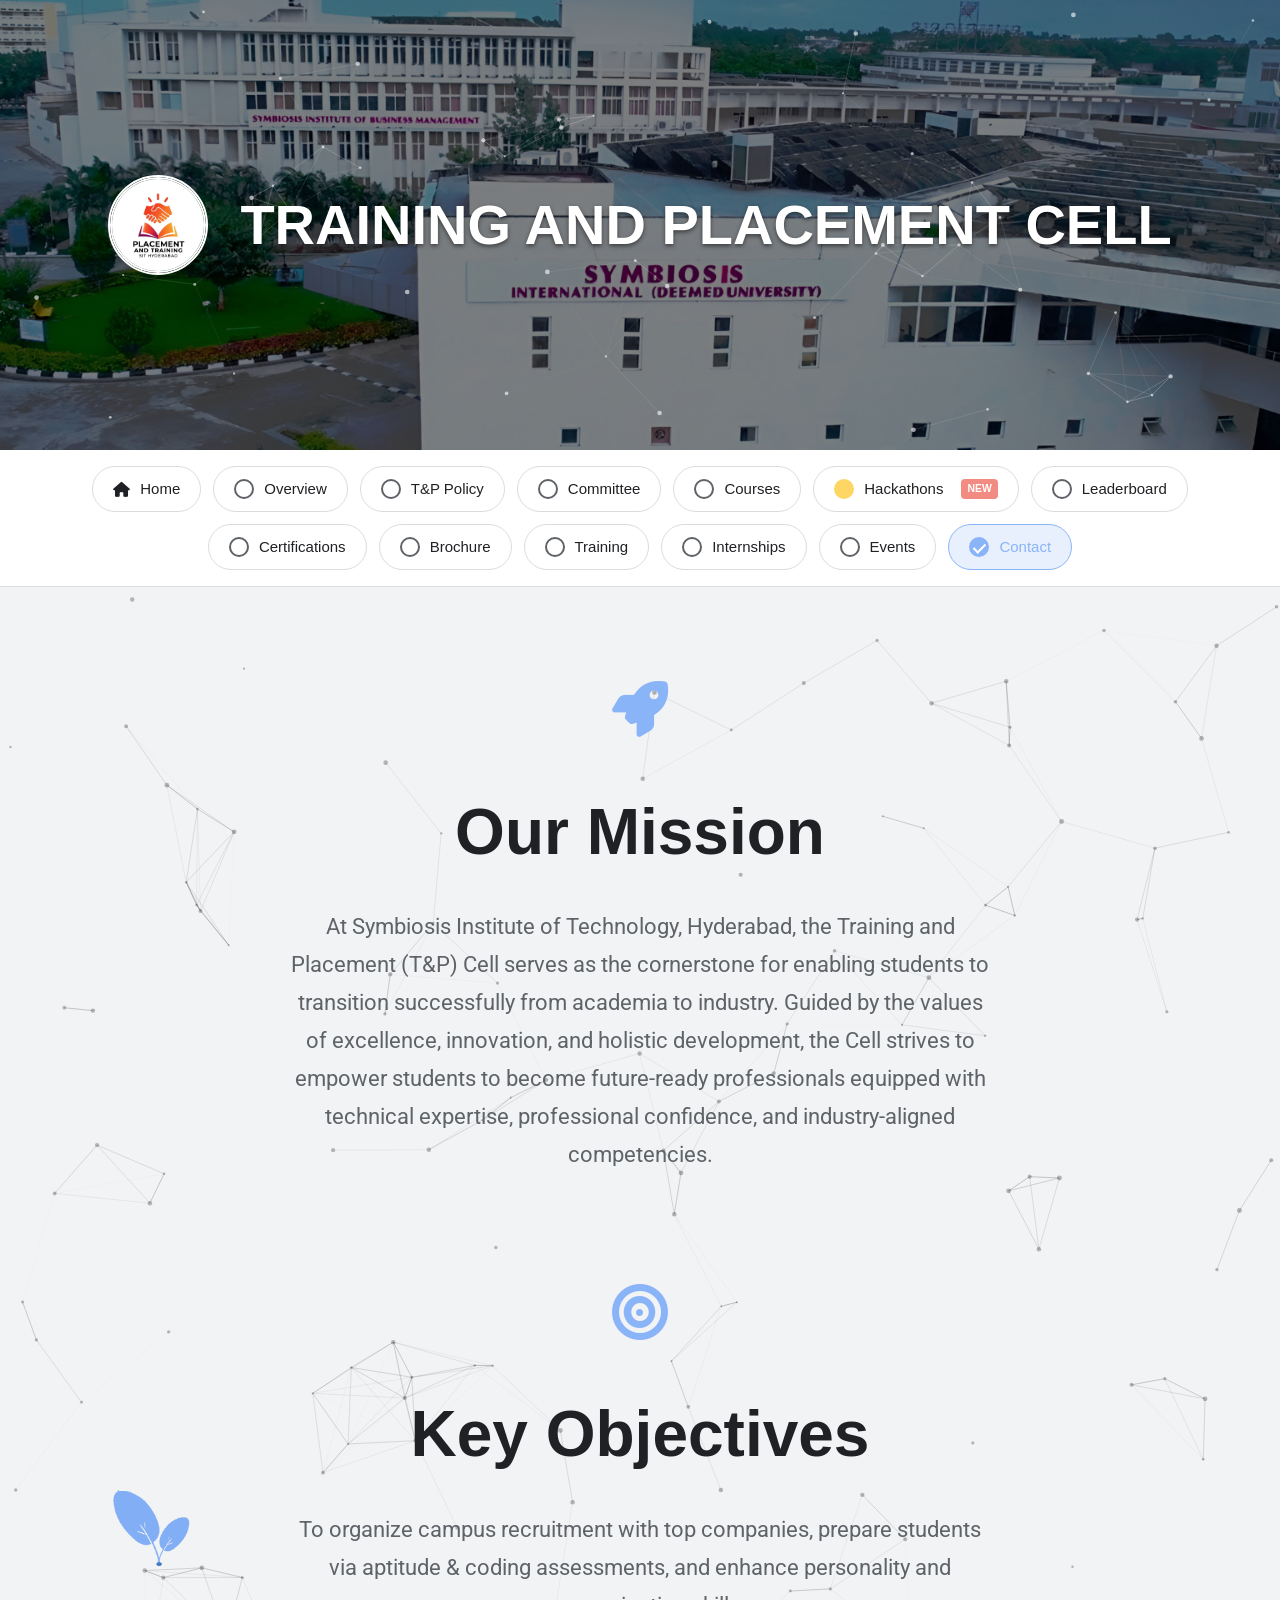
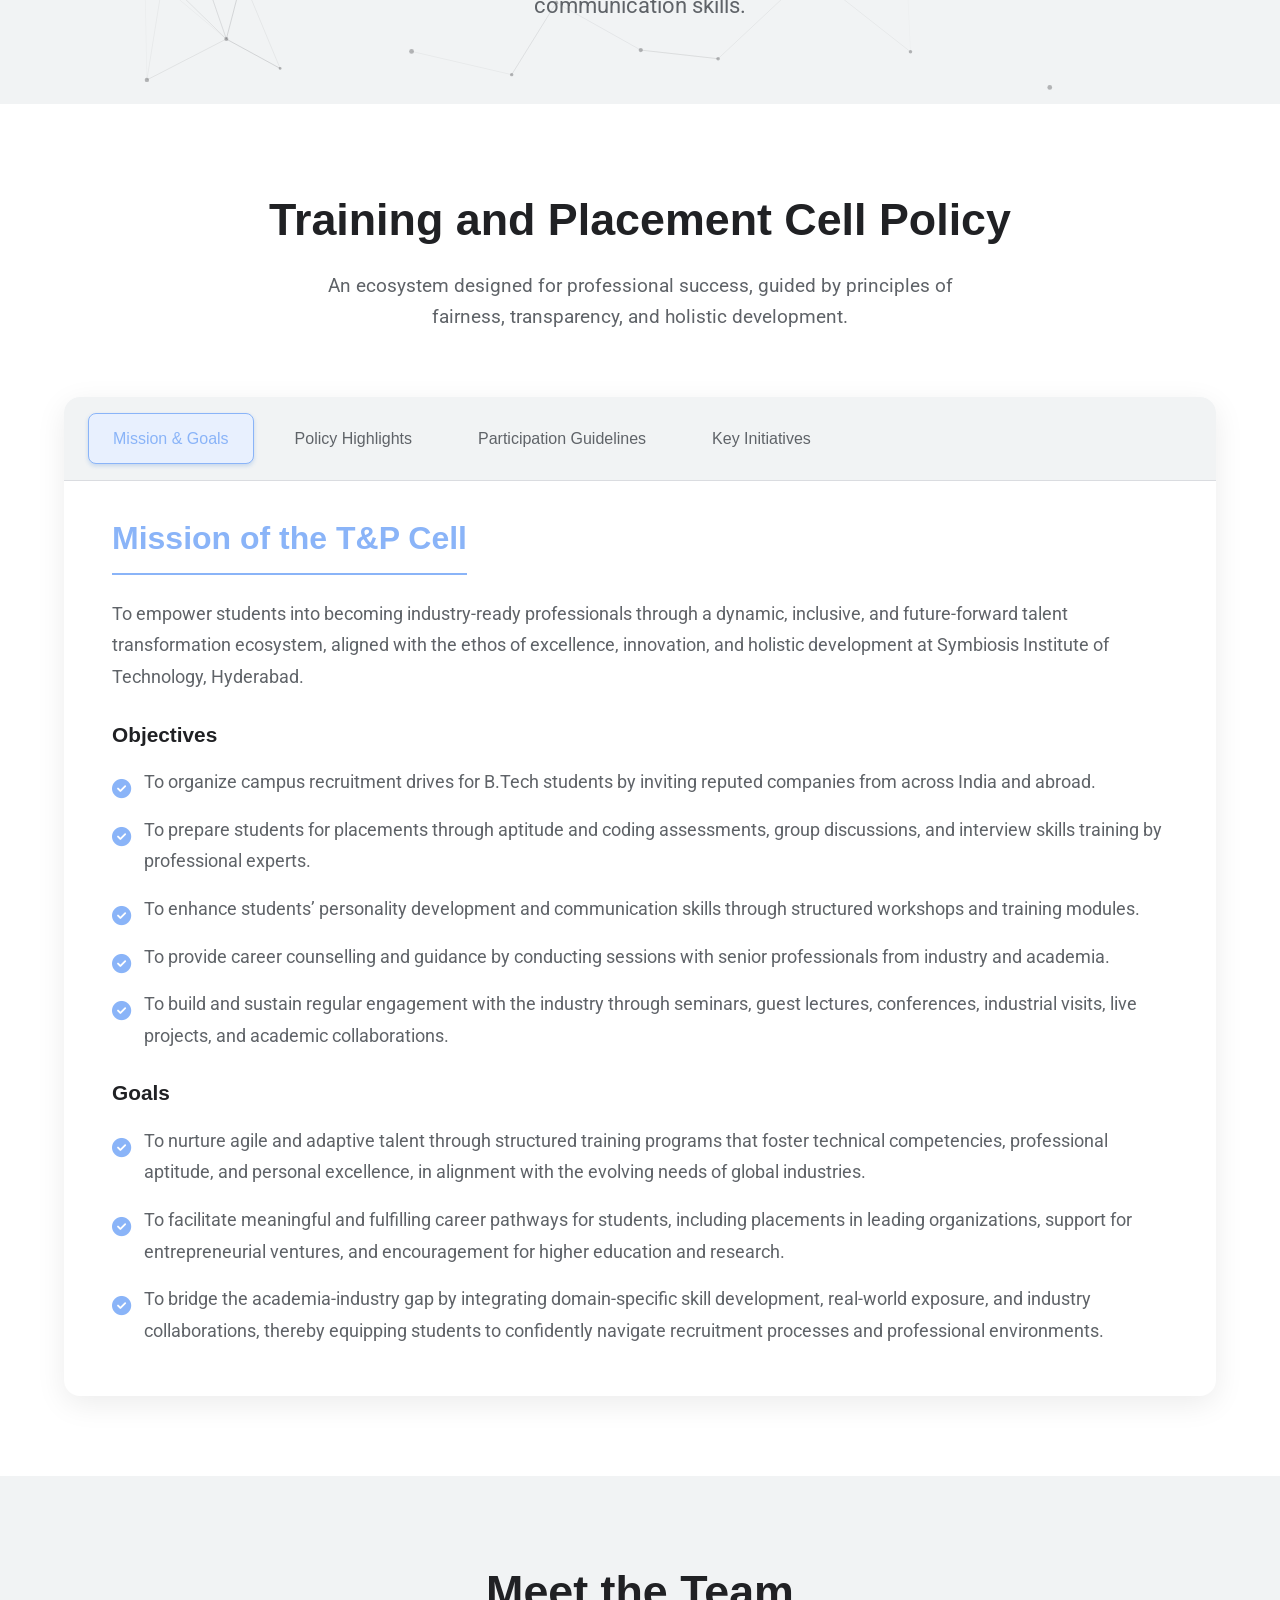
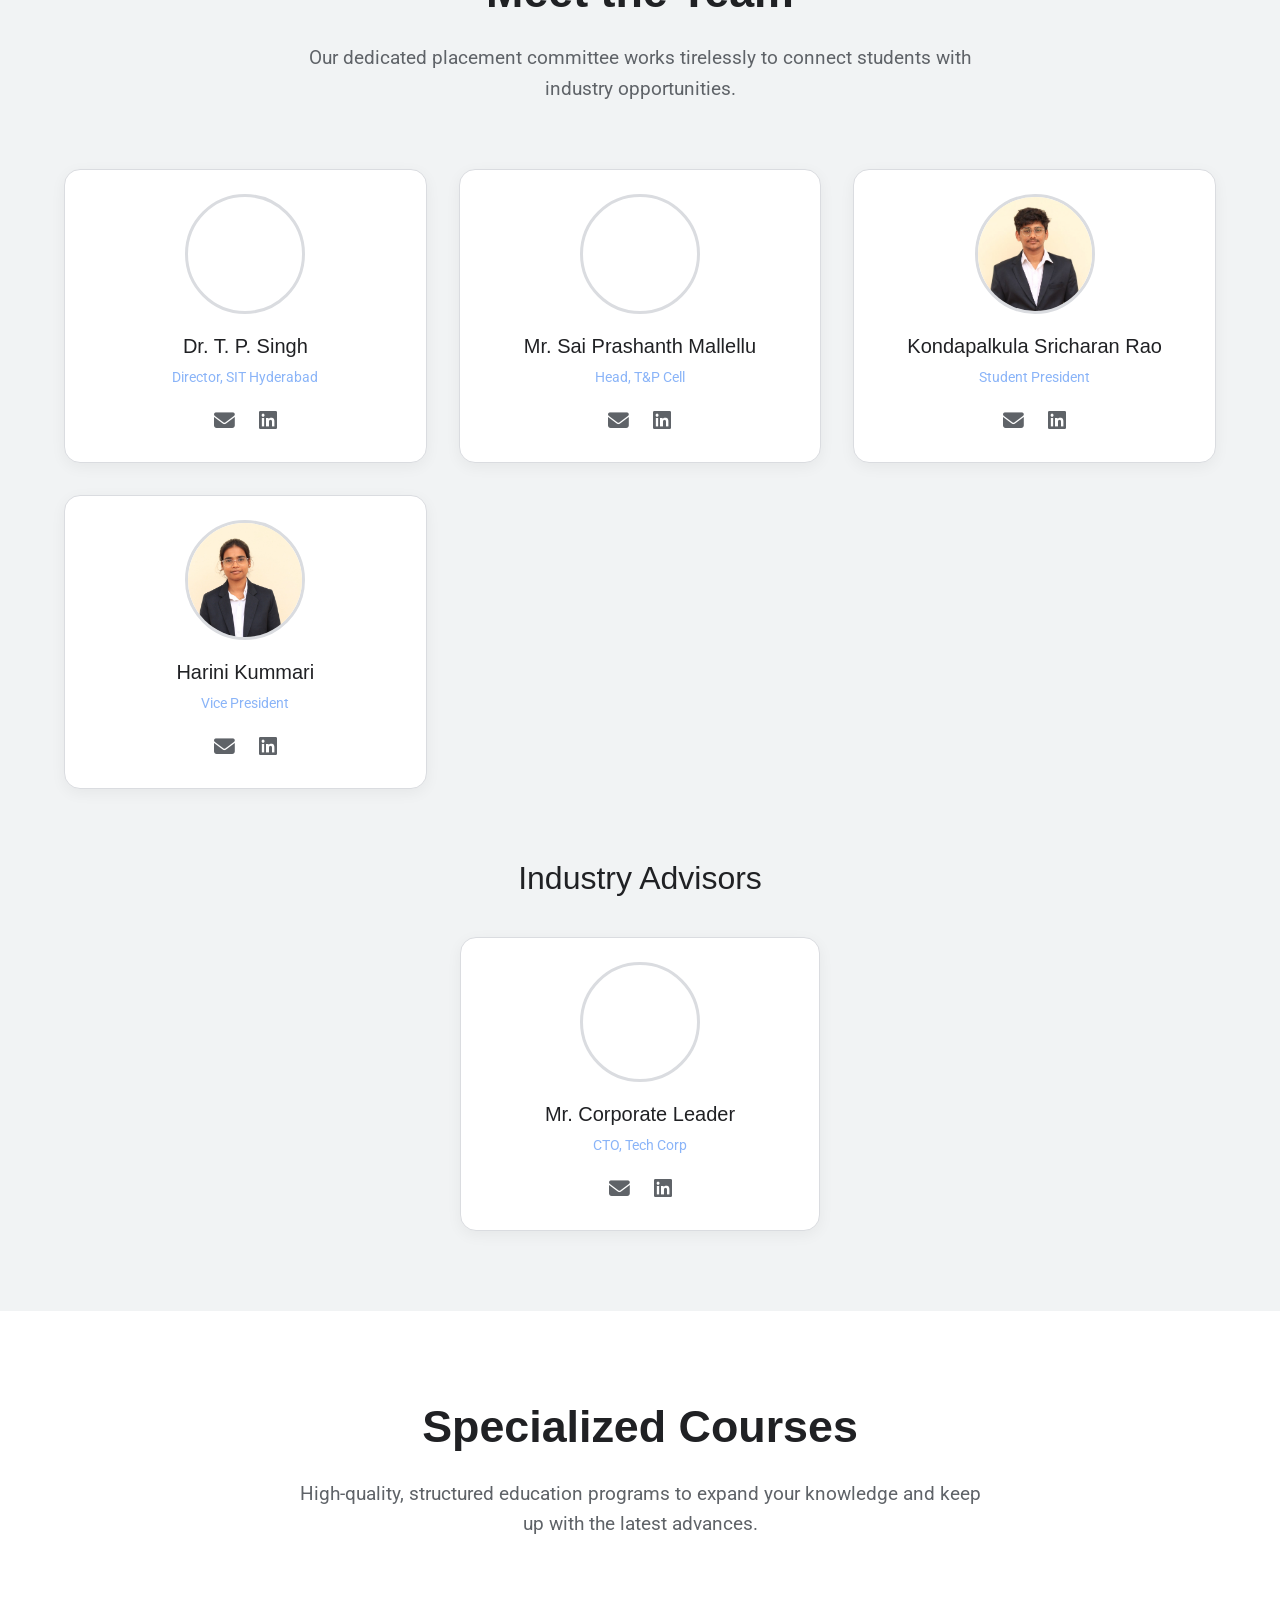
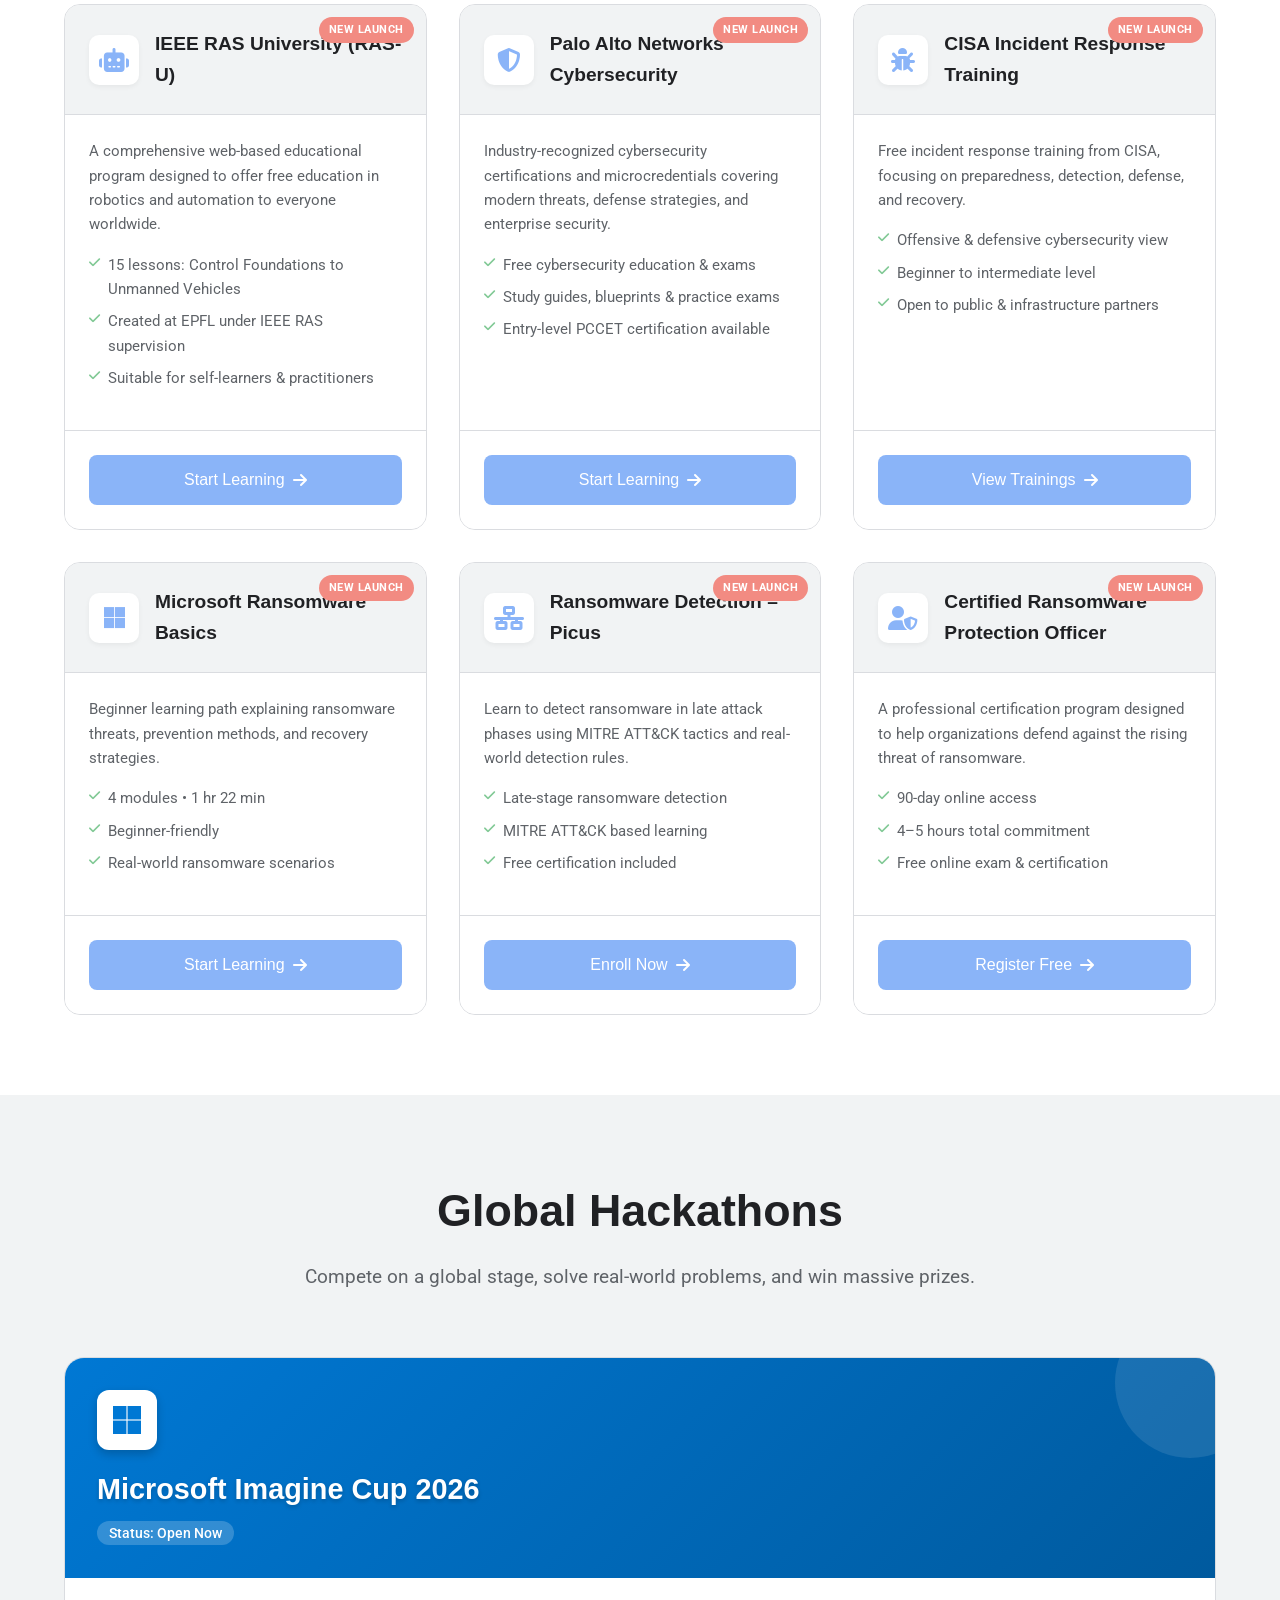
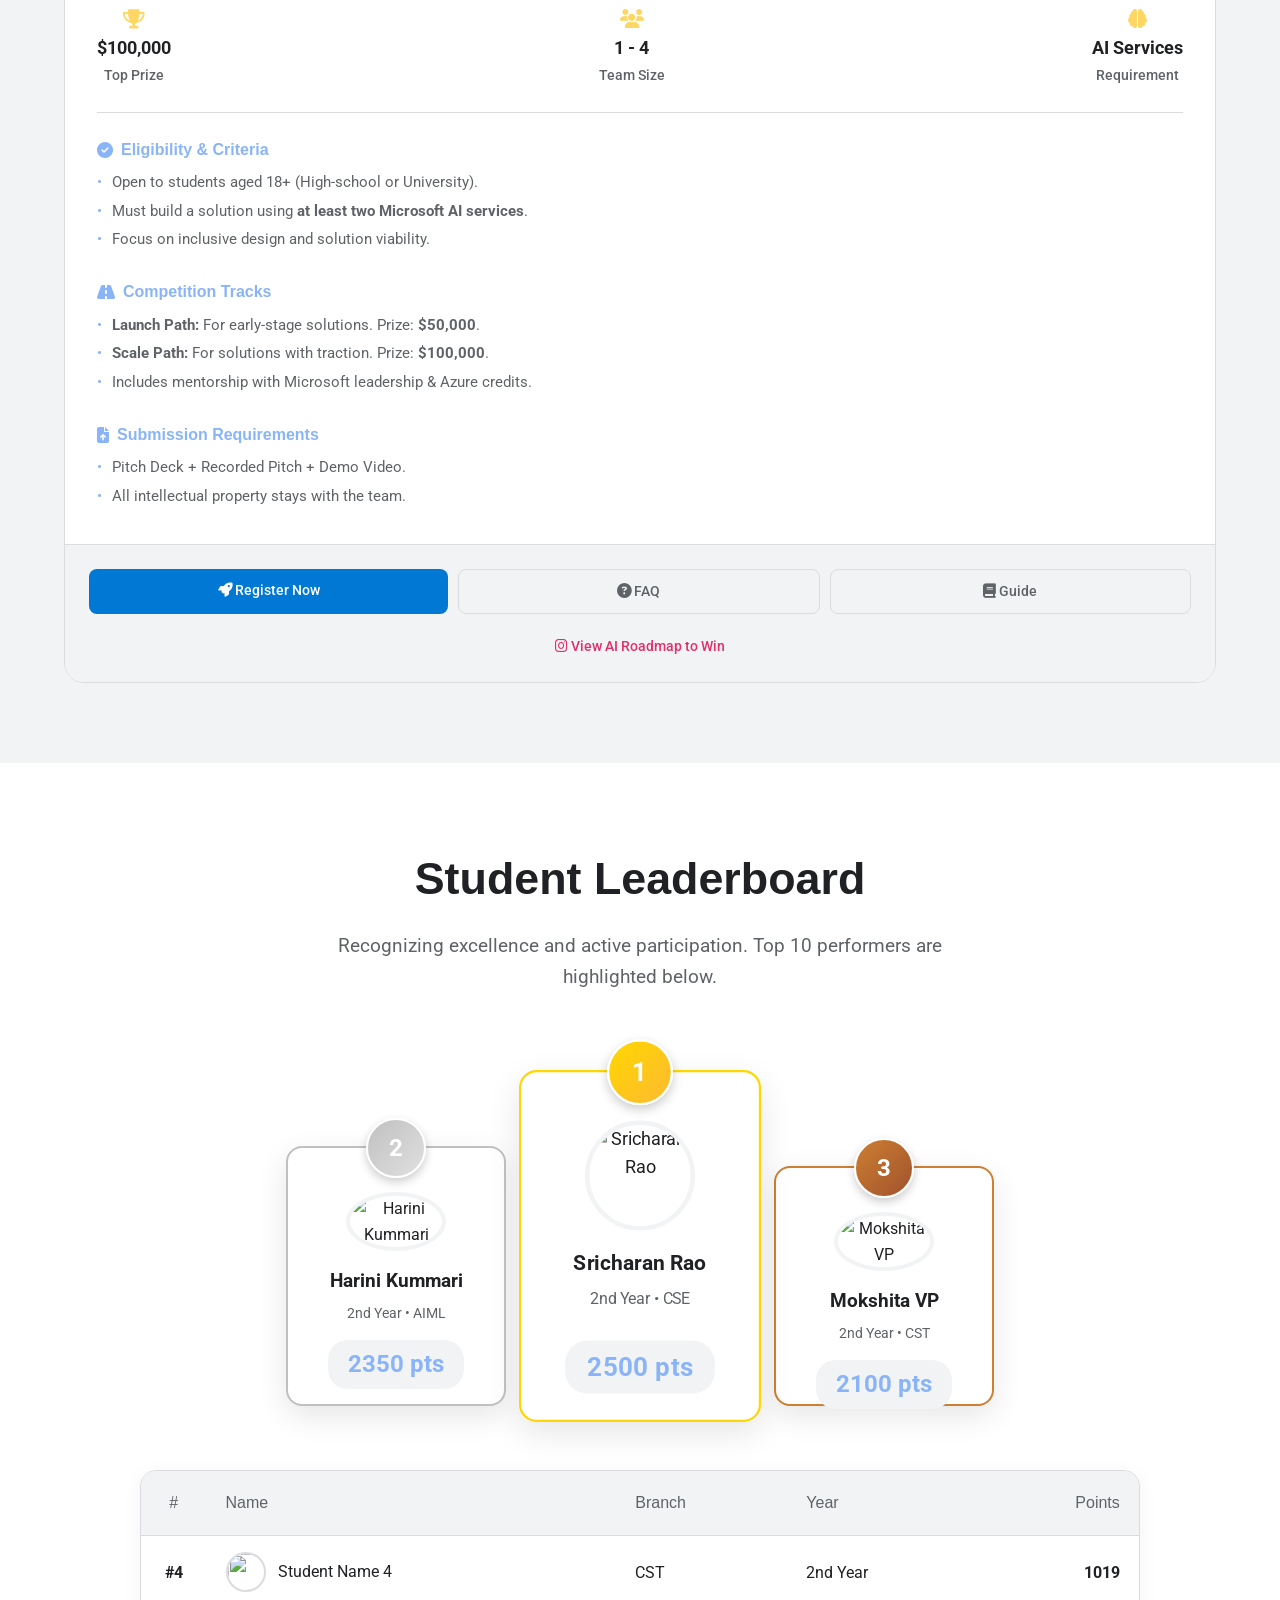
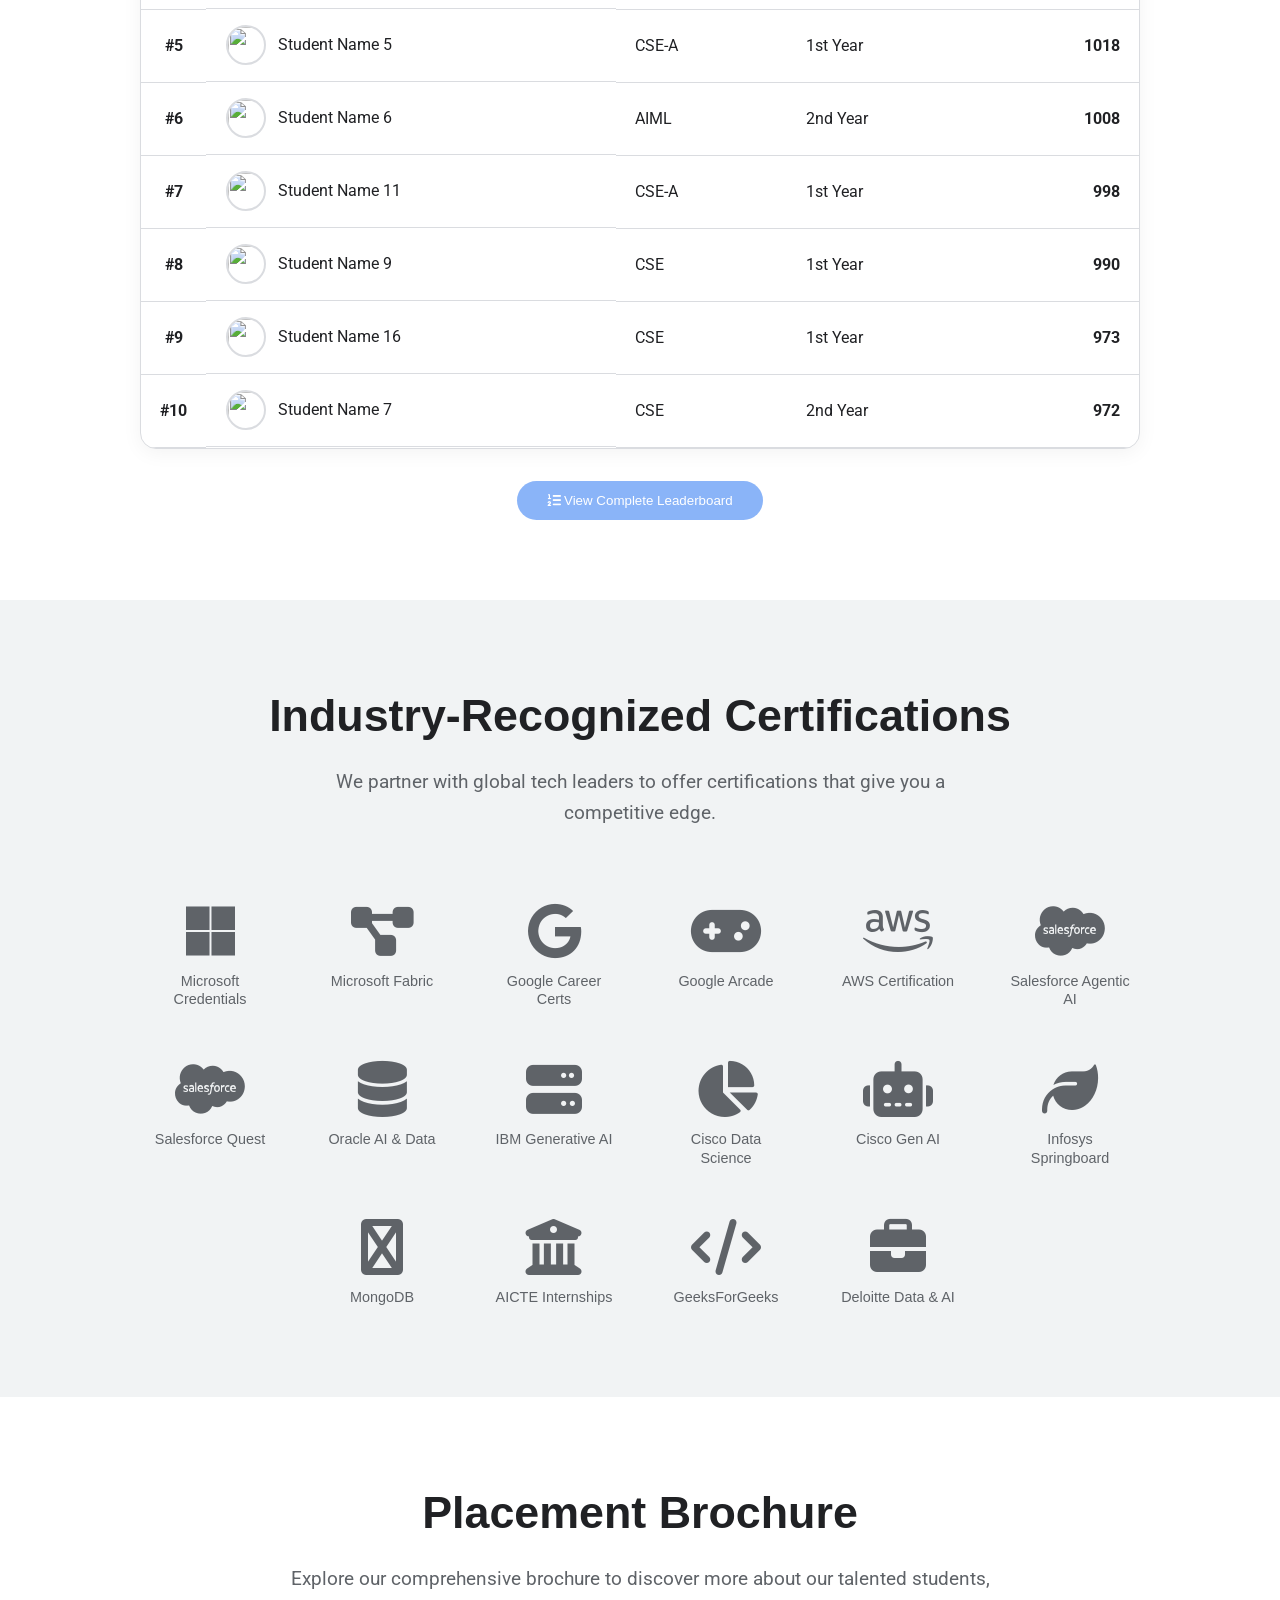
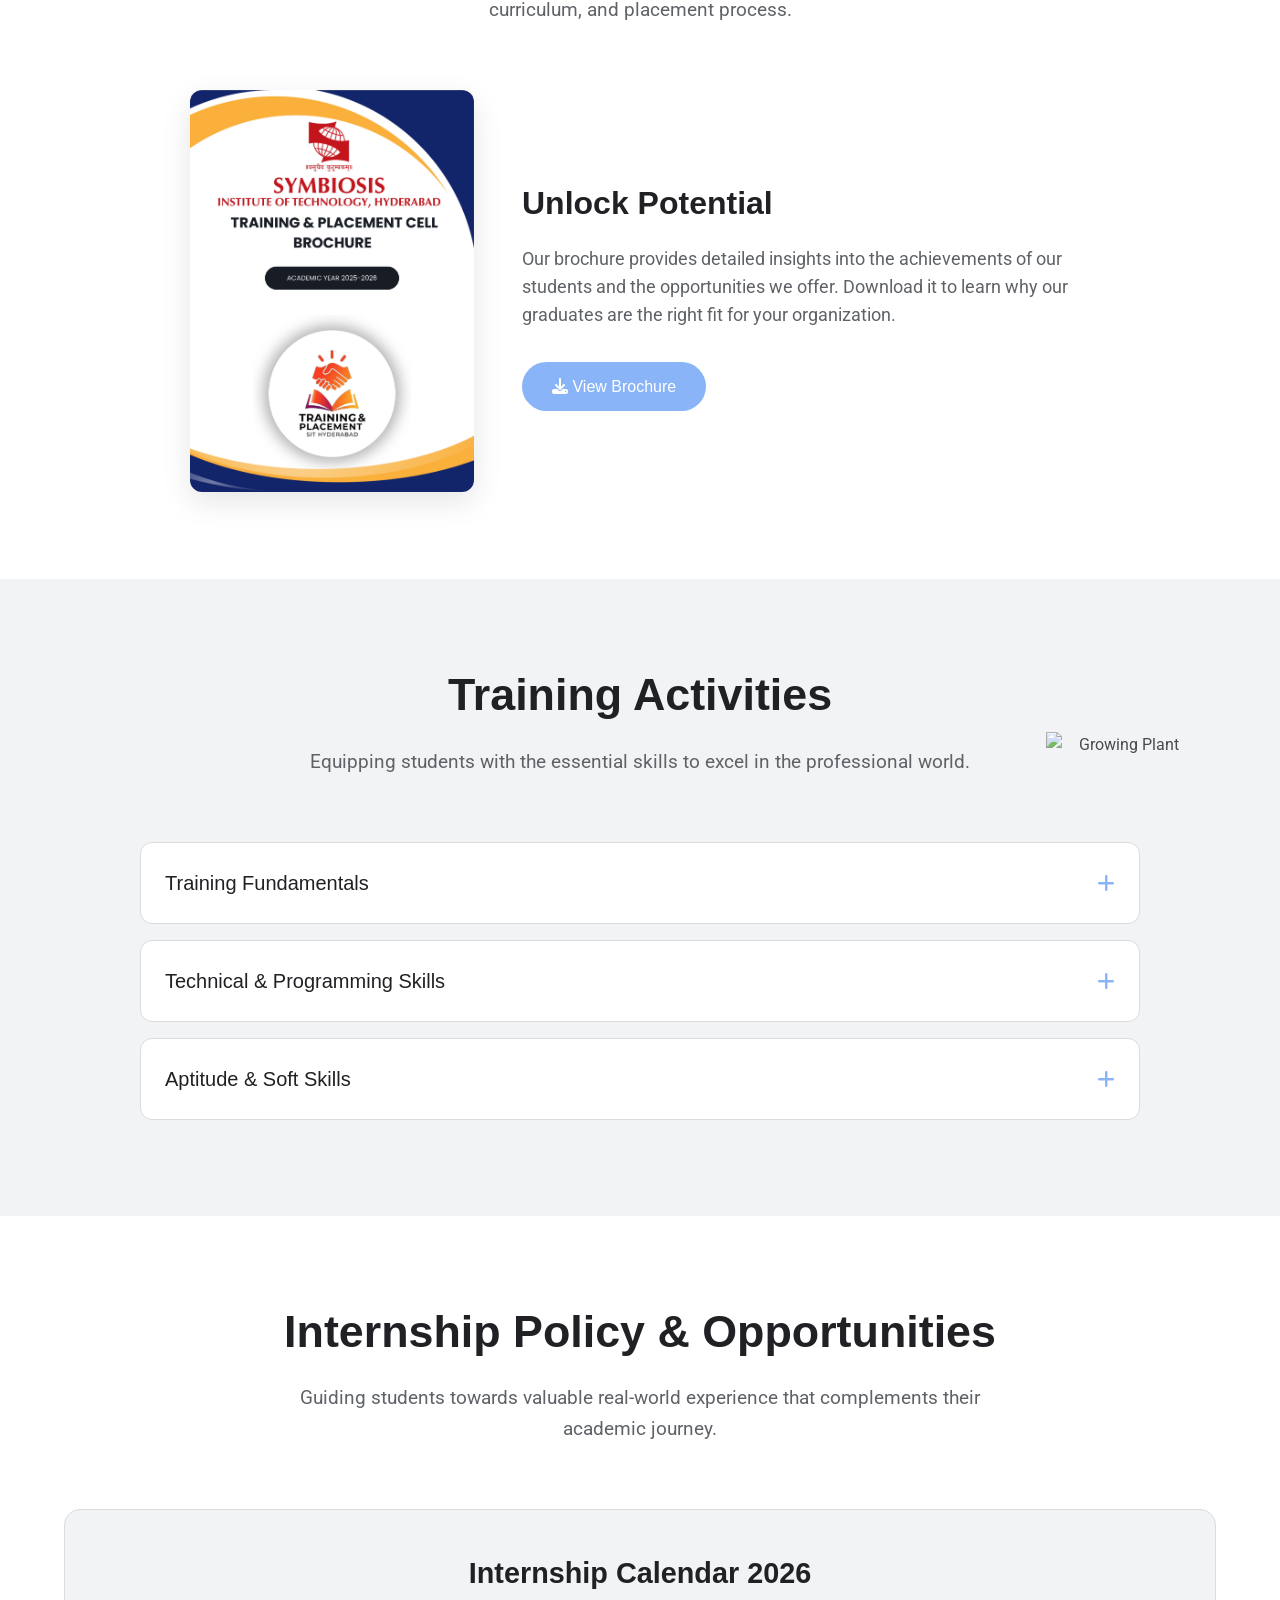
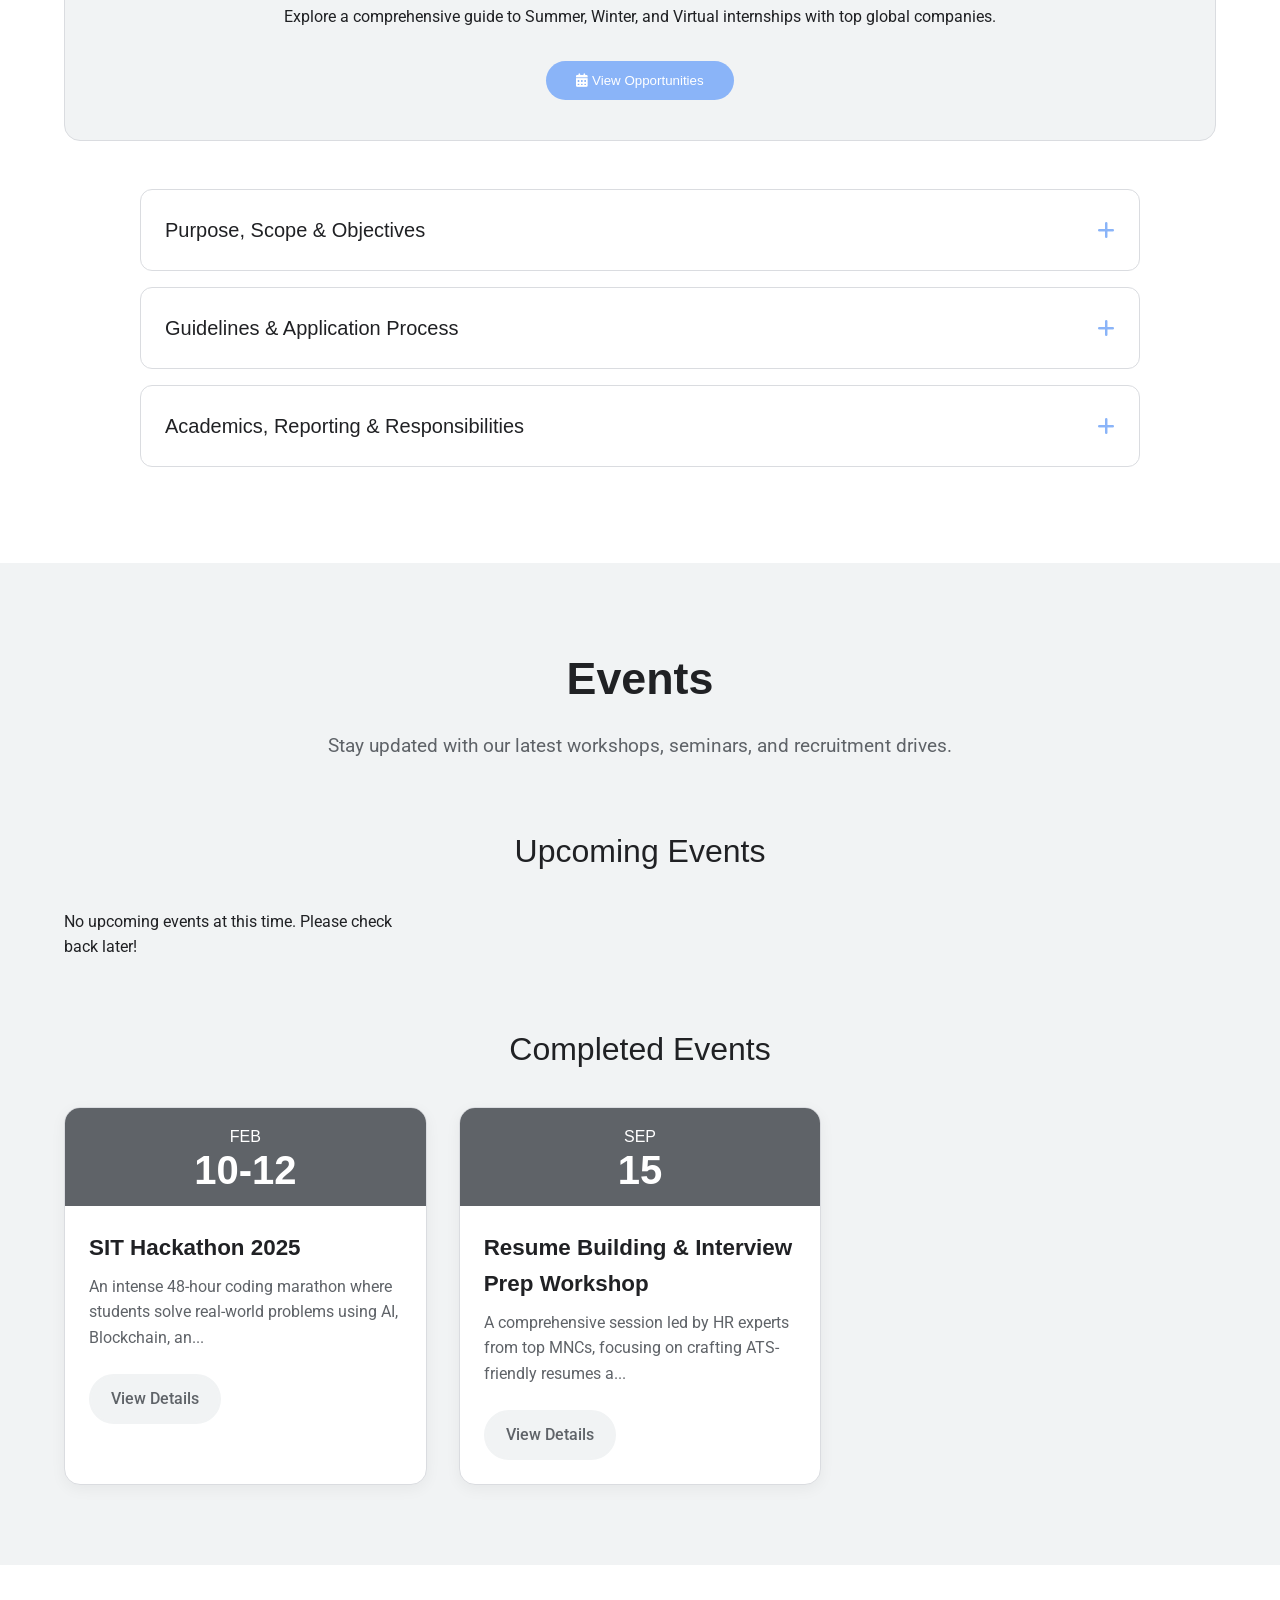
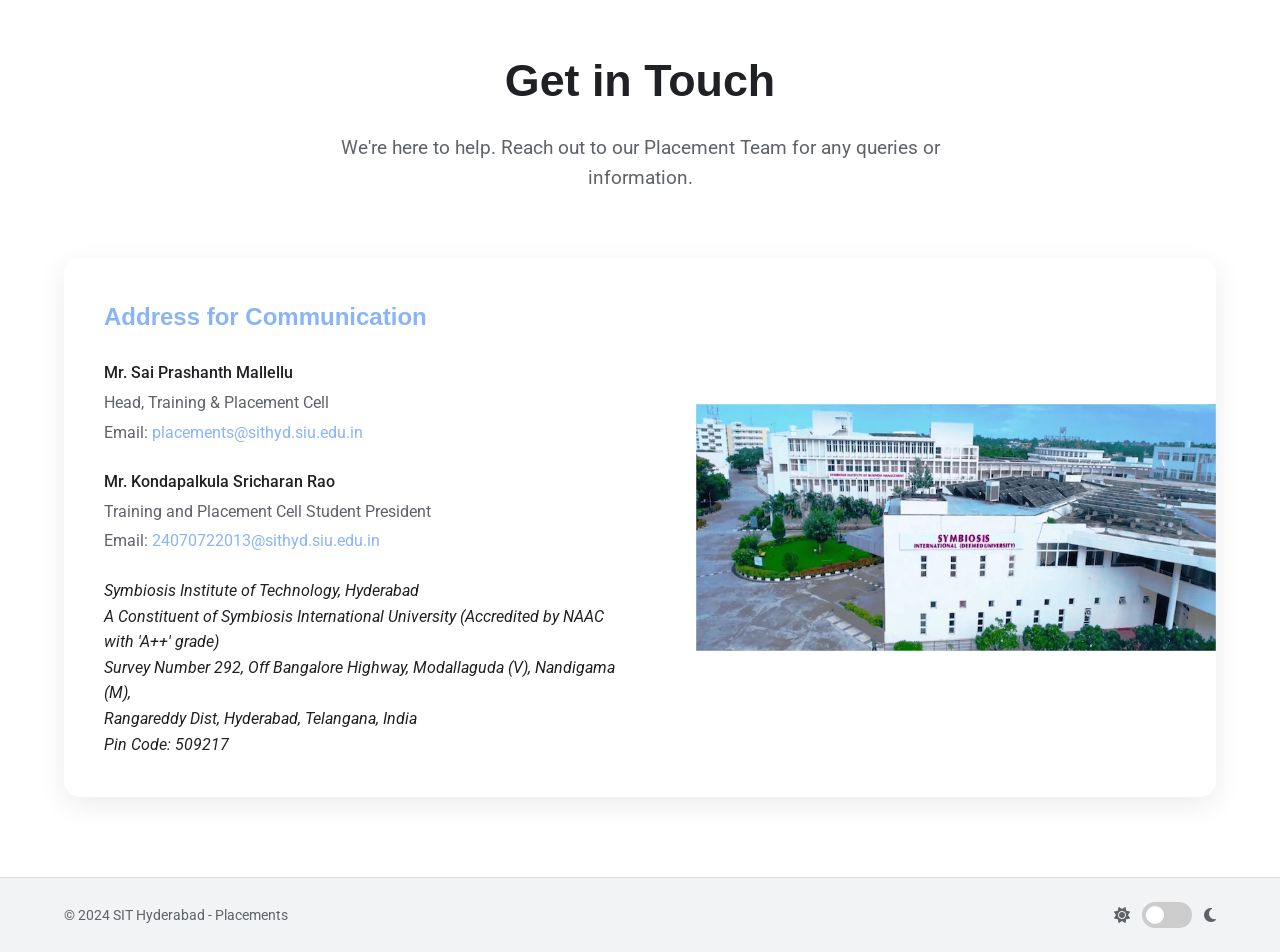
==== commit e375c497: "Refactor data retrieval to ensure string values for leaderboard entries" ====
--- a/index.html
+++ b/index.html
@@ -3413,12 +3413,12 @@
                 };
 
                 return {
-                    name: getVal(['name', 'student name', 'student_name']),
-                    prn: getVal(['prn', 'id', 'registration number', 'reg_no']),
-                    branch: getVal(['branch', 'department', 'dept']),
+                    name: String(getVal(['name', 'student name', 'student_name']) || ''),
+                    prn: String(getVal(['prn', 'id', 'registration number', 'reg_no']) || ''),
+                    branch: String(getVal(['branch', 'department', 'dept']) || ''),
                     year: normalizeYear(getVal(['year', 'current year', 'batch', 'year_of_study'])),
                     points: parseInt(getVal(['points', 'score', 'total points', 'total_points'])) || 0,
-                    email: getVal(['email', 'mail', 'email_id'])
+                    email: String(getVal(['email', 'mail', 'email_id']) || '')
                 };
             });
 
@@ -3573,9 +3573,12 @@
     const branchFilter = document.getElementById('fullBranchFilter').value;
 
     let filtered = allStudentsData.filter(s => {
-        const matchesSearch = s.name.toLowerCase().includes(searchText) || s.prn.includes(searchText);
+        const nameMatch = (s.name || '').toLowerCase().includes(searchText);
+        const prnMatch = String(s.prn || '').toLowerCase().includes(searchText);
+        const matchesSearch = nameMatch || prnMatch;
         const matchesYear = yearFilter === 'all' || s.year === yearFilter;
         const matchesBranch = branchFilter === 'all' || s.branch === branchFilter;
+
         return matchesSearch && matchesYear && matchesBranch;
     });
 
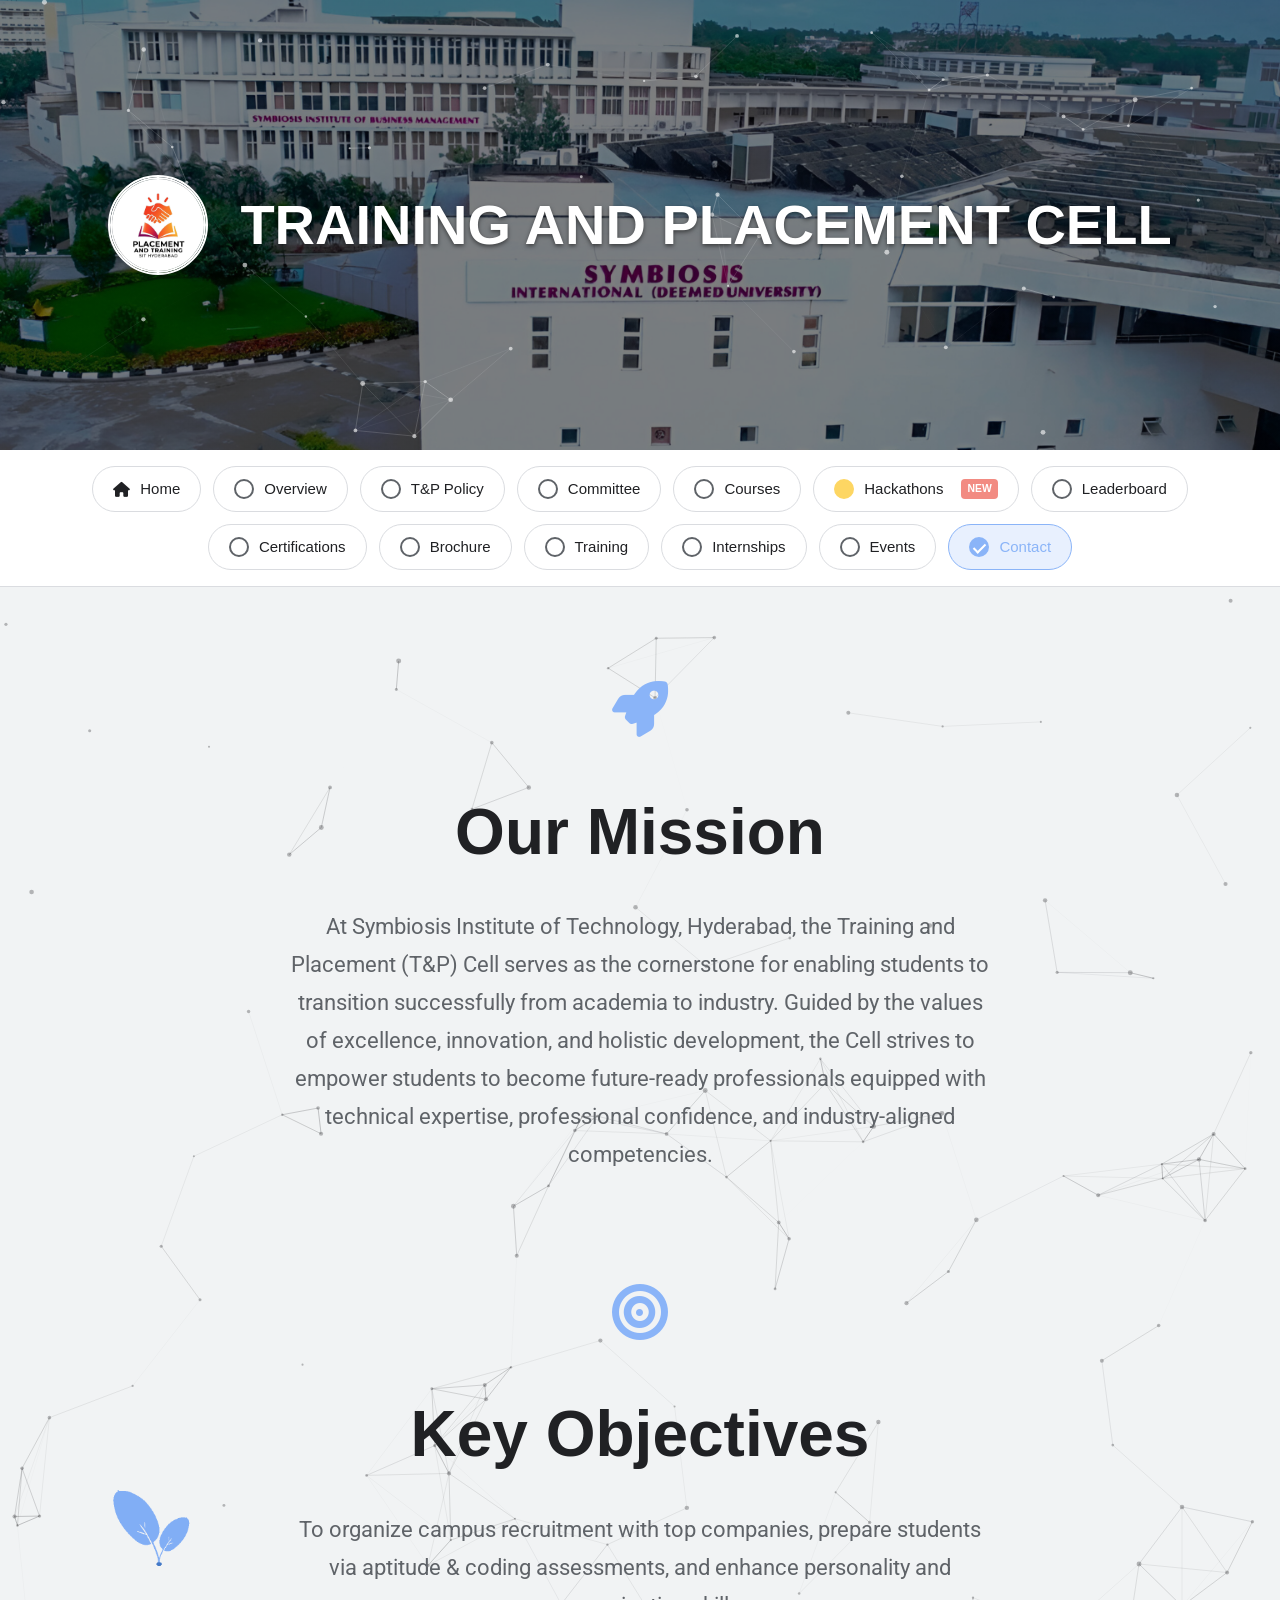
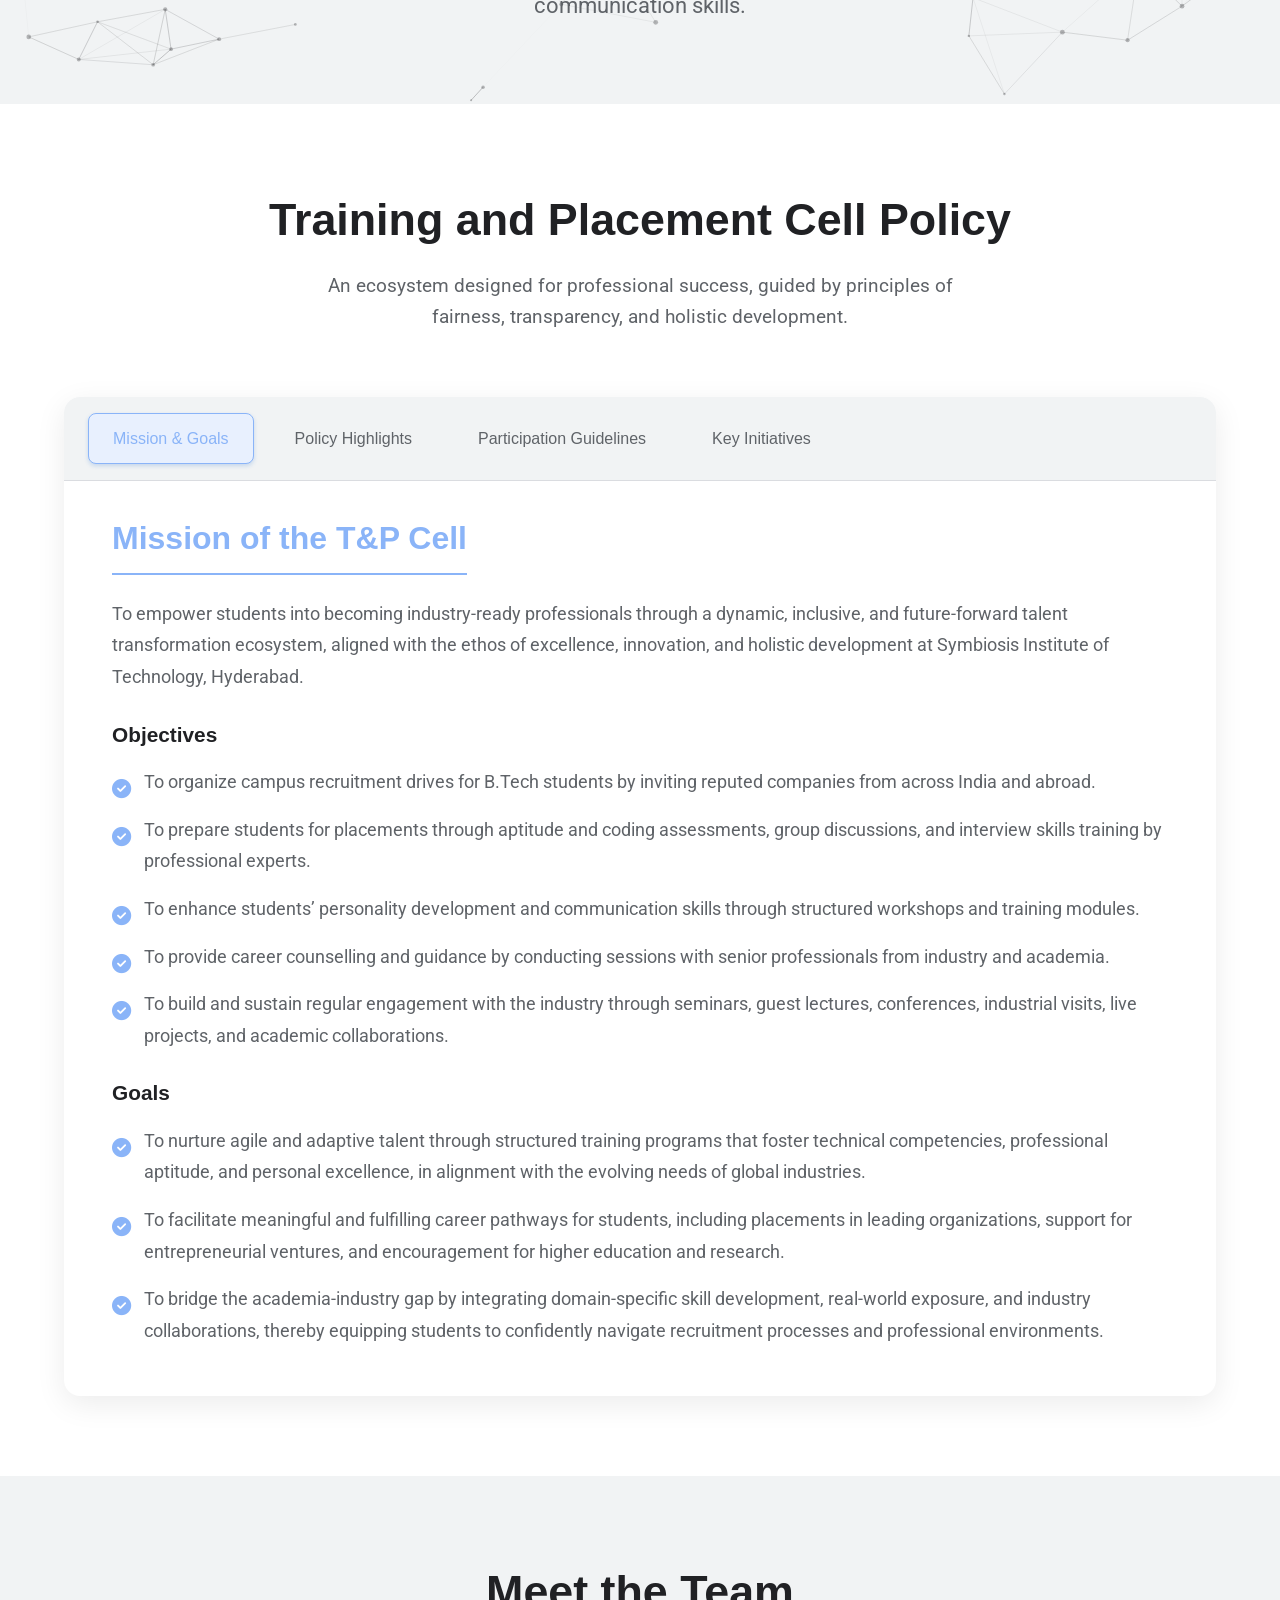
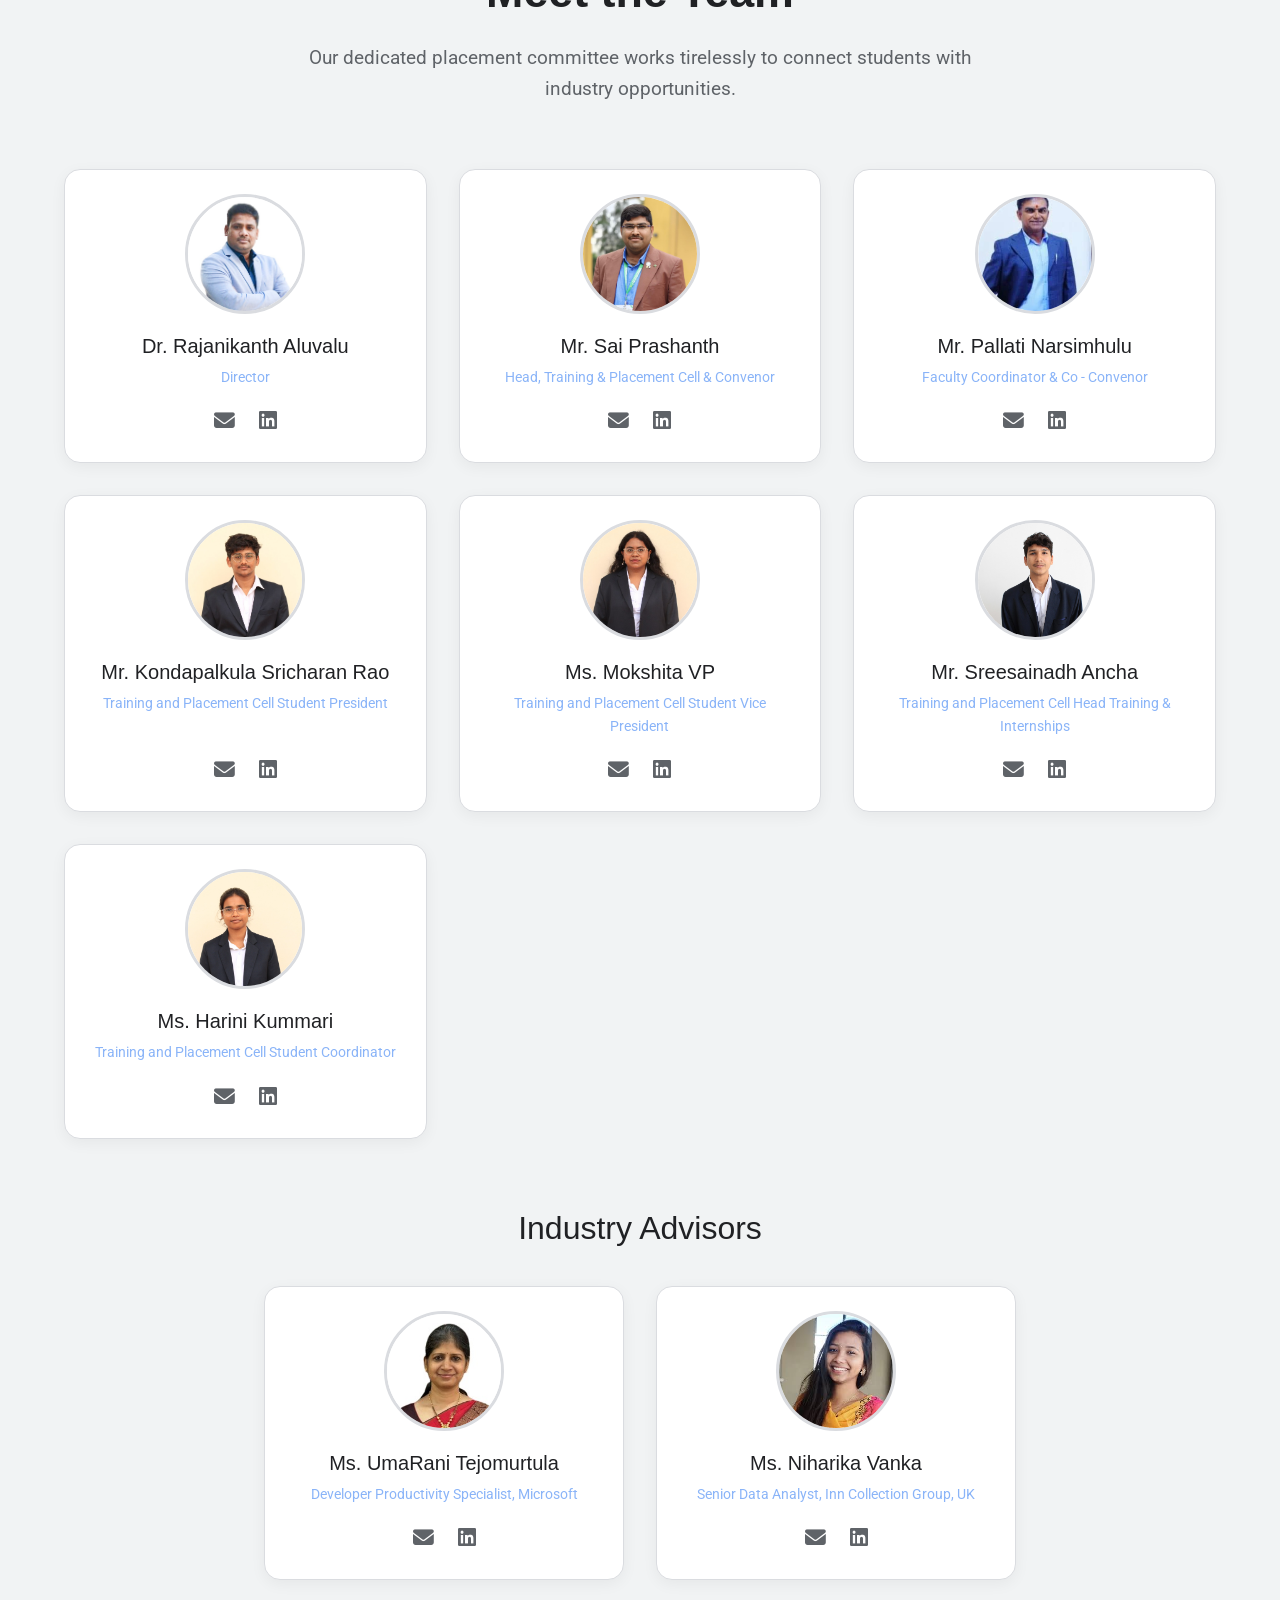
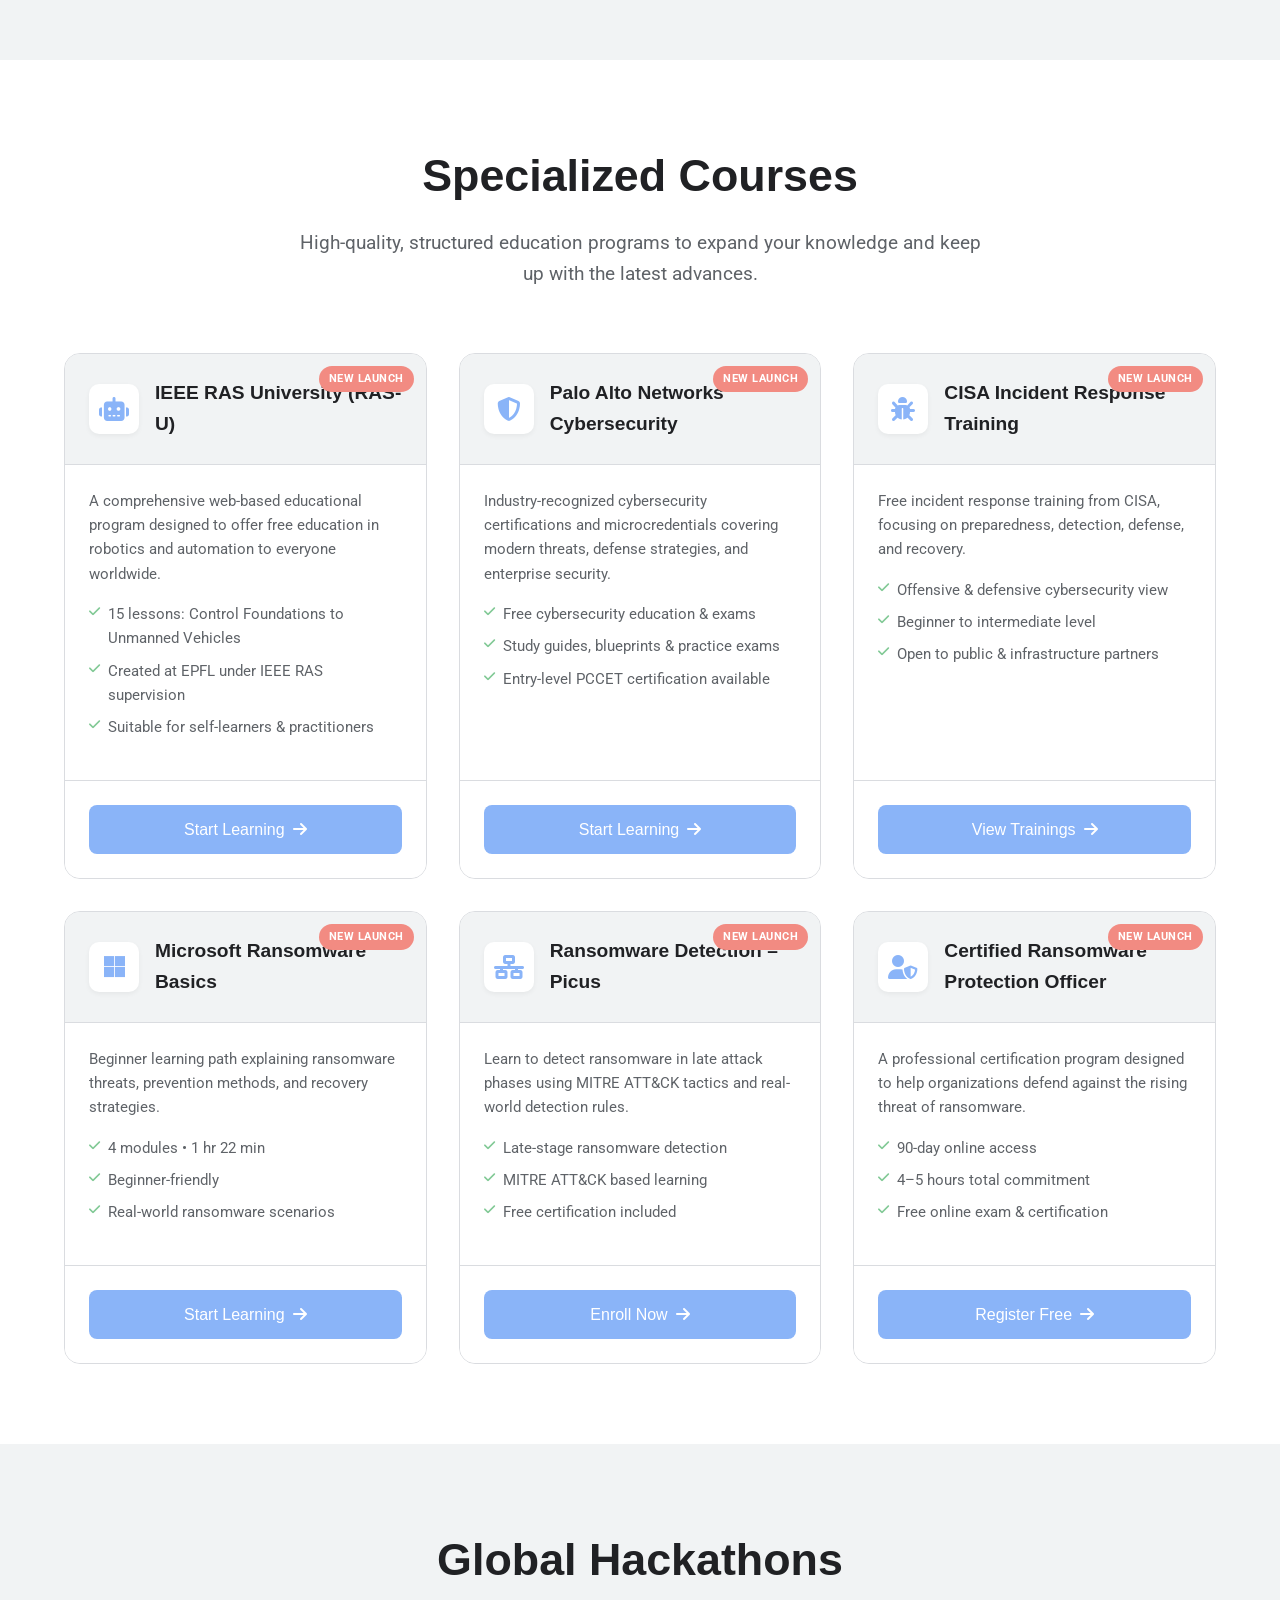
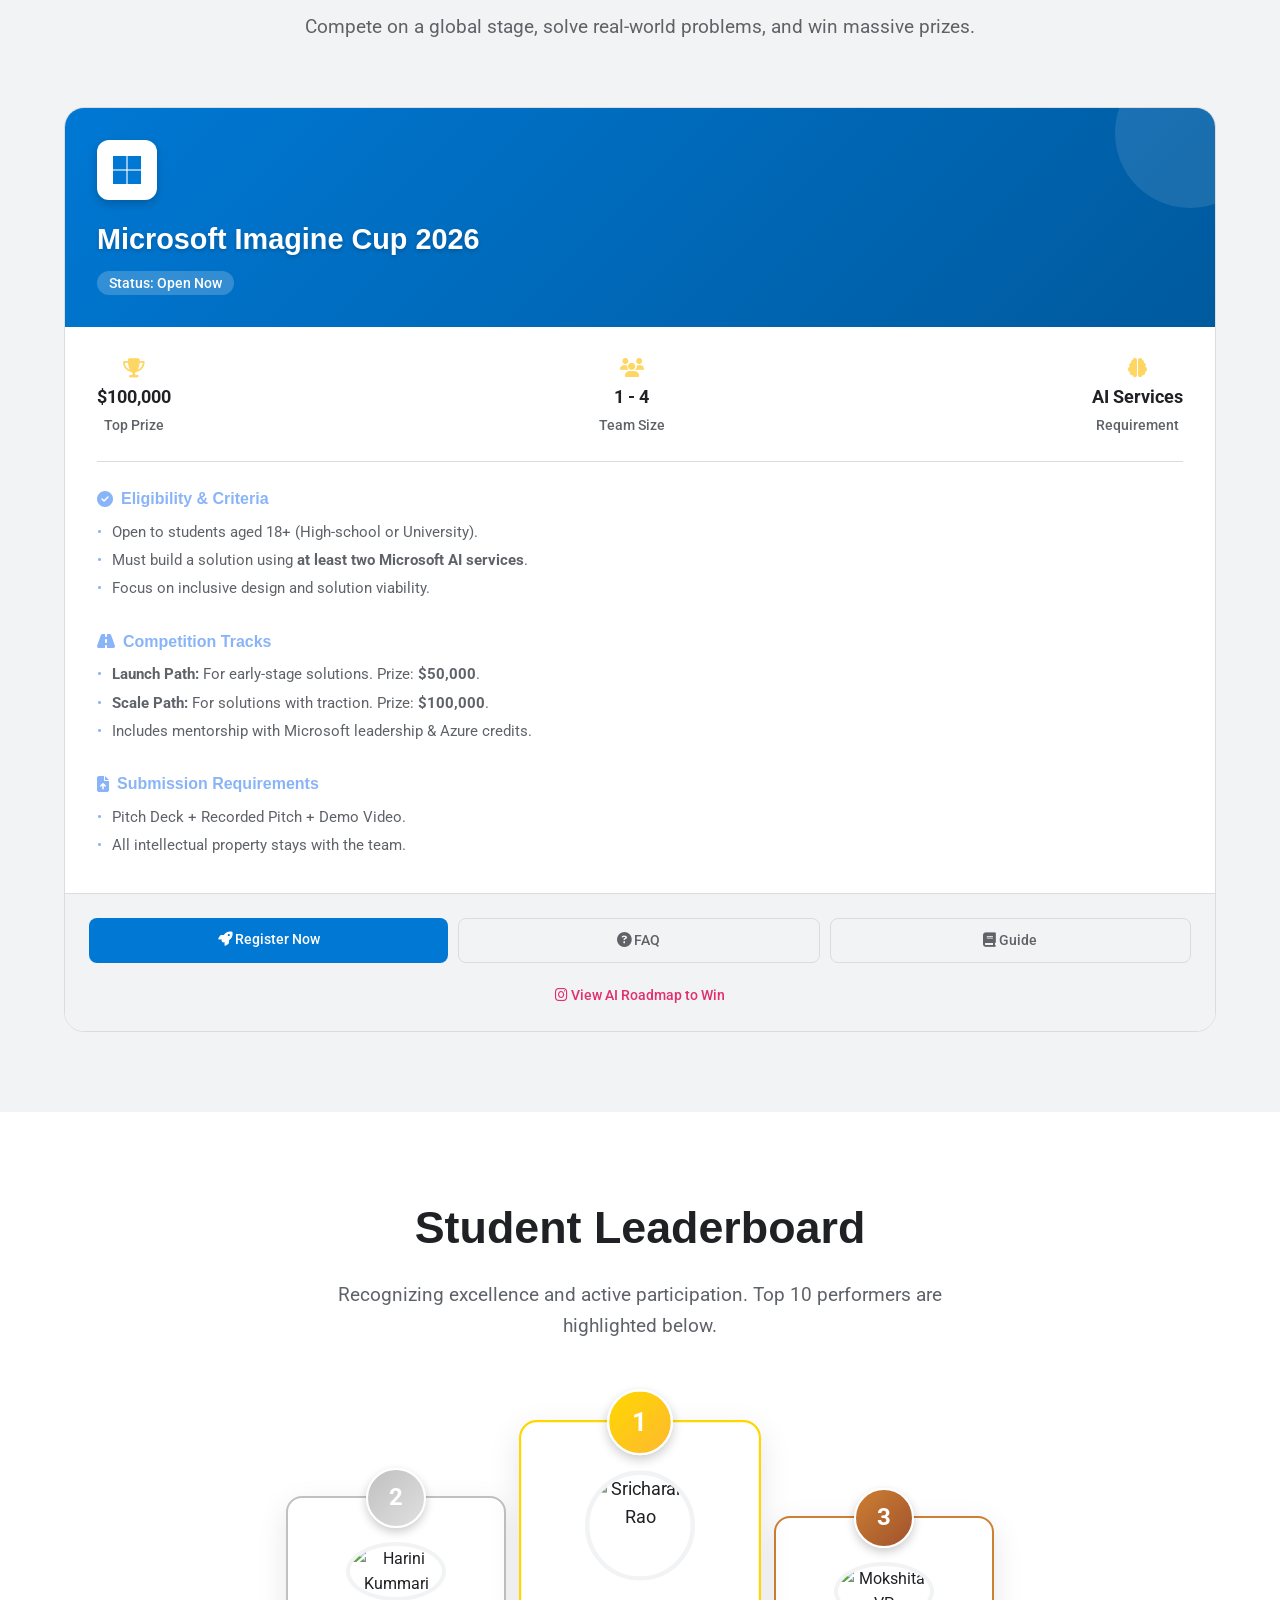
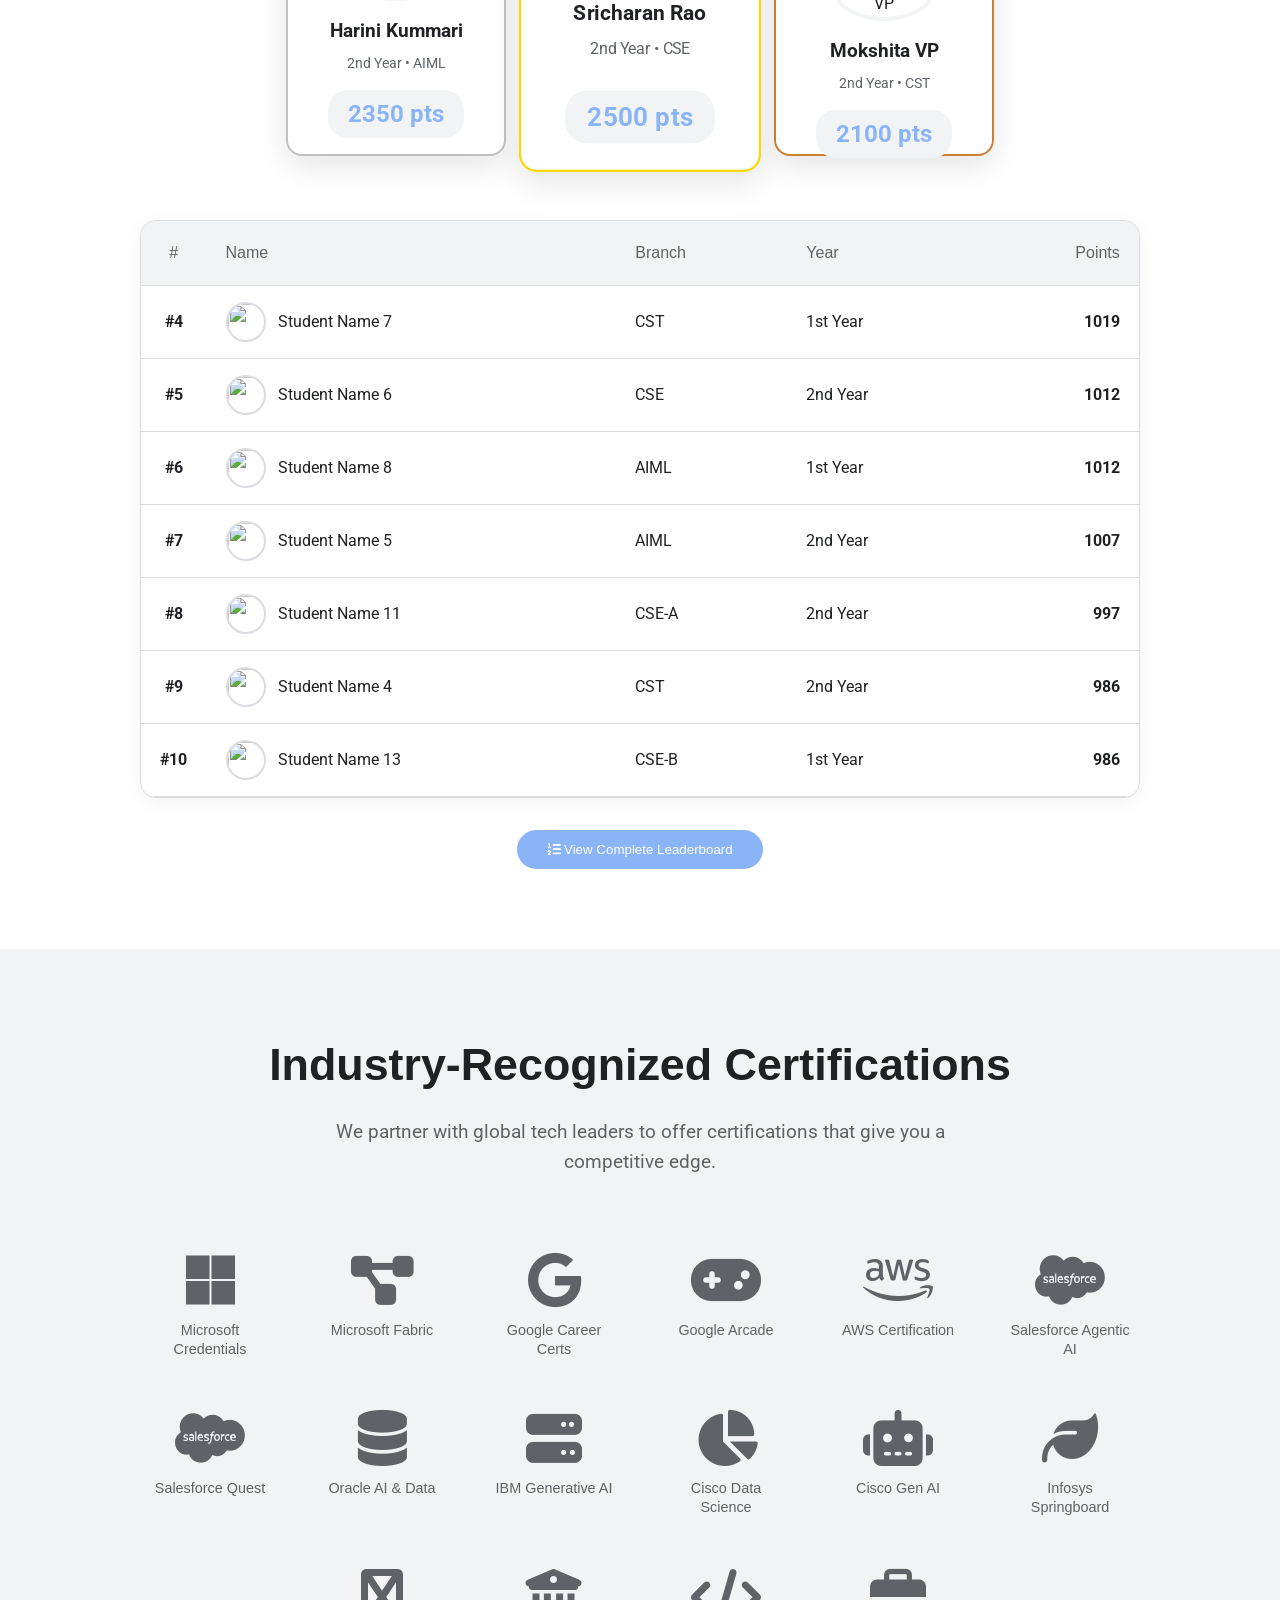
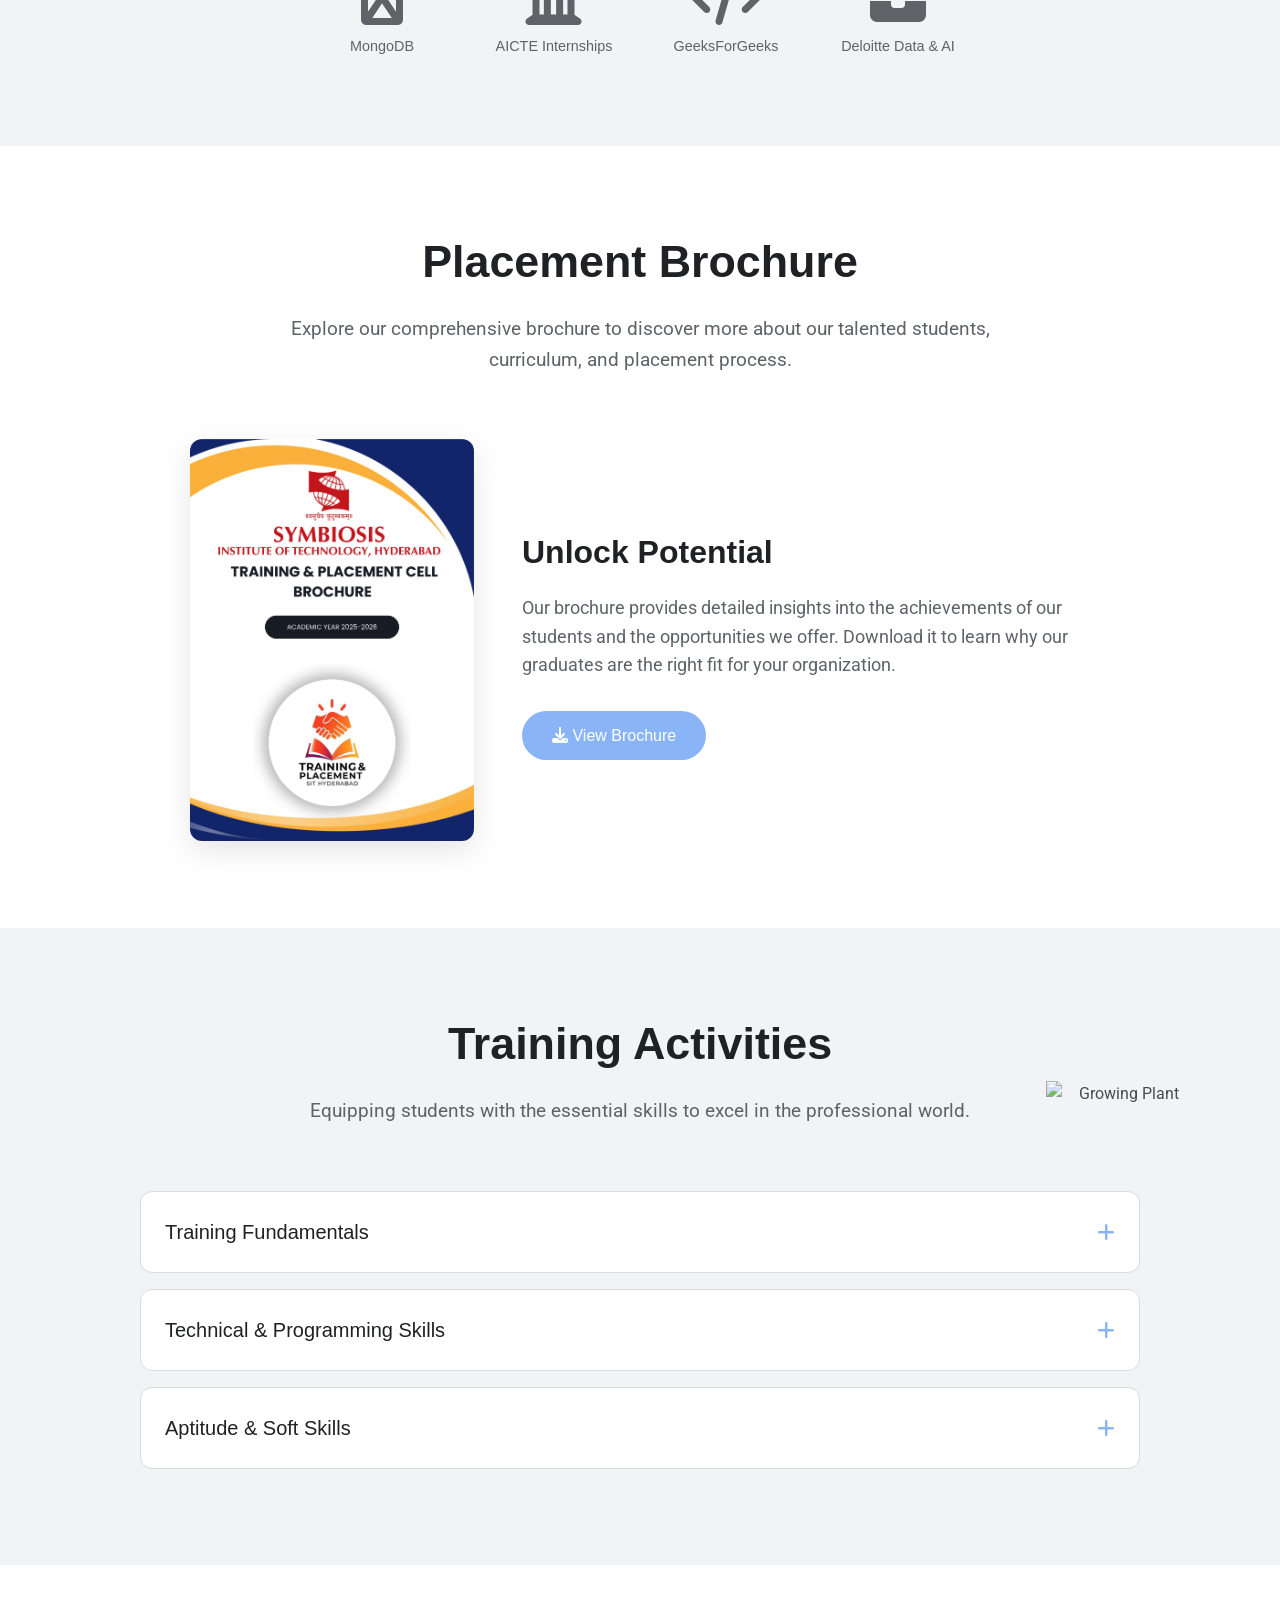
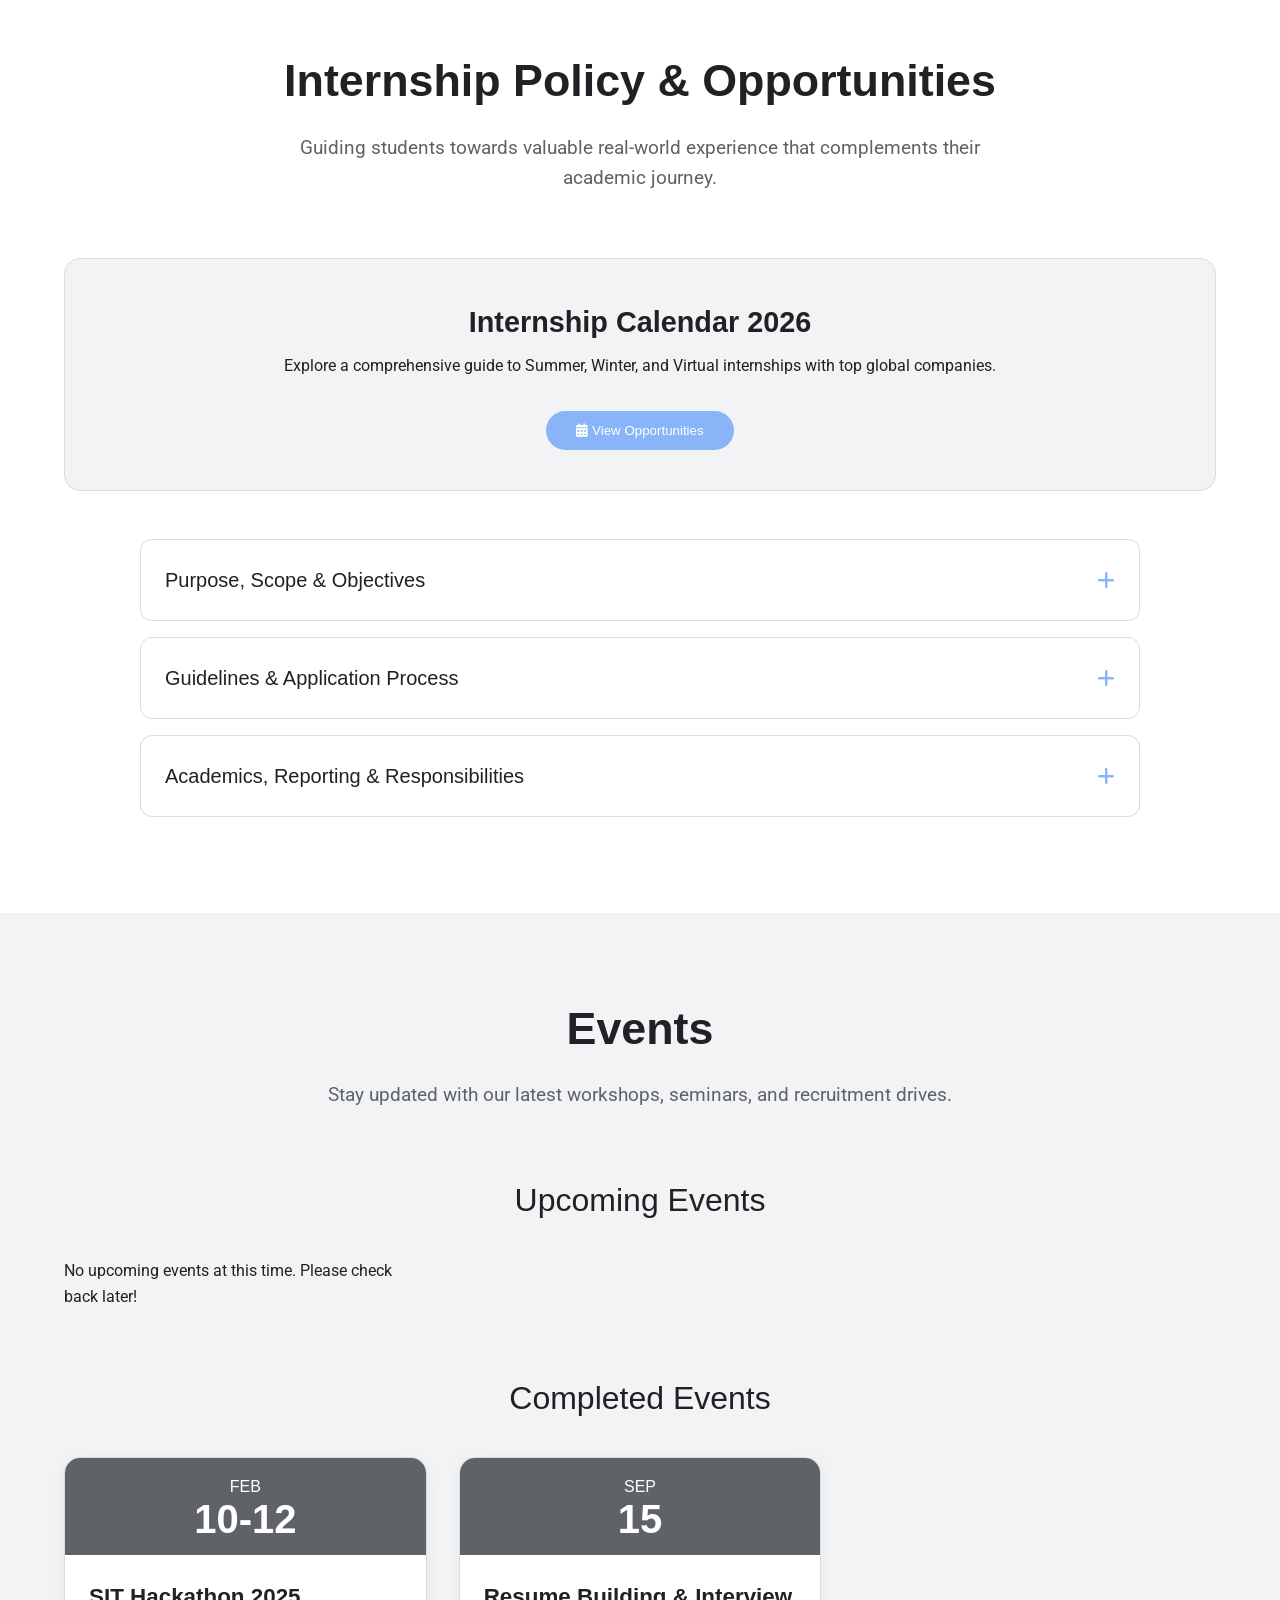
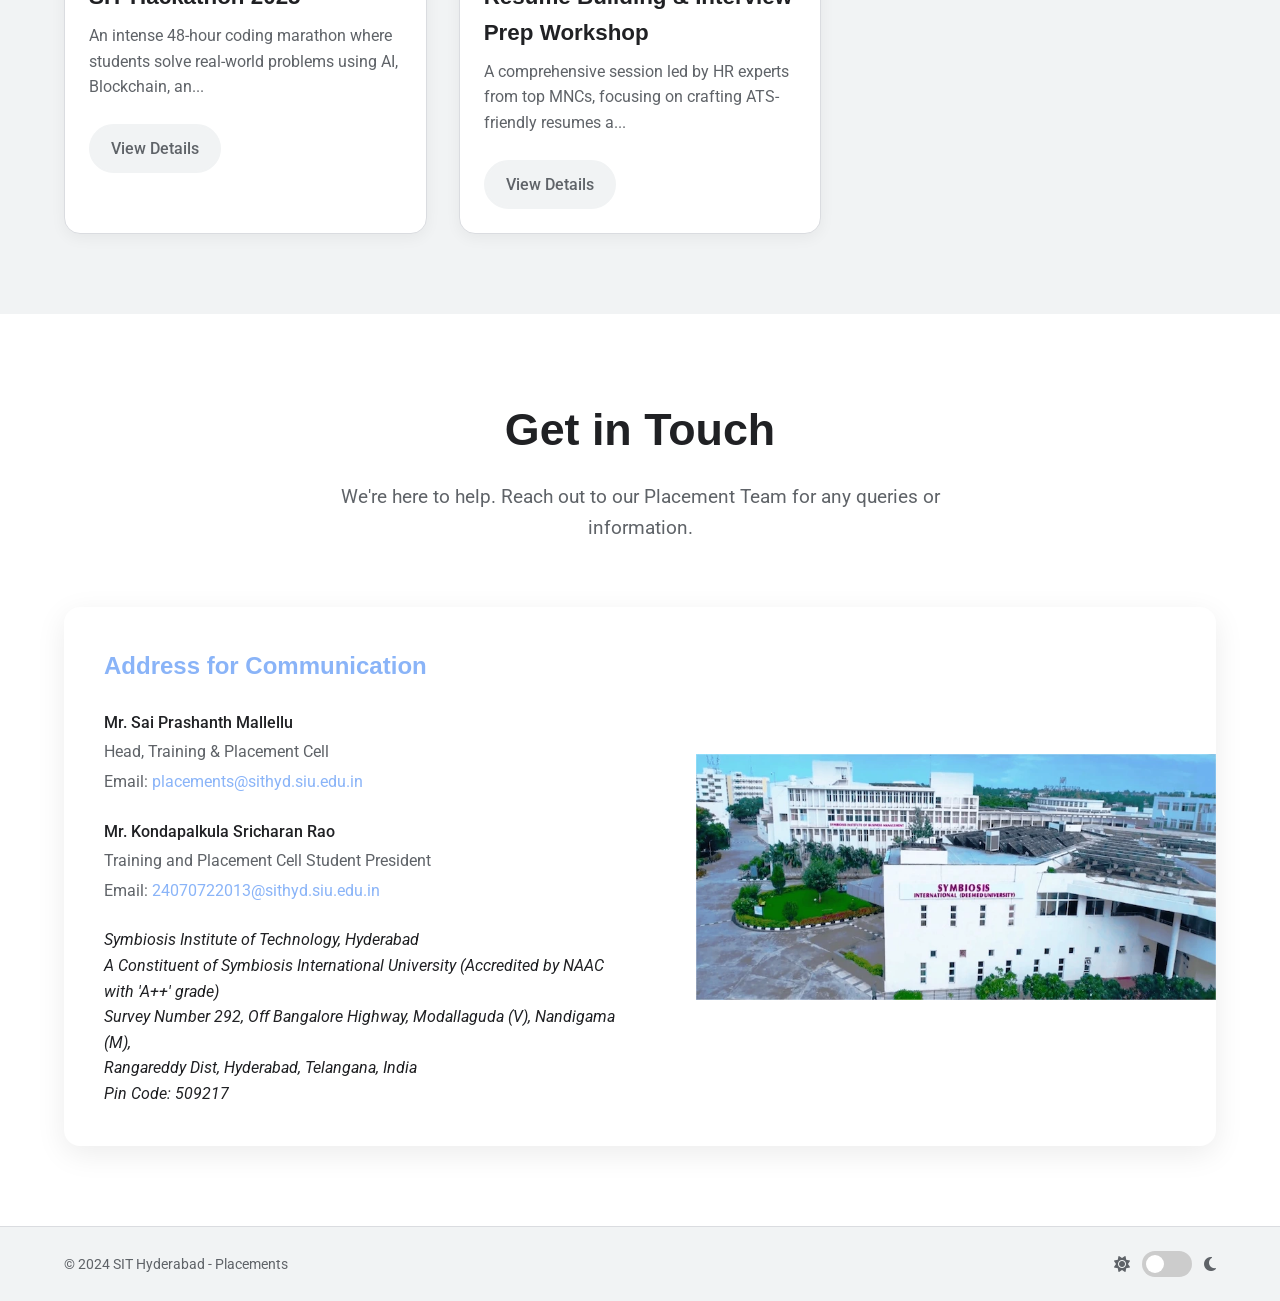
==== commit 4b0897d1: "Update internship listings and committee member details in index.html" ====
--- a/index.html
+++ b/index.html
@@ -3159,169 +3159,292 @@
     ];
 
     const internshipData = {
-        summer: [
-            {
-                company: 'Google STEP',
-                role: 'Software Engineering',
-                dates: 'Oct–Nov 2025',
-                duration: '8–10 weeks',
-                stipend: 'Competitive',
-                eligibility: 'CS/IT UG students',
-                link: 'https://thenewviews.com/google-step-internship/',
-                icon: 'fab fa-google',
-                status: 'closed'
-            },
-            {
-                company: 'Microsoft India',
-                role: 'Tech/PM/Design',
-                dates: 'Dec 2025 – Jan 2026',
-                duration: '8–12 weeks',
-                stipend: 'Competitive',
-                eligibility: 'Penultimate year students',
-                link: 'https://tnpofficer.com/internship/',
-                icon: 'fab fa-microsoft',
-                status: 'active'
-            },
-            {
-                company: 'Goldman Sachs',
-                role: 'Summer Analyst',
-                dates: 'Sept–Nov 2025',
-                duration: '9–10 weeks',
-                stipend: 'Competitive',
-                eligibility: 'Final-year students',
-                link: '#',
-                icon: 'fas fa-building-columns',
-                status: 'closed'
-            },
-            {
-                company: 'Amazon WOW',
-                role: 'SDE Intern',
-                dates: 'Oct 2025',
-                duration: '6 months',
-                stipend: 'Competitive',
-                eligibility: 'Women in Tech',
-                link: '#',
-                icon: 'fab fa-amazon',
-                status: 'closed'
-            },
-             {
-                company: 'Cisco',
-                role: 'Network Intern',
-                dates: 'Aug 2025',
-                duration: '6 months',
-                stipend: '₹35,000/mo',
-                eligibility: 'CSE/ECE',
-                link: '#',
-                icon: 'fas fa-network-wired',
-                status: 'closed'
-            },
-             {
-                company: 'PayPal',
-                role: 'SDE Intern',
-                dates: 'Dec 2025',
-                duration: 'Summer 2026',
-                stipend: 'Paid',
-                eligibility: 'CS 2027 Grads',
-                link: '#',
-                icon: 'fab fa-paypal',
-                status: 'active'
-            }
-        ],
-        winter: [
-             {
-                company: 'Infosys InStep',
-                role: 'Global Intern',
-                dates: 'Rolling',
-                duration: '8 weeks',
-                stipend: 'Paid',
-                eligibility: 'Engg/Mgmt',
-                link: '#',
-                icon: 'fas fa-globe',
-                status: 'active'
-            },
-            {
-                company: 'PM Internship',
-                role: 'Govt Intern',
-                dates: 'Sept 2025',
-                duration: 'Varies',
-                stipend: '₹5,000/mo',
-                eligibility: 'Age 21-24',
-                link: '#',
-                icon: 'fas fa-landmark',
-                status: 'active'
-            }
-        ],
-        virtual: [
-            {
-                company: 'JP Morgan',
-                role: 'Forage Simulation',
-                dates: 'Always Open',
-                duration: 'Self-paced',
-                stipend: 'Certificate',
-                eligibility: 'Anyone',
-                link: '#',
-                icon: 'fas fa-building-columns',
-                status: 'active'
-            },
-            {
-                company: 'Cisco',
-                role: 'Data Science',
-                dates: 'Always Open',
-                duration: 'Virtual',
-                stipend: 'Skill Building',
-                eligibility: 'Anyone',
-                link: '#',
-                icon: 'fas fa-database',
-                status: 'active'
-            }
-        ]
-    };
-
-    const committeeMembers = [
+    summer: [
         {
-            name: "Dr. T. P. Singh",
-            role: "Director, SIT Hyderabad",
-            email: "director@sithyd.siu.edu.in",
-            linkedin: "#",
-            photo: "Photo/Director.jpg",
-            details: "<p>Dr. Singh has over 25 years of experience in academia and industry. He guides the overall vision of the institute's placement activities.</p>"
+            company: 'Google STEP',
+            role: 'Software Engineering',
+            dates: 'Oct–Nov 2025',
+            duration: '8–10 weeks',
+            stipend: 'Competitive',
+            eligibility: 'CS/IT UG students',
+            link: 'https://thenewviews.com/google-step-internship/',
+            icon: 'fab fa-google',
+            status: 'closed'
         },
         {
-            name: "Mr. Sai Prashanth Mallellu",
-            role: "Head, T&P Cell",
-            email: "placements@sithyd.siu.edu.in",
-            linkedin: "#",
-            photo: "Photo/Head.jpg",
-            details: "<p>Leading the placement cell with a focus on corporate relations and student skill development.</p>"
+            company: 'Microsoft India',
+            role: 'Tech/PM/Design',
+            dates: 'Dec 2025 – Jan 2026',
+            duration: '8–12 weeks',
+            stipend: 'Competitive',
+            eligibility: 'Penultimate year students',
+            link: 'https://tnpofficer.com/internship/',
+            icon: 'fab fa-microsoft',
+            status: 'active'
         },
         {
-            name: "Kondapalkula Sricharan Rao",
-            role: "Student President",
-            email: "24070722013@sithyd.siu.edu.in",
-            linkedin: "#",
-            photo: "Photo/Sricharan.jpg",
-            details: "<p>Responsible for coordinating student activities and bridging the gap between students and the administration.</p>"
+            company: 'Amazon WOW',
+            role: 'Software Development',
+            dates: 'Oct 2025',
+            duration: '6 months or summer',
+            stipend: 'Competitive',
+            eligibility: 'Women in tech',
+            link: 'https://jobsnet.in/2026-batch/',
+            icon: 'fab fa-amazon',
+            status: 'closed'
+        },
+        {
+            company: 'Goldman Sachs',
+            role: 'Engineering Summer Analyst',
+            dates: 'Sept–Nov 2025',
+            duration: '9–10 weeks',
+            stipend: 'Competitive',
+            eligibility: 'Final-year engineering students',
+            link: 'https://www.talentd.in/articles/goldman-sachs-summer-internship-program-2026-india-engineering-division',
+            icon: 'fas fa-building-columns',
+            status: 'closed'
+        },
+        {
+            company: 'Cisco',
+            role: 'Network & Software Intern',
+            dates: 'Aug 2025',
+            duration: '6 months',
+            stipend: '₹35,000/month + perks',
+            eligibility: '≥70% marks, CSE/IT/ECE',
+            link: 'https://techinternshipnews.com/cisco-internship-eligibility-stipend-online-application-process/',
+            icon: 'fas fa-network-wired',
+            status: 'closed'
+        },
+        {
+            company: 'PayPal',
+            role: 'Software Engineer Intern',
+            dates: 'Dec 2025 – Feb 2026',
+            duration: 'Summer 2026',
+            stipend: 'Paid',
+            eligibility: 'CS students graduating 2027',
+            link: 'https://www.foundit.in/career-advice/paypal-summer-internship-apply/',
+            icon: 'fab fa-paypal',
+            status: 'active'
+        },
+        {
+            company: 'Visa',
+            role: 'Payments & Tech Internship',
+            dates: 'Sept 2025 onwards',
+            duration: '12 weeks',
+            stipend: 'Paid',
+            eligibility: 'UG/PG students',
+            link: 'https://thenewviews.com/visa-summer-internship/',
+            icon: 'fab fa-cc-visa',
+            status: 'active'
+        },
+        {
+            company: 'Barclays',
+            role: 'Finance & Tech Roles',
+            dates: 'Jan–Feb 2026',
+            duration: '8–12 weeks',
+            stipend: '₹39,000–₹70,000/month',
+            eligibility: 'Finance/Tech grads',
+            link: 'https://www.coursejoiner.com/internship/free-summer-interns-2026-70k/',
+            icon: 'fas fa-piggy-bank',
+            status: 'soon'
+        },
+        {
+            company: 'TCS',
+            role: 'Research Internship',
+            dates: 'Rolling',
+            duration: '6–18 weeks',
+            stipend: 'Varies',
+            eligibility: 'Final-year BE/BTech, MTech, PhD',
+            link: 'https://www.tcs.com/careers/india/internship',
+            icon: 'fas fa-laptop-code',
+            status: 'active'
+        },
+        {
+            company: 'Infosys InStep',
+            role: 'Global Internship',
+            dates: 'Rolling',
+            duration: '8 weeks',
+            stipend: 'Paid',
+            eligibility: 'Engineering/Management students',
+            link: 'https://www.infosys.com/careers/internships.html',
+            icon: 'fas fa-globe',
+            status: 'active'
         },
          {
-            name: "Harini Kummari",
-            role: "Vice President",
-            email: "24070722045@sithyd.siu.edu.in",
-            linkedin: "#",
-            photo: "Photo/Harini.jpg",
-            details: "<p>Assists in planning and executing placement drives and training workshops.</p>"
-        }
-    ];
-
-    const industryAdvisors = [
+            company: 'ISRO',
+            role: 'Research/Space Science',
+            dates: 'March 2026',
+            duration: '6 weeks',
+            stipend: 'Unpaid',
+            eligibility: 'UG/PG in Science/Tech',
+            link: 'https://www.isro.gov.in/InternshipAndProjects.html',
+            icon: 'fas fa-rocket',
+            status: 'soon'
+        },
         {
-            name: "Mr. Corporate Leader",
-            role: "CTO, Tech Corp",
-            email: "advisor@example.com",
-            linkedin: "#",
-            photo: "https://ui-avatars.com/api/?name=Corporate+Leader&background=0D8ABC&color=fff",
-            details: "<p>Provides strategic guidance on industry trends and curriculum alignment.</p>"
-        }
-    ];
+            company: 'DRDO',
+            role: 'Research & Development',
+            dates: 'Feb–March 2026',
+            duration: '6 weeks',
+            stipend: 'Unpaid',
+            eligibility: 'Engineering students',
+            link: 'https://www.drdo.gov.in',
+            icon: 'fas fa-shield-halved',
+            status: 'soon'
+        },
+         {
+            company: 'Deloitte India',
+            role: 'Consulting, Audit',
+            dates: 'Jan–March 2026',
+            duration: '6–8 weeks',
+            stipend: 'Paid',
+            eligibility: 'Management/Engineering',
+            link: 'https://thenewviews.com/summer-internship/',
+            icon: 'fas fa-briefcase',
+            status: 'active'
+        },
+        {
+            company: 'BCG',
+            role: 'Consulting Intern',
+            dates: 'Campus cycles',
+            duration: '8–10 weeks',
+            stipend: 'Competitive',
+            eligibility: 'UG/PG/MBA',
+            link: 'https://careers.bcg.com/global/en/internship-opportunities',
+            icon: 'fas fa-user-tie',
+            status: 'active'
+        },
+         {
+            company: 'EY',
+            role: 'Advisory/Assurance Intern',
+            dates: 'Campus cycles',
+            duration: '8 weeks',
+            stipend: 'Paid',
+            eligibility: 'Commerce/Finance/Tech',
+            link: 'https://www.ey.com/en_in/careers/student-entry-level-programs',
+            icon: 'fas fa-magnifying-glass-chart',
+            status: 'active'
+        },
+        {
+            company: 'PwC',
+            role: 'Tech Consulting Intern',
+            dates: 'Campus cycles',
+            duration: '8–10 weeks',
+            stipend: 'Paid',
+            eligibility: 'Engineering/Management',
+            link: 'https://in.linkedin.com/jobs/view/acceleration-center-advisory-b-tech-intern-2026-at-pwc-acceleration-center-india-4315953178',
+            icon: 'fas fa-chart-pie',
+            status: 'active'
+        }
+    ],
+    winter: [
+        {
+            company: 'Google',
+            role: 'Application Engineering Intern',
+            dates: 'Sept 17, 2025',
+            duration: '22–24 weeks',
+            stipend: 'Competitive',
+            eligibility: 'CS/IT students',
+            link: 'https://www.foundit.in/career-advice/google-winter-internship-application-engineering-apply/',
+            icon: 'fab fa-google',
+            status: 'closed'
+        },
+        {
+            company: 'Infosys Winternship',
+            role: 'Engineering Projects',
+            dates: 'Campus nomination',
+            duration: '76 days',
+            stipend: 'Paid',
+            eligibility: 'CS/IT students',
+            link: 'https://www.infosys.com/careers/internships.html',
+            icon: 'fas fa-laptop',
+            status: 'active'
+        },
+        {
+            company: 'ISRO / IIRS',
+            role: 'Remote Sensing Internship',
+            dates: 'Aug–Oct 2025',
+            duration: '45 days minimum',
+            stipend: 'Unpaid',
+            eligibility: 'UG/PG in Science/Tech',
+            link: 'https://www.iirs.gov.in/content/external-student-internship',
+            icon: 'fas fa-satellite',
+            status: 'closed'
+        },
+        {
+            company: 'PM Internship Scheme',
+            role: 'Govt-backed internship',
+            dates: 'Sept 2025 onwards',
+            duration: 'Varies',
+            stipend: '₹5,000/month + allowance',
+            eligibility: 'Age 21–24 years',
+            link: 'https://aicteinternshipupdates.com/pm-internship-scheme-2026-apply-online/',
+            icon: 'fas fa-landmark',
+            status: 'active'
+        }
+    ],
+    virtual: [
+        {
+            company: 'JP Morgan',
+            role: 'Forage Virtual job simulation',
+            dates: 'Always Open',
+            duration: 'Virtual / Self-paced',
+            stipend: 'Certificate',
+            eligibility: 'B.Tech/ BBA Pursuing',
+            link: 'https://www.theforage.com/simulations?companies=jpmorgan&fbclid=PAVERFWAO7nTFleHRuA2FlbQIxMABzcnRjBmFwcF9pZA8xMjQwMjQ1NzQyODc0MTQAAafjtINODhkpUfODsh6gKLmZ8wKGXo0hm1qjEaMxidHhNUynTDMu_-YXWpMvrg_aem_Tnt9szuJaSJ91Gd3tQy1zA',
+            icon: 'fas fa-building-columns',
+            status: 'active'
+        },
+        {
+            company: 'JP Morgan',
+            role: 'Software Engineering (Forage)',
+            dates: 'Always Open',
+            duration: 'Virtual / Self-paced',
+            stipend: 'Certificate',
+            eligibility: 'Anyone',
+            link: 'https://www.theforage.com/simulations/jpmorgan/advanced-software-engineering-r0fm',
+            icon: 'fas fa-code',
+            status: 'active'
+        },
+        {
+            company: 'Cisco',
+            role: 'Data Science',
+            dates: 'Always Open',
+            duration: 'Virtual',
+            stipend: 'Skill Building',
+            eligibility: 'Anyone',
+            link: 'https://www.netacad.com/courses/introduction-data-science?courseLang=en-US',
+            icon: 'fas fa-database',
+            status: 'active'
+        },
+        {
+            company: 'Google',
+            role: 'Various Fields',
+            dates: 'Rolling',
+            duration: 'Varies',
+            stipend: 'Varies',
+            eligibility: 'Students throughout India',
+            link: 'https://www.google.com/about/careers/applications/jobs/results/140779051512931014-associate-software-developer-intern/',
+            icon: 'fab fa-google',
+            status: 'active'
+        }
+    ]
+    };
+
+    const committeeMembers = [
+{ name: 'Dr. Rajanikanth Aluvalu', role: 'Director', email: 'director@sithyd.siu.edu.in', linkedin: '#', photo: 'Photo/Rajinikanth.jpg', details: `<p>A visionary leader dedicated to fostering an environment of innovation and excellence.</p>` },
+{ name: 'Mr. Sai Prashanth', role: 'Head, Training & Placement Cell & Convenor', email: 'saiprashanth@sithyd.siu.edu.in', linkedin: '#', photo: 'Photo/Prashanth.jpg', details: 'A dynamic professional dedicated to bridging the gap between academia and industry.' },
+{ name: 'Mr. Pallati Narsimhulu', role: 'Faculty Coordinator & Co - Convenor', email: 'pallatinarsimhulu@sithyd.siu.edu.in', linkedin: '#', photo: 'Photo/pallati.jpg', details: 'Plays a pivotal role in aligning academic curriculum with placement training modules.' },
+{ name: 'Mr. Kondapalkula Sricharan Rao', role: 'Training and Placement Cell Student President', email: '24070722013@sithyd.siu.edu.in',linkedin: 'https://www.linkedin.com/in/sricharan-rao-421152323', photo: 'Photo/Sricharan.jpg', details: 'Leads the student body of the T&P Cell with dedication.' },
+{ name: 'Ms. Mokshita VP', role: 'Training and Placement Cell Student Vice President', email: 'mokshitavp@gmail.com', linkedin: 'https://www.linkedin.com/in/mokshita-v-p-479296347', photo: 'Photo/Mokshitha.jpg', details: 'Assists in the leadership of student placement initiatives.' },
+{ name: 'Mr. Sreesainadh Ancha', role: 'Training and Placement Cell Head Training & Internships', email: 'srichakrasainadh@gmail.com', linkedin: 'https://www.linkedin.com/in/ancha-sreesainadh-b42389346', photo: 'Photo/Sainadh.jpg', details: 'Focuses on organizing training programs and securing valuable internship opportunities.' },
+{ name: 'Ms. Harini Kummari', role: 'Training and Placement Cell Student Coordinator', email: 'harinikummari9@gmail.com', linkedin: 'https://www.linkedin.com/in/harini-k-4b8558347', photo: 'Photo/Harini.jpg', details: 'A key student coordinator, helping to manage events and communication.' }
+];
+
+const industryAdvisors = [
+{ name: 'Ms. UmaRani Tejomurtula', role: 'Developer Productivity Specialist, Microsoft', email: 'umarani.tejomurtula@microsoft.com', linkedin: '#', photo: 'Photo/Uma.jpg', details: 'An industry expert from Microsoft providing invaluable insights and guidance.' },
+{ name: 'Ms. Niharika Vanka', role: 'Senior Data Analyst, Inn Collection Group, UK', email: 'vankaniharika08@gmail.com', linkedin: '#', photo: 'Photo/niharika.jpg', details: 'An accomplished alumna offering a global perspective on data analytics careers.' }
+];
 
 
     // =================================================================
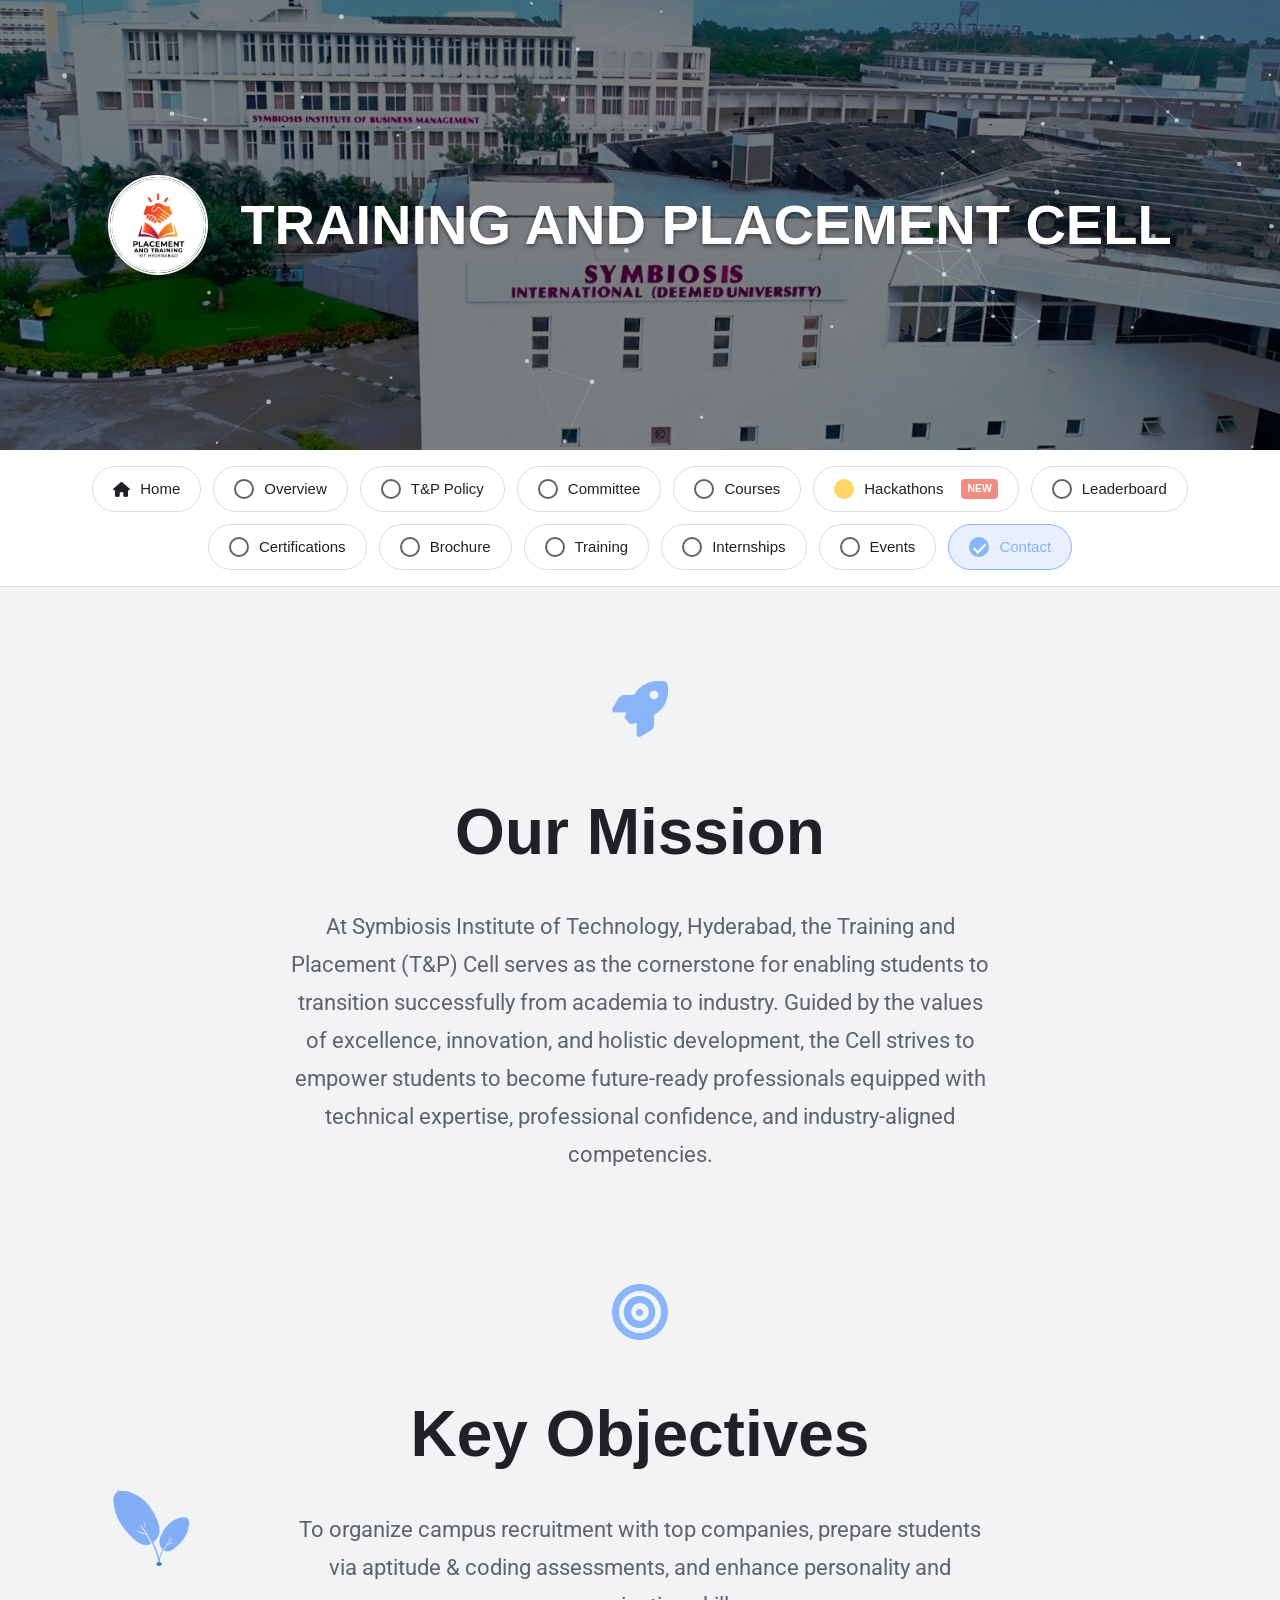
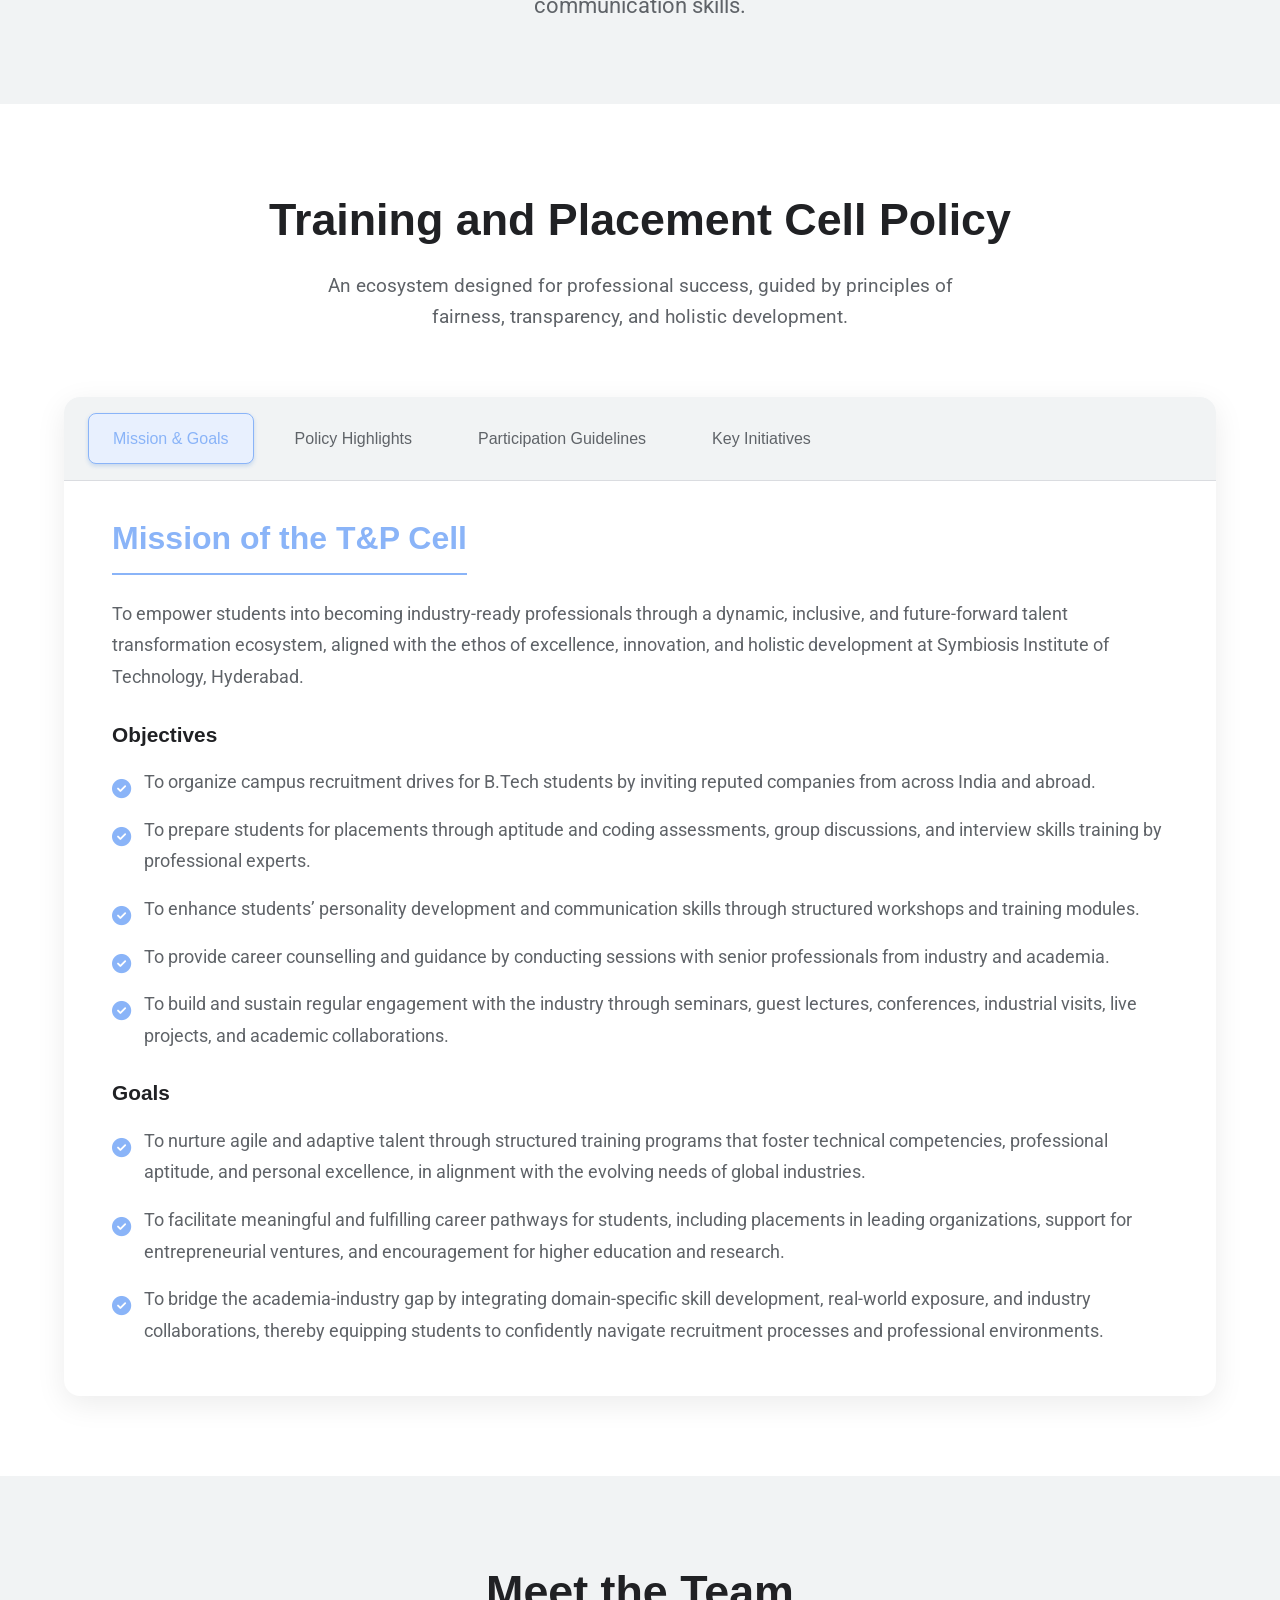
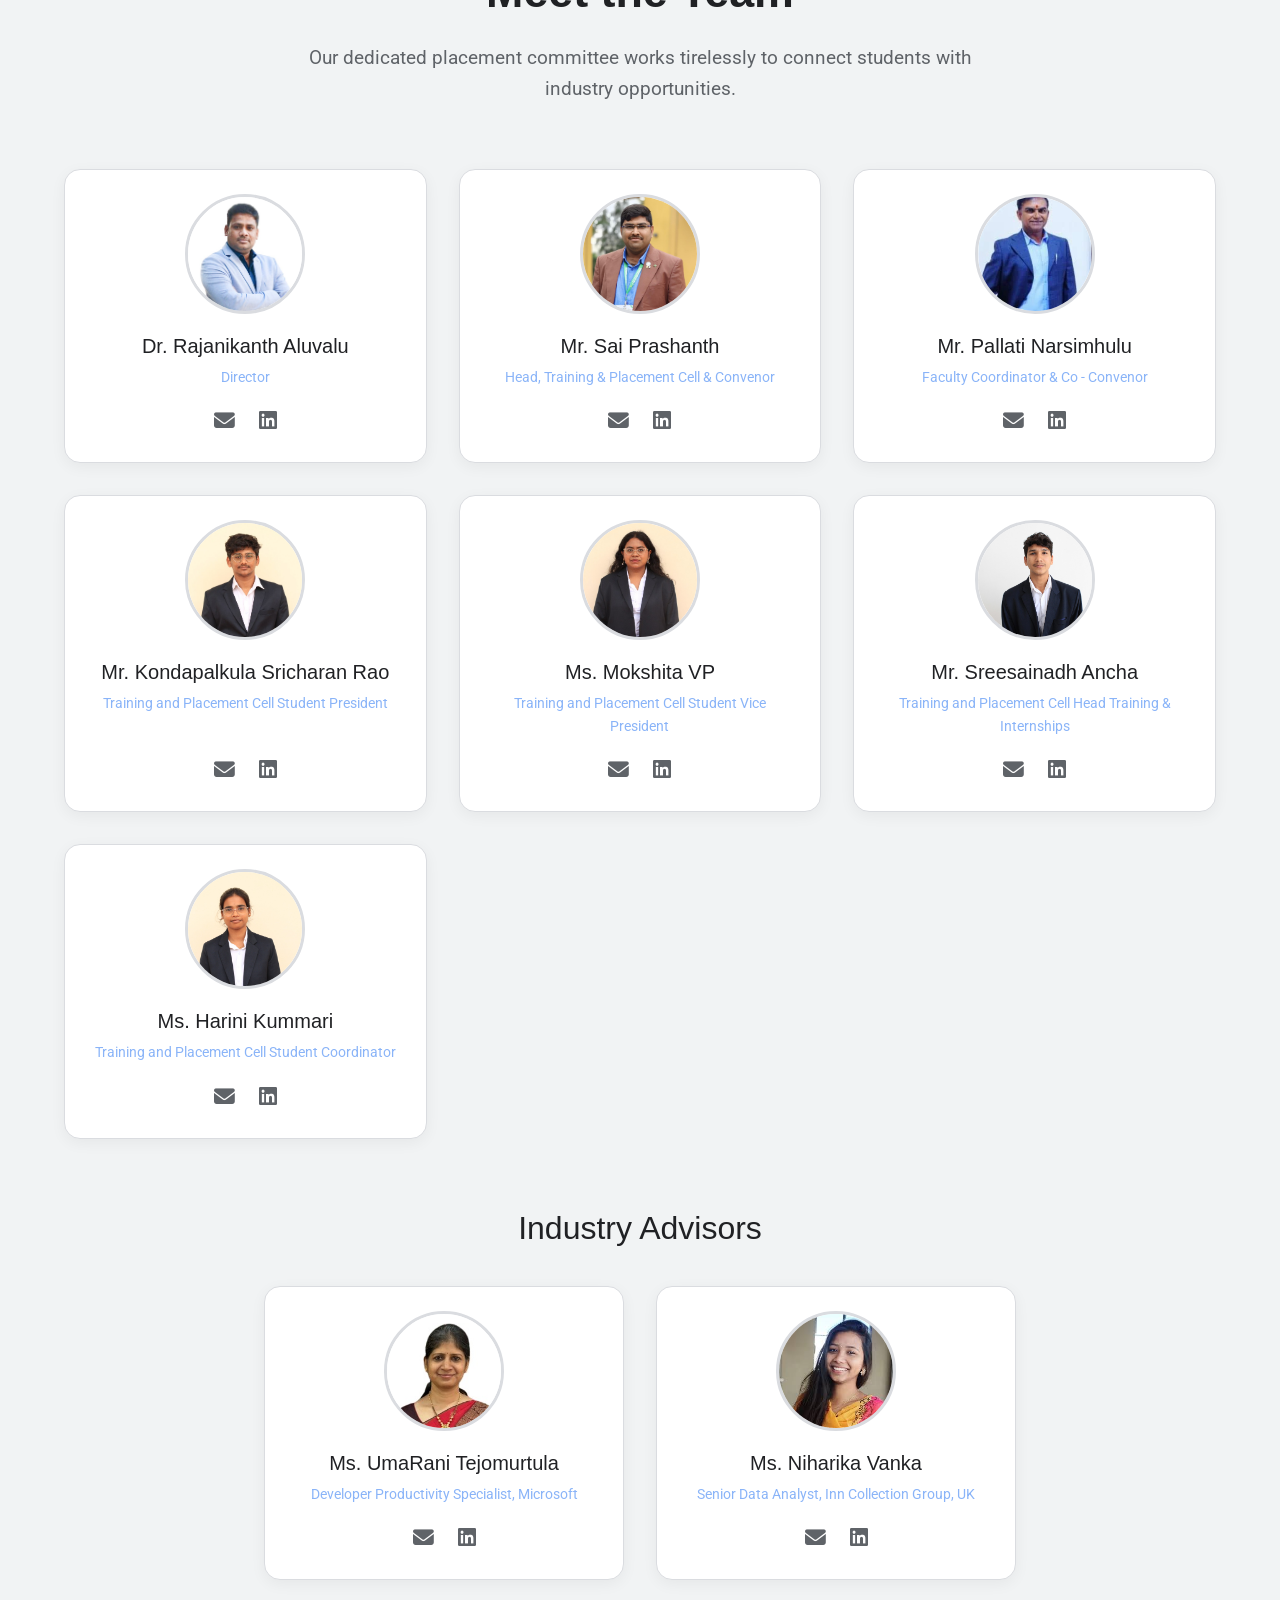
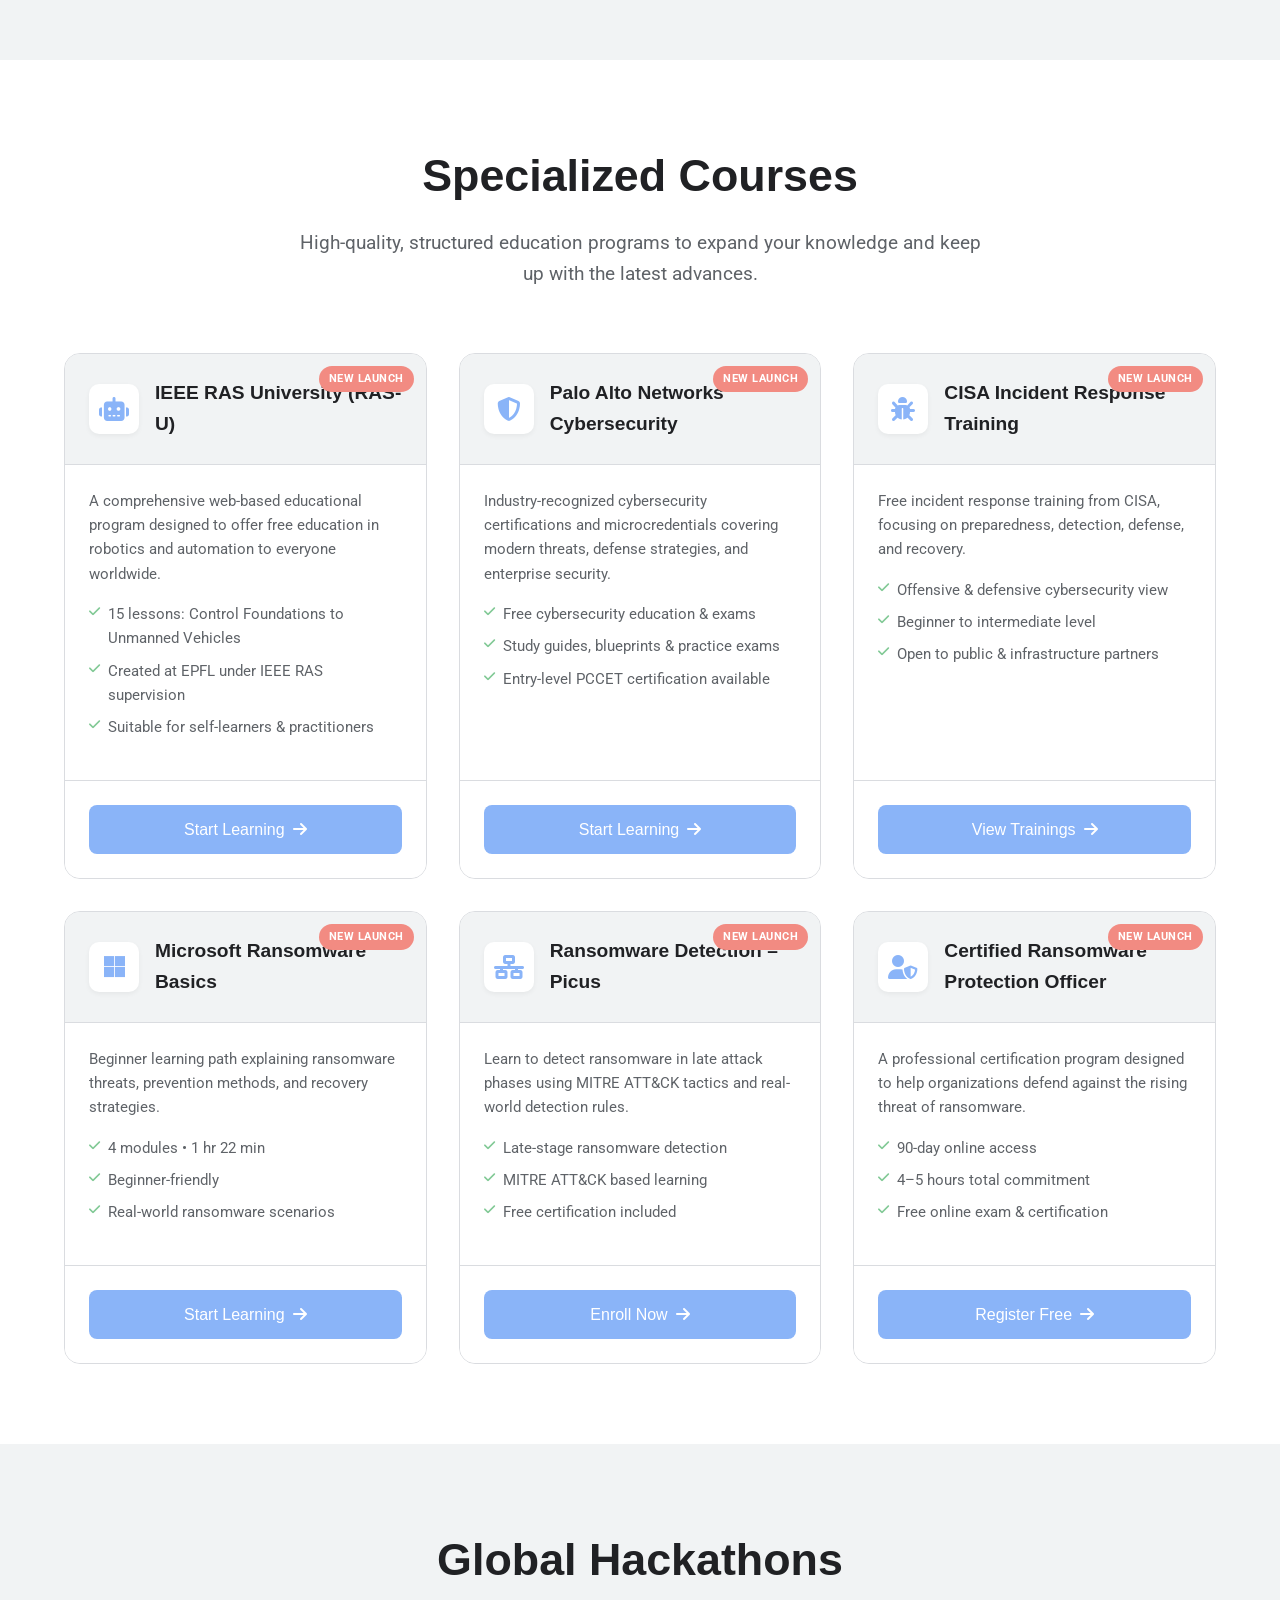
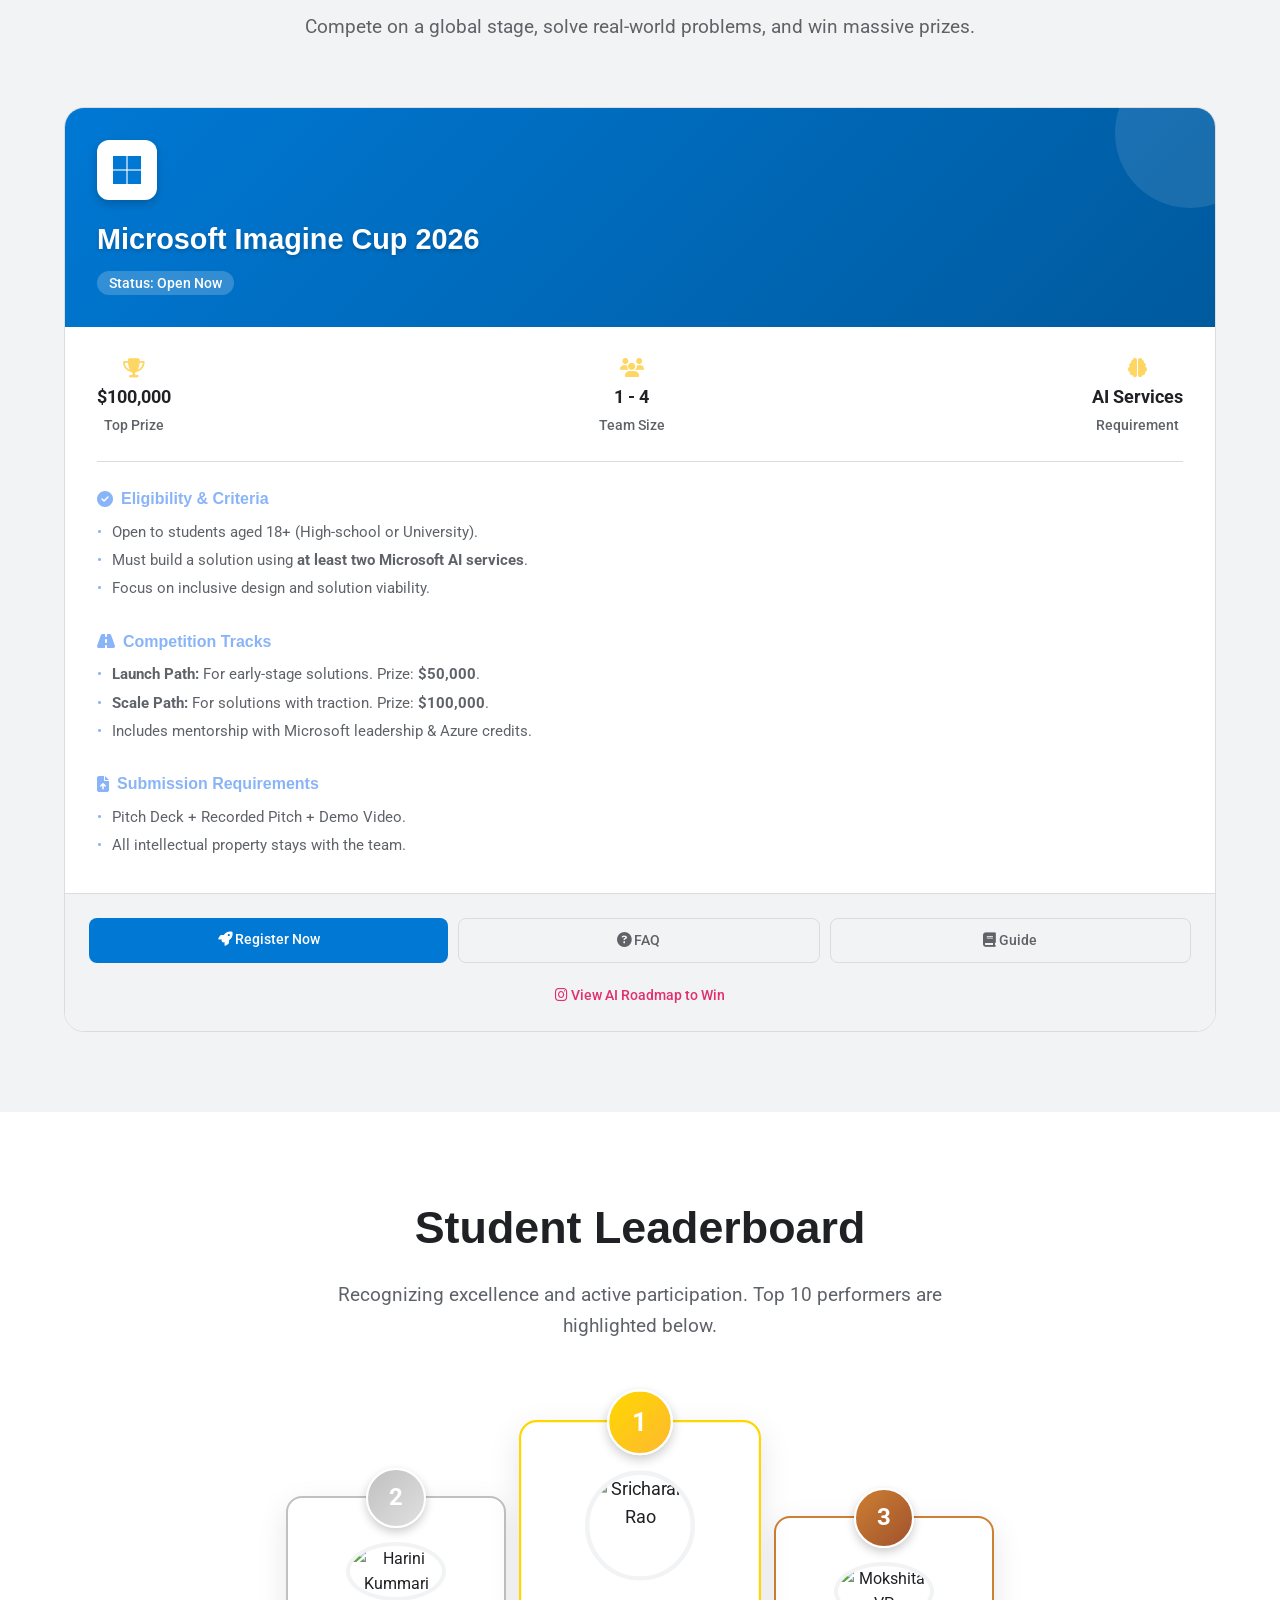
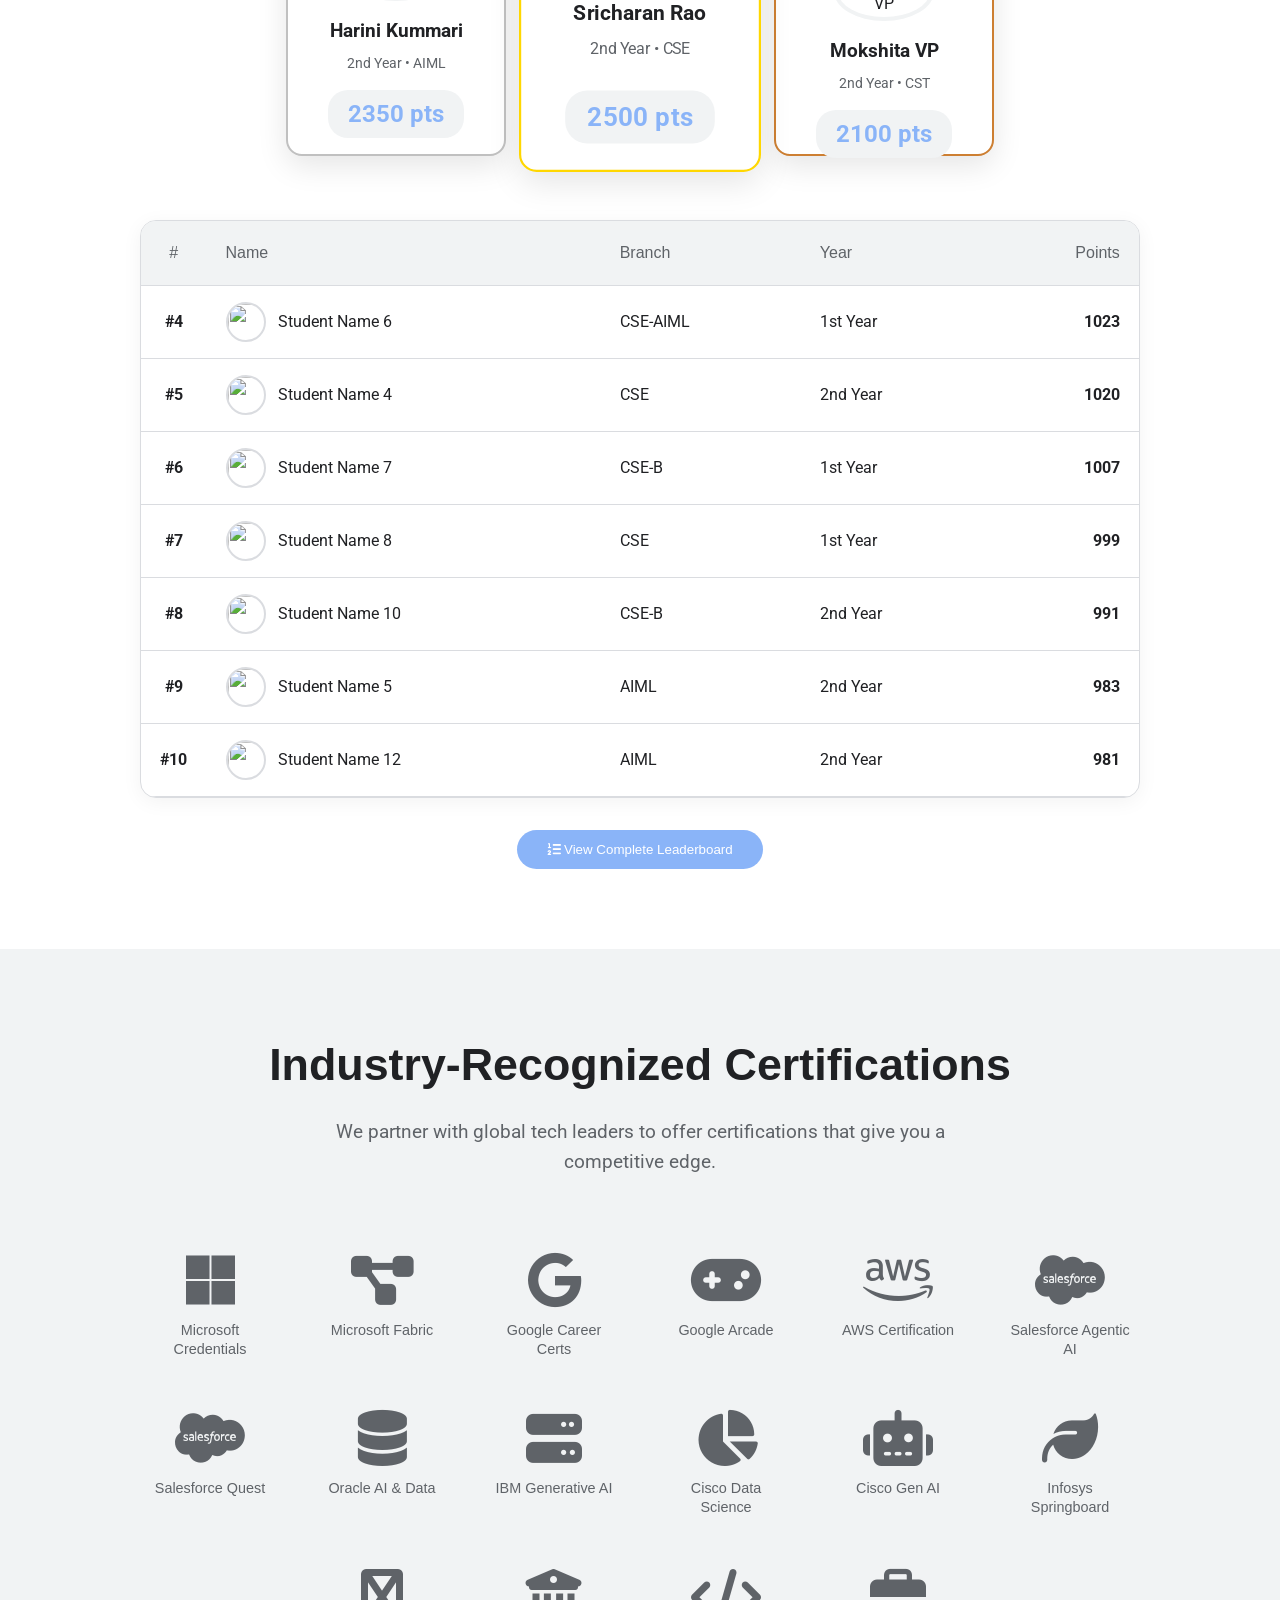
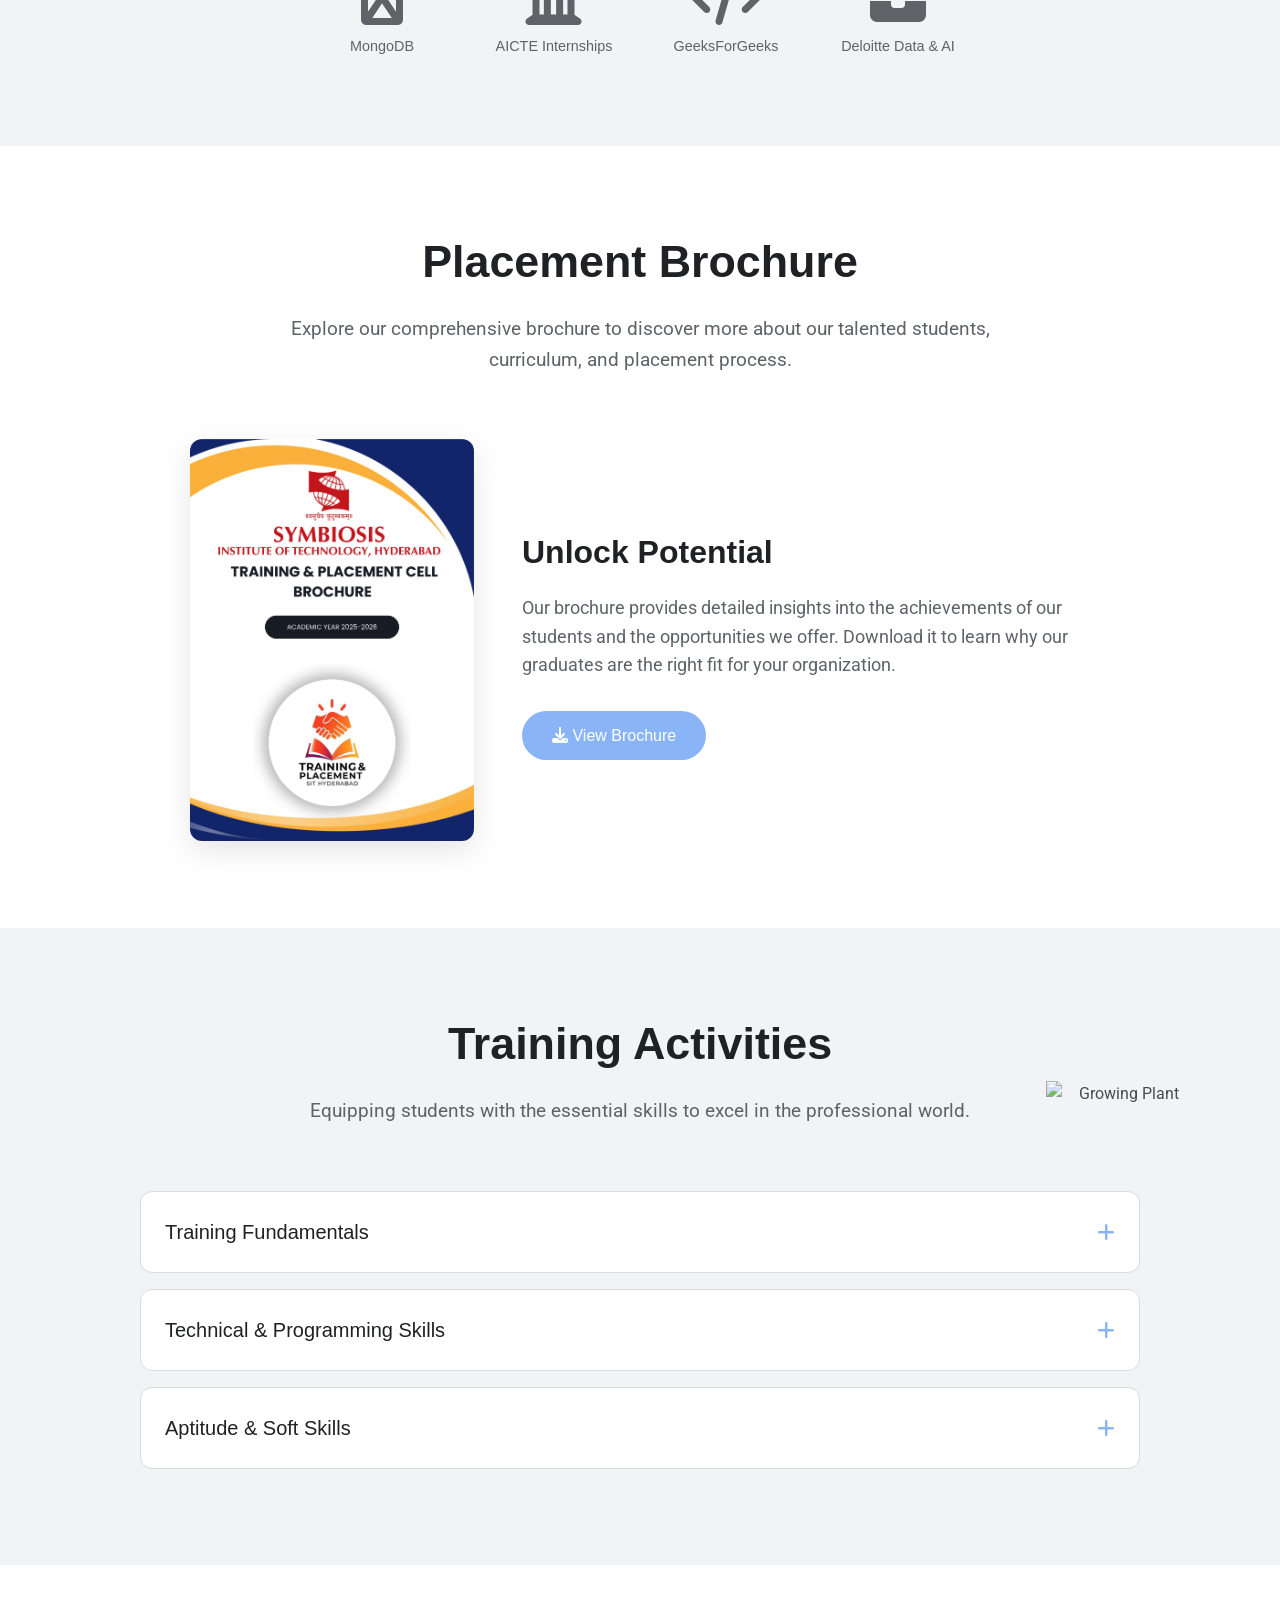
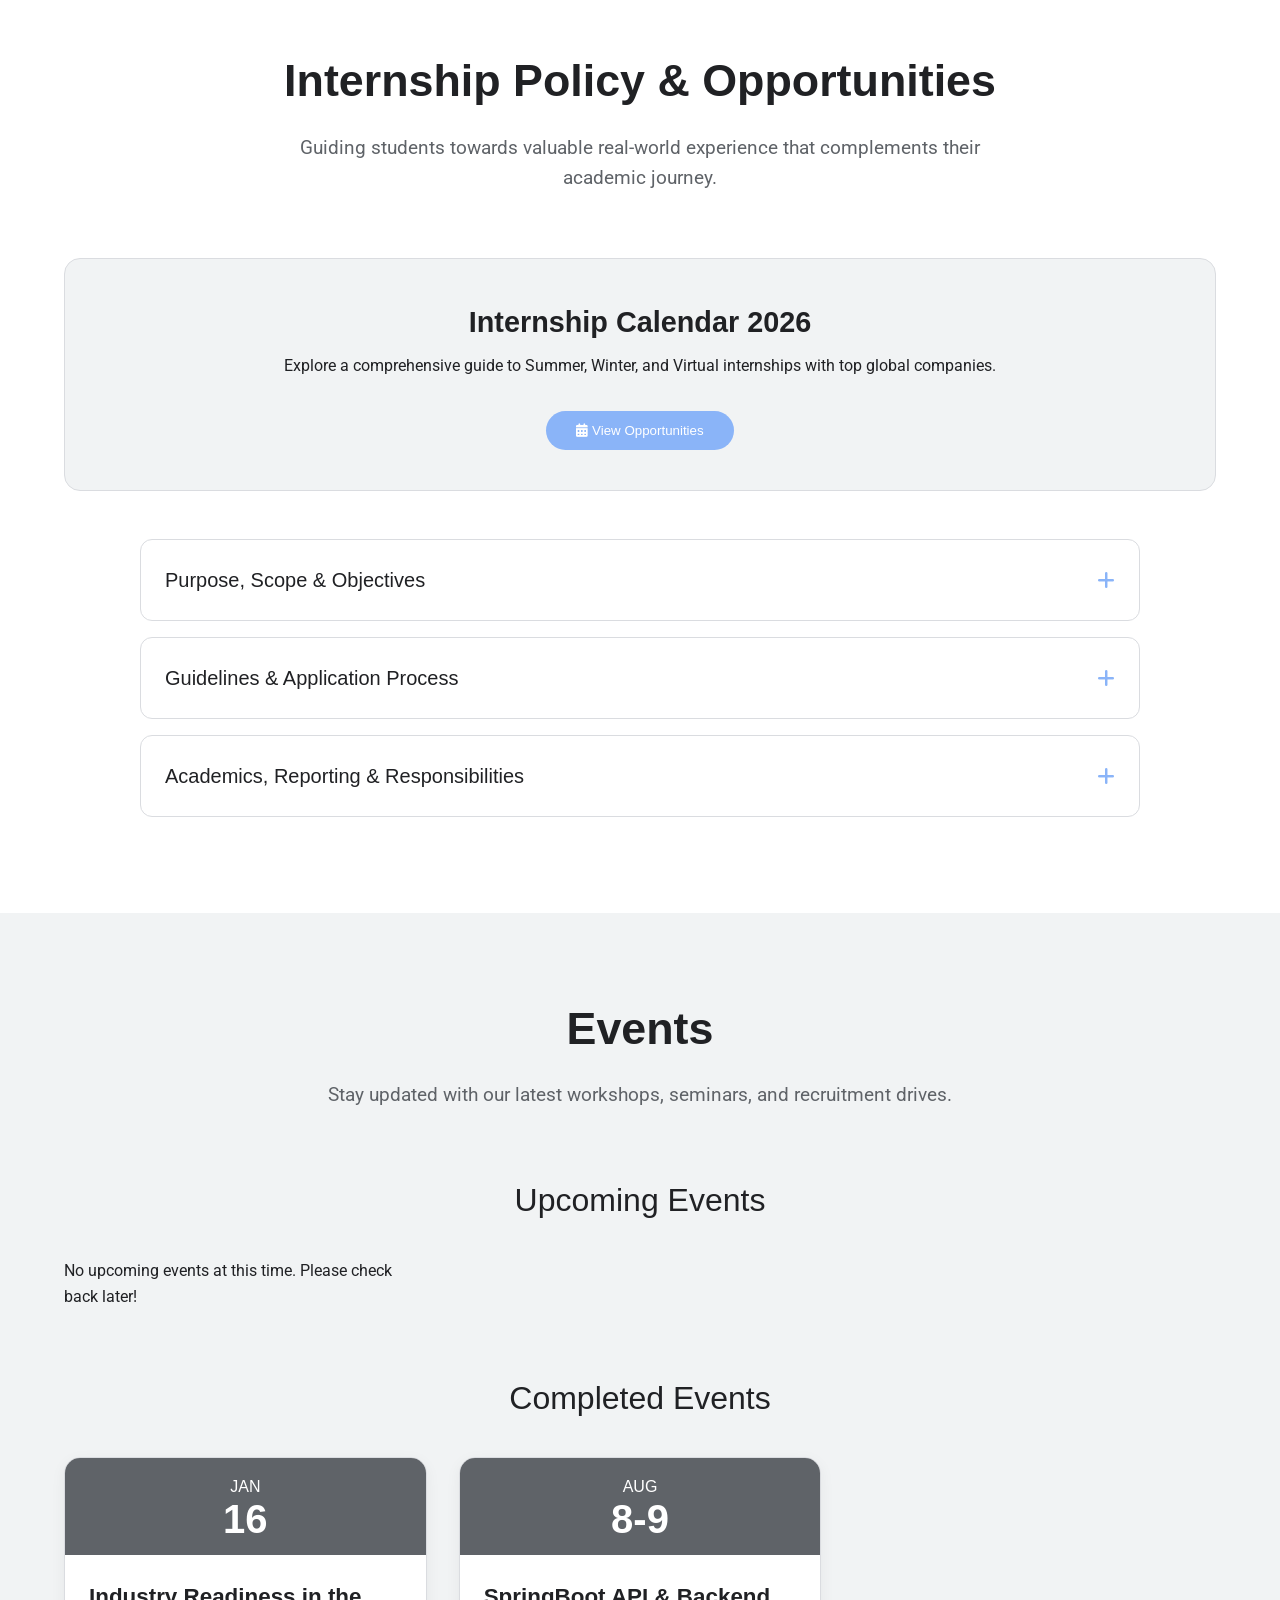
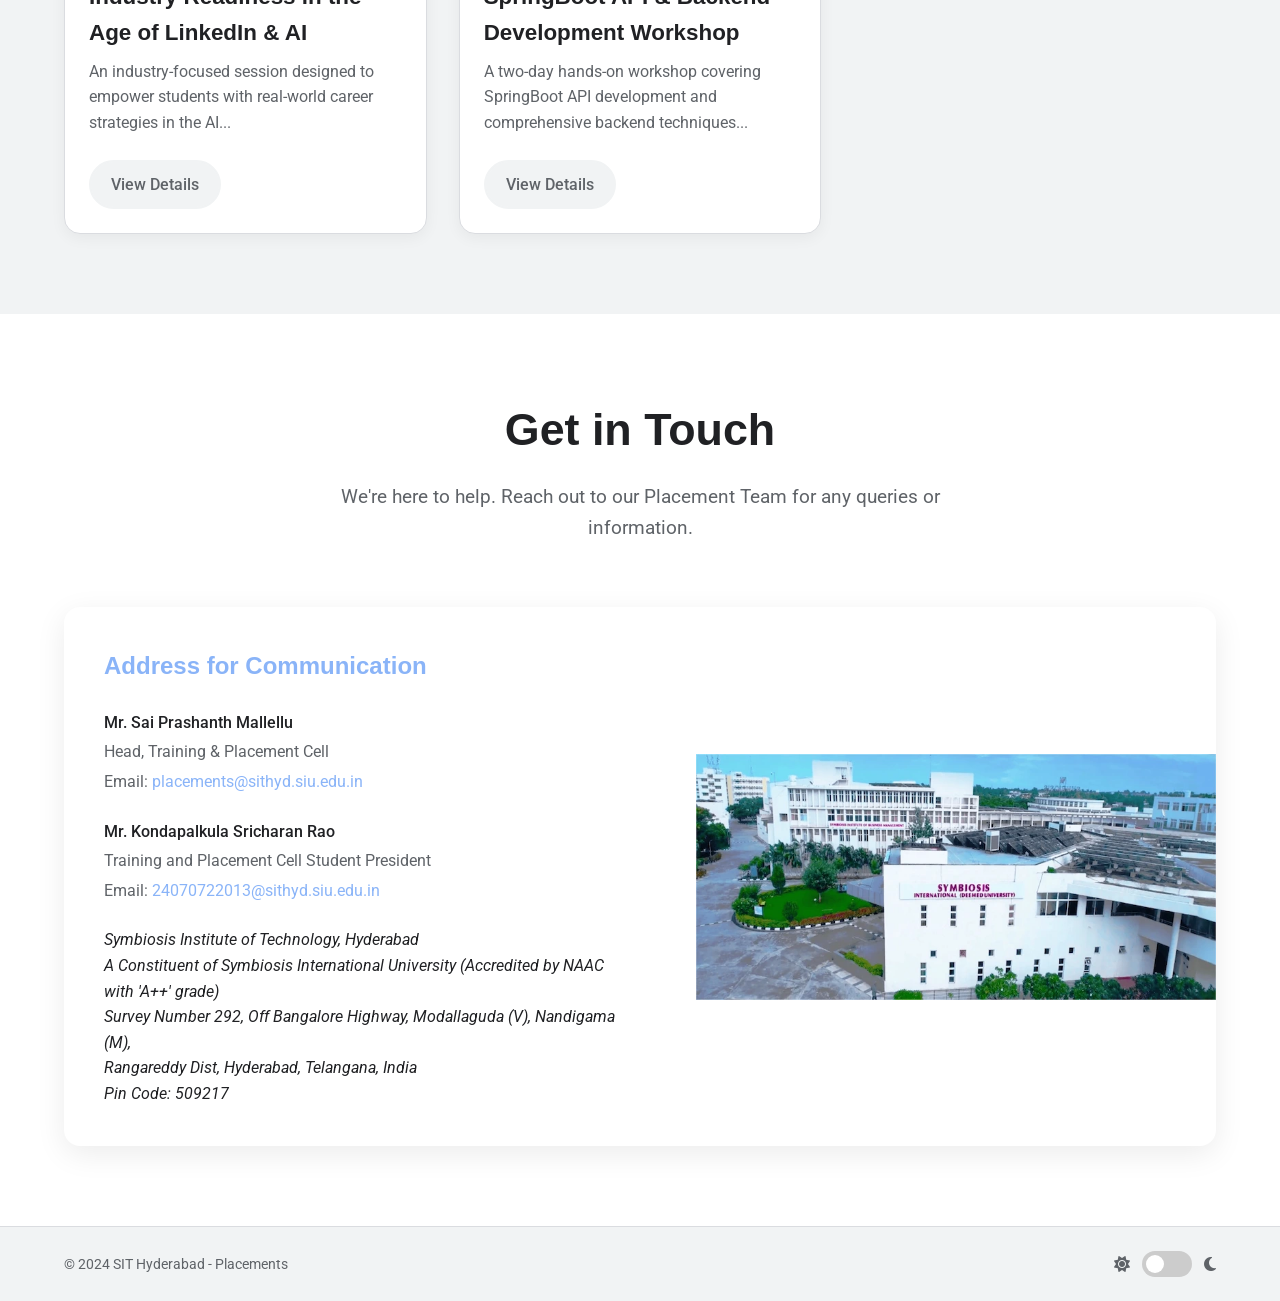
==== commit c73360b8: "Refactor code structure for improved readability and maintainability" ====
--- a/index.html
+++ b/index.html
@@ -3035,7 +3035,7 @@
             <section id="eventCTA" class="page-section animated-item">
                 <canvas class="particle-background" data-particle-color="dark"></canvas>
                 <div class="section-header">
-                    <h2>Interested in Participating Next Year?</h2>
+                    <h2>Interested in Participating Next Event?</h2>
                     <p>Whether you're a student, a company, or a potential speaker, we'd love to hear from you.</p>
                     <a href="#contact" id="event-cta-button" class="brochure-btn" style="margin-top: 1rem;">Get in Touch</a>
                 </div>
@@ -3102,60 +3102,109 @@
     
     const eventsData = [
         {
-            id: 'resume-workshop-2024',
-            title: "Resume Building & Interview Prep Workshop",
-            startDate: "2024-09-15",
-            endDate: "2024-09-15",
-            overview: "A comprehensive session led by HR experts from top MNCs, focusing on crafting ATS-friendly resumes and mastering behavioral interview techniques.",
-            heroImage: "Photo/campus.png",
-            registration: { status: 'closed', link: '#' },
-            agenda: [
-                { time: "10:00 AM", title: "Introduction to Resume ATS Systems", speaker: "Mr. John Doe" },
-                { time: "11:30 AM", title: "Live Resume Reviews", speaker: "HR Panel" },
-                { time: "02:00 PM", title: "Mock Interview Drills", speaker: "Alumni Mentors" }
-            ],
-            speakers: [
-                { name: "Jane Smith", role: "Senior HR, Google", photo: "https://ui-avatars.com/api/?name=Jane+Smith&background=random" },
-                { name: "Robert Brown", role: "Talent Acquisition, Microsoft", photo: "https://ui-avatars.com/api/?name=Robert+Brown&background=random" }
-            ],
-            gallery: [
-                "https://placehold.co/600x400/e0e0e0/808080?text=Workshop+1",
-                "https://placehold.co/600x400/e0e0e0/808080?text=Workshop+2",
-                "https://placehold.co/600x400/e0e0e0/808080?text=Workshop+3"
-            ],
-            videos: [],
-            testimonials: [
-                { quote: "The resume tips were a game changer for me!", author: "Student A", role: "CSE 3rd Year" }
-            ],
-            highlights: [
-                { stat: "200+", label: "Attendees" },
-                { stat: "50+", label: "Resumes Reviewed" }
-            ]
+id: 'springboot-api-backend',
+title: 'SpringBoot API & Backend Development Workshop',
+startDate: '2025-08-08',
+endDate: '2025-08-09',
+registration: {
+status: 'open',
+link: 'https://example.com/springboot-registration'
+},
+heroImage: 'Photo/workshop.jpg',
+overview: "A two-day hands-on workshop covering SpringBoot API development and comprehensive backend techniques. Learn from experienced engineers from Broadridge and Infosys to build robust backend systems with SpringBoot.",
+displaySections: {
+registration: false,
+agenda: true,
+speakers: true,
+gallery: true,
+videos: false,
+testimonials: false,
+highlights: true,
+},
+agenda: [
+{ time: '10:00 AM', title: 'Workshop on SpringBoot API Development by Mr. M Sai Kumar' },
+{ time: '02:00 PM', title: 'Workshop on Backend Development using SpringBoot by Mr. Uthej Kalathilal' },
+],
+speakers: [
+{ name: 'Mr. M Sai Kumar', role: 'Software Engineer, Broadridge', photo: 'https://placehold.co/200x200/ffc300/333?text=MSK' },
+{ name: 'Mr. Uthej Kalathilal', role: 'Digital Specialist Engineer, Infosys', photo: 'https://placehold.co/200x200/00a8e8/fff?text=UK' },
+],
+gallery: [
+'Photo/java1.jpeg',
+'Photo/java2.jpeg',
+'Photo/java3.jpeg',
+'Photo/java4.jpeg',
+'Photo/java5.jpeg',
+],
+videos: [],
+testimonials: [],
+highlights: [
+{ stat: '2', label: 'Expert Speakers' },
+{ stat: '2', label: 'Workshop Days' },
+{ stat: '50', label: 'Seats' }
+]
+},
+        
+        {
+    id: 'industry-readiness-linkedin-ai-2026',
+    title: "Industry Readiness in the Age of LinkedIn & AI",
+    startDate: "2026-01-16",
+    endDate: "2026-01-16",
+    overview: "An industry-focused session designed to empower students with real-world career strategies in the AI-driven job market. The session emphasizes building a strong LinkedIn presence, leveraging AI tools for career growth, and understanding current industry expectations and skill trends.",
+    heroImage: "Photo/campus.png",
+    displaySections: {
+registration: true,
+agenda: true,
+speakers: true,
+gallery: true,
+videos: false,
+testimonials: false,
+highlights: false,
+},
+    registration: { status: 'closed', link: '#' },
+    agenda: [
+        { 
+            time: "02:00 PM", 
+            title: "Industry Readiness in the Age of LinkedIn & AI", 
+            speaker: "Mr. Nilesh Kataria" 
         },
-        {
-            id: 'hackathon-2025',
-            title: "SIT Hackathon 2025",
-            startDate: "2025-02-10",
-            endDate: "2025-02-12",
-            overview: "An intense 48-hour coding marathon where students solve real-world problems using AI, Blockchain, and IoT.",
-            heroImage: "Photo/campus2.png",
-            registration: { status: 'open', link: '#' },
-            agenda: [
-                { time: "Day 1 - 09:00 AM", title: "Opening Ceremony", speaker: "Director" },
-                { time: "Day 1 - 11:00 AM", title: "Hacking Begins", speaker: "" },
-                { time: "Day 3 - 05:00 PM", title: "Prize Distribution", speaker: "Chief Guest" }
-            ],
-            speakers: [
-                { name: "Dr. A. Scientist", role: "AI Researcher", photo: "https://ui-avatars.com/api/?name=A+Scientist&background=random" }
-            ],
-            gallery: [],
-            videos: [],
-            testimonials: [],
-            highlights: [
-                { stat: "₹1L", label: "Prize Pool" },
-                { stat: "50", label: "Teams" }
-            ]
-        }
+        { 
+            time: "02:45 PM", 
+            title: "Leveraging LinkedIn & AI Tools for Career Growth", 
+            speaker: "Mr. Nilesh Kataria" 
+        },
+        { 
+            time: "03:30 PM", 
+            title: "Industry Expectations & Campus-to-Corporate Transition", 
+            speaker: "Mr. Nilesh Kataria" 
+        }
+    ],
+    speakers: [
+        { 
+            name: "Nilesh Kataria", 
+            role: "Co-Founder, RiseUp Career Studio", 
+            photo: "https://ui-avatars.com/api/?name=Nilesh+Kataria&background=random" 
+        }
+    ],
+    gallery: [
+        "Photo/Linkdin2026.jpeg"
+        
+    ],
+    videos: [],
+    testimonials: [
+        
+    ],
+    highlights: [
+    ],
+    venue: "Microsoft AI Innovators Hub, SIT Hyderabad",
+    organizers: [
+        "IEEE SIT Hyderabad Student Branch",
+        "Microsoft AI Innovators Hub",
+        "Training & Placement Cell, SIT Hyderabad"
+    ],
+      
+}
+
     ];
 
     const internshipData = {
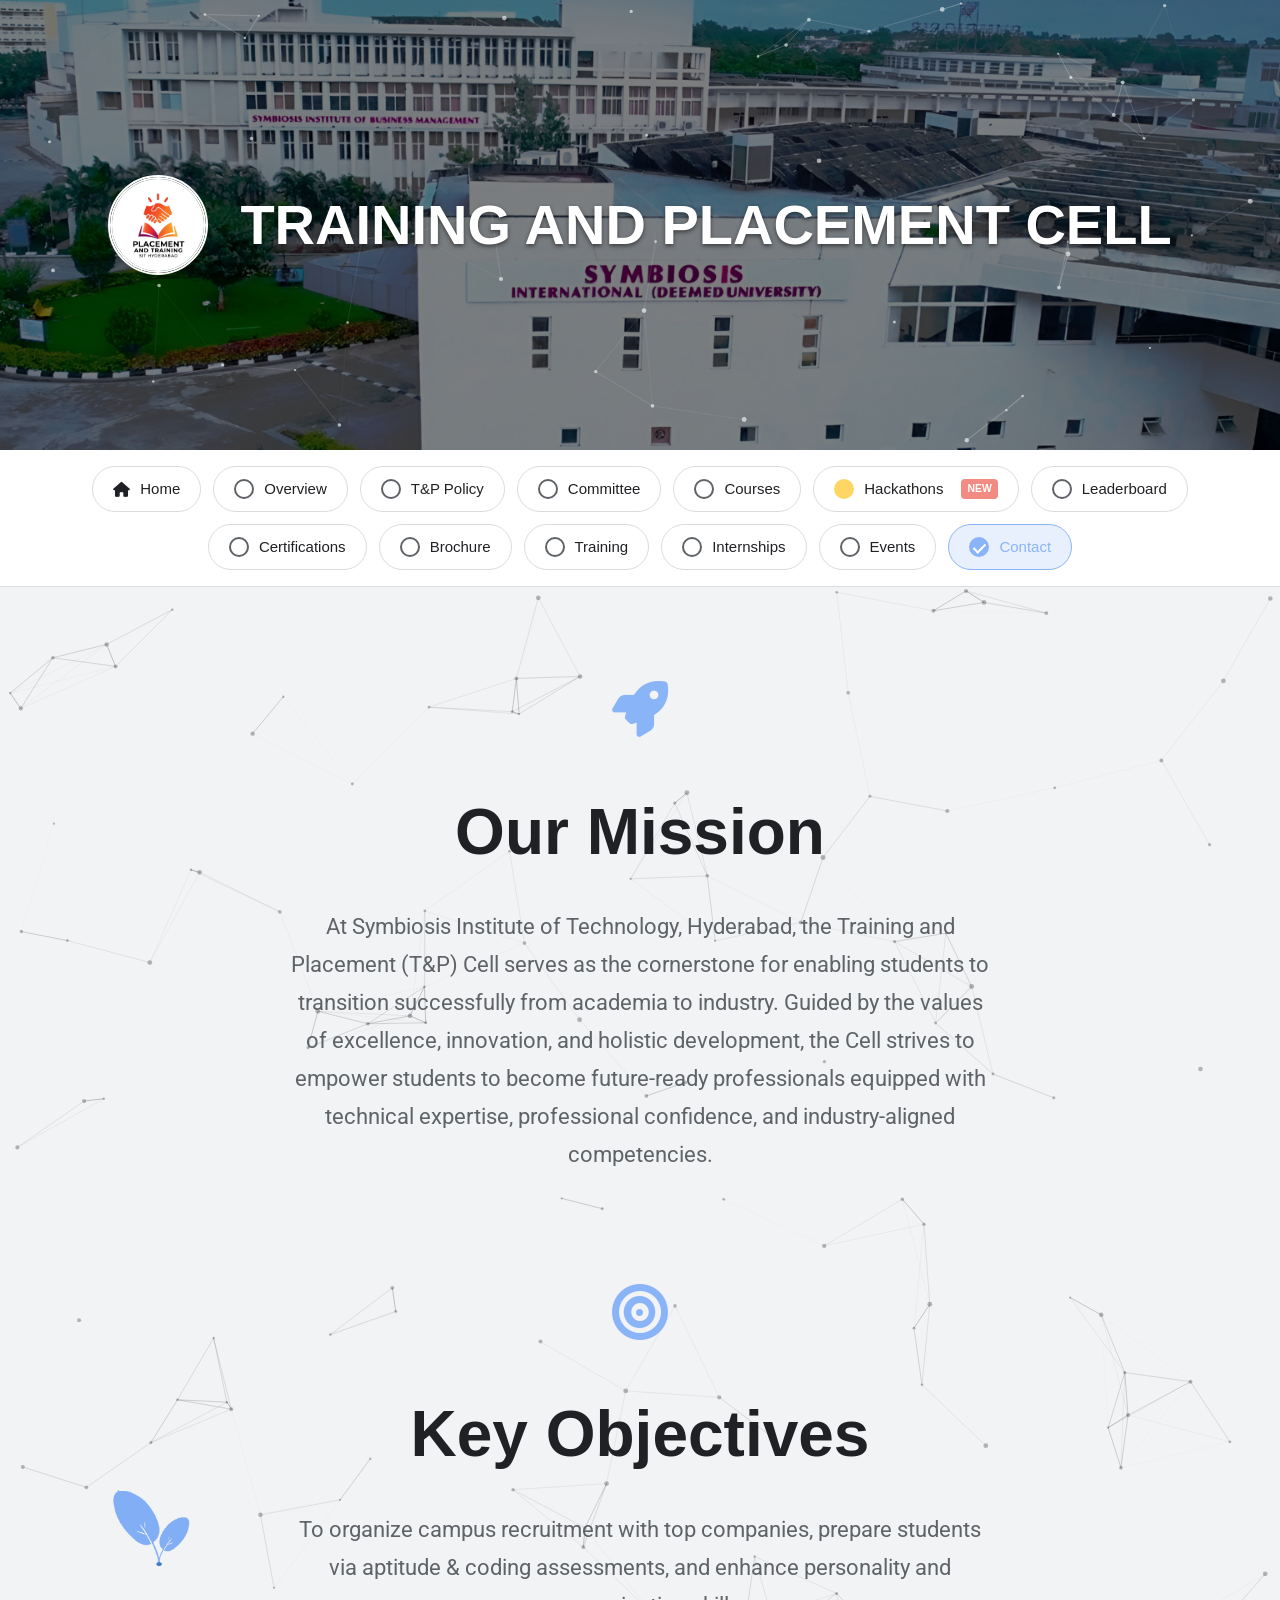
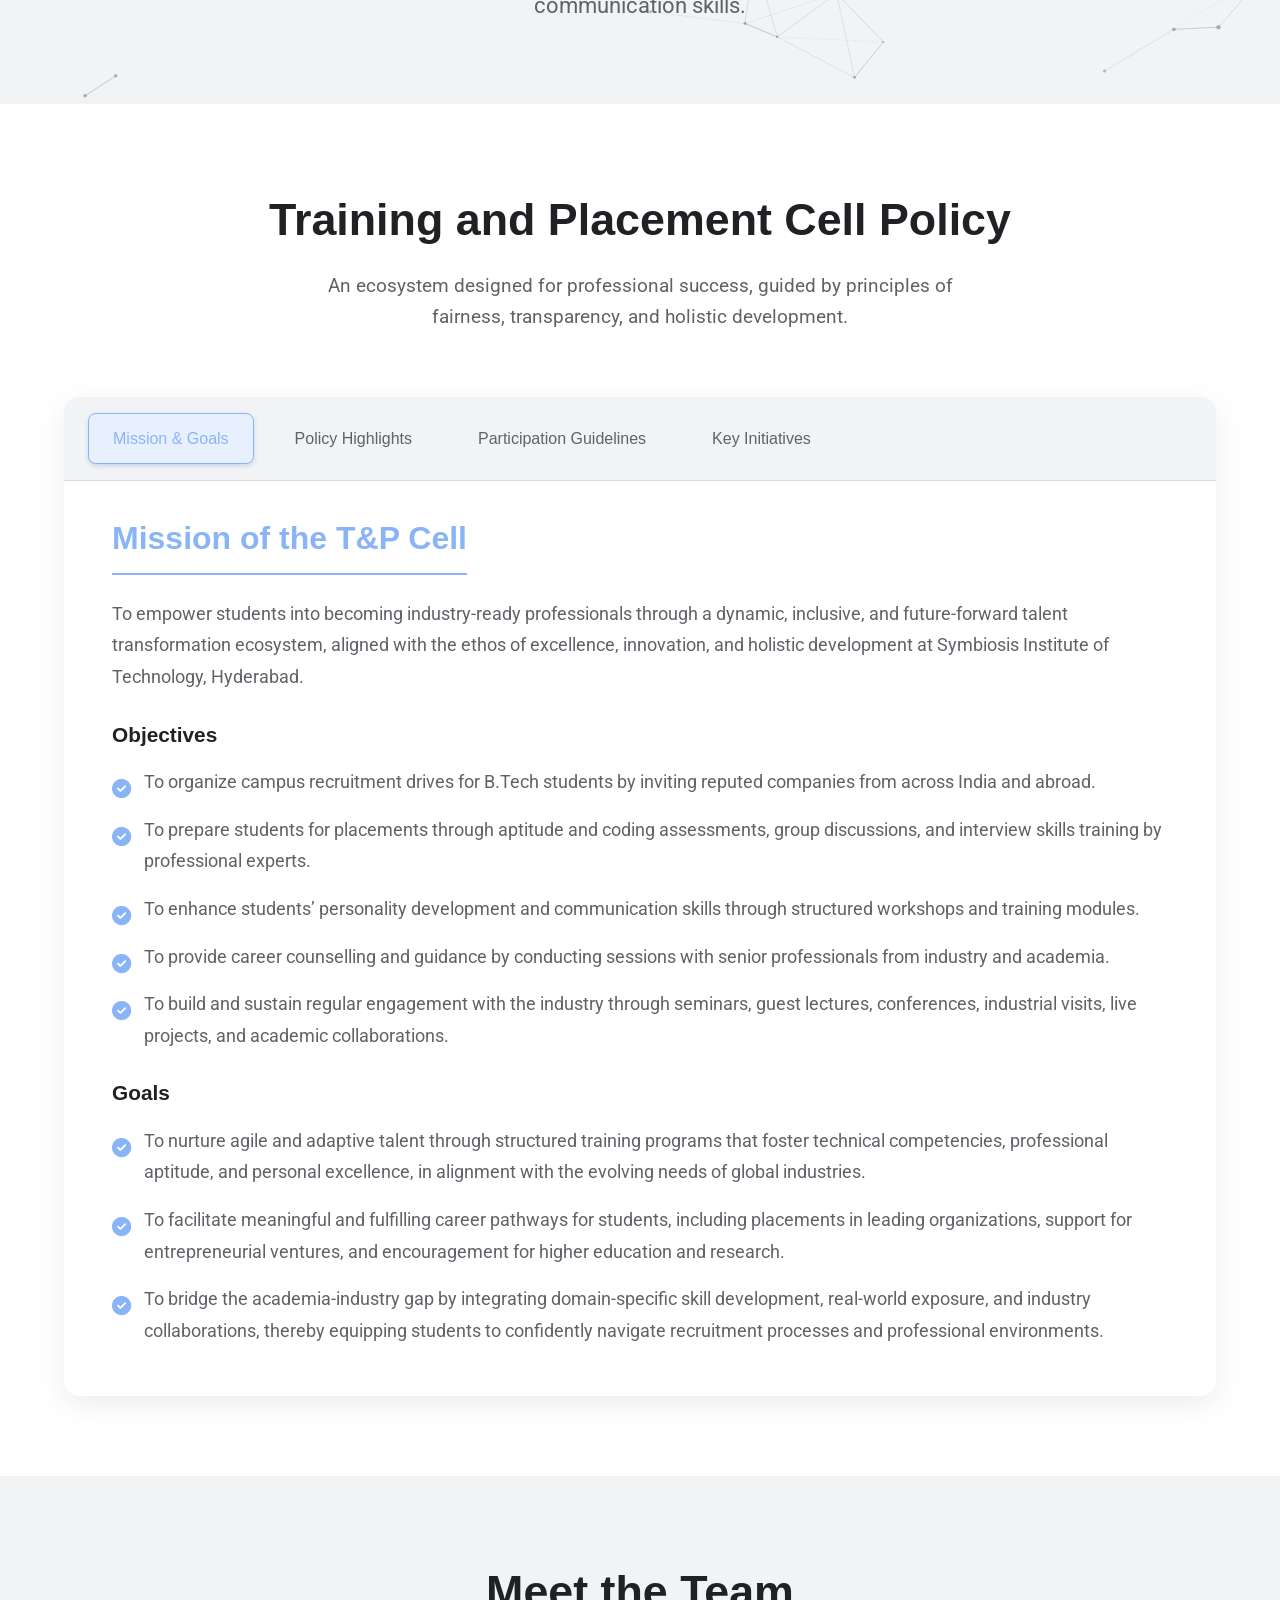
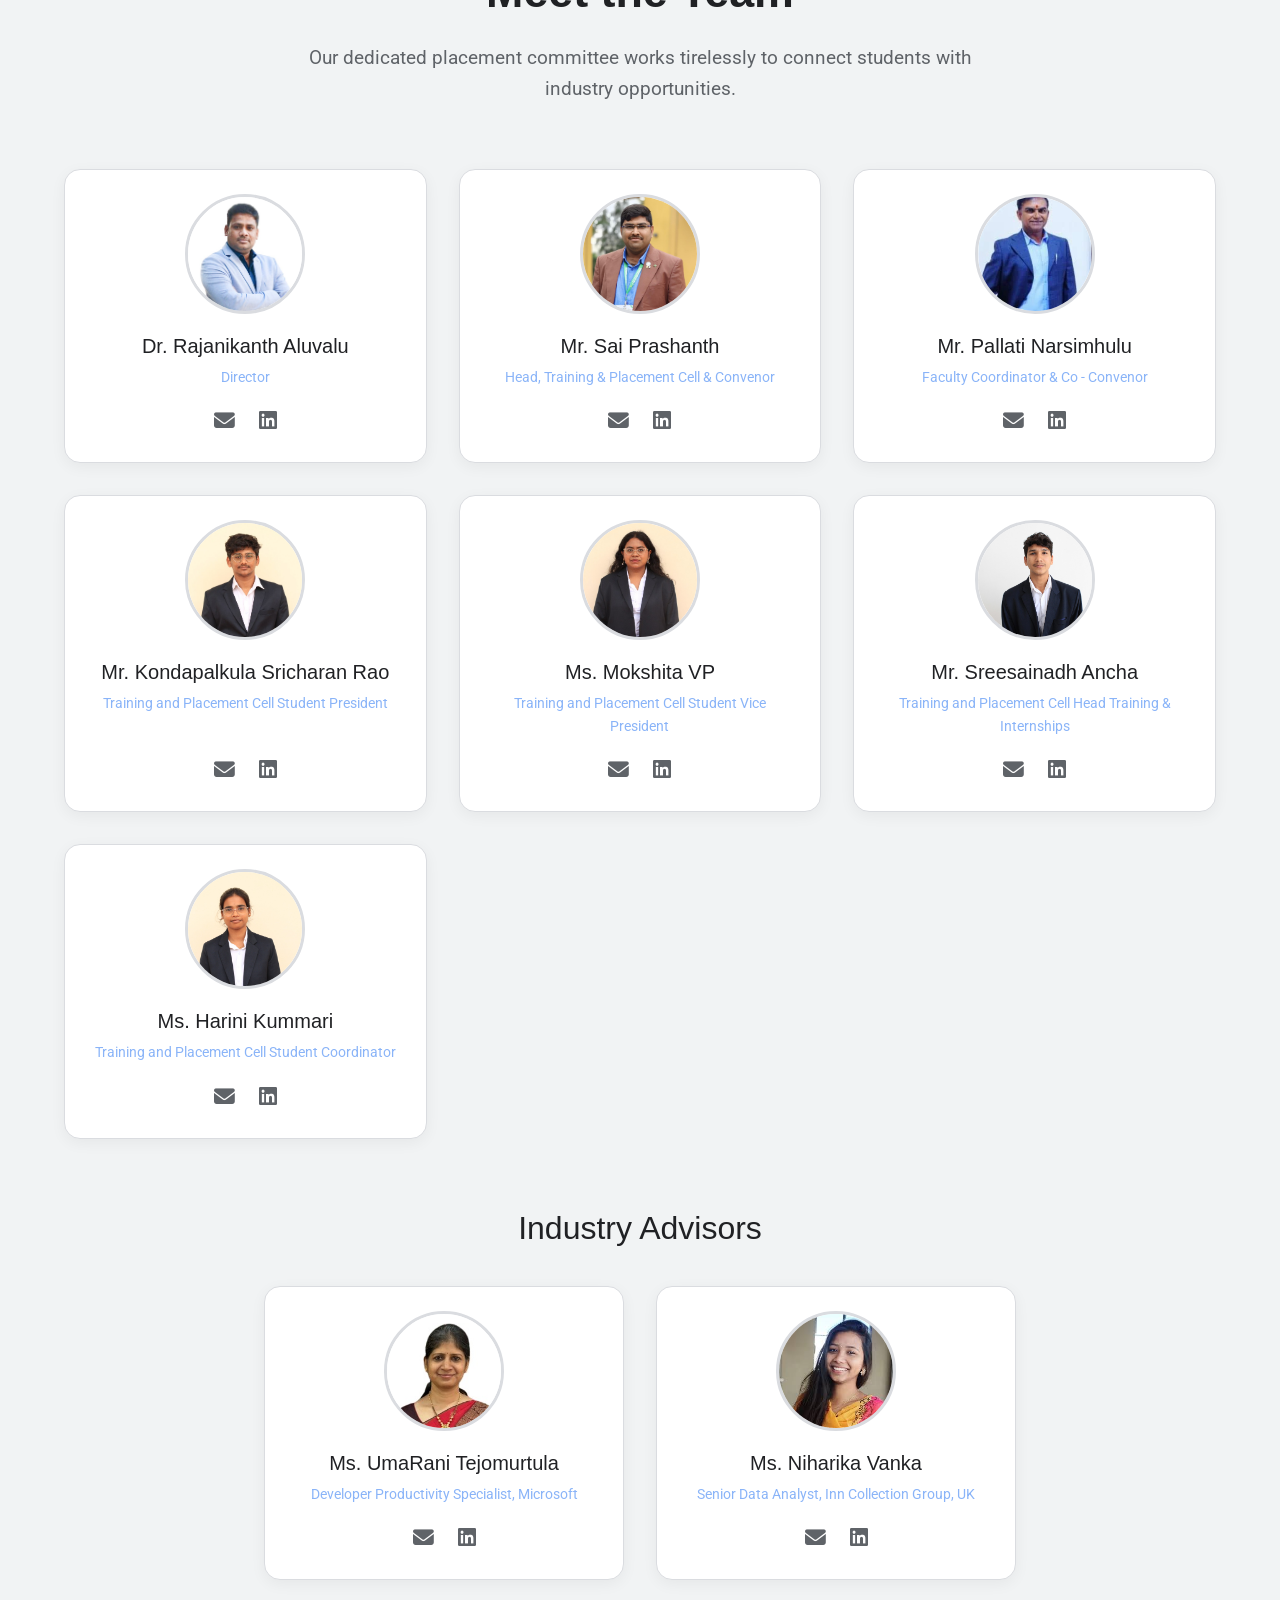
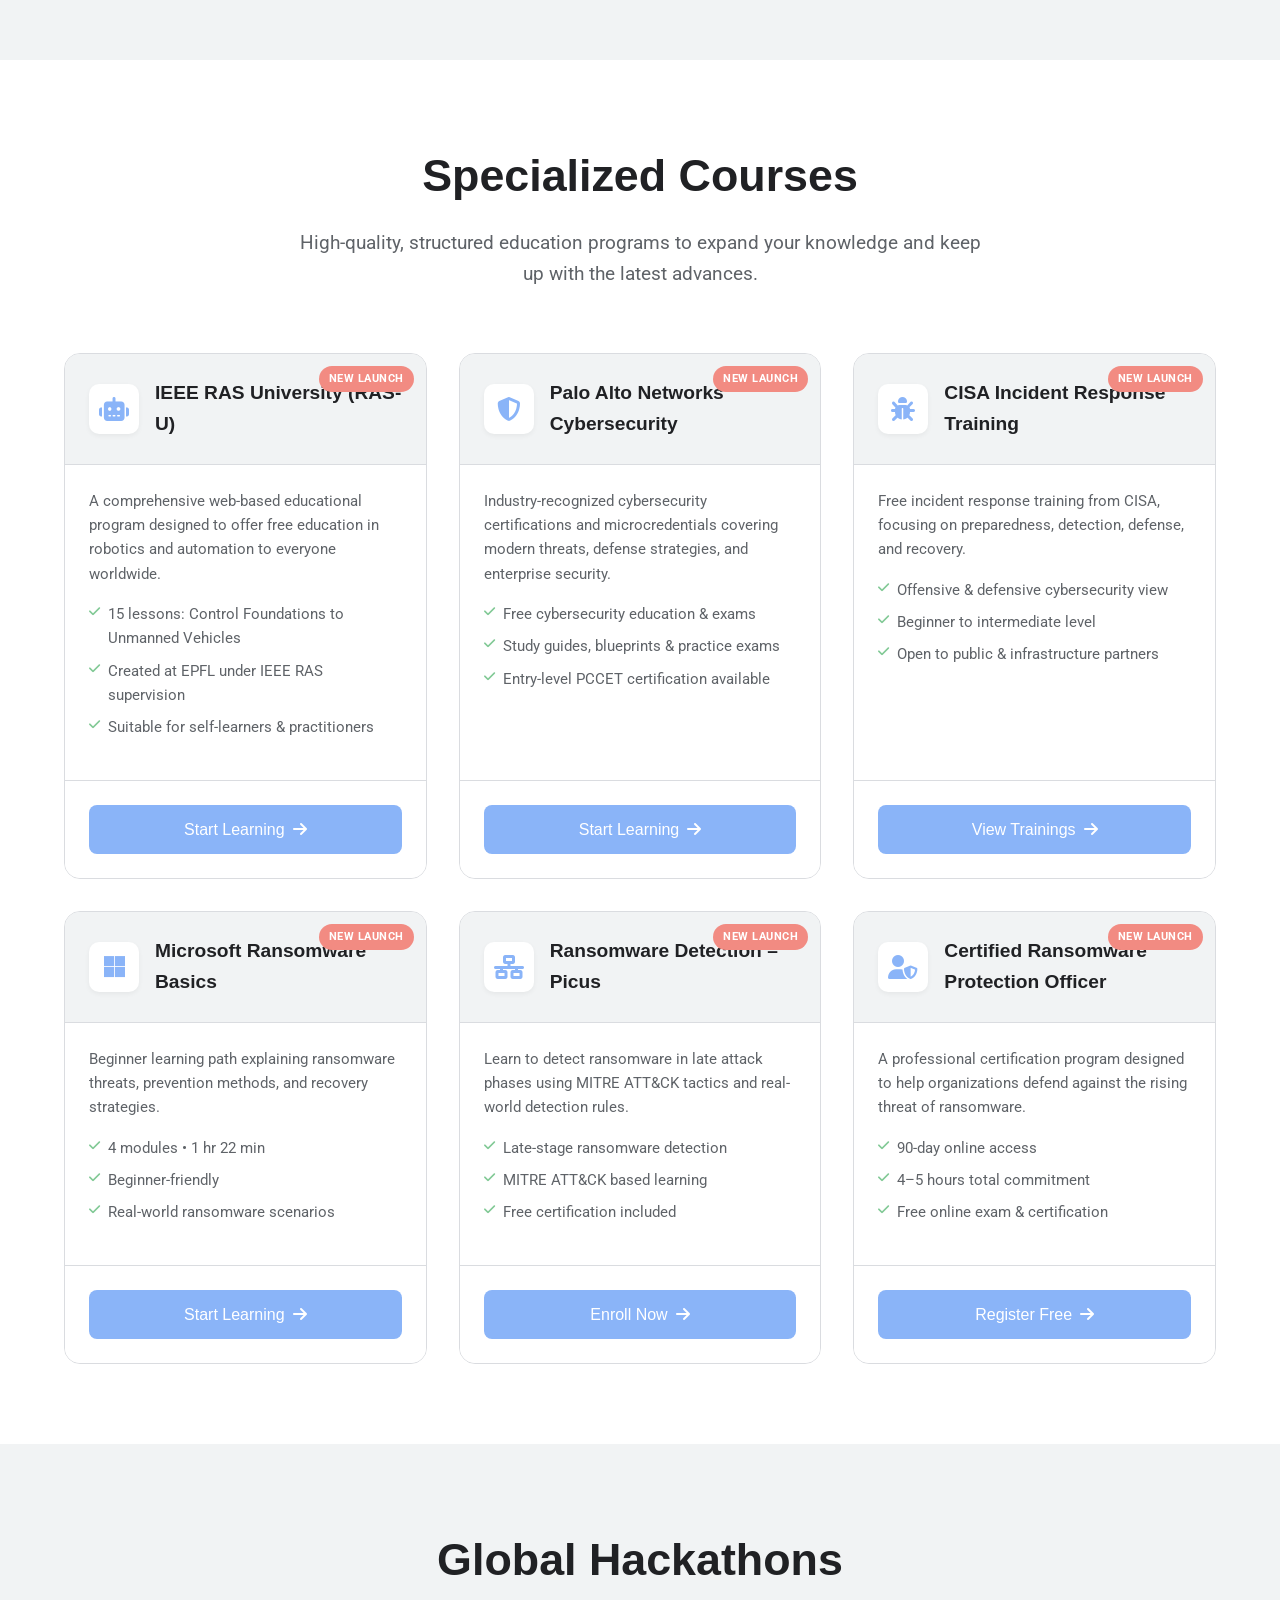
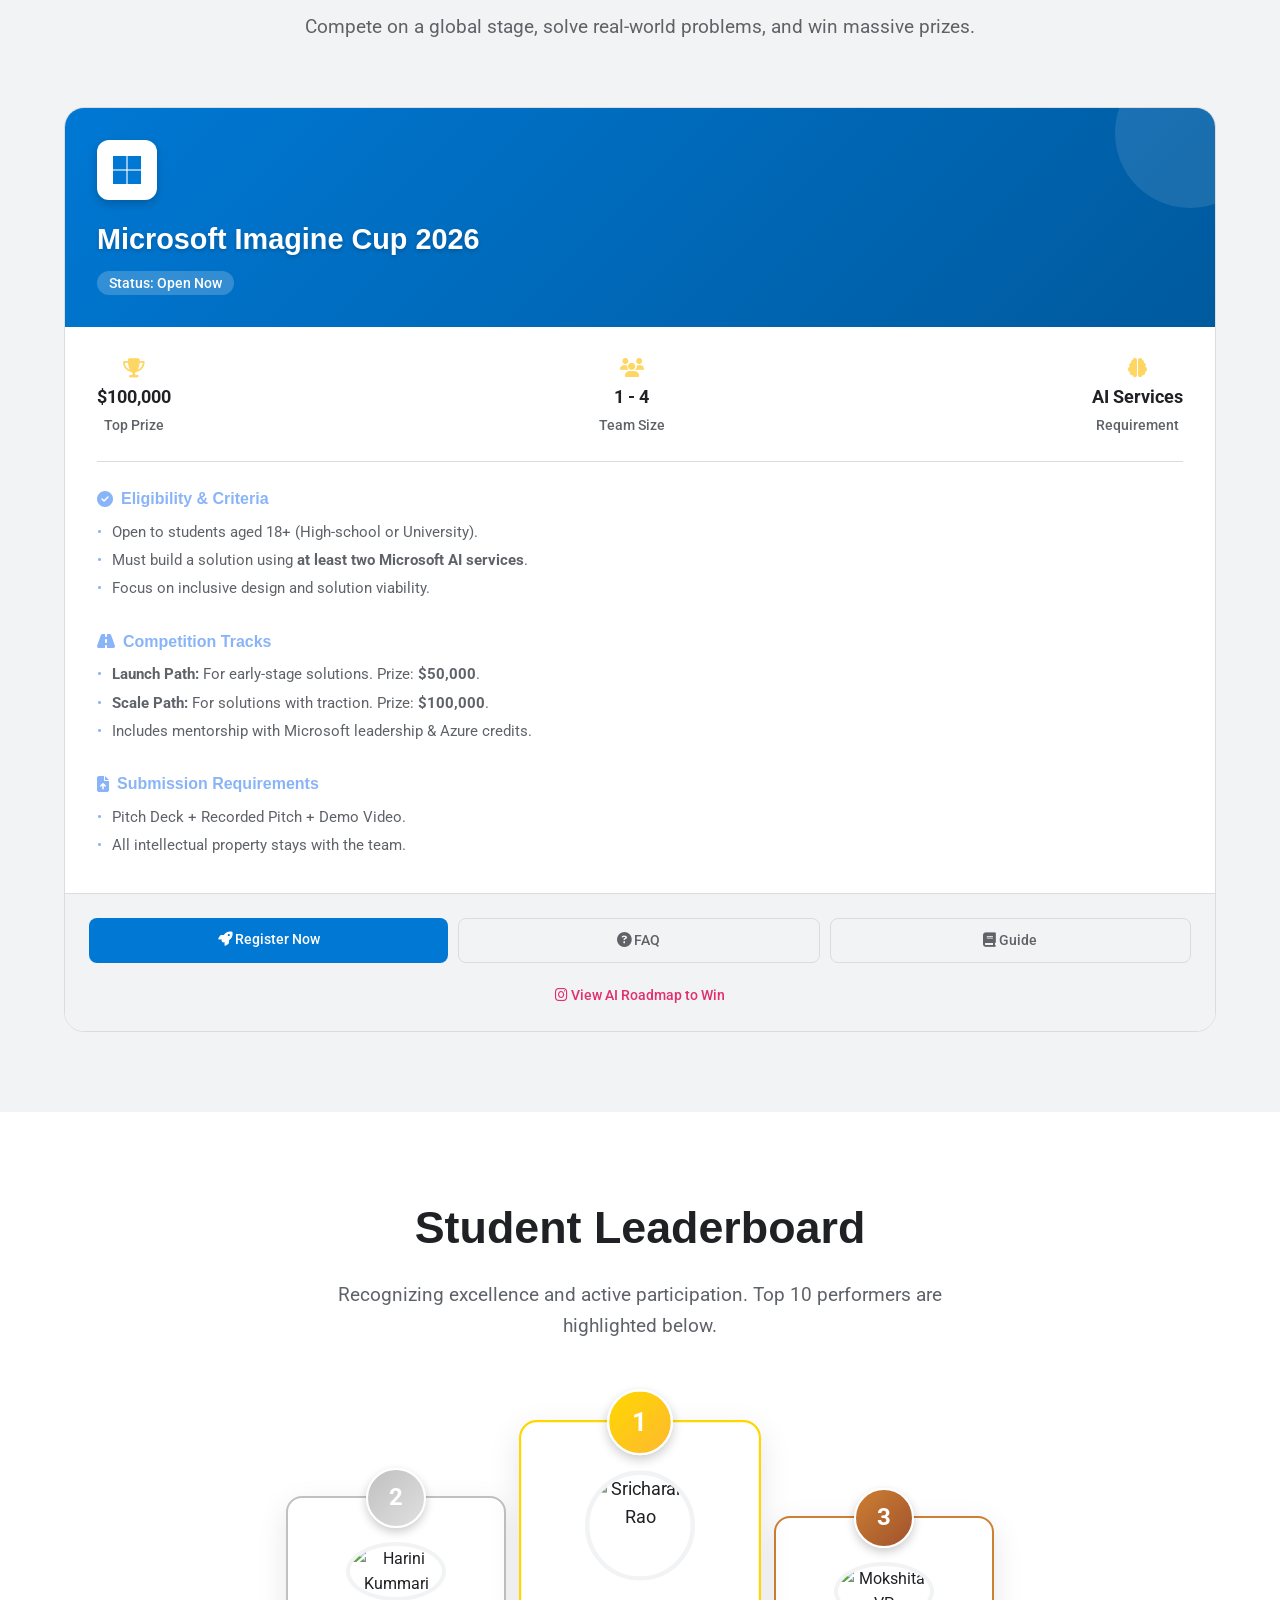
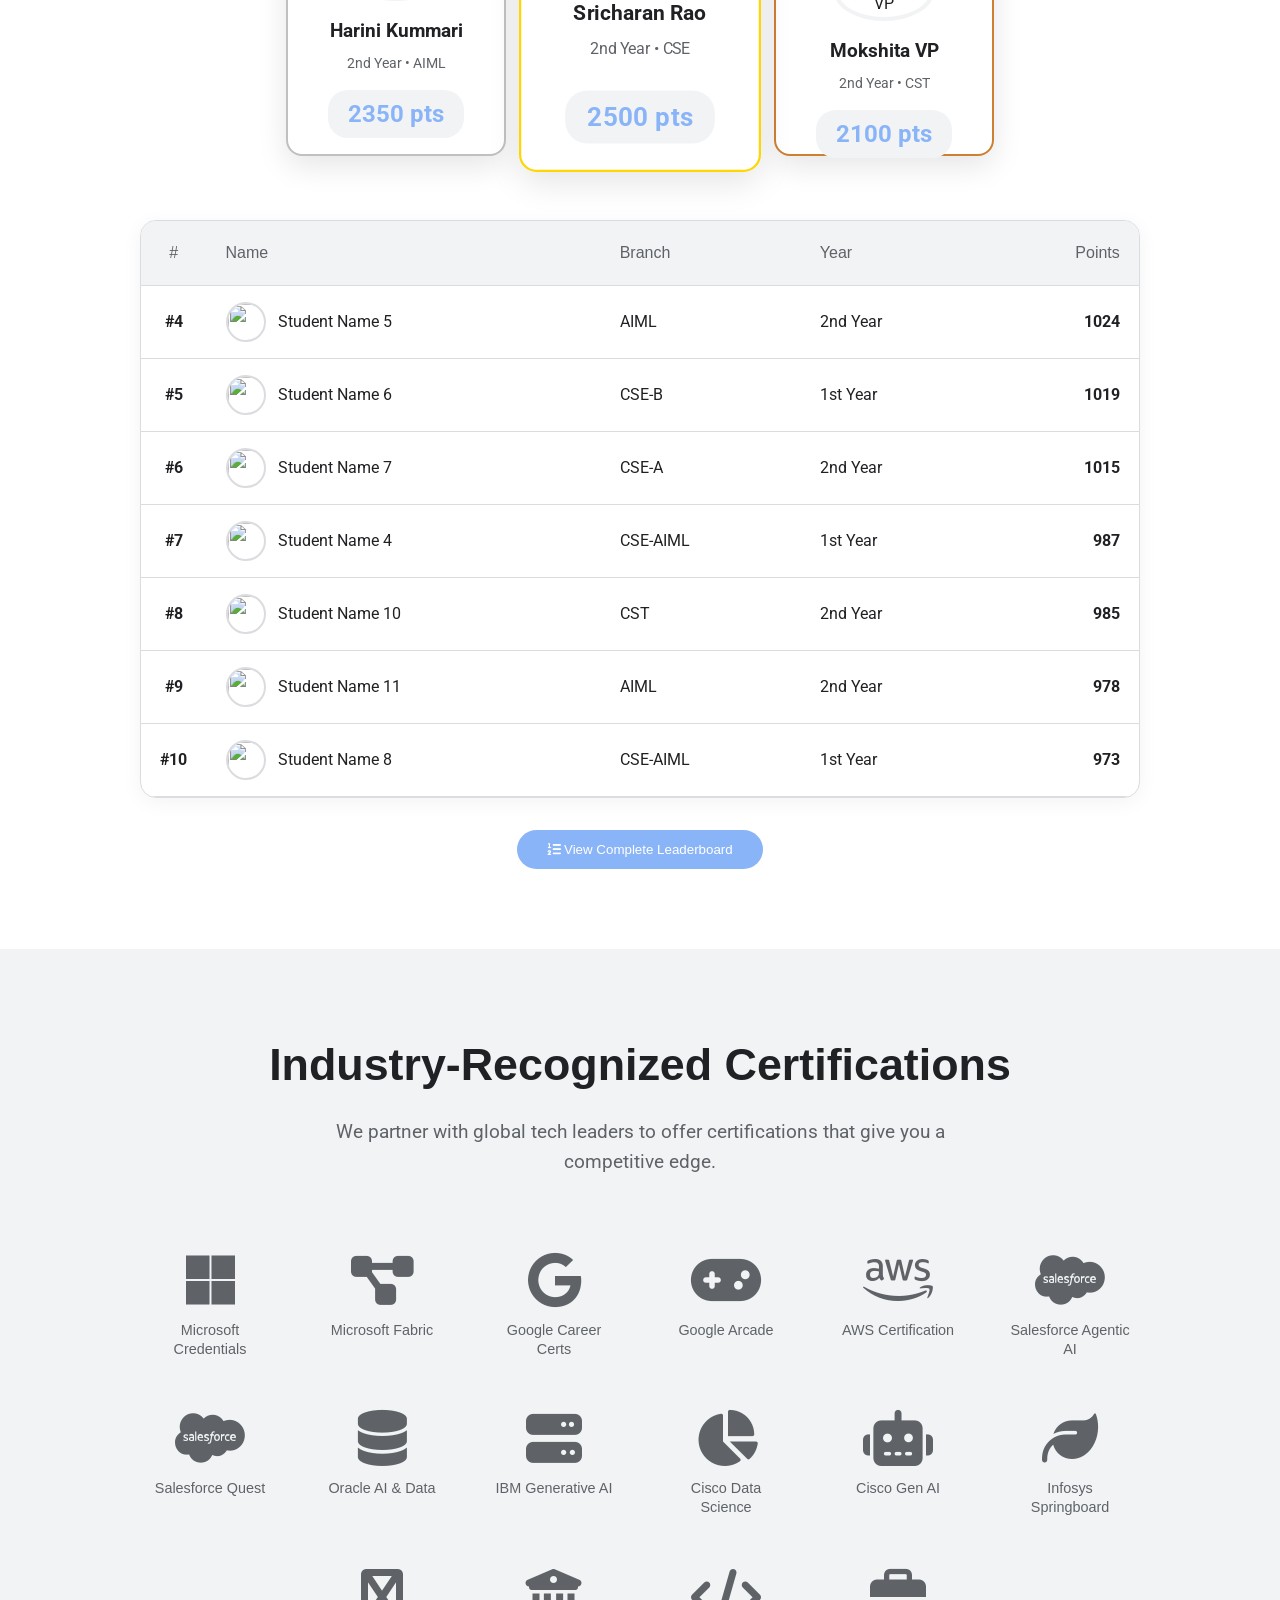
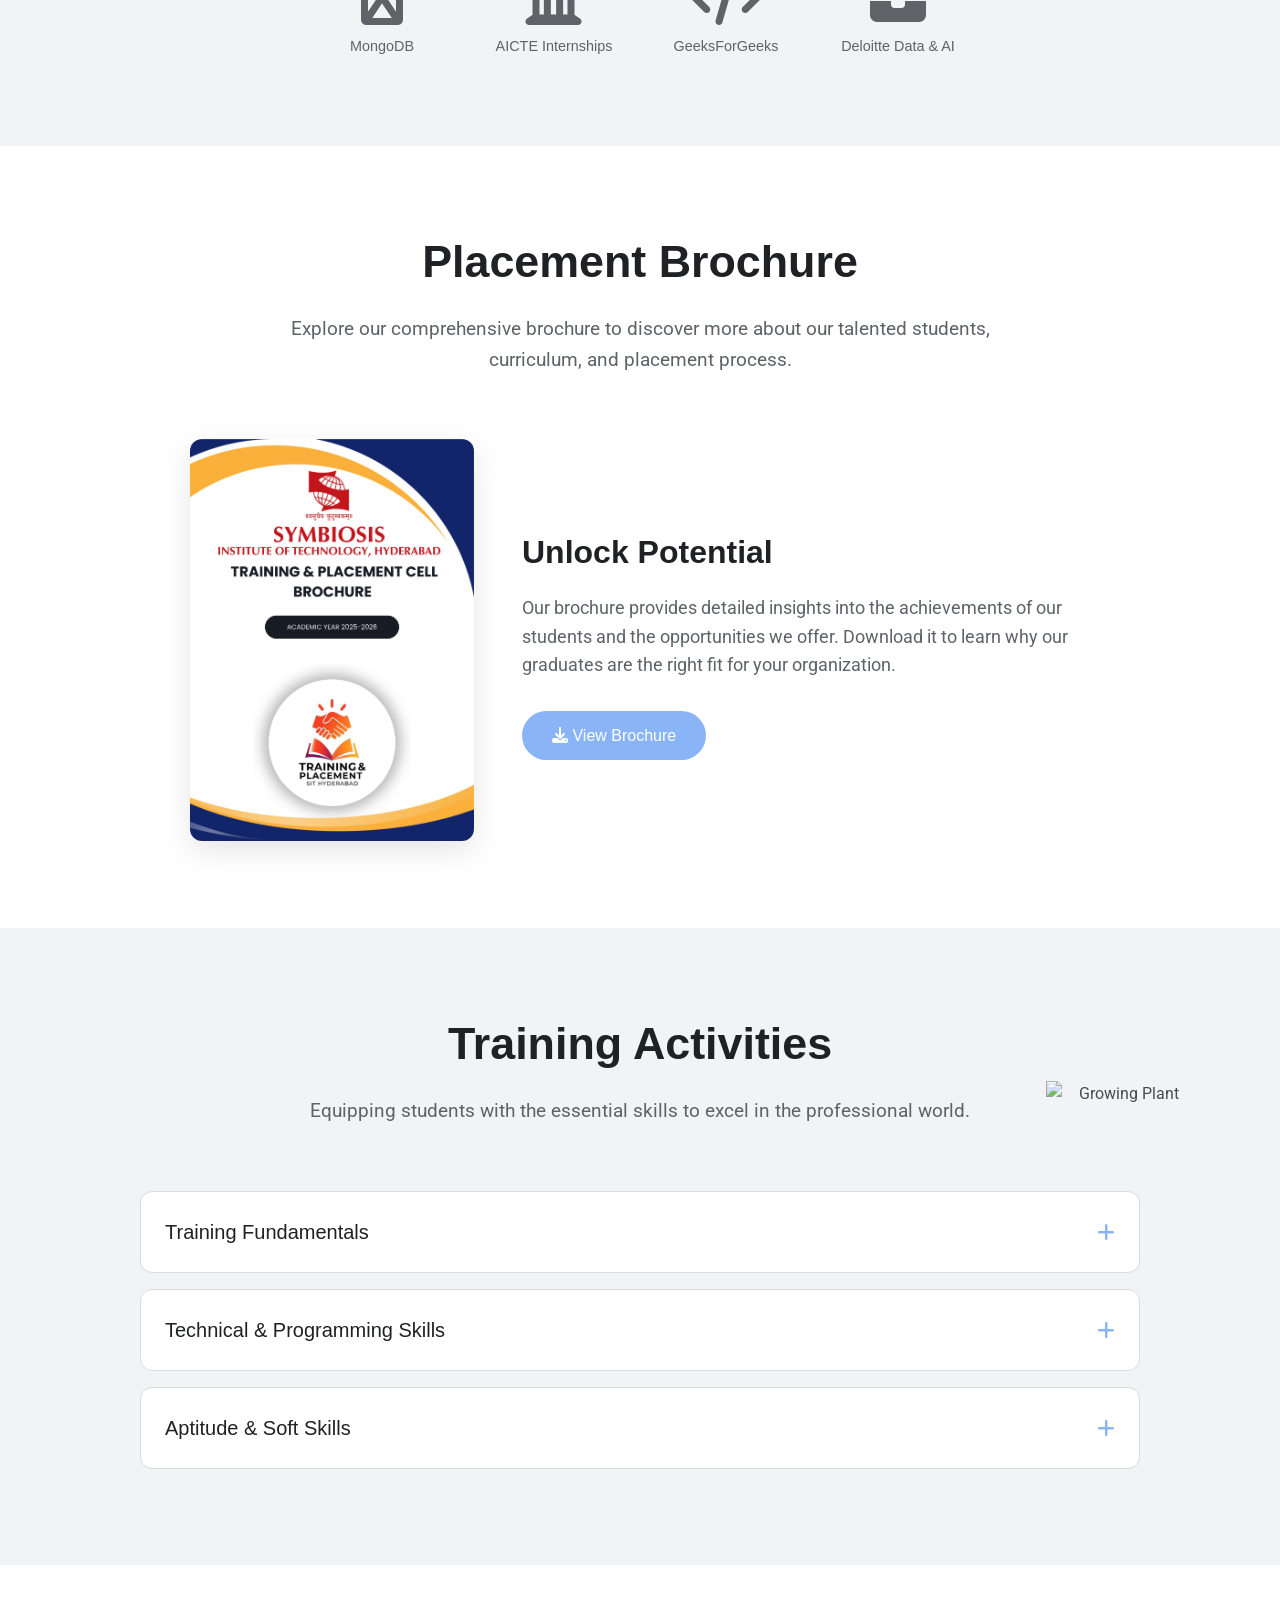
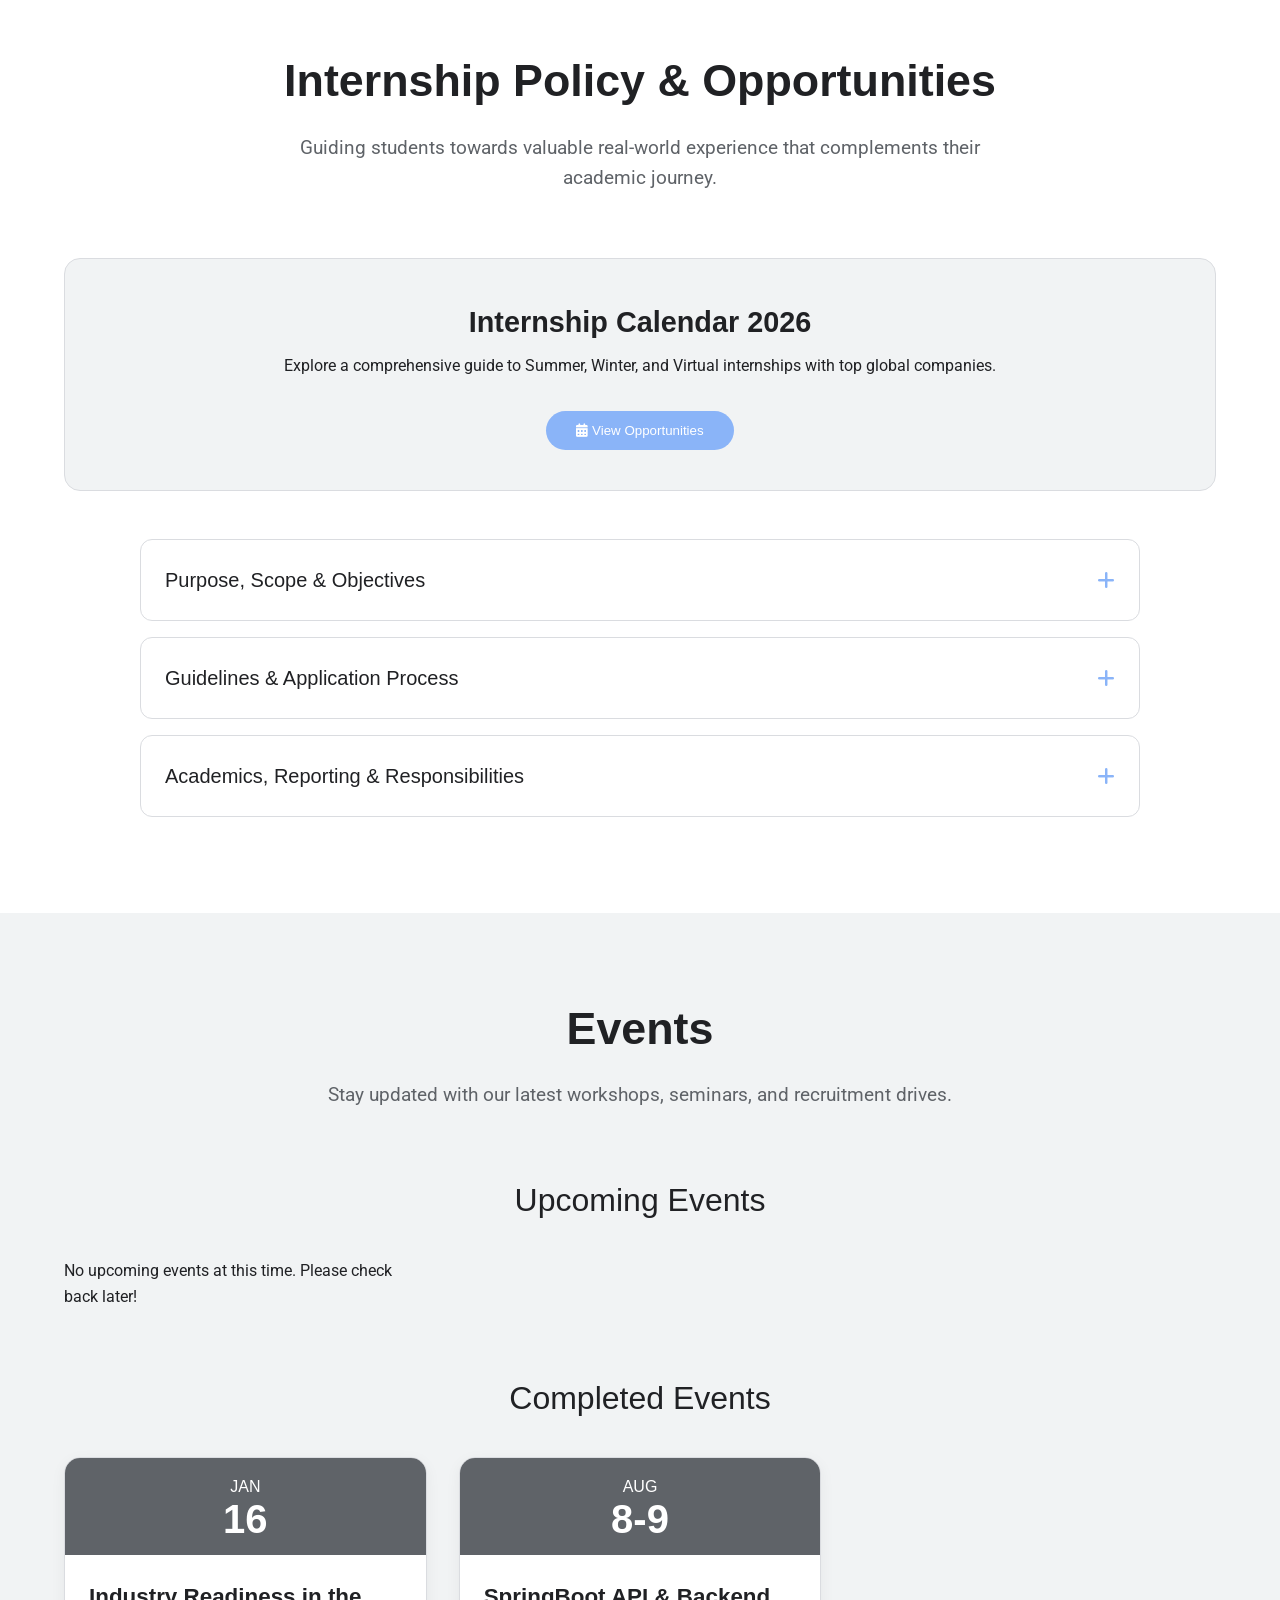
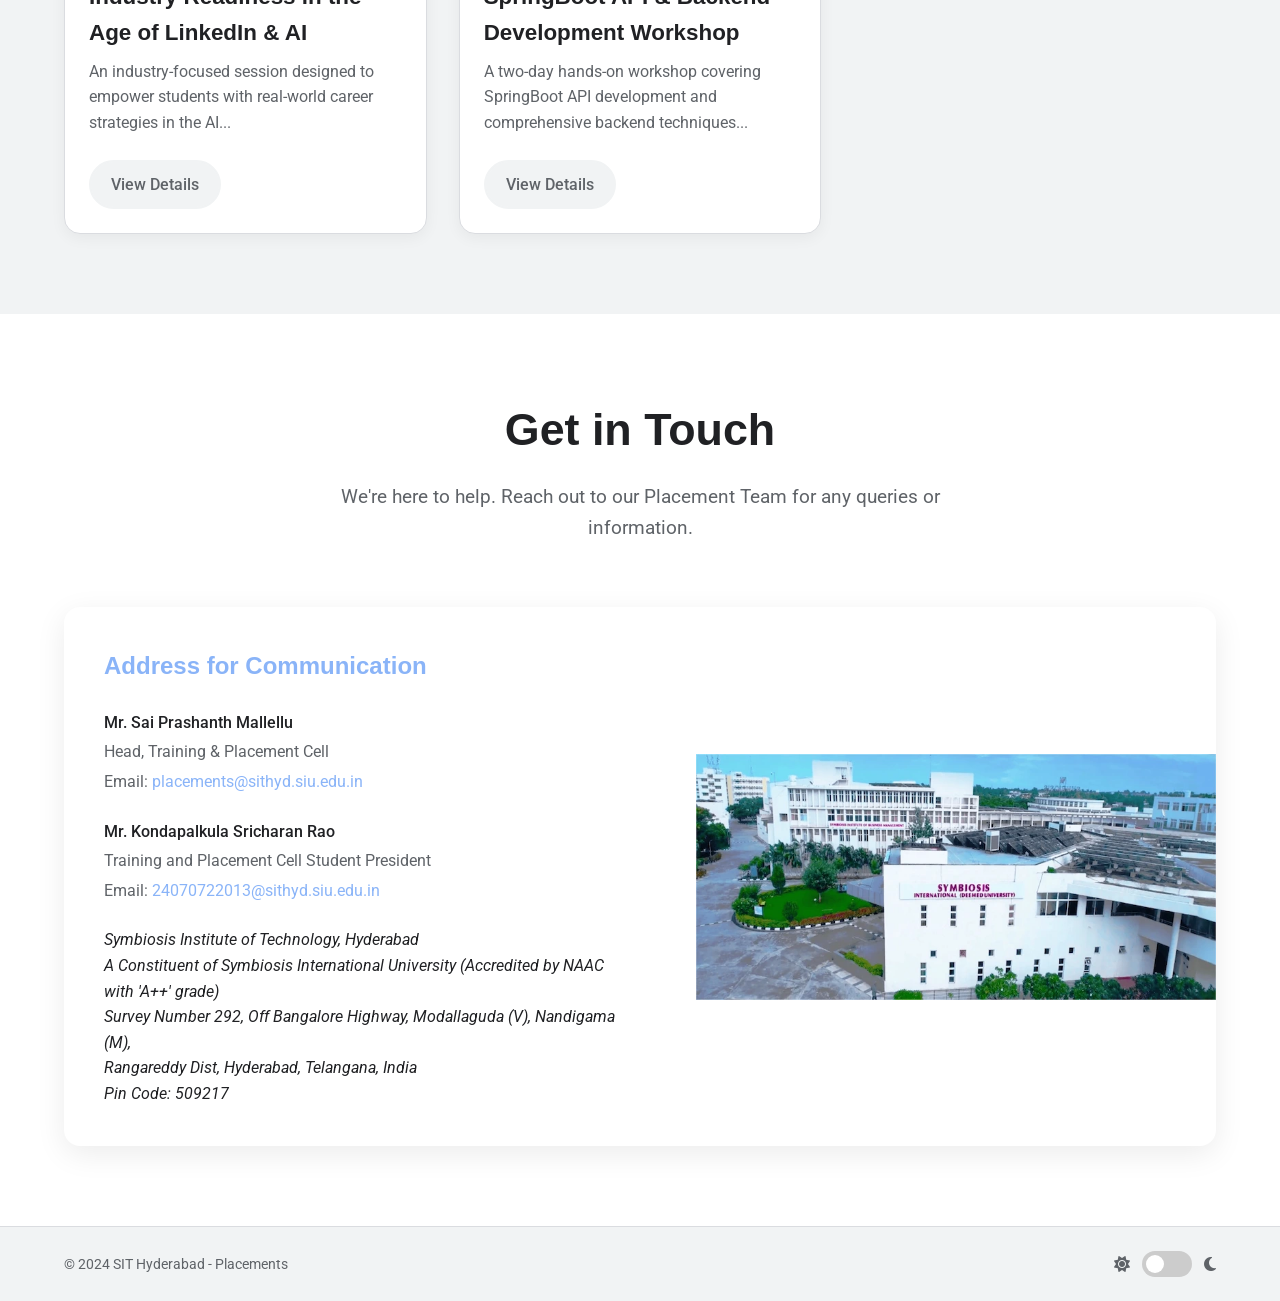
==== commit 51896a20: "updated the header name" ====
--- a/index.html
+++ b/index.html
@@ -2042,7 +2042,7 @@
                          <!-- --- EDIT THIS --- Replace the src with your logo image URL -->
                         <img src="Photo/logo.jpg" alt="SIT Logo">
                     </div>
-                    <span>Placement Cell</span>
+                    <span>Training and Placement Cell, SIT Hyderabad</span>
                 </div>
                 <div class="chip-container">
                     <a href="#" class="home-button"><i class="fas fa-home"></i> Home</a>
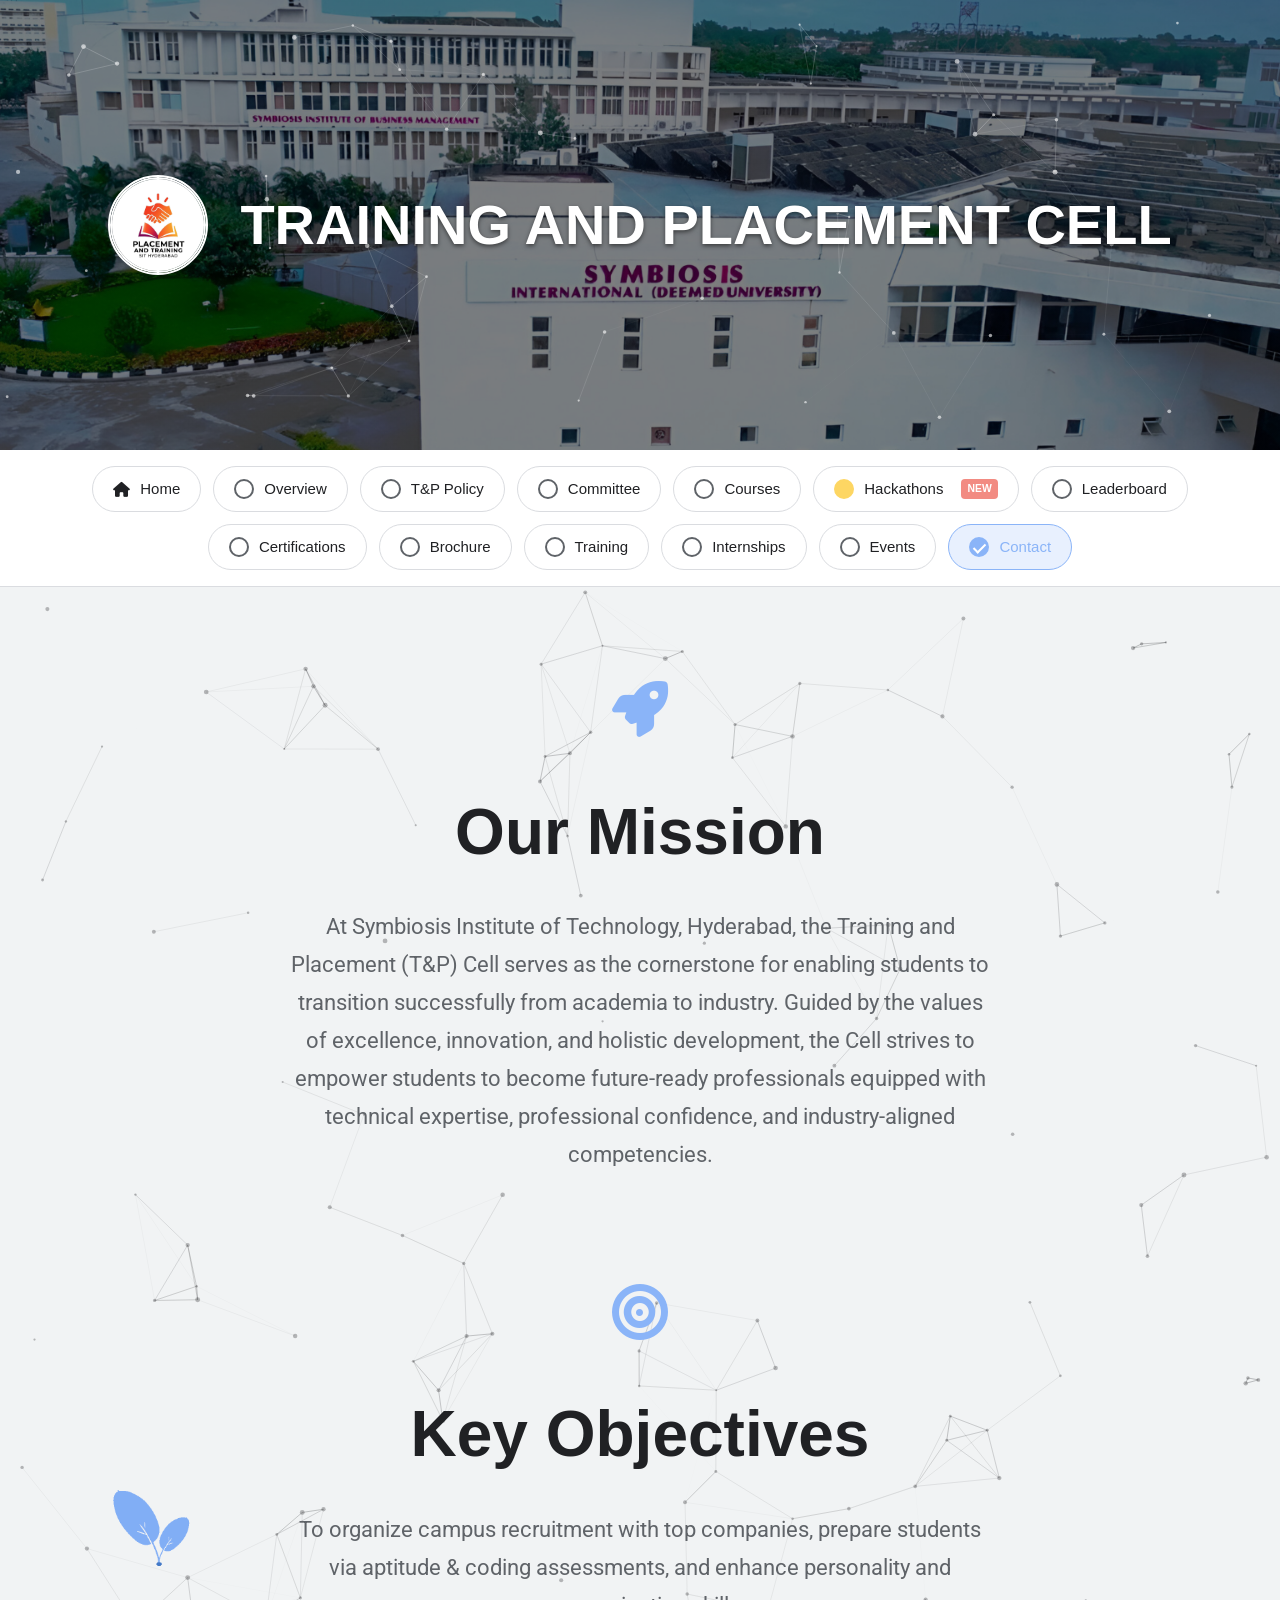
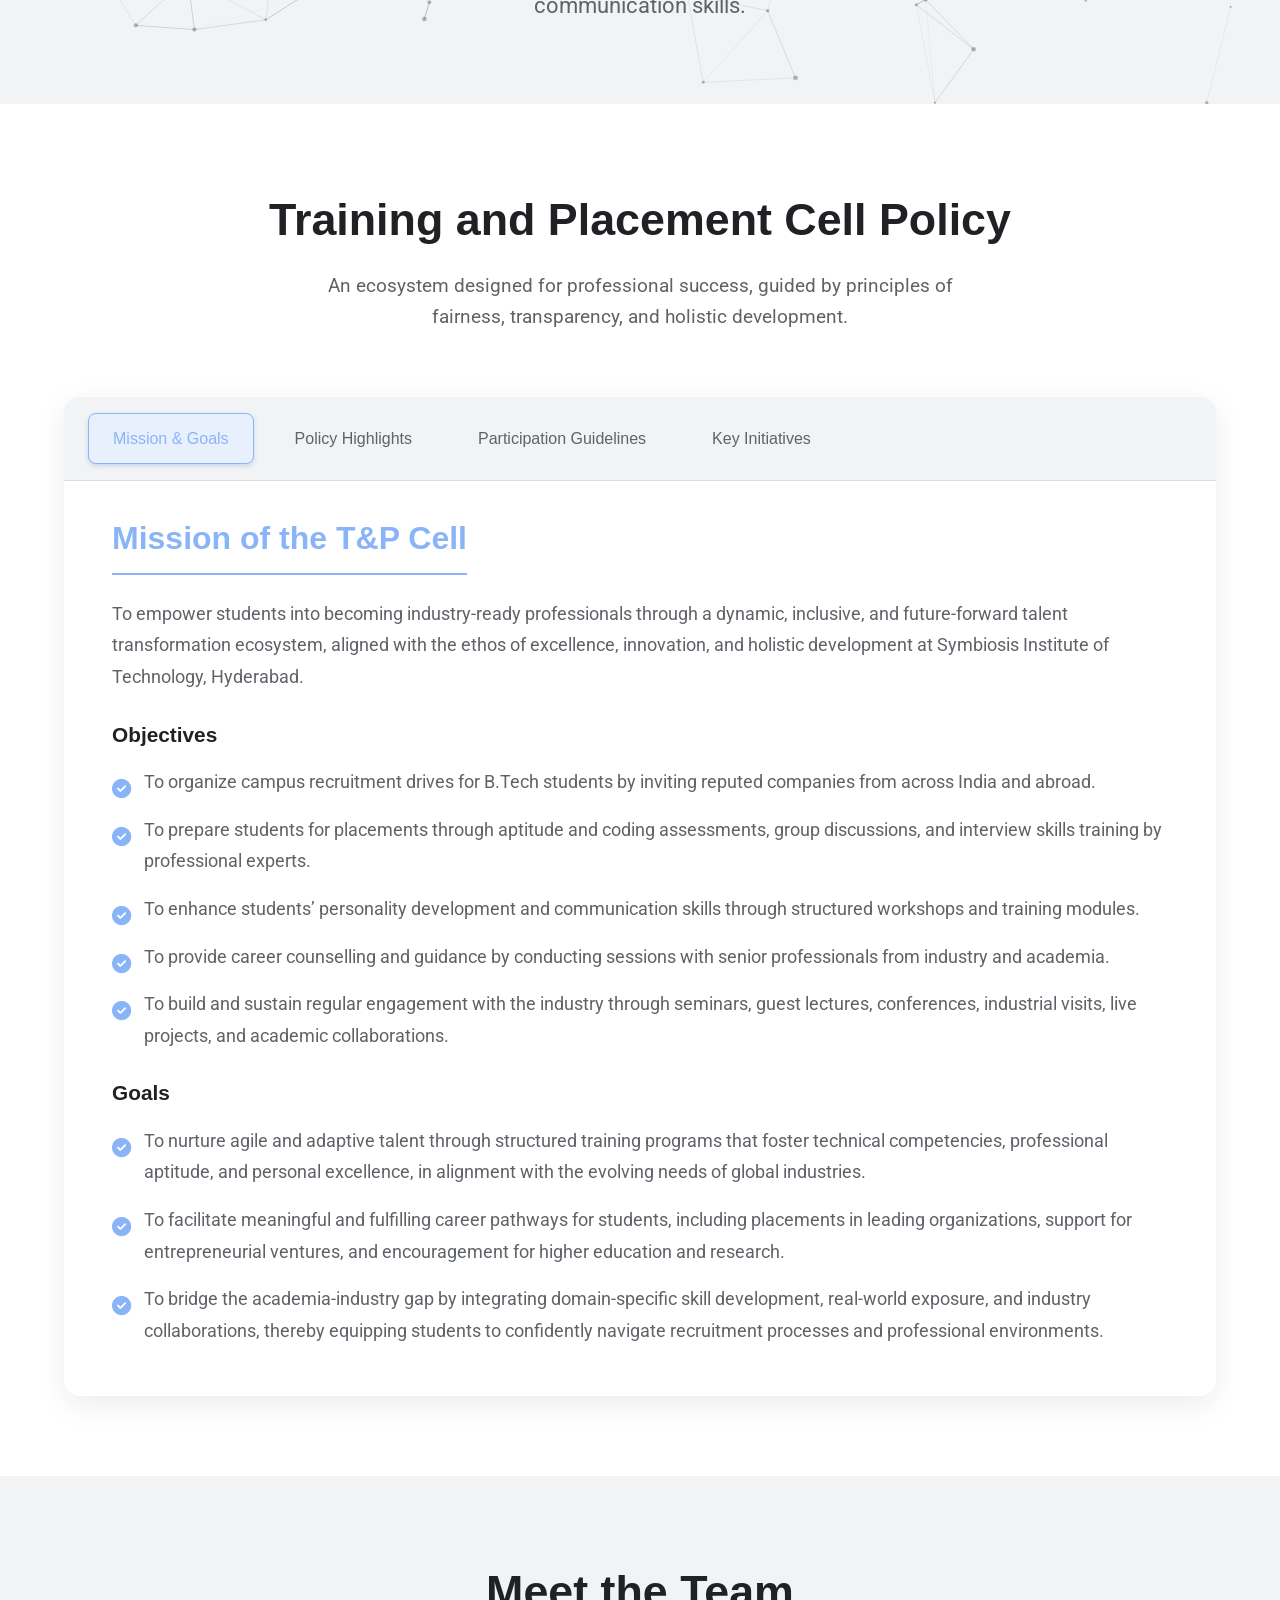
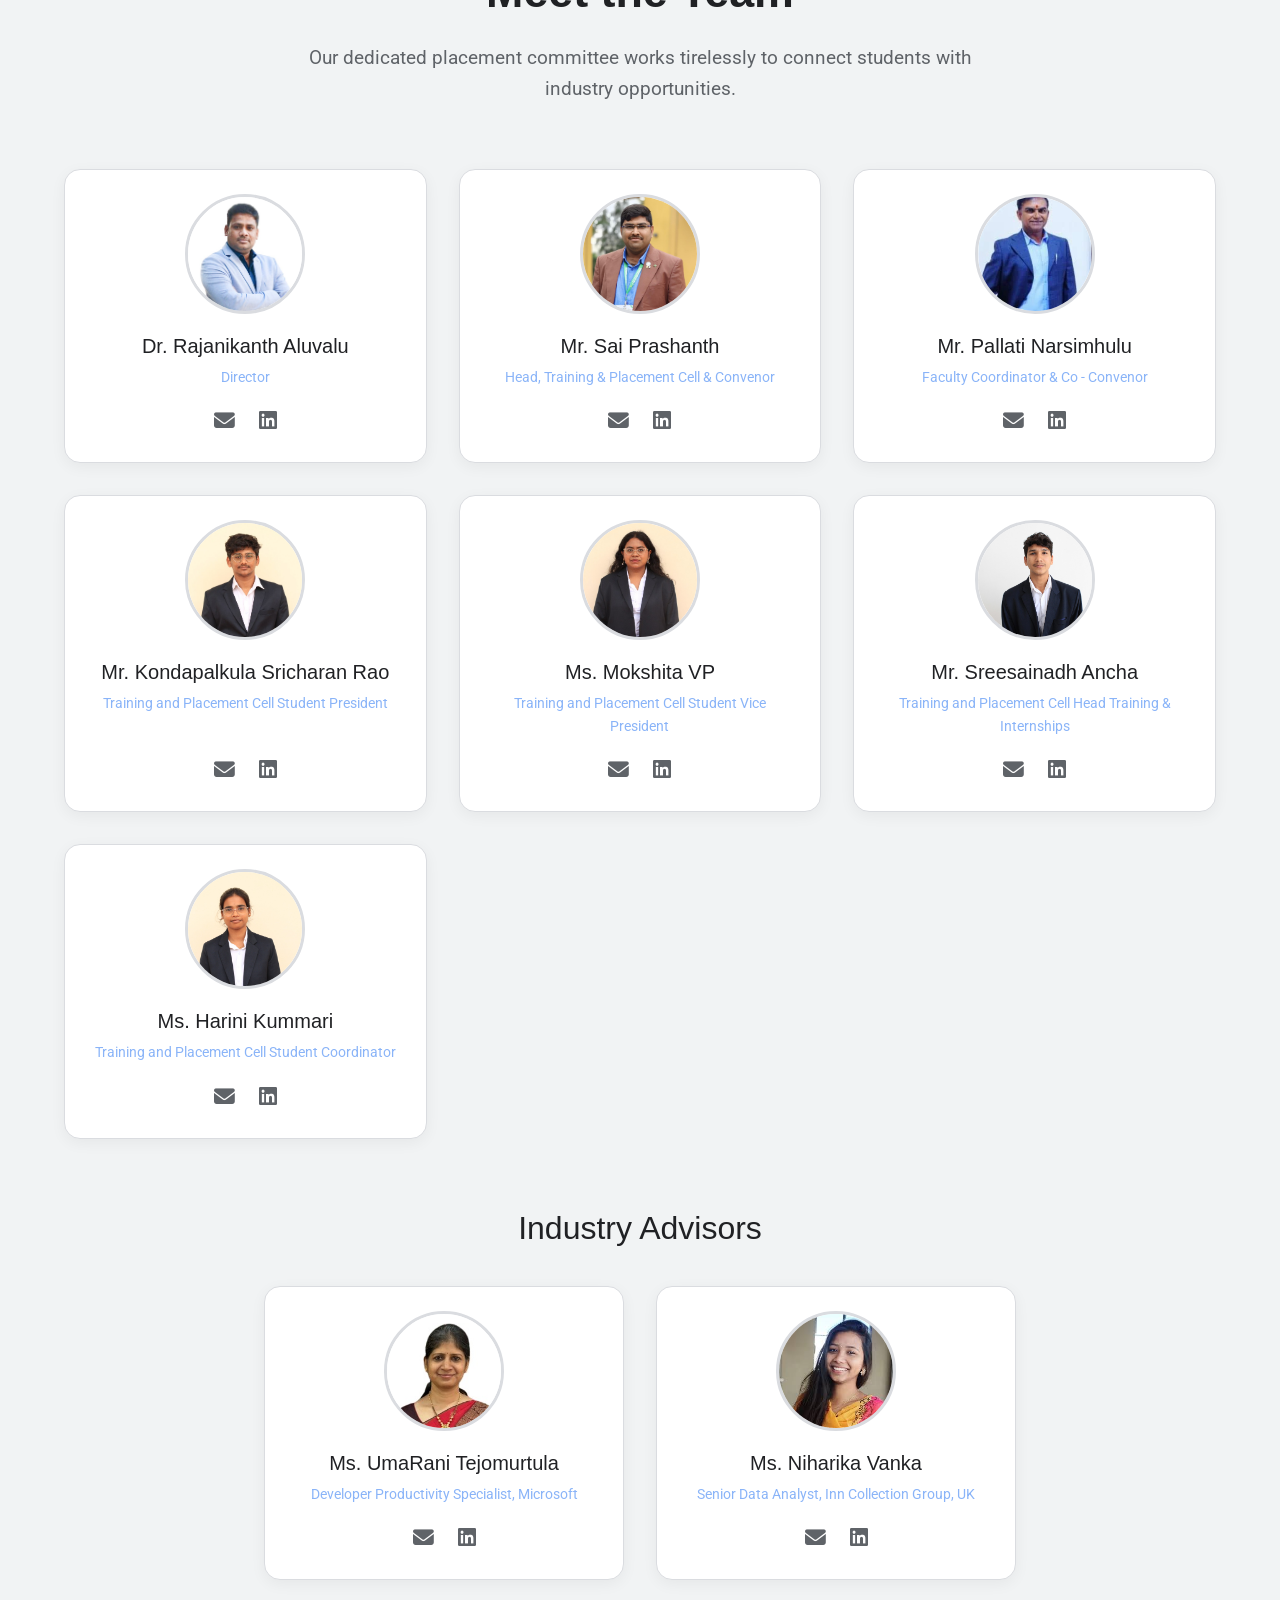
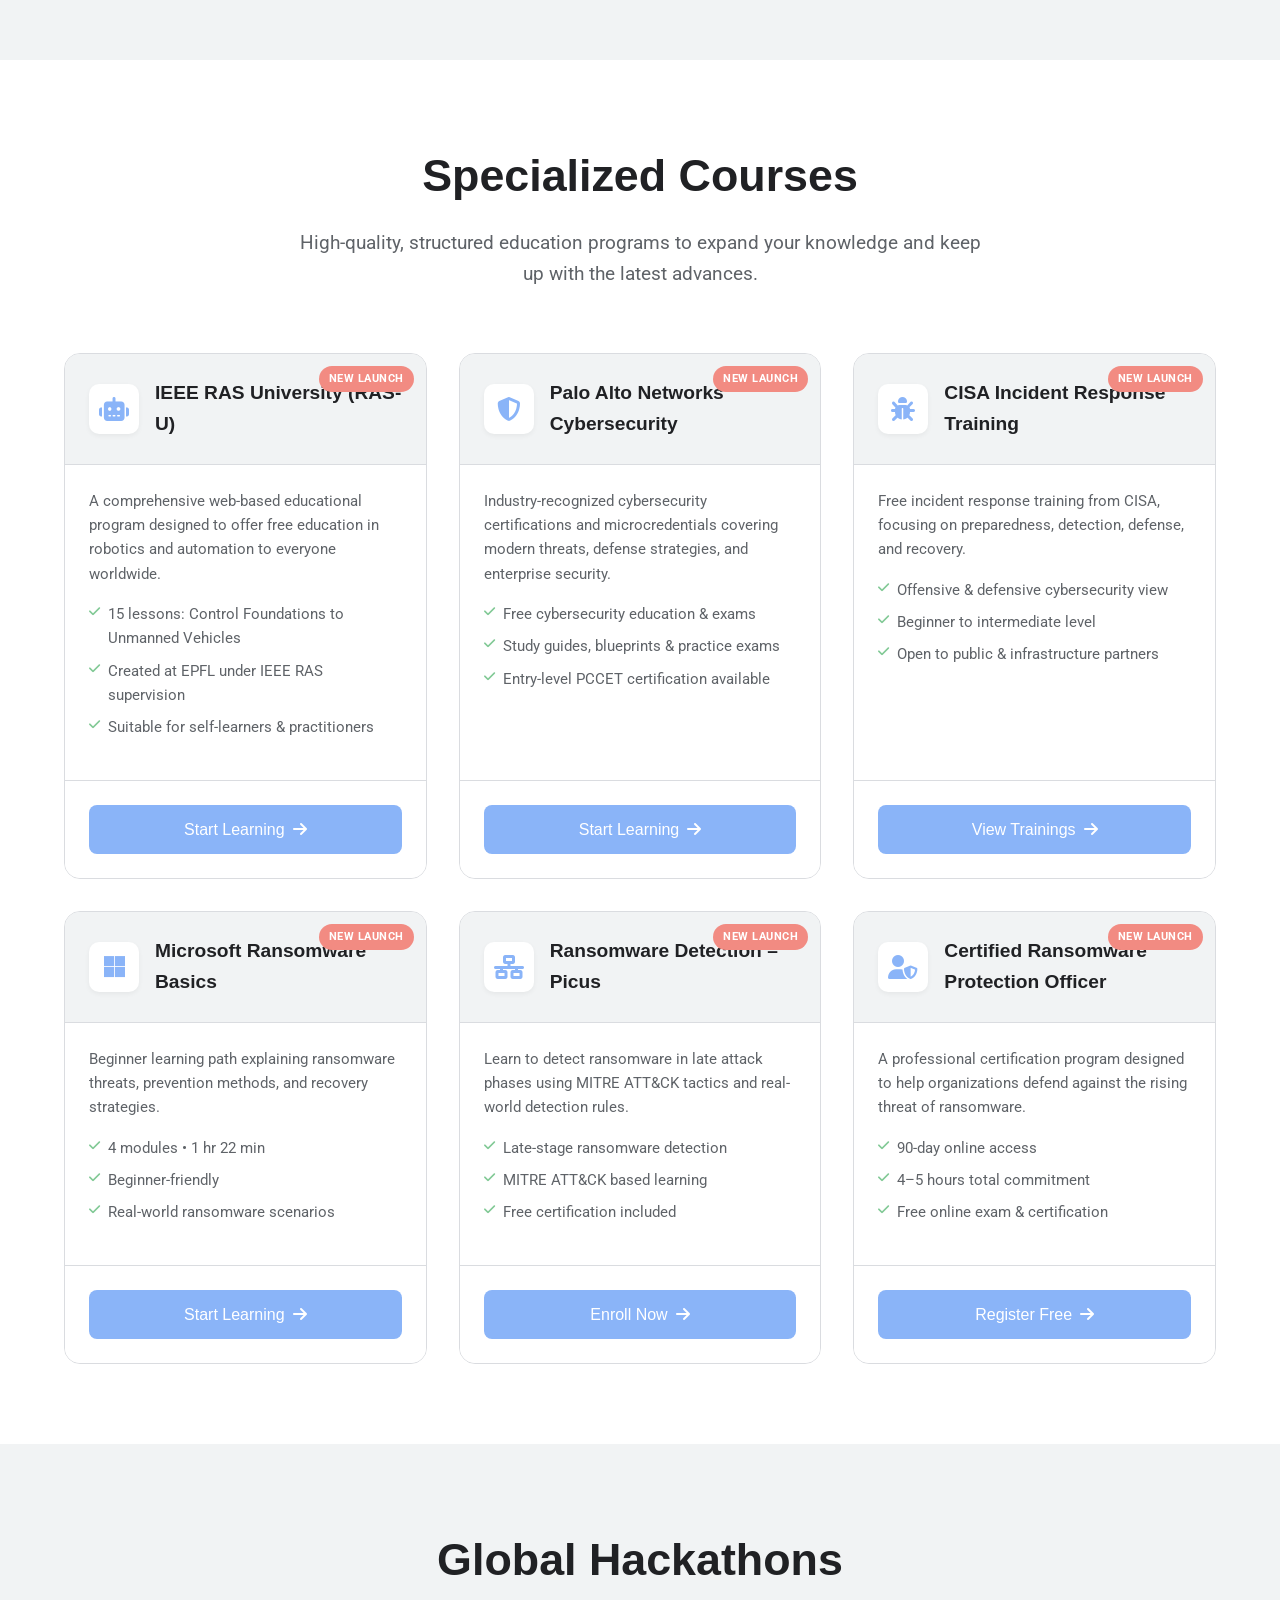
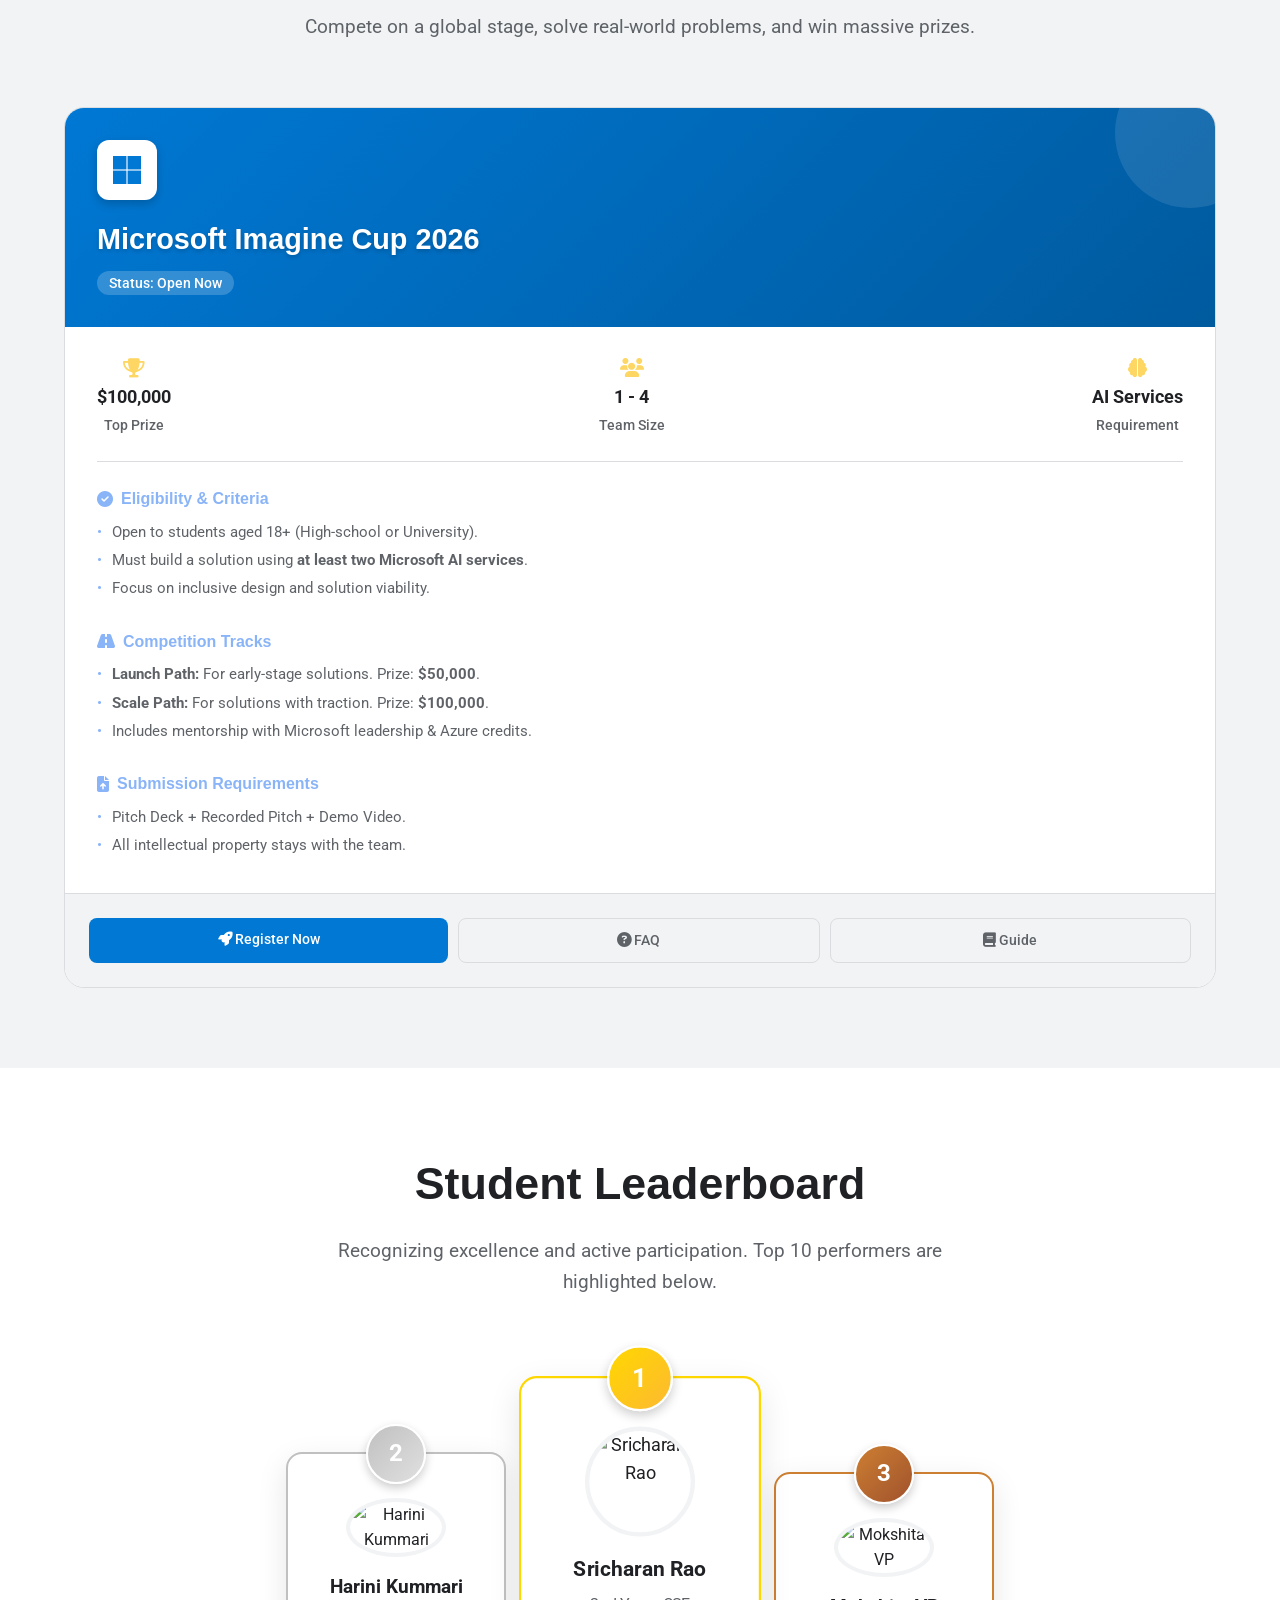
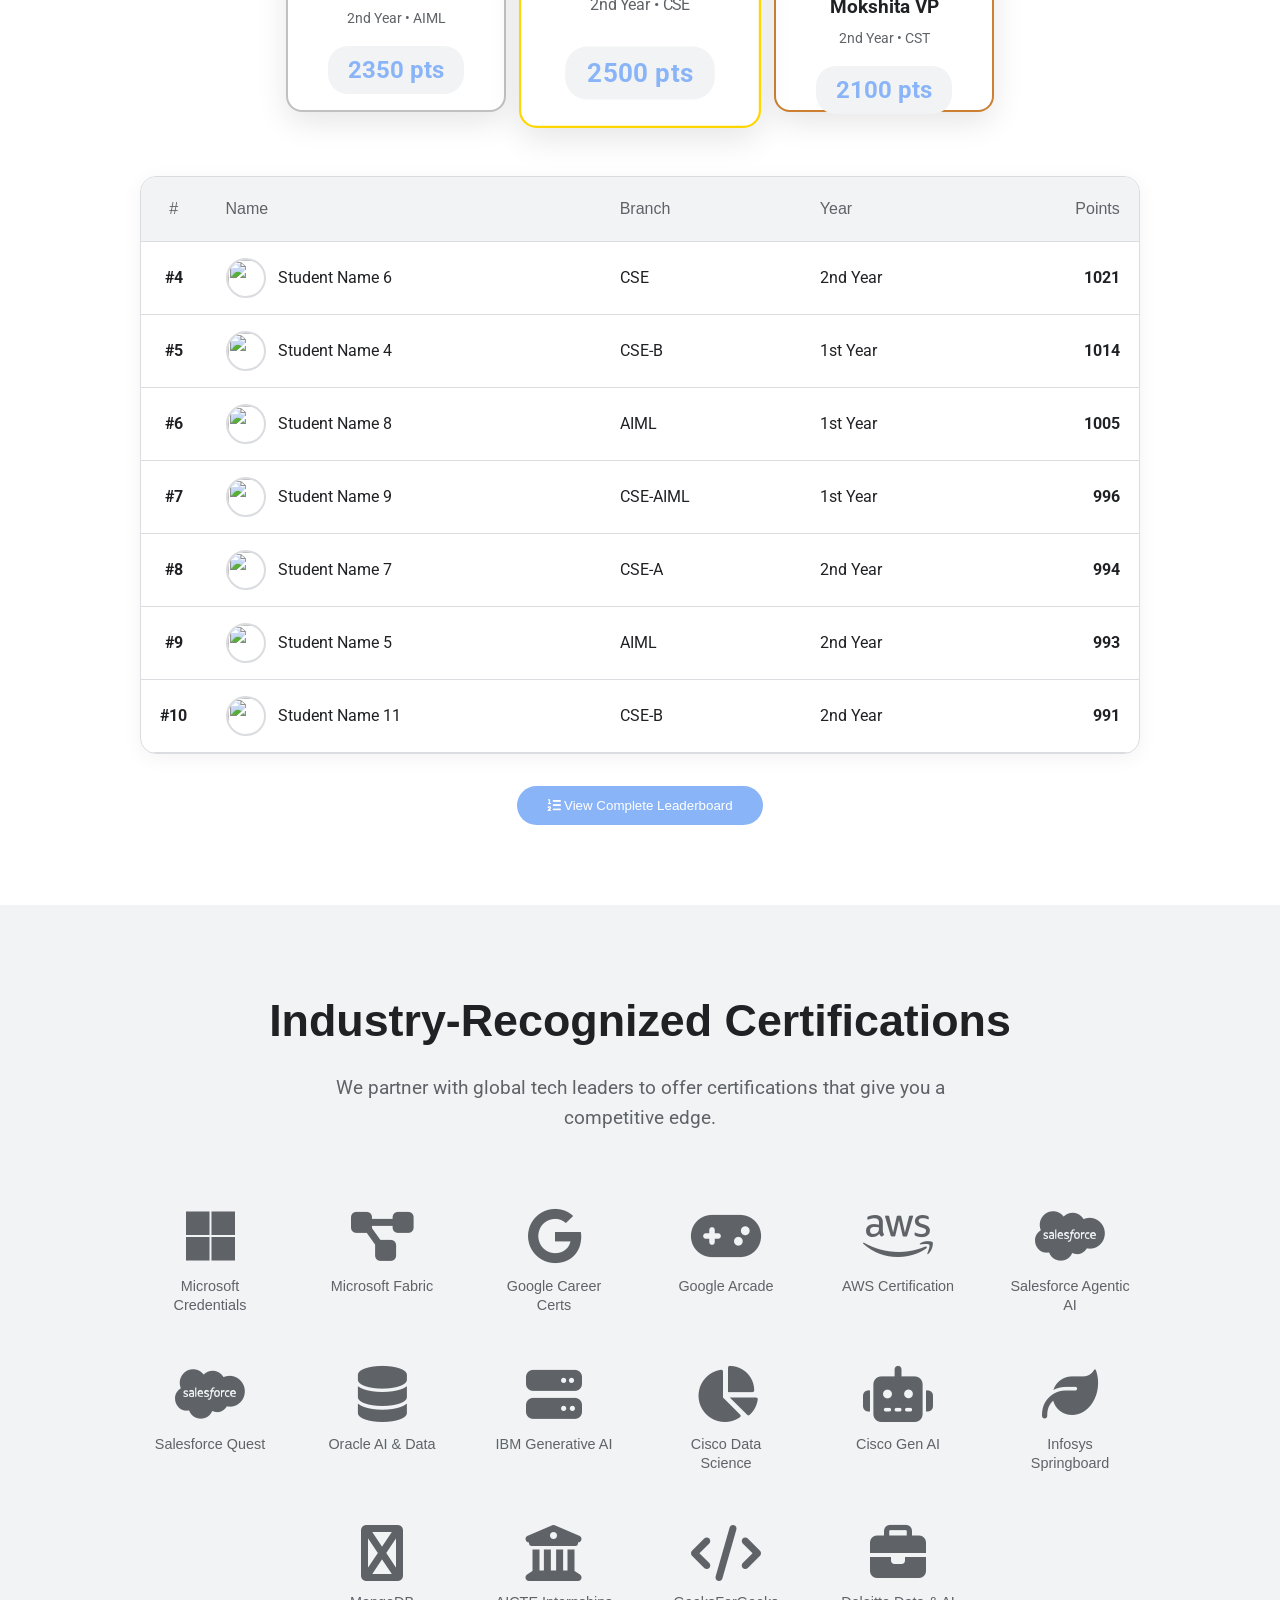
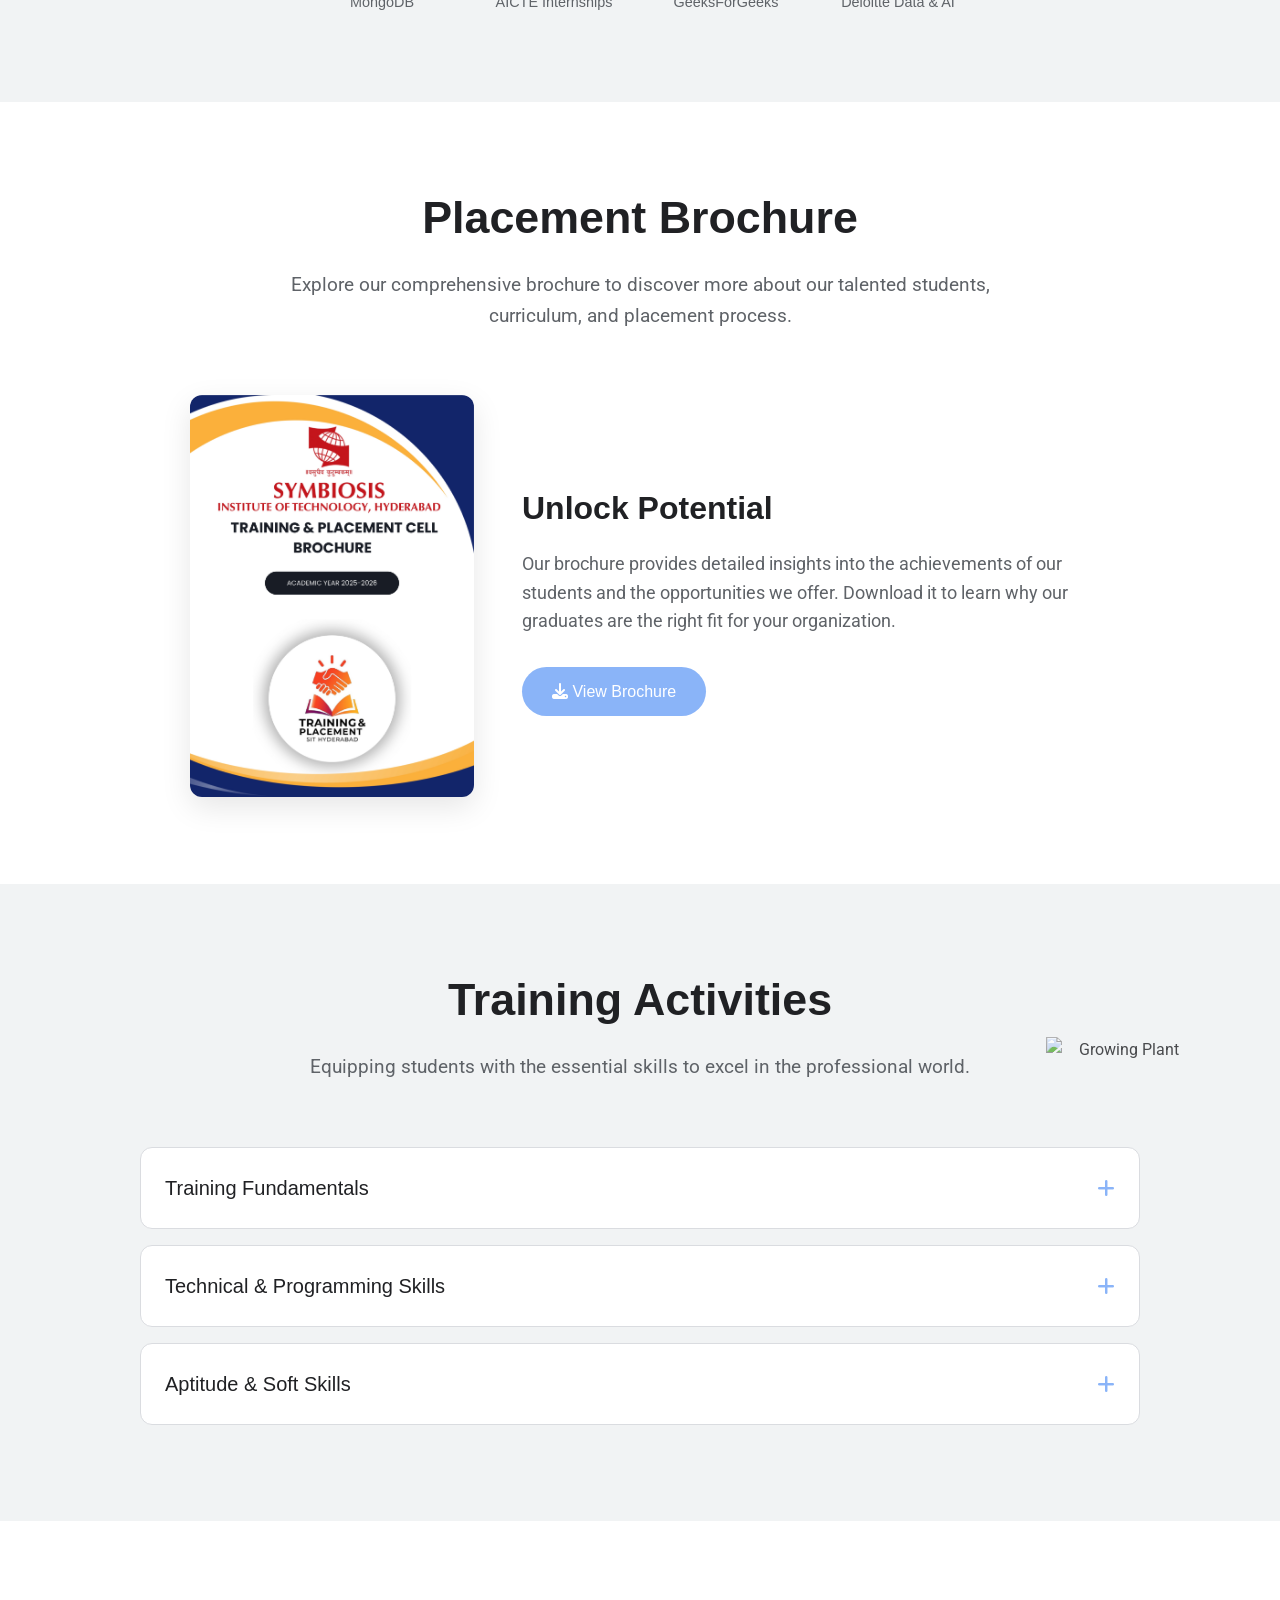
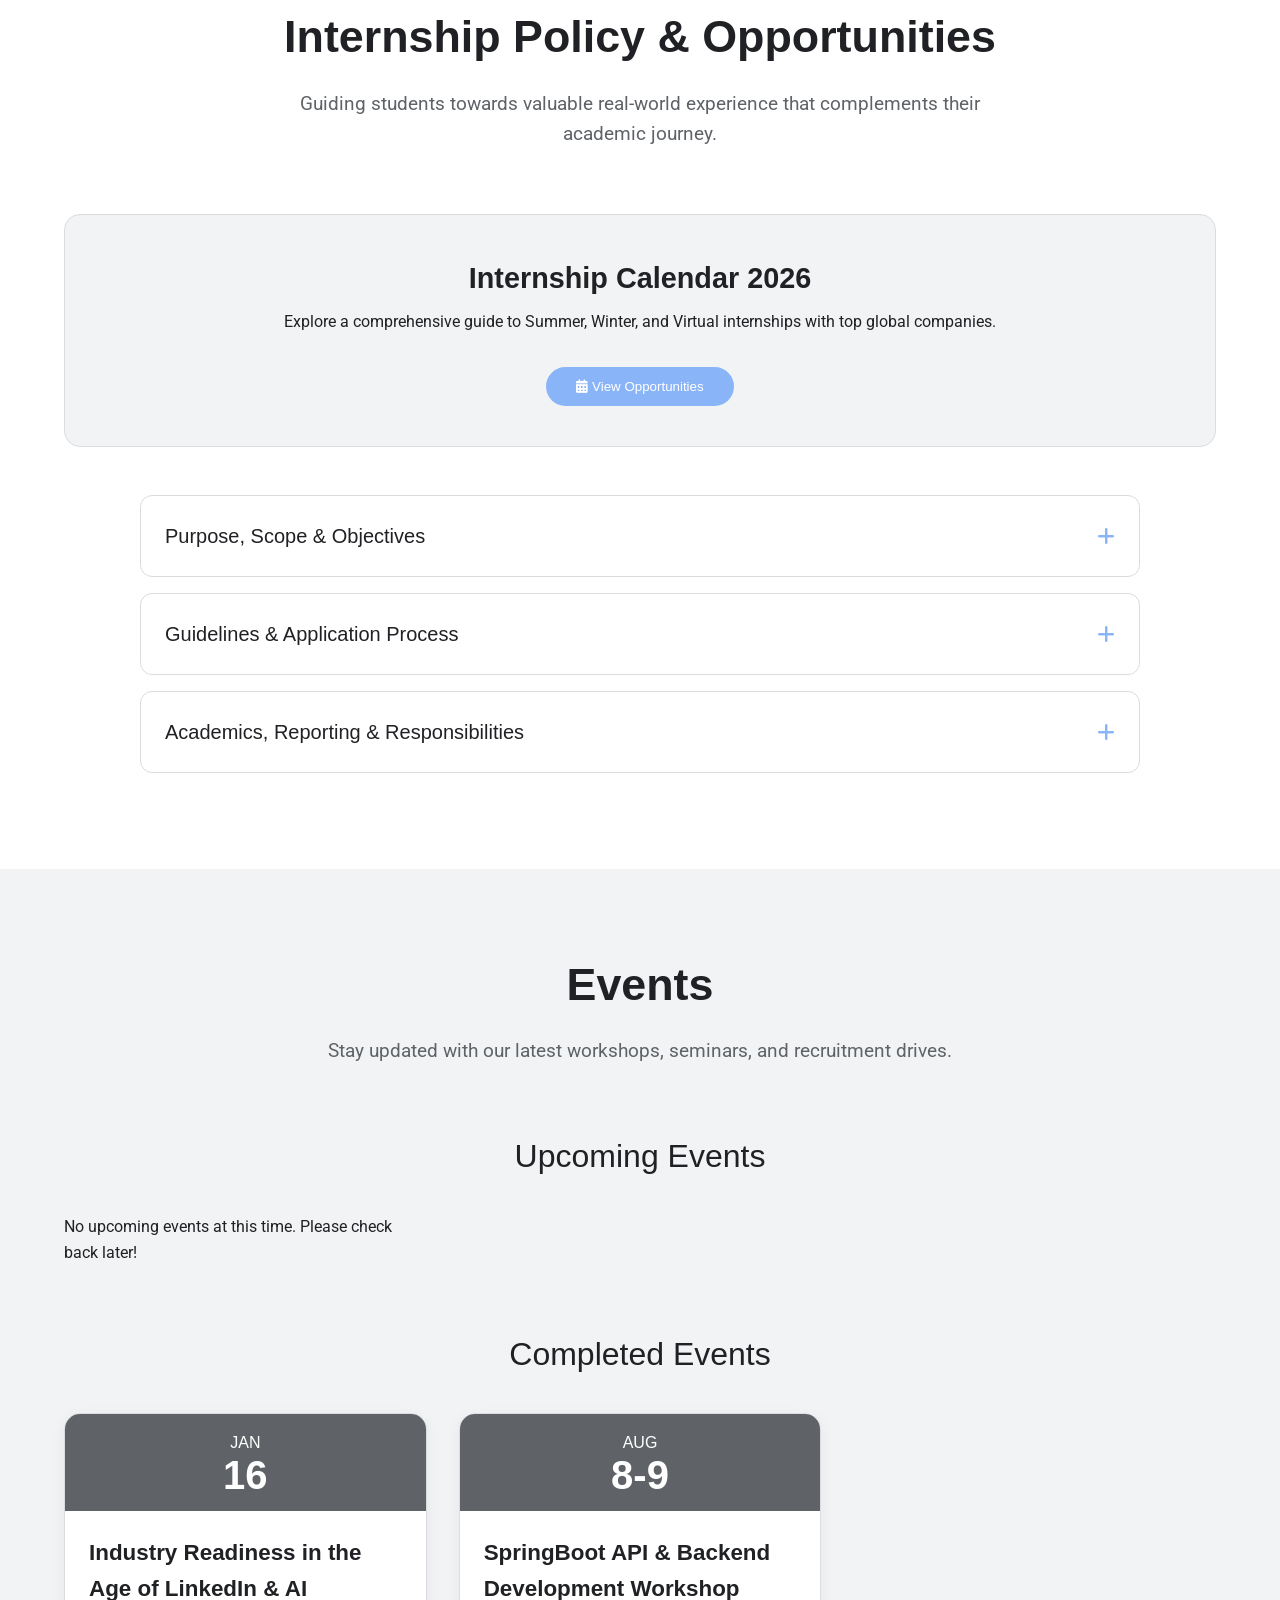
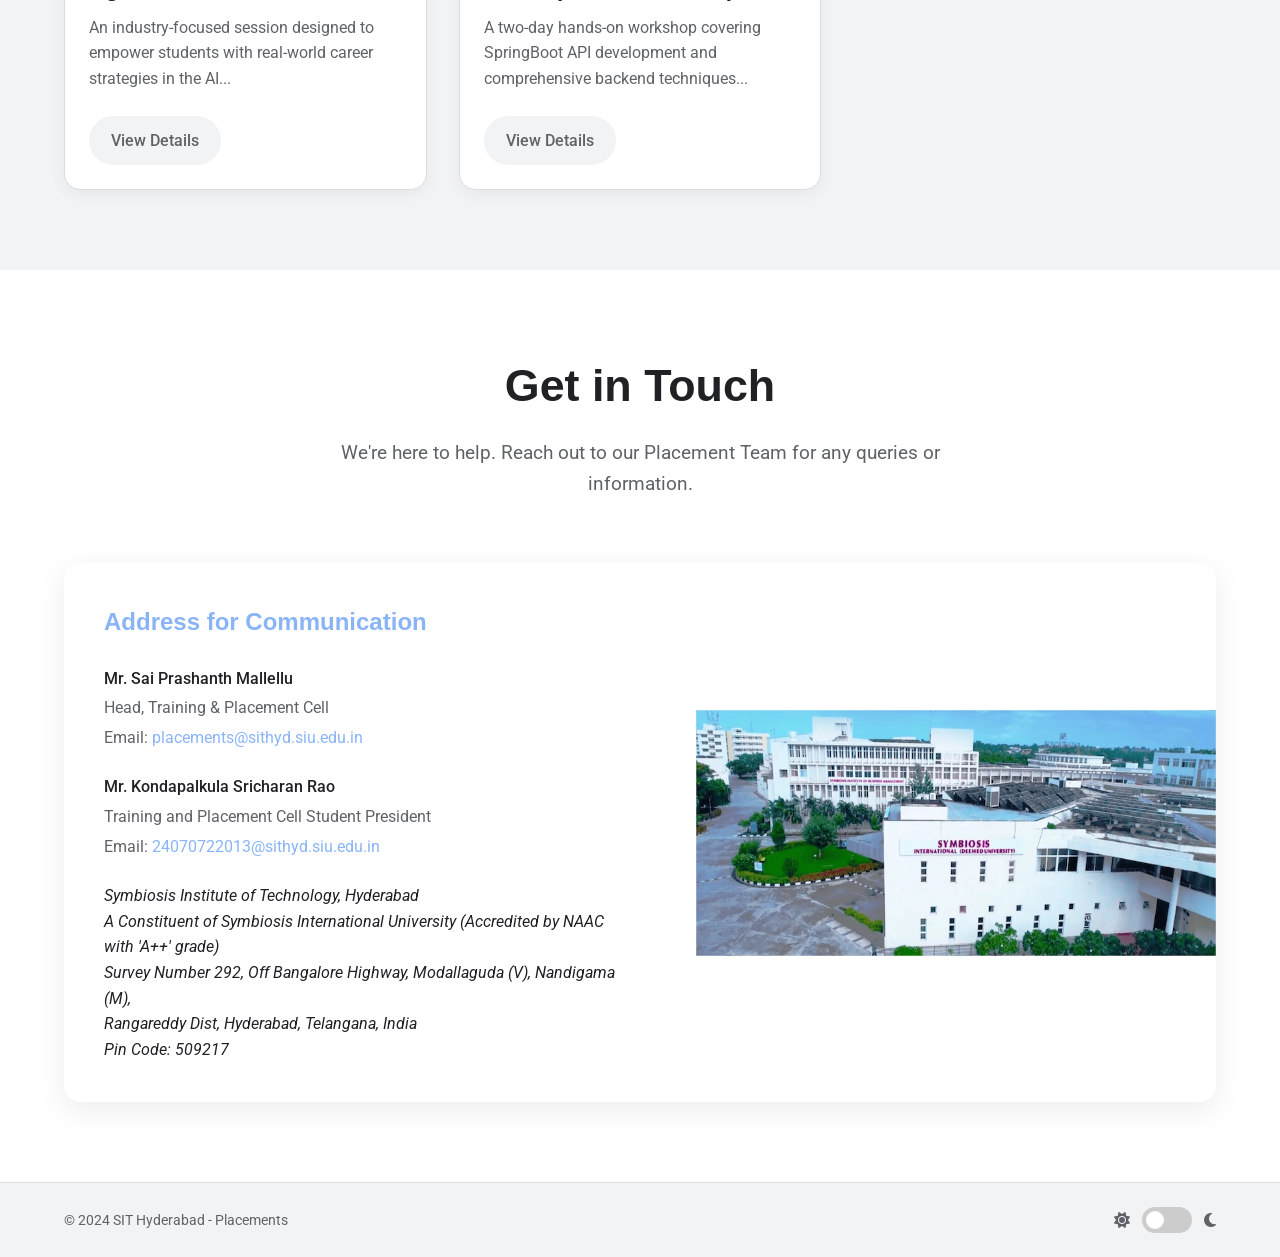
==== commit dd2842da: "updated the microsoft imagine cup" ====
--- a/index.html
+++ b/index.html
@@ -2440,9 +2440,7 @@
                                     <i class="fas fa-book"></i> Guide
                                 </a>
                             </div>
-                            <a href="https://www.instagram.com/reel/DQETgqsk623/?igsh=dDVlMDM5NjJseTEz" target="_blank" class="hack-roadmap-link">
-                                <i class="fab fa-instagram"></i> View AI Roadmap to Win
-                            </a>
+                            
                         </div>
                     </div>
 
